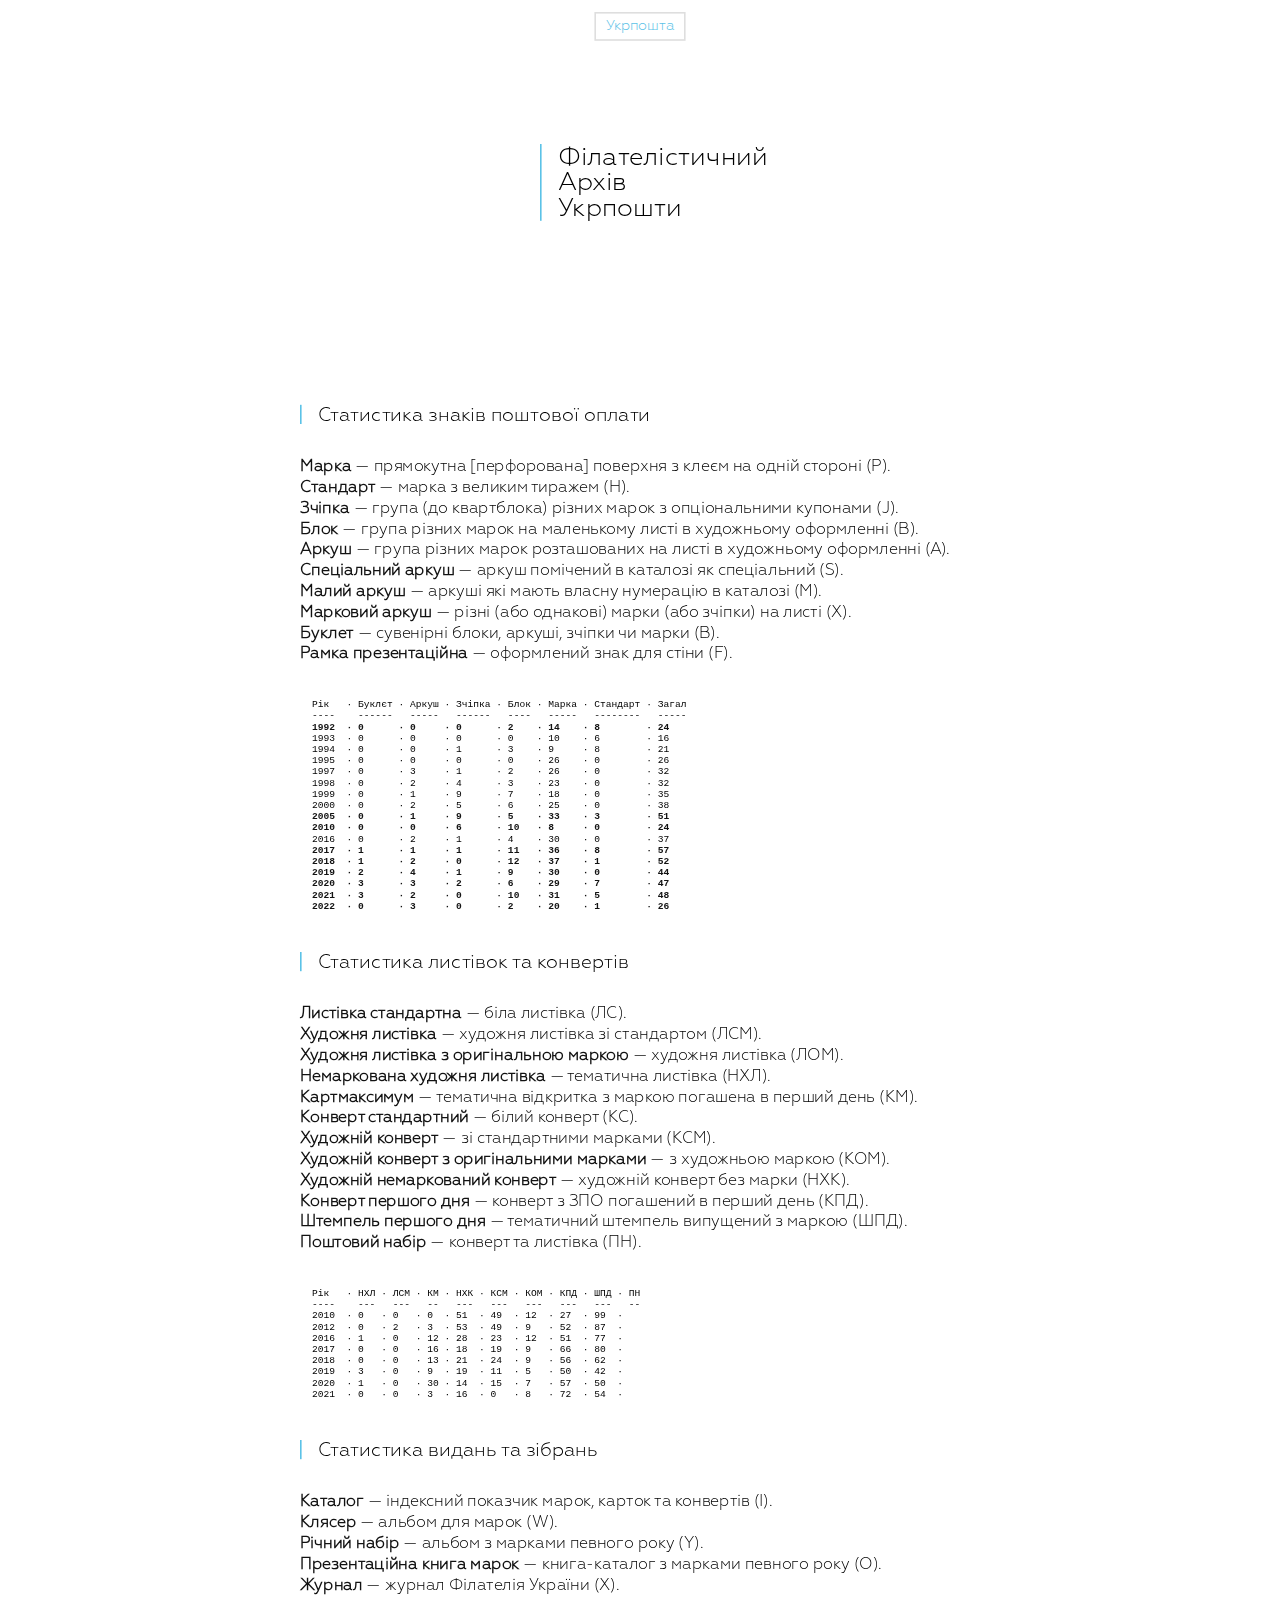
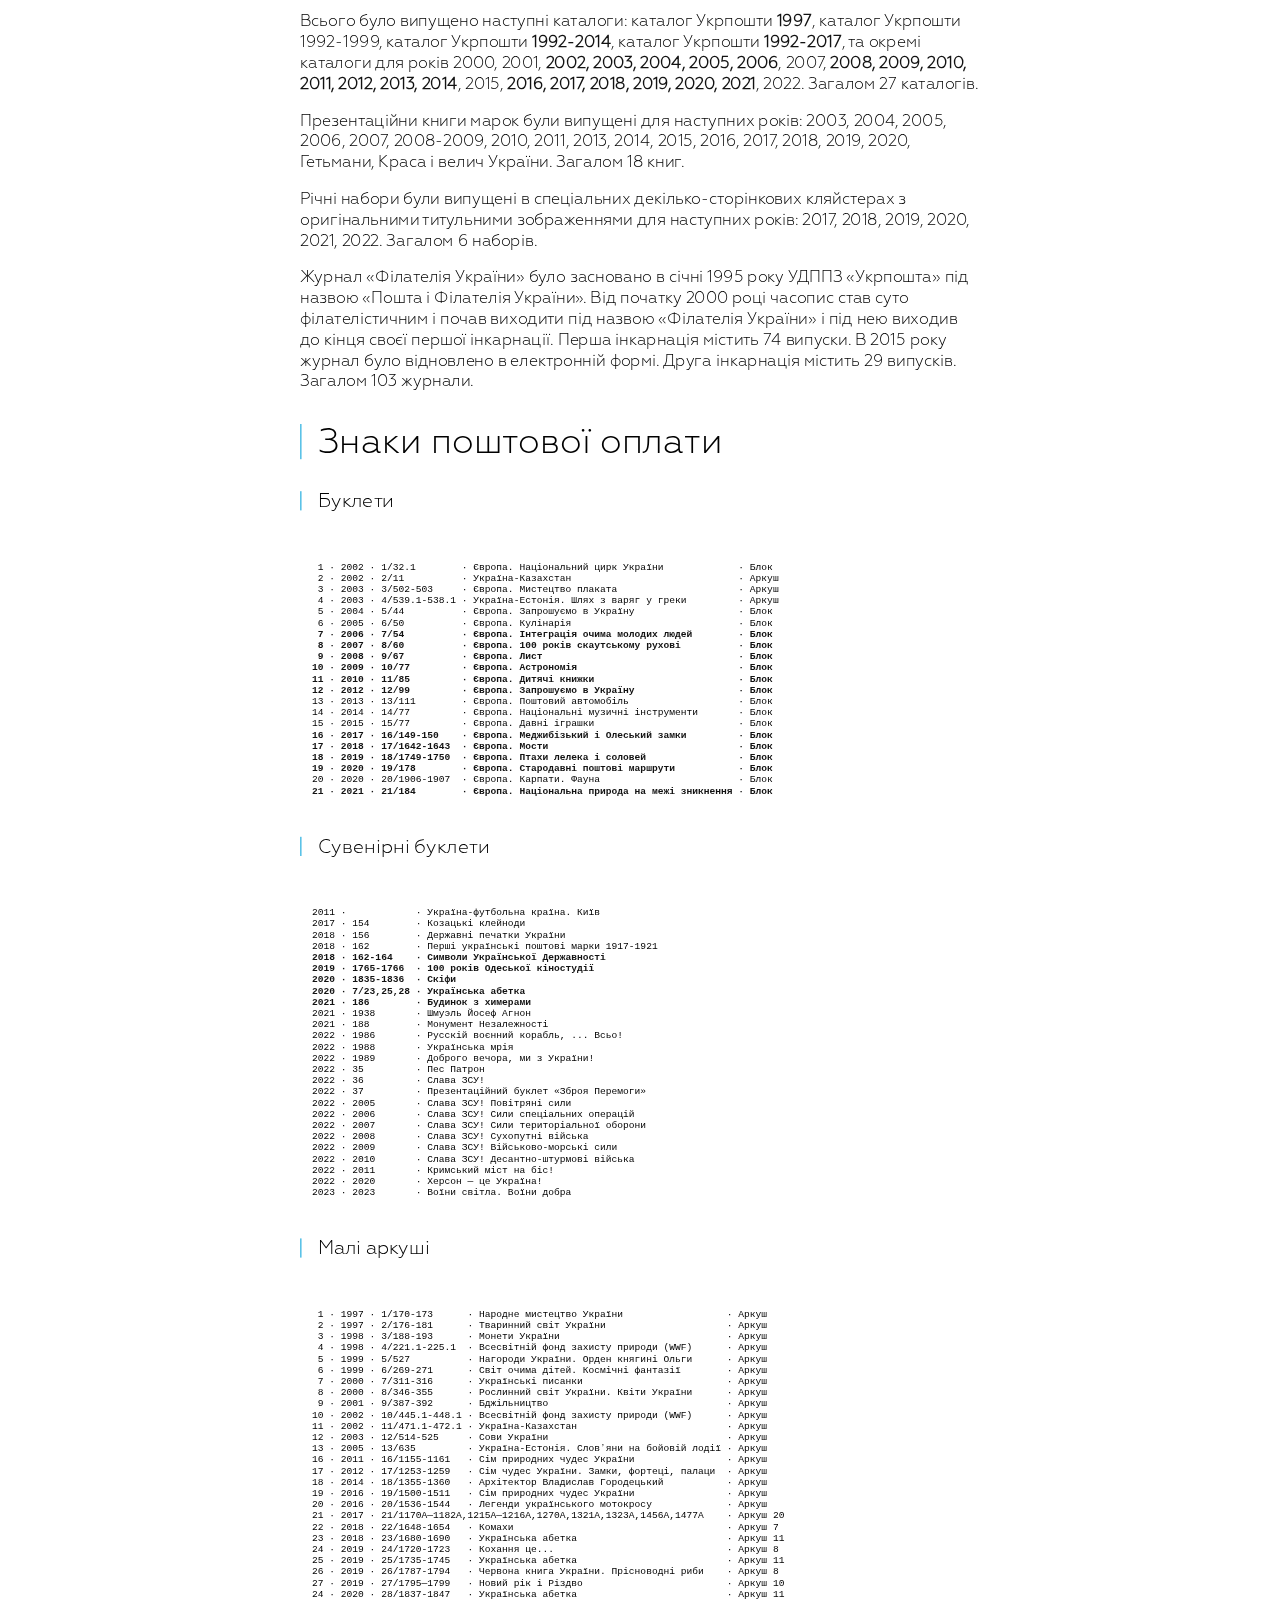
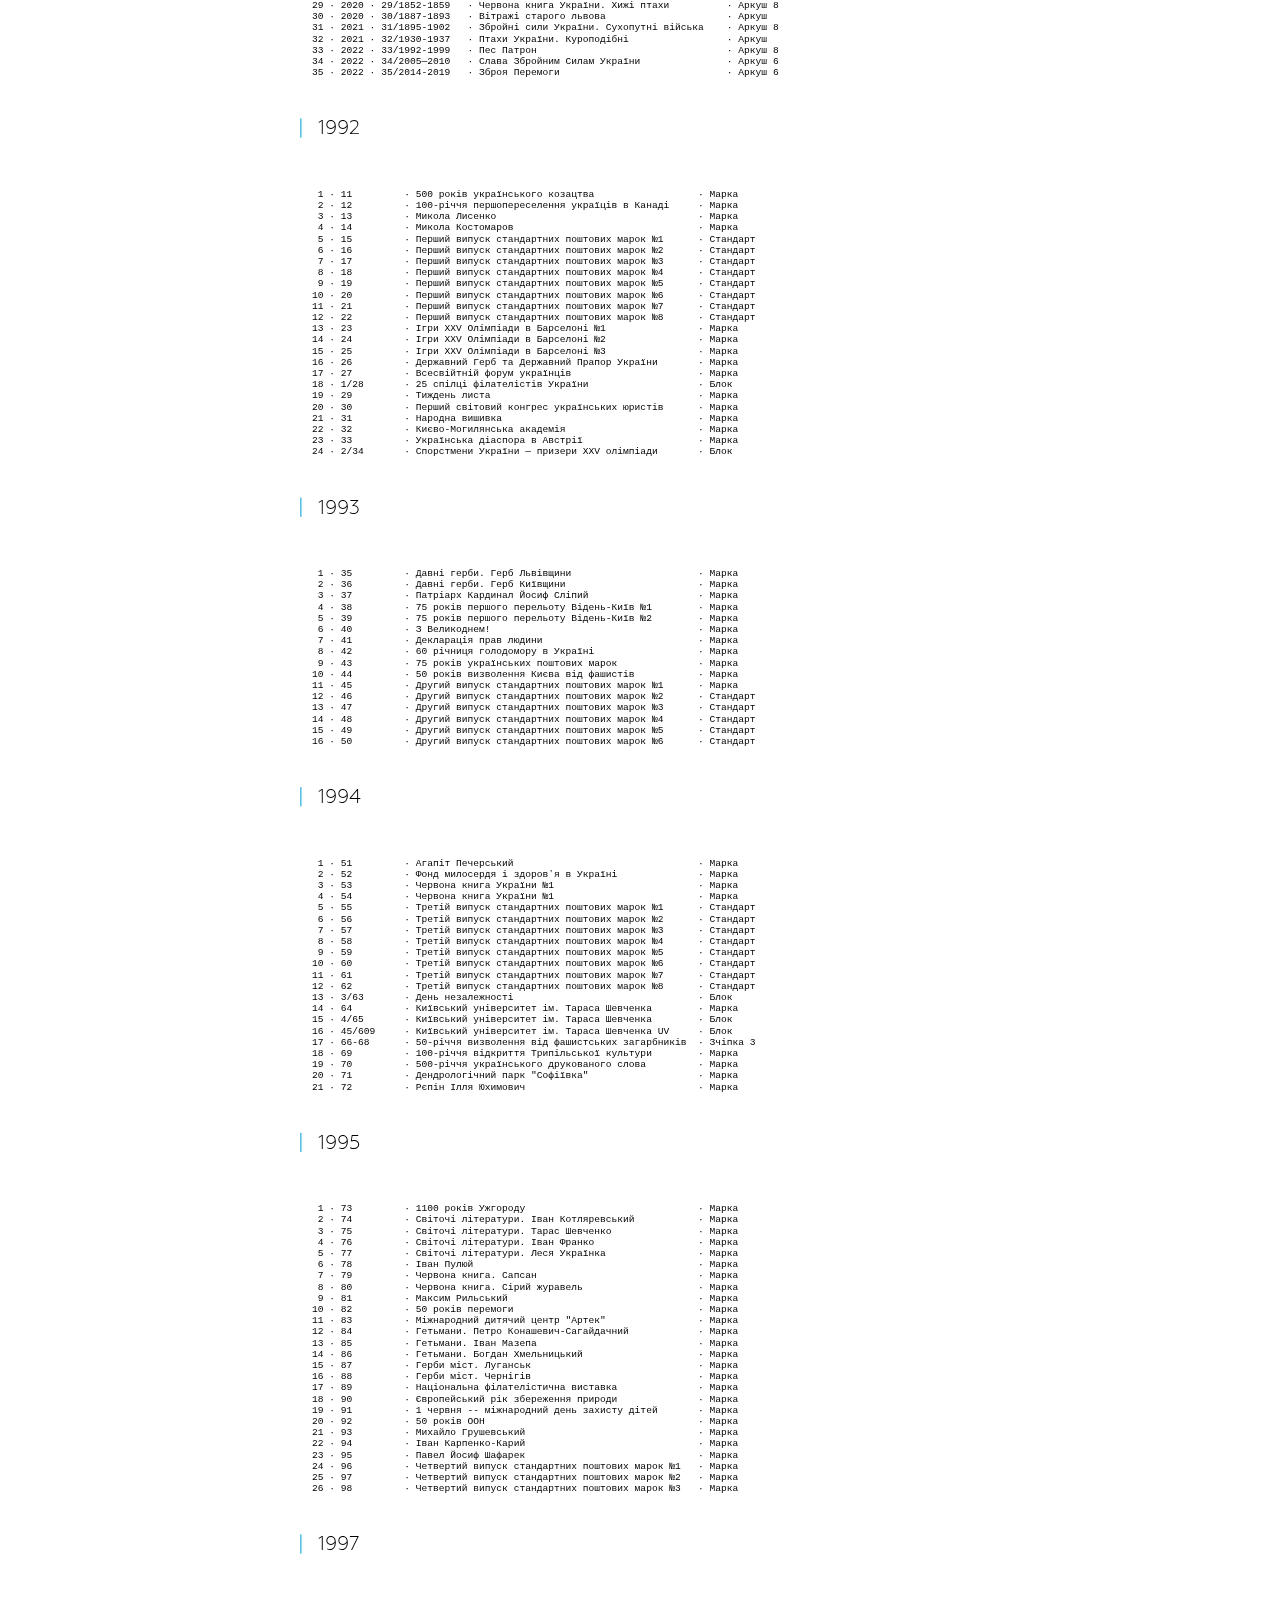
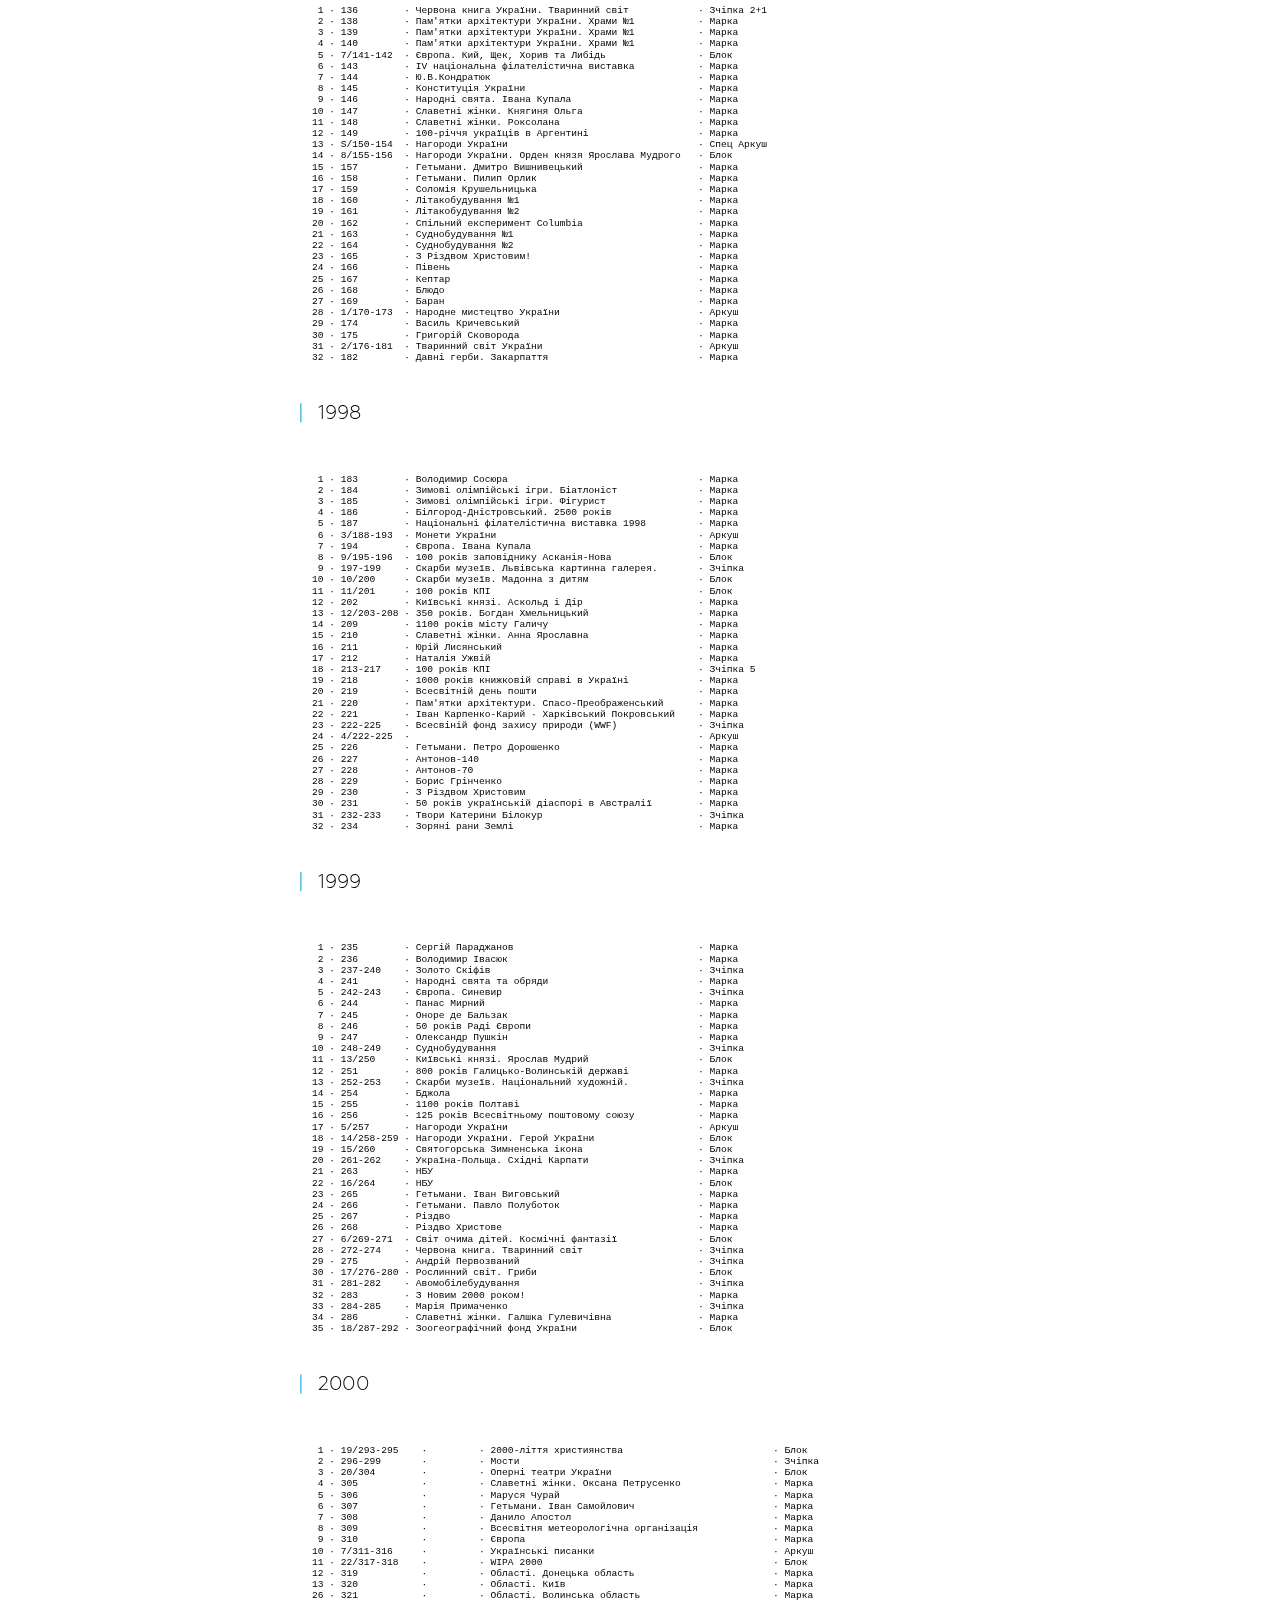
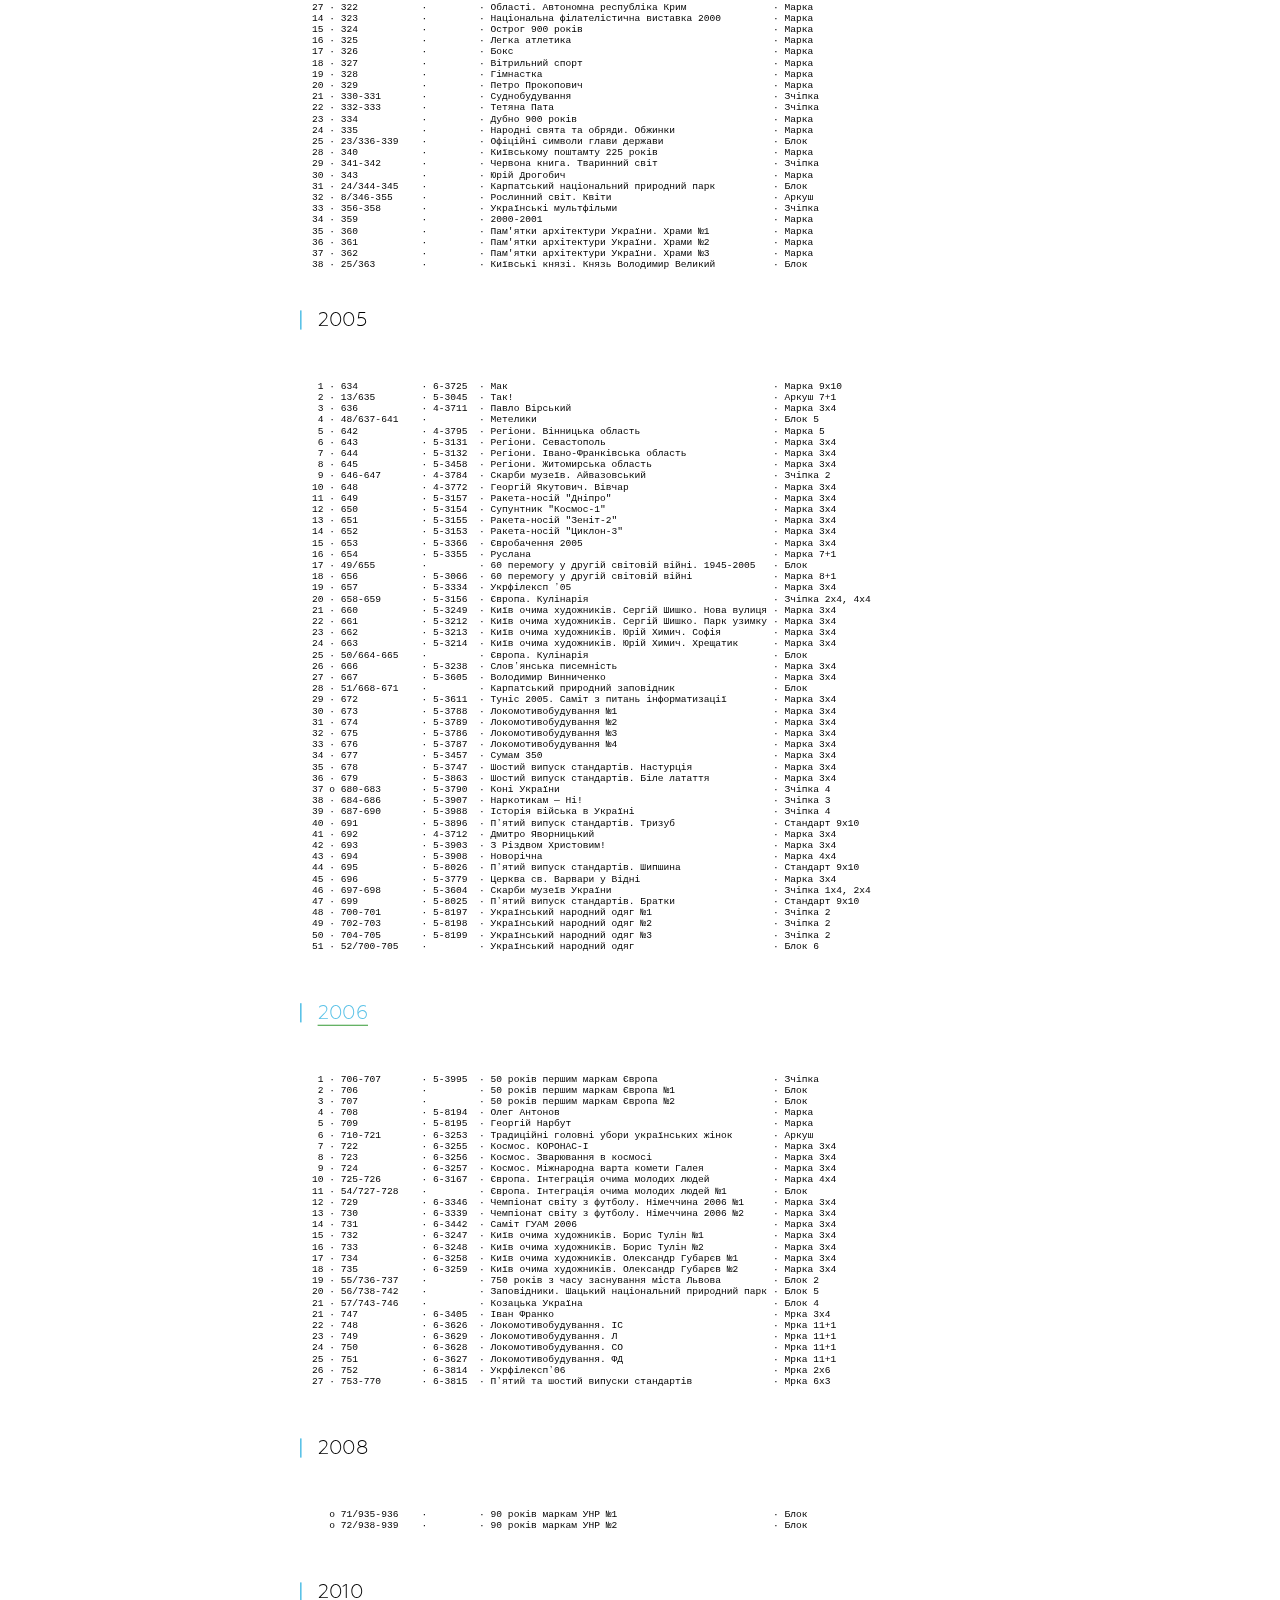
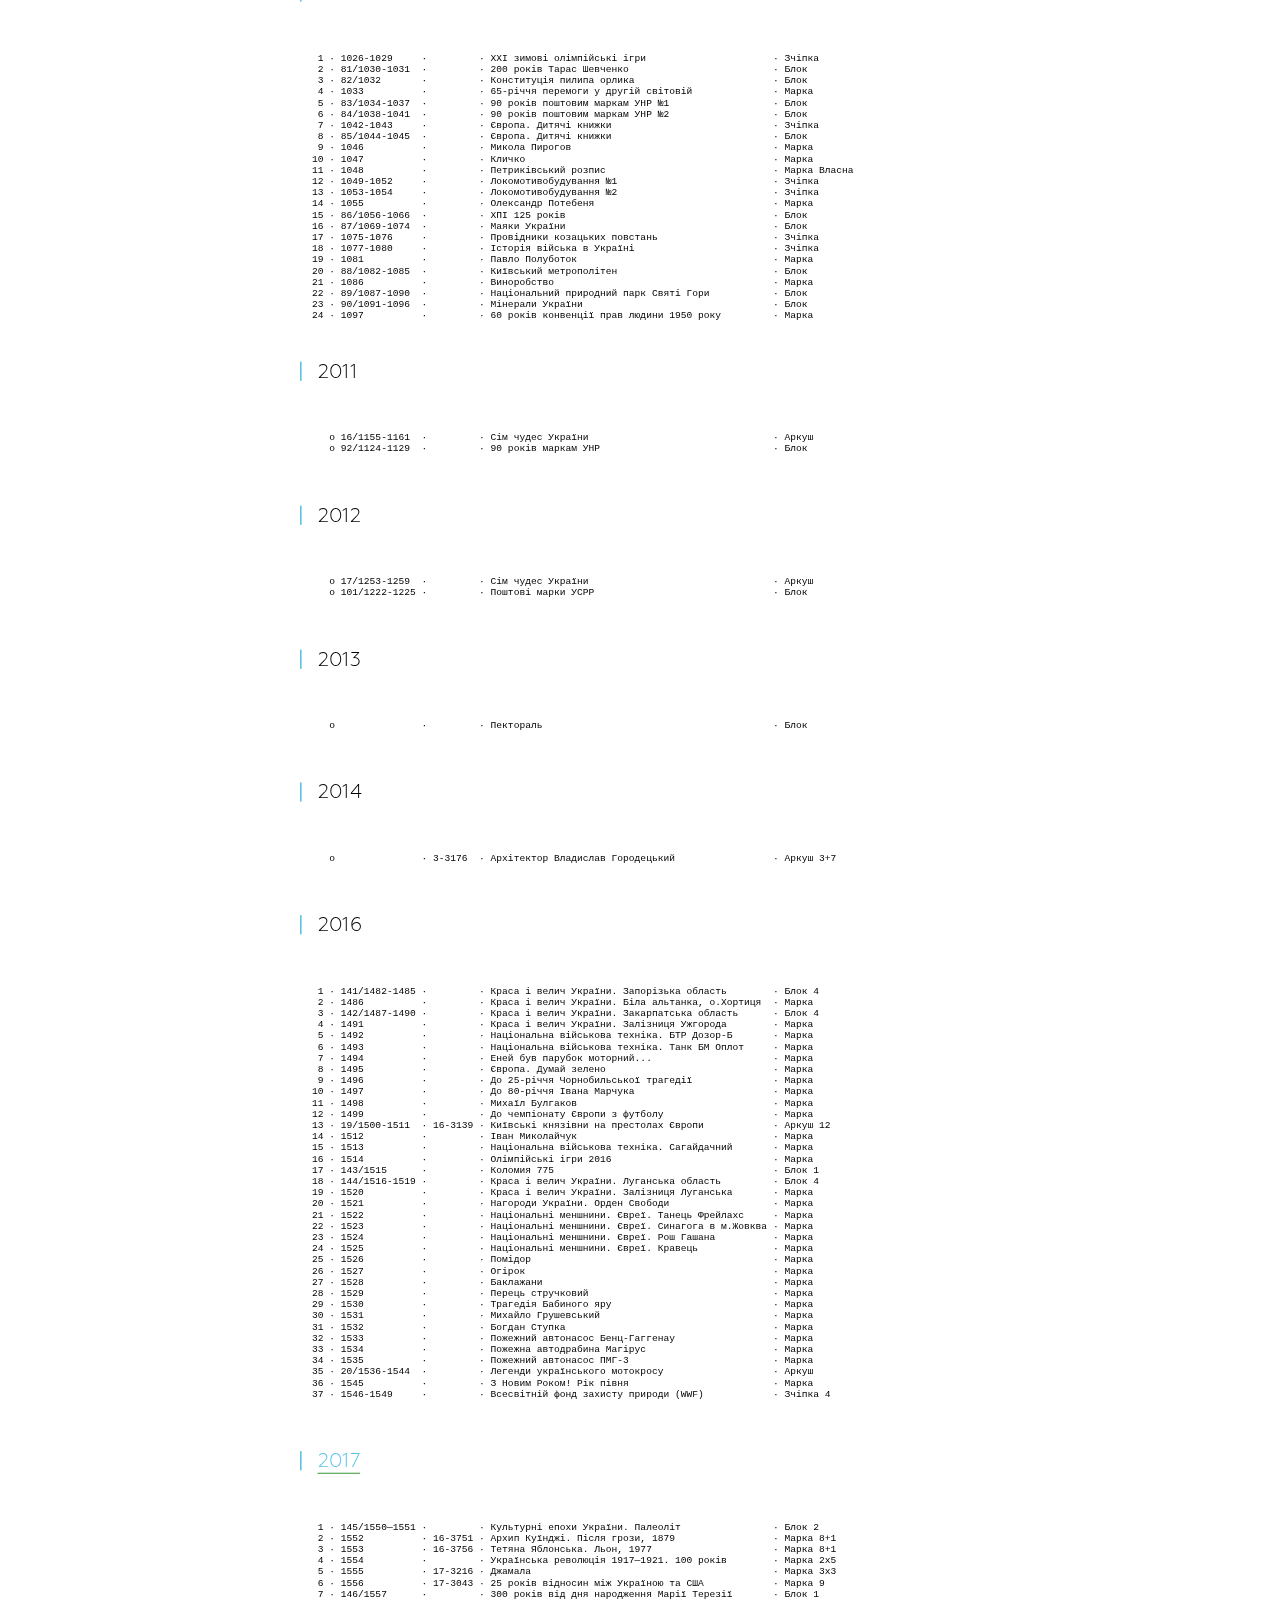
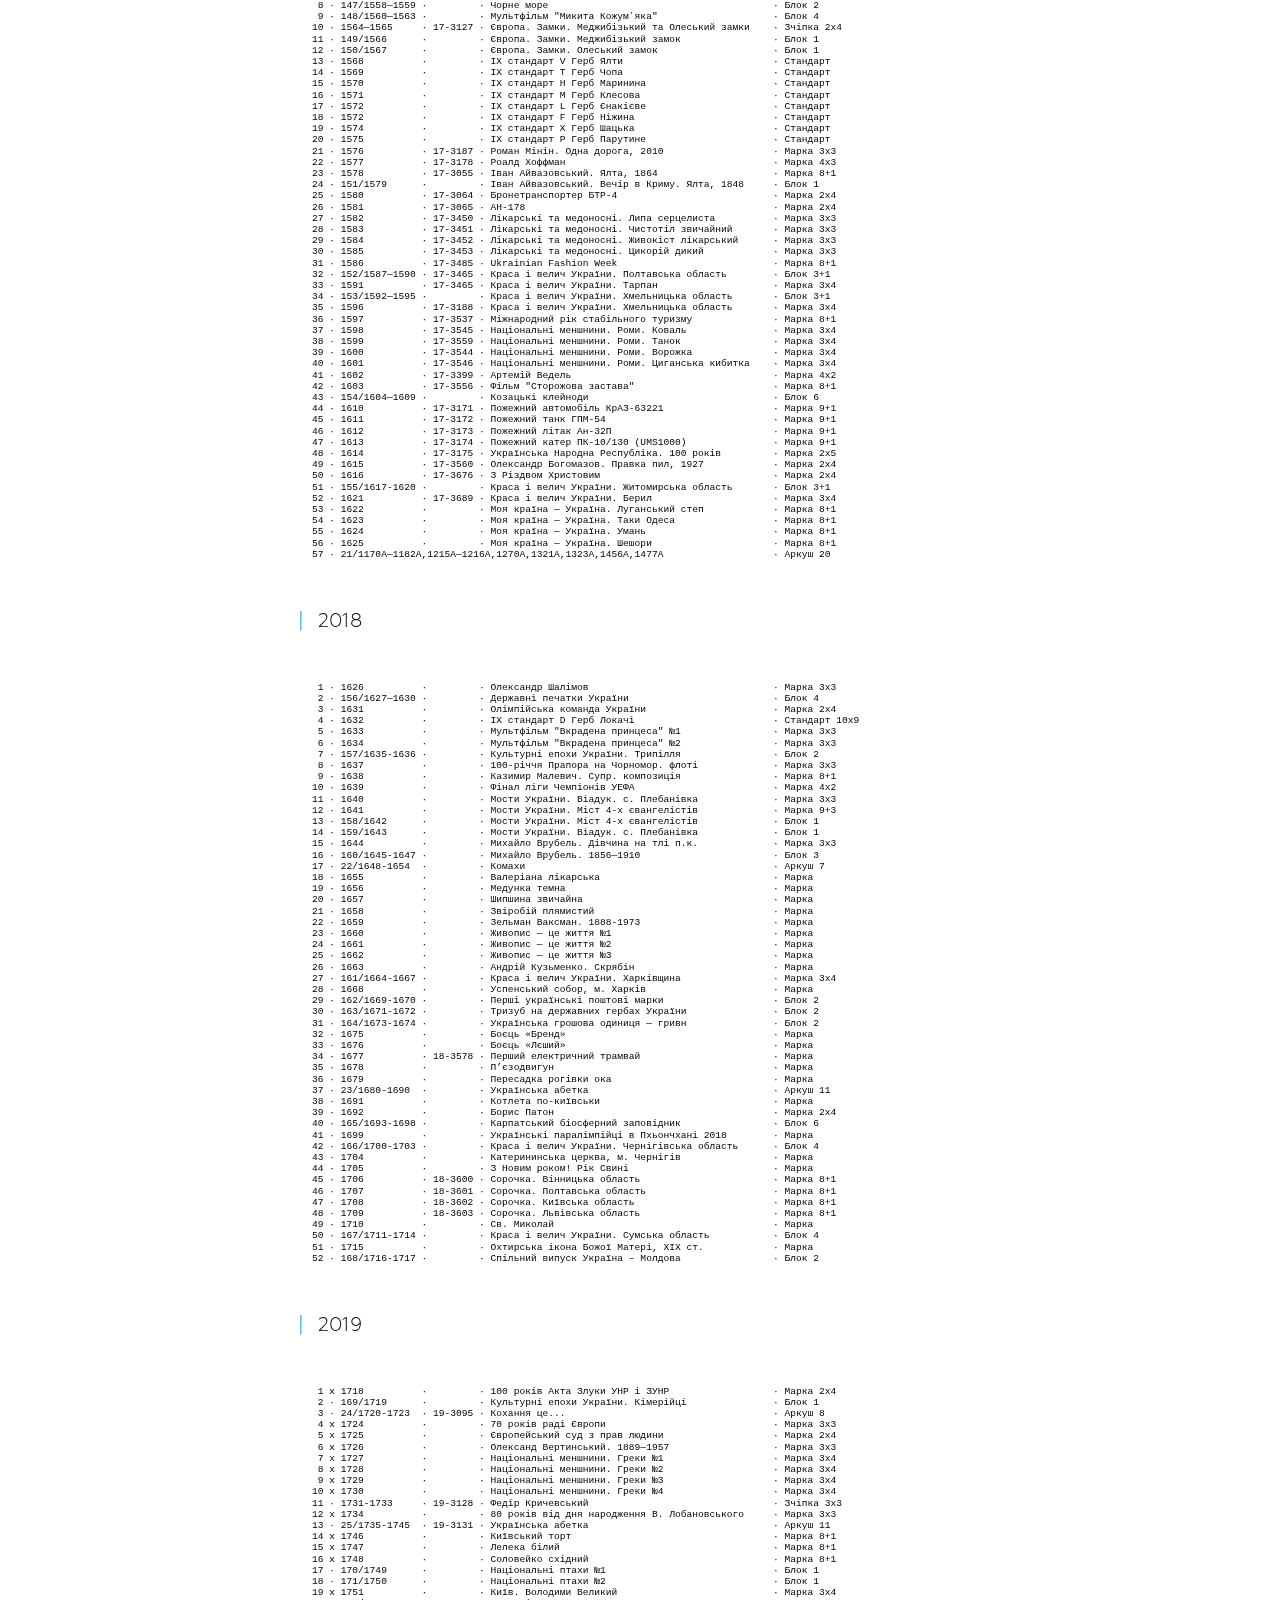
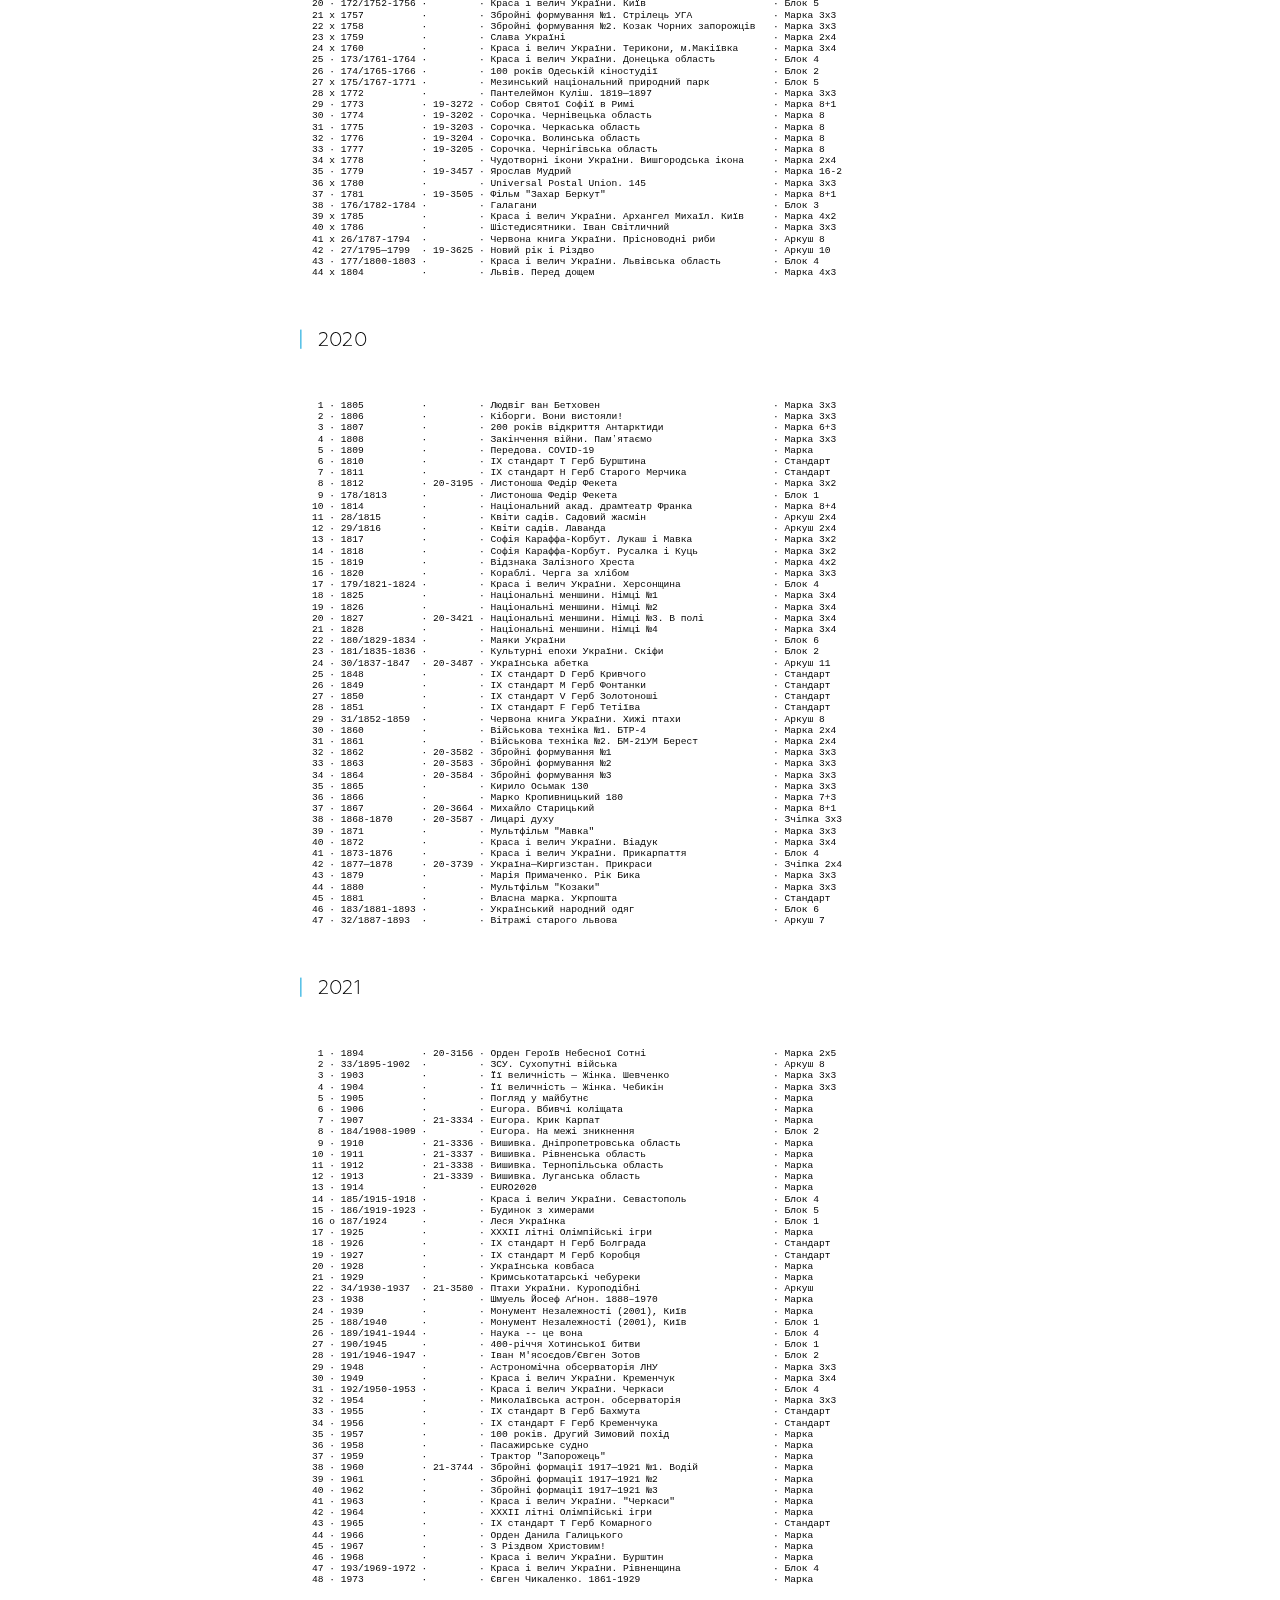
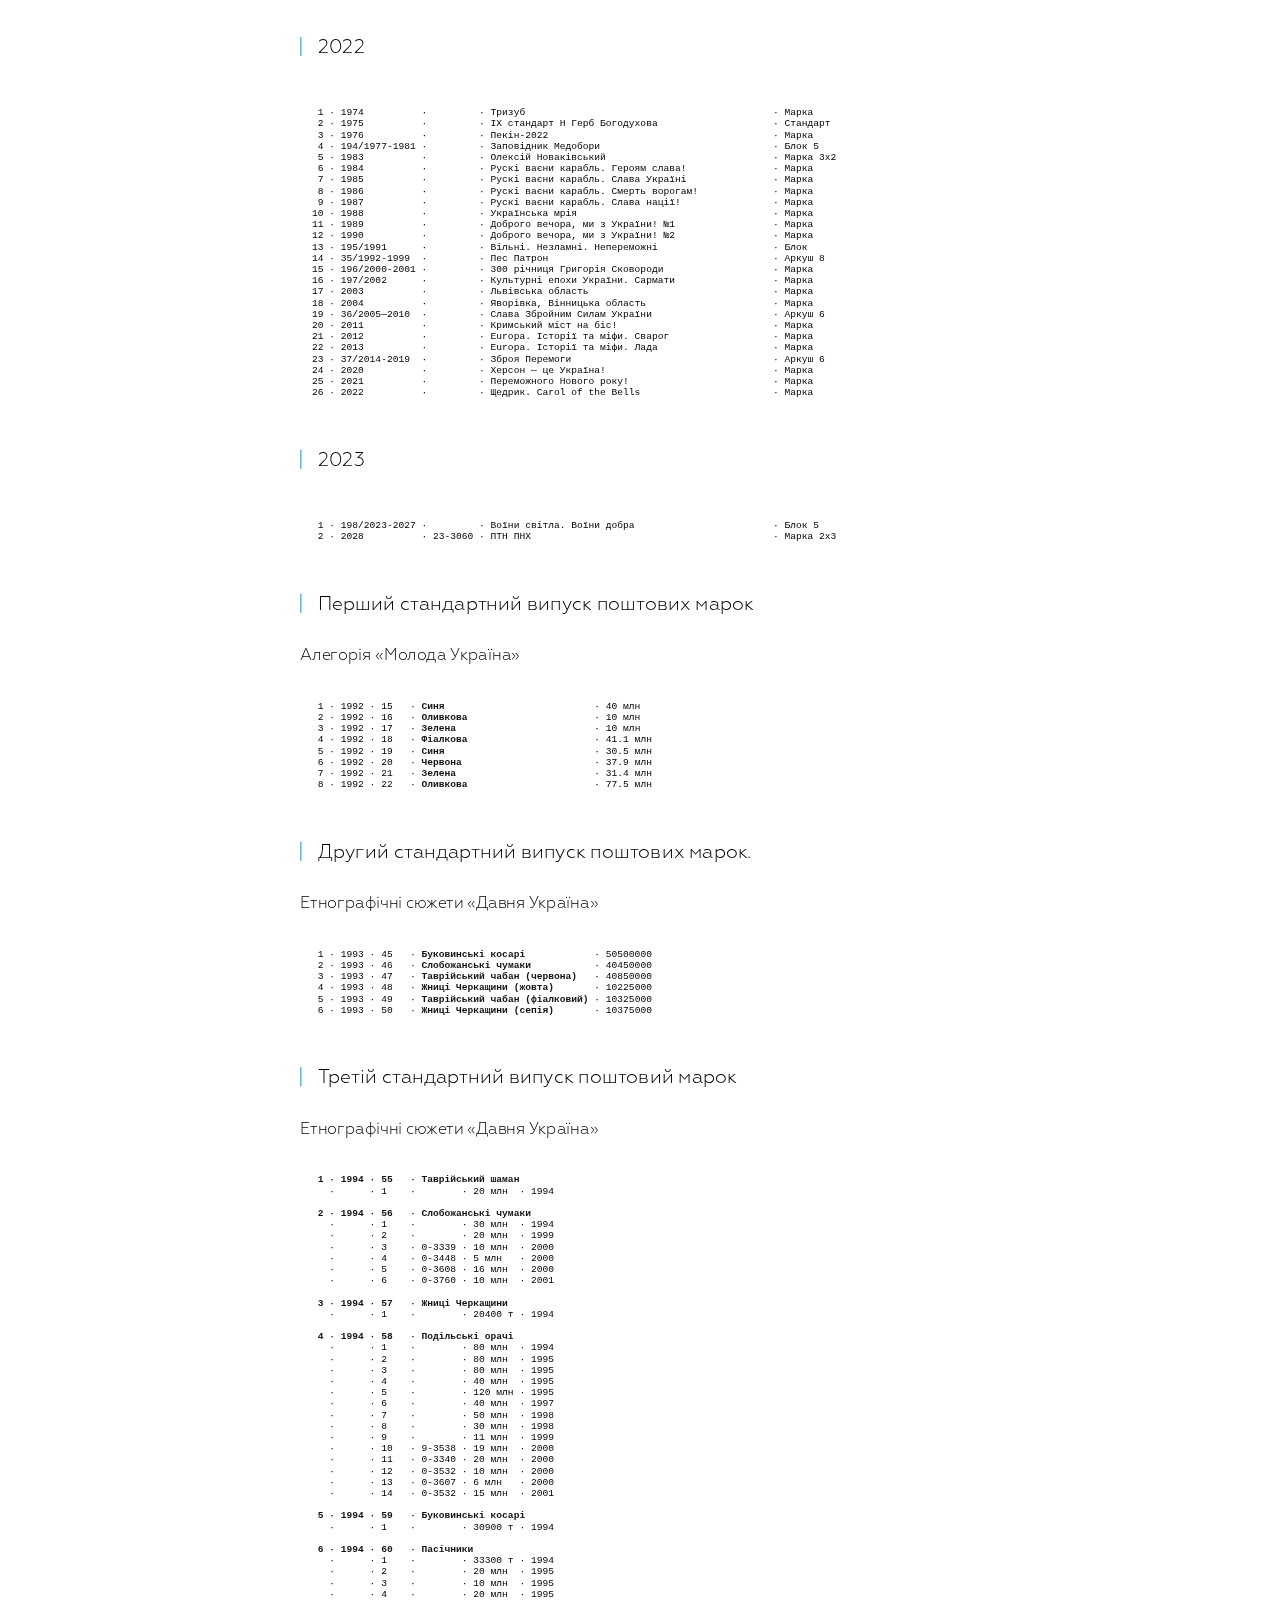
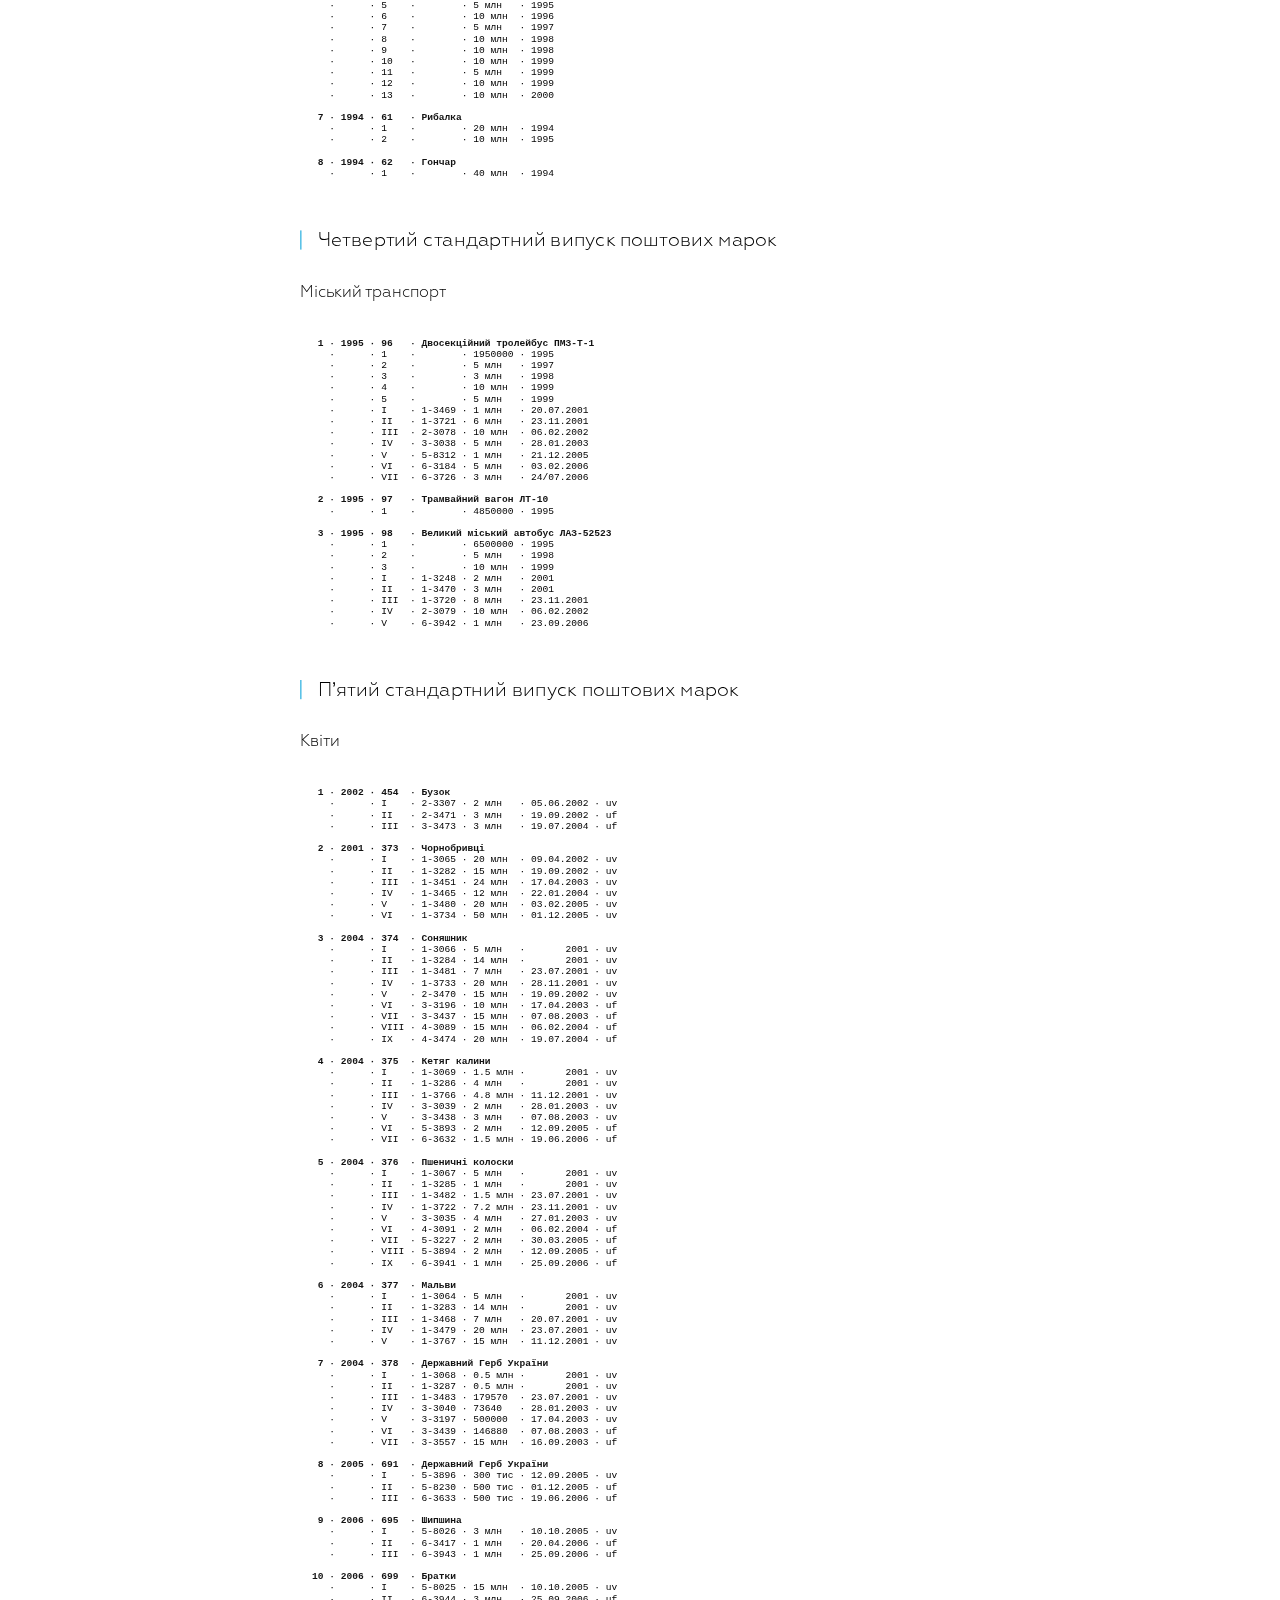
==== index.html @ 9a2df174 "ФАУ" ====
<html>
<head>
    <meta charset="utf-8" />
    <meta http-equiv="Content-Type" content="text/html; charset=utf-8" />
    <meta name="viewport" content="width=device-width, initial-scale=1.0" />
    <meta name="description" content="" />
    <meta name="author" content="Maxim Sokhatsky" />
    <title>АРХІВ УКРПОШТИ</title>
    <link rel="stylesheet" href="blank.css" />
    <link rel="stylesheet" href="journal.css" />
</head>
<body>
<nav>
    <a href='#'>Укрпошта</a>
</nav>
<header>
  <h1 style="font-size:24pt;margin-bottom:50px;margin-left:35px;">Філателістичний<br/>Архів<br/>Укрпошти</h1>
</header>
<main>
    <section>

       <h4>Статистика знаків поштової оплати</h4>

    <p><b>Марка</b> &mdash; прямокутна [перфорована] поверхня з клеєм на одній стороні (P).<br>
       <b>Стандарт</b> &mdash; марка з великим тиражем (H).<br>
       <b>Зчіпка</b> &mdash; група (до квартблока) різних марок з опціональними купонами (J).<br>
       <b>Блок</b> &mdash; група різних марок на маленькому листі в художньому оформленні (B).<br>
       <b>Аркуш</b> &mdash; група різних марок розташованих на листі в художньому оформленні (А).<br>
       <b>Спеціальний аркуш</b> &mdash; аркуш помічений в каталозі як спеціальний (S).<br>
       <b>Малий аркуш</b> &mdash; аркуші які мають власну нумерацію в каталозі (M).<br>
       <b>Марковий аркуш</b> &mdash; різні (або однакові) марки (або зчіпки) на листі (X).<br>
       <b>Буклет</b> &mdash; сувенірні блоки, аркуші, зчіпки чи марки (B).<br>
       <b>Рамка презентаційна</b> &mdash; оформлений знак для стіни (F).<br>

    </p>

<figure><code style="font-size:9pt;">
Рік   · Буклєт · Аркуш · Зчіпка · Блок · Марка · Стандарт · Загал
----    ------   -----   ------   ----   -----   --------   -----
<b>1992  · 0      · 0     · 0      · 2    · 14    · 8        · 24</b>
1993  · 0      · 0     · 0      · 0    · 10    · 6        · 16
1994  · 0      · 0     · 1      · 3    · 9     · 8        · 21
1995  · 0      · 0     · 0      · 0    · 26    · 0        · 26
1997  · 0      · 3     · 1      · 2    · 26    · 0        · 32
1998  · 0      · 2     · 4      · 3    · 23    · 0        · 32
1999  · 0      · 1     · 9      · 7    · 18    · 0        · 35
2000  · 0      · 2     · 5      · 6    · 25    · 0        · 38
<b>2005  · 0      · 1     · 9      · 5    · 33    · 3        · 51</b>
<b>2010  · 0      · 0     · 6      · 10   · 8     · 0        · 24</b>
2016  · 0      · 2     · 1      · 4    · 30    · 0        · 37
<b>2017  · 1      · 1     · 1      · 11   · 36    · 8        · 57
2018  · 1      · 2     · 0      · 12   · 37    · 1        · 52
2019  · 2      · 4     · 1      · 9    · 30    · 0        · 44
2020  · 3      · 3     · 2      · 6    · 29    · 7        · 47
2021  · 3      · 2     · 0      · 10   · 31    · 5        · 48
2022  · 0      · 3     · 0      · 2    · 20    · 1        · 26</b>
</code></figure>

       <h4>Статистика листівок та конвертів</h4>

<p>

       <b>Листівка стандартна</b> &mdash; біла листівка (ЛС).<br>
       <b>Художня листівка</b> &mdash; художня листівка зі стандартом (ЛСМ).<br>
       <b>Художня листівка з оригінальною маркою </b> &mdash; художня листівка (ЛОМ).<br>
       <b>Немаркована художня листівка</b> &mdash; тематична листівка (НХЛ).<br>
       <b>Картмаксимум</b> &mdash; тематична відкритка з маркою погашена в перший день (КМ).<br>

       <b>Конверт стандартний</b> &mdash; білий конверт (КС).<br>
       <b>Художній конверт</b> &mdash; зі стандартними марками (КСМ).<br>
       <b>Художній конверт з оригінальними марками</b> &mdash; з художньою маркою (КОМ).<br>
       <b>Художній немаркований конверт</b> &mdash; художній конверт без марки (НХК).<br>
       <b>Конверт першого дня </b> &mdash; конверт з ЗПО погашений в перший день (КПД).<br>

       <b>Штемпель першого дня </b> &mdash; тематичний штемпель випущений з маркою (ШПД).<br>
       <b>Поштовий набір </b> &mdash; конверт та листівка (ПН).<br>
</p>

<figure><code style="font-size:9pt;">
Рік   · НХЛ · ЛСМ · КМ · НХК · КСМ · КОМ · КПД · ШПД · ПН
----    ---   ---   --   ---   ---   ---   ---   ---   --
2010  · 0   · 0   · 0  · 51  · 49  · 12  · 27  · 99  ·
2012  · 0   · 2   · 3  · 53  · 49  · 9   · 52  · 87  ·
2016  · 1   · 0   · 12 · 28  · 23  · 12  · 51  · 77  ·
2017  · 0   · 0   · 16 · 18  · 19  · 9   · 66  · 80  ·
2018  · 0   · 0   · 13 · 21  · 24  · 9   · 56  · 62  ·
2019  · 3   · 0   · 9  · 19  · 11  · 5   · 50  · 42  ·
2020  · 1   · 0   · 30 · 14  · 15  · 7   · 57  · 50  ·
2021  · 0   · 0   · 3  · 16  · 0   · 8   · 72  · 54  ·
</code></figure>

       <h4>Статистика видань та зібрань</h4>

<p>
       <b>Каталог</b> &mdash; індексний показчик марок, карток та конвертів (I).<br>
       <b>Клясер</b> &mdash; альбом для марок (W).<br>
       <b>Річний набір</b> &mdash; альбом з марками певного року (Y).<br>
       <b>Презентаційна книга марок</b> &mdash; книга-каталог з марками певного року (O).<br>
       <b>Журнал</b> &mdash; журнал Філателія України (X).<br>
</p>

<p>Всього було випущено наступні каталоги:
  каталог Укрпошти <b>1997</b>,
  каталог Укрпошти 1992-1999,
  каталог Укрпошти <b>1992-2014</b>,
  каталог Укрпошти <b>1992-2017</b>,
  та окремі каталоги для років 2000, 2001, <b>2002, 2003, 2004, 2005, 2006</b>, 2007,
  <b>2008, 2009, 2010, 2011, 2012, 2013, 2014</b>, 2015, <b>2016, 2017, 2018, 2019, 2020, 2021</b>, 2022. Загалом 27 каталогів.
</p>

<p>Презентаційни книги марок були випущені для наступних років:
   2003, 2004, 2005, 2006, 2007,
   2008-2009, 2010, 2011, 2013, 2014,
   2015, 2016, 2017, 2018, 2019,
   2020, Гетьмани, Краса і велич України. Загалом 18 книг.
</p>

<p>Річні набори були випущені в спеціальних
   декілько-сторінкових кляйстерах з оригінальними титульними зображеннями
   для наступних років: 2017, 2018, 2019, 2020, 2021, 2022. Загалом 6 наборів.
  </p>

<p>Журнал «Філателія України» було засновано в січні 1995 року УДППЗ «Укрпошта» під назвою «Пошта і Філателія України».
   Від початку 2000 році часопис став суто філателістичним і почав виходити під назвою «Філателія України» і
   під нею виходив до кінця своєї першої інкарнації. Перша інкарнація містить 74 випуски.
   В 2015 року журнал було відновлено в електронній формі. Друга інкарнація містить 29 випусків.
   Загалом 103 журнали. </p>

<h3>Знаки поштової оплати</h3>

<h4>Буклети</h4>

<figure><code style="font-size:9pt;">
 1 · 2002 · 1/32.1        · Європа. Національний цирк України             · Блок
 2 · 2002 · 2/11          · Україна-Казахстан                             · Аркуш
 3 · 2003 · 3/502-503     · Європа. Мистецтво плаката                     · Аркуш
 4 · 2003 · 4/539.1-538.1 · Україна-Естонія. Шлях з варяг у греки         · Аркуш
 5 · 2004 · 5/44          · Європа. Запрошуємо в Україну                  · Блок
 6 · 2005 · 6/50          · Європа. Кулінарія                             · Блок
<b> 7 · 2006 · 7/54          · Європа. Інтеграція очима молодих людей        · Блок</b>
<b> 8 · 2007 · 8/60          · Європа. 100 років скаутському рухові          · Блок</b>
<b> 9 · 2008 · 9/67          · Європа. Лист                                  · Блок</b>
<b>10 · 2009 · 10/77         · Європа. Астрономія                            · Блок</b>
<b>11 · 2010 · 11/85         · Європа. Дитячі книжки                         · Блок</b>
<b>12 · 2012 · 12/99         · Європа. Запрошуємо в Україну                  · Блок</b>
13 · 2013 · 13/111        · Європа. Поштовий автомобіль                   · Блок
14 · 2014 · 14/77         · Європа. Національні музичні інструменти       · Блок
15 · 2015 · 15/77         · Європа. Давні іграшки                         · Блок
<b>16 · 2017 · 16/149-150    · Європа. Меджибізький і Олеський замки         · Блок</b>
<b>17 · 2018 · 17/1642-1643  · Європа. Мости                                 · Блок</b>
<b>18 · 2019 · 18/1749-1750  · Європа. Птахи лелека і соловей                · Блок</b>
<b>19 · 2020 · 19/178        · Європа. Стародавні поштові маршрути           · Блок</b>
20 · 2020 · 20/1906-1907  · Європа. Карпати. Фауна                        · Блок
<b>21 · 2021 · 21/184        · Європа. Національна природа на межі зникнення · Блок</b>
</code></figure>

<h4>Сувенірні буклети</h4>

<figure><code style="font-size:9pt;">
2011 ·            · Україна-футбольна країна. Київ 
2017 · 154        · Козацькі клейноди
2018 · 156        · Державні печатки України 
2018 · 162        · Перші українські поштові марки 1917-1921 
<b>2018 · 162-164    · Символи Української Державності
2019 · 1765-1766  · 100 років Одеської кіностудії 
2020 · 1835-1836  · Скіфи 
2020 · 7/23,25,28 · Українська абетка 
2021 · 186        · Будинок з химерами </b>
2021 · 1938       · Шмуэль Йосеф Агнон 
2021 · 188        · Монумент Незалежності 
2022 · 1986       · Русскій воєнний корабль, ... Всьо! 
2022 · 1988       · Українська мрія 
2022 · 1989       · Доброго вечора, ми з України! 
2022 · 35         · Пес Патрон 
2022 · 36         · Слава ЗСУ! 
2022 · 37         · Презентаційний буклет «Зброя Перемоги» 
2022 · 2005       · Слава ЗСУ! Повітряні сили 
2022 · 2006       · Слава ЗСУ! Сили спеціальних операцій 
2022 · 2007       · Слава ЗСУ! Сили територіальної оборони 
2022 · 2008       · Слава ЗСУ! Сухопутні війська 
2022 · 2009       · Слава ЗСУ! Військово-морські сили 
2022 · 2010       · Слава ЗСУ! Десантно-штурмові війська 
2022 · 2011       · Кримський міст на біс! 
2022 · 2020       · Херсон — це Україна! 
2023 · 2023       · Воїни світла. Воїни добра
</code></figure>


<h4>Малі аркуші</h4>

<figure><code style="font-size:9pt;">
 1 · 1997 · 1/170-173      · Народне мистецтво України                  · Аркуш
 2 · 1997 · 2/176-181      · Тваринний світ України                     · Аркуш
 3 · 1998 · 3/188-193      · Монети України                             · Аркуш
 4 · 1998 · 4/221.1-225.1  · Всесвітній фонд захисту природи (WWF)      · Аркуш
 5 · 1999 · 5/527          · Нагороди України. Орден княгині Ольги      · Аркуш
 6 · 1999 · 6/269-271      · Світ очима дітей. Космічні фантазії        · Аркуш
 7 · 2000 · 7/311-316      · Українські писанки                         · Аркуш
 8 · 2000 · 8/346-355      · Рослинний світ України. Квіти України      · Аркуш
 9 · 2001 · 9/387-392      · Бджільництво                               · Аркуш
10 · 2002 · 10/445.1-448.1 · Всесвітній фонд захисту природи (WWF)      · Аркуш
11 · 2002 · 11/471.1-472.1 · Україна-Казахстан                          · Аркуш
12 · 2003 · 12/514-525     · Сови України                               · Аркуш
13 · 2005 · 13/635         · Україна-Естонія. Словʼяни на бойовій лодії · Аркуш
16 · 2011 · 16/1155-1161   · Сім природних чудес України                · Аркуш
17 · 2012 · 17/1253-1259   · Сім чудес України. Замки, фортеці, палаци  · Аркуш
18 · 2014 · 18/1355-1360   · Архітектор Владислав Городецький           · Аркуш
19 · 2016 · 19/1500-1511   · Сім природних чудес України                · Аркуш
20 · 2016 · 20/1536-1544   · Легенди українського мотокросу             · Аркуш
21 · 2017 · 21/1170A—1182A,1215A—1216A,1270A,1321A,1323A,1456A,1477A    · Аркуш 20
22 · 2018 · 22/1648-1654   · Комахи                                     · Аркуш 7
23 · 2018 · 23/1680-1690   · Українська абетка                          · Аркуш 11
24 · 2019 · 24/1720-1723   · Кохання це...                              · Аркуш 8
25 · 2019 · 25/1735-1745   · Українська абетка                          · Аркуш 11
26 · 2019 · 26/1787-1794   · Червона книга України. Прісноводні риби    · Аркуш 8
27 · 2019 · 27/1795—1799   · Новий рік і Різдво                         · Аркуш 10
24 · 2020 · 28/1837-1847   · Українська абетка                          · Аркуш 11
29 · 2020 · 29/1852-1859   · Червона книга України. Хижі птахи          · Аркуш 8
30 · 2020 · 30/1887-1893   · Вітражі старого львова                     · Аркуш
31 · 2021 · 31/1895-1902   · Збройні сили України. Сухопутні війська    · Аркуш 8
32 · 2021 · 32/1930-1937   · Птахи України. Куроподібні                 · Аркуш
33 · 2022 · 33/1992-1999   · Пес Патрон                                 · Аркуш 8
34 · 2022 · 34/2005—2010   · Слава Збройним Силам України               · Аркуш 6
35 · 2022 · 35/2014-2019   · Зброя Перемоги                             · Аркуш 6
</code></figure>

<h4>1992</h4>

<figure><code style="font-size:9pt;">
 1 · 11         · 500 років українського козацтва                  · Марка
 2 · 12         · 100-річчя першопереселення україців в Канаді     · Марка
 3 · 13         · Микола Лисенко                                   · Марка
 4 · 14         · Микола Костомаров                                · Марка
 5 · 15         · Перший випуск стандартних поштових марок №1      · Стандарт
 6 · 16         · Перший випуск стандартних поштових марок №2      · Стандарт
 7 · 17         · Перший випуск стандартних поштових марок №3      · Стандарт
 8 · 18         · Перший випуск стандартних поштових марок №4      · Стандарт
 9 · 19         · Перший випуск стандартних поштових марок №5      · Стандарт
10 · 20         · Перший випуск стандартних поштових марок №6      · Стандарт
11 · 21         · Перший випуск стандартних поштових марок №7      · Стандарт
12 · 22         · Перший випуск стандартних поштових марок №8      · Стандарт
13 · 23         · Ігри XXV Олімпіади в Барселоні №1                · Марка
14 · 24         · Ігри XXV Олімпіади в Барселоні №2                · Марка
15 · 25         · Ігри XXV Олімпіади в Барселоні №3                · Марка
16 · 26         · Державний Герб та Державний Прапор України       · Марка
17 · 27         · Всесвійтній форум українців                      · Марка
18 · 1/28       · 25 спілці філателістів України                   · Блок
19 · 29         · Тиждень листа                                    · Марка
20 · 30         · Перший світовий конгрес українських юристів      · Марка
21 · 31         · Народна вишивка                                  · Марка
22 · 32         · Києво-Могилянська академія                       · Марка
23 · 33         · Українська діаспора в Австрії                    · Марка
24 · 2/34       · Спорстмени України — призери XXV олімпіади       · Блок
</code></figure>

<h4>1993</h4>

        <figure><code style="font-size:9pt;">
 1 · 35         · Давні герби. Герб Львівщини                      · Марка
 2 · 36         · Давні герби. Герб Київщини                       · Марка
 3 · 37         · Патріарх Кардинал Йосиф Сліпий                   · Марка
 4 · 38         · 75 років першого перельоту Відень-Київ №1        · Марка
 5 · 39         · 75 років першого перельоту Відень-Київ №2        · Марка
 6 · 40         · З Великоднем!                                    · Марка
 7 · 41         · Декларація прав людини                           · Марка
 8 · 42         · 60 річниця голодомору в Україні                  · Марка
 9 · 43         · 75 років українських поштових марок              · Марка
10 · 44         · 50 років визволення Києва від фашистів           · Марка
11 · 45         · Другий випуск стандартних поштових марок №1      · Марка
12 · 46         · Другий випуск стандартних поштових марок №2      · Стандарт
13 · 47         · Другий випуск стандартних поштових марок №3      · Стандарт
14 · 48         · Другий випуск стандартних поштових марок №4      · Стандарт
15 · 49         · Другий випуск стандартних поштових марок №5      · Стандарт
16 · 50         · Другий випуск стандартних поштових марок №6      · Стандарт
</code></figure>

        <h4>1994</h4>

        <figure><code style="font-size:9pt;">
 1 · 51         · Агапіт Печерський                                · Марка
 2 · 52         · Фонд милосердя і здоровʼя в Україні              · Марка
 3 · 53         · Червона книга України №1                         · Марка
 4 · 54         · Червона книга України №1                         · Марка
 5 · 55         · Третій випуск стандартних поштових марок №1      · Стандарт
 6 · 56         · Третій випуск стандартних поштових марок №2      · Стандарт
 7 · 57         · Третій випуск стандартних поштових марок №3      · Стандарт
 8 · 58         · Третій випуск стандартних поштових марок №4      · Стандарт
 9 · 59         · Третій випуск стандартних поштових марок №5      · Стандарт
10 · 60         · Третій випуск стандартних поштових марок №6      · Стандарт
11 · 61         · Третій випуск стандартних поштових марок №7      · Стандарт
12 · 62         · Третій випуск стандартних поштових марок №8      · Стандарт
13 · 3/63       · День незалежності                                · Блок
14 · 64         · Київський університет ім. Тараса Шевченка        · Марка
15 · 4/65       · Київський університет ім. Тараса Шевченка        · Блок
16 · 45/609     · Київський університет ім. Тараса Шевченка UV     · Блок
17 · 66-68      · 50-річчя визволення від фашистських загарбників  · Зчіпка 3
18 · 69         · 100-річчя відкриття Трипільської культури        · Марка
19 · 70         · 500-річчя українського друкованого слова         · Марка
20 · 71         · Дендрологічний парк "Софіївка"                   · Марка
21 · 72         · Рєпін Ілля Юхимович                              · Марка
</code></figure>

        <h4>1995</h4>

        <figure><code style="font-size:9pt;">
 1 · 73         · 1100 років Ужгороду                              · Марка
 2 · 74         · Світочі літератури. Іван Котляревський           · Марка
 3 · 75         · Світочі літератури. Тарас Шевченко               · Марка
 4 · 76         · Світочі літератури. Іван Франко                  · Марка
 5 · 77         · Світочі літератури. Леся Українка                · Марка
 6 · 78         · Іван Пулюй                                       · Марка
 7 · 79         · Червона книга. Сапсан                            · Марка
 8 · 80         · Червона книга. Сірий журавель                    · Марка
 9 · 81         · Максим Рильський                                 · Марка
10 · 82         · 50 років перемоги                                · Марка
11 · 83         · Міжнародний дитячий центр "Артек"                · Марка
12 · 84         · Гетьмани. Петро Конашевич-Сагайдачний            · Марка
13 · 85         · Гетьмани. Іван Мазепа                            · Марка
14 · 86         · Гетьмани. Богдан Хмельницький                    · Марка
15 · 87         · Герби міст. Луганськ                             · Марка
16 · 88         · Герби міст. Чернігів                             · Марка
17 · 89         · Національна філателістична виставка              · Марка
18 · 90         · Європейський рік збереження природи              · Марка
19 · 91         · 1 червня -- міжнародний день захисту дітей       · Марка
20 · 92         · 50 років ООН                                     · Марка
21 · 93         · Михайло Грушевський                              · Марка
22 · 94         · Іван Карпенко-Карий                              · Марка
23 · 95         · Павел Йосиф Шафарек                              · Марка
24 · 96         · Четвертий випуск стандартних поштових марок №1   · Марка
25 · 97         · Четвертий випуск стандартних поштових марок №2   · Марка
26 · 98         · Четвертий випуск стандартних поштових марок №3   · Марка
</code></figure>

        <h4>1997</h4>

        <figure><code style="font-size:9pt;">
 1 · 136        · Червона книга України. Тваринний світ            · Зчіпка 2+1
 2 · 138        · Пам'ятки архітектури України. Храми №1           · Марка
 3 · 139        · Пам'ятки архітектури України. Храми №1           · Марка
 4 · 140        · Пам'ятки архітектури України. Храми №1           · Марка
 5 · 7/141-142  · Європа. Кий, Щек, Хорив та Либідь                · Блок
 6 · 143        · IV національна філателістична виставка           · Марка
 7 · 144        · Ю.В.Кондратюк                                    · Марка
 8 · 145        · Конституція України                              · Марка
 9 · 146        · Народні свята. Івана Купала                      · Марка
10 · 147        · Славетні жінки. Княгиня Ольга                    · Марка
11 · 148        · Славетні жінки. Роксолана                        · Марка
12 · 149        · 100-річчя україців в Аргентині                   · Марка
13 · S/150-154  · Нагороди України                                 · Спец Аркуш
14 · 8/155-156  · Нагороди України. Орден князя Ярослава Мудрого   · Блок
15 · 157        · Гетьмани. Дмитро Вишнивецький                    · Марка
16 · 158        · Гетьмани. Пилип Орлик                            · Марка
17 · 159        · Соломія Крушельницька                            · Марка
18 · 160        · Літакобудування №1                               · Марка
19 · 161        · Літакобудування №2                               · Марка
20 · 162        · Спільний експеримент Columbia                    · Марка
21 · 163        · Суднобудування №1                                · Марка
22 · 164        · Суднобудування №2                                · Марка
23 · 165        · З Різдвом Христовим!                             · Марка
24 · 166        · Півень                                           · Марка
25 · 167        · Кептар                                           · Марка
26 · 168        · Блюдо                                            · Марка
27 · 169        · Баран                                            · Марка
28 · 1/170-173  · Народне мистецтво України                        · Аркуш
29 · 174        · Василь Кричевський                               · Марка
30 · 175        · Григорій Сковорода                               · Марка
31 · 2/176-181  · Тваринний світ України                           · Аркуш
32 · 182        · Давні герби. Закарпаття                          · Марка
</code></figure>

        <h4>1998</h4>

        <figure><code style="font-size:9pt;">
 1 · 183        · Володимир Сосюра                                 · Марка
 2 · 184        · Зимові олімпійські ігри. Біатлоніст              · Марка
 3 · 185        · Зимові олімпійські ігри. Фігурист                · Марка
 4 · 186        · Білгород-Дністровський. 2500 років               · Марка
 5 · 187        · Національні філателістична виставка 1998         · Марка
 6 · 3/188-193  · Монети України                                   · Аркуш
 7 · 194        · Європа. Івана Купала                             · Марка
 8 · 9/195-196  · 100 років заповіднику Асканія-Нова               · Блок
 9 · 197-199    · Скарби музеїв. Львівська картинна галерея.       · Зчіпка
10 · 10/200     · Скарби музеїв. Мадонна з дитям                   · Блок
11 · 11/201     · 100 років КПІ                                    · Блок
12 · 202        · Київські князі. Аскольд і Дір                    · Марка
13 · 12/203-208 · 350 років. Богдан Хмельницький                   · Марка
14 · 209        · 1100 років місту Галичу                          · Марка
15 · 210        · Славетні жінки. Анна Ярославна                   · Марка
16 · 211        · Юрій Лисянський                                  · Марка
17 · 212        · Наталія Ужвій                                    · Марка
18 · 213-217    · 100 років КПІ                                    · Зчіпка 5
19 · 218        · 1000 років книжковій справі в Україні            · Марка
20 · 219        · Всесвітній день пошти                            · Марка
21 · 220        · Пам'ятки архітектури. Спасо-Преображенський      · Марка
22 · 221        · Іван Карпенко-Карий · Харківський Покровський    · Марка
23 · 222-225    · Всесвіній фонд захису природи (WWF)              · Зчіпка
24 · 4/222-225  ·                                                  · Аркуш
25 · 226        · Гетьмани. Петро Дорошенко                        · Марка
26 · 227        · Антонов-140                                      · Марка
27 · 228        · Антонов-70                                       · Марка
28 · 229        · Борис Грінченко                                  · Марка
29 · 230        · З Різдвом Христовим                              · Марка
30 · 231        · 50 років українській діаспорі в Австралії        · Марка
31 · 232-233    · Твори Катерини Білокур                           · Зчіпка
32 · 234        · Зоряні рани Землі                                · Марка
</code></figure>

        <h4>1999</h4>

        <figure><code style="font-size:9pt;">
 1 · 235        · Сергій Параджанов                                · Марка
 2 · 236        · Володимир Івасюк                                 · Марка
 3 · 237-240    · Золото Скіфів                                    · Зчіпка
 4 · 241        · Народні свята та обряди                          · Марка
 5 · 242-243    · Європа. Синевир                                  · Зчіпка
 6 · 244        · Панас Мирний                                     · Марка
 7 · 245        · Оноре де Бальзак                                 · Марка
 8 · 246        · 50 років Раді Європи                             · Марка
 9 · 247        · Олександр Пушкін                                 · Марка
10 · 248-249    · Суднобудування                                   · Зчіпка
11 · 13/250     · Київські князі. Ярослав Мудрий                   · Блок
12 · 251        · 800 років Галицько-Волинській державі            · Марка
13 · 252-253    · Скарби музеїв. Національний художній.            · Зчіпка
14 · 254        · Бджола                                           · Марка
15 · 255        · 1100 років Полтаві                               · Марка
16 · 256        · 125 років Всесвітньому поштовому союзу           · Марка
17 · 5/257      · Нагороди України                                 · Аркуш
18 · 14/258-259 · Нагороди України. Герой України                  · Блок
19 · 15/260     · Святогорська Зимненська ікона                    · Блок
20 · 261-262    · Україна-Польща. Східні Карпати                   · Зчіпка
21 · 263        · НБУ                                              · Марка
22 · 16/264     · НБУ                                              · Блок
23 · 265        · Гетьмани. Іван Виговський                        · Марка
24 · 266        · Гетьмани. Павло Полуботок                        · Марка
25 · 267        · Різдво                                           · Марка
26 · 268        · Різдво Христове                                  · Марка
27 · 6/269-271  · Світ очима дітей. Космічні фантазії              · Блок
28 · 272-274    · Червона книга. Тваринний світ                    · Зчіпка
29 · 275        · Андрій Первозваний                               · Зчіпка
30 · 17/276-280 · Рослинний світ. Гриби                            · Блок
31 · 281-282    · Авомобілебудування                               · Зчіпка
32 · 283        · З Новим 2000 роком!                              · Марка
33 · 284-285    · Марія Примаченко                                 · Зчіпка
34 · 286        · Славетні жінки. Галшка Гулевичівна               · Марка
35 · 18/287-292 · Зоогеографічний фонд України                     · Блок
</code></figure>

        <h4>2000</h4>

        <figure><code style="font-size:9pt;">
 1 · 19/293-295    ·         · 2000-ліття християнства                          · Блок
 2 · 296-299       ·         · Мости                                            · Зчіпка
 3 · 20/304        ·         · Оперні театри України                            · Блок
 4 · 305           ·         · Славетні жінки. Оксана Петрусенко                · Марка
 5 · 306           ·         · Маруся Чурай                                     · Марка
 6 · 307           ·         · Гетьмани. Іван Самойлович                        · Марка
 7 · 308           ·         · Данило Апостол                                   · Марка
 8 · 309           ·         · Всесвітня метеорологічна організація             · Марка
 9 · 310           ·         · Європа                                           · Марка
10 · 7/311-316     ·         · Українські писанки                               · Аркуш
11 · 22/317-318    ·         · WIPA 2000                                        · Блок
12 · 319           ·         · Області. Донецька область                        · Марка
13 · 320           ·         · Області. Київ                                    · Марка
26 · 321           ·         · Області. Волинська область                       · Марка
27 · 322           ·         · Області. Автономна республіка Крим               · Марка
14 · 323           ·         · Національна філателістична виставка 2000         · Марка
15 · 324           ·         · Острог 900 років                                 · Марка
16 · 325           ·         · Легка атлетика                                   · Марка
17 · 326           ·         · Бокс                                             · Марка
18 · 327           ·         · Вітрильний спорт                                 · Марка
19 · 328           ·         · Гімнастка                                        · Марка
20 · 329           ·         · Петро Прокопович                                 · Марка
21 · 330-331       ·         · Суднобудування                                   · Зчіпка
22 · 332-333       ·         · Тетяна Пата                                      · Зчіпка
23 · 334           ·         · Дубно 900 років                                  · Марка
24 · 335           ·         · Народні свята та обряди. Обжинки                 · Марка
25 · 23/336-339    ·         · Офіційні символи глави держави                   · Блок
28 · 340           ·         · Київському поштамту 225 років                    · Марка
29 · 341-342       ·         · Червона книга. Тваринний світ                    · Зчіпка
30 · 343           ·         · Юрій Дрогобич                                    · Марка
31 · 24/344-345    ·         · Карпатський національний природний парк          · Блок
32 · 8/346-355     ·         · Рослинний світ. Квіти                            · Аркуш
33 · 356-358       ·         · Українські мультфільми                           · Зчіпка
34 · 359           ·         · 2000-2001                                        · Марка
35 · 360           ·         · Пам'ятки архітектури України. Храми №1           · Марка
36 · 361           ·         · Пам'ятки архітектури України. Храми №2           · Марка
37 · 362           ·         · Пам'ятки архітектури України. Храми №3           · Марка
38 · 25/363        ·         · Київські князі. Князь Володимир Великий          · Блок
</code></figure>

        <h4>2005</h4>

        <figure><code style="font-size: 9pt;">
 1 · 634           · 6-3725  · Мак                                              · Марка 9х10
 2 · 13/635        · 5-3045  · Так!                                             · Аркуш 7+1
 3 · 636           · 4-3711  · Павло Вірський                                   · Марка 3х4
 4 · 48/637-641    ·         · Метелики                                         · Блок 5
 5 · 642           · 4-3795  · Регіони. Вінницька область                       · Марка 5
 6 · 643           · 5-3131  · Регіони. Севастополь                             · Марка 3х4
 7 · 644           · 5-3132  · Регіони. Івано-Франківська область               · Марка 3х4
 8 · 645           · 5-3458  · Регіони. Житомирська область                     · Марка 3х4
 9 · 646-647       · 4-3784  · Скарби музеїв. Айвазовський                      · Зчіпка 2
10 · 648           · 4-3772  · Георгій Якутович. Вівчар                         · Марка 3х4
11 · 649           · 5-3157  · Ракета-носій "Дніпро"                            · Марка 3х4
12 · 650           · 5-3154  · Супунтник "Космос-1"                             · Марка 3х4
13 · 651           · 5-3155  · Ракета-носій "Зеніт-2"                           · Марка 3х4
14 · 652           · 5-3153  · Ракета-носій "Циклон-3"                          · Марка 3х4
15 · 653           · 5-3366  · Євробачення 2005                                 · Марка 3х4
16 · 654           · 5-3355  · Руслана                                          · Марка 7+1
17 · 49/655        ·         · 60 перемогу у другій світовій війні. 1945-2005   · Блок
18 · 656           · 5-3066  · 60 перемогу у другій світовій війні              · Марка 8+1
19 · 657           · 5-3334  · Укрфілексп ʼ05                                   · Марка 3х4
20 · 658-659       · 5-3156  · Європа. Кулінарія                                · Зчіпка 2х4, 4х4
21 · 660           · 5-3249  · Київ очима художників. Сергій Шишко. Нова вулиця · Марка 3х4
22 · 661           · 5-3212  · Київ очима художників. Сергій Шишко. Парк узимку · Марка 3х4
23 · 662           · 5-3213  · Київ очима художників. Юрій Химич. Софія         · Марка 3х4
24 · 663           · 5-3214  · Київ очима художників. Юрій Химич. Хрещатик      · Марка 3х4
25 · 50/664-665    ·         · Європа. Кулінарія                                · Блок
26 · 666           · 5-3238  · Словʼянська писемність                           · Марка 3х4
27 · 667           · 5-3605  · Володимир Винниченко                             · Марка 3х4
28 · 51/668-671    ·         · Карпатський природний заповідник                 · Блок
29 · 672           · 5-3611  · Туніс 2005. Саміт з питань інформатизації        · Марка 3х4
30 · 673           · 5-3788  · Локомотивобудування №1                           · Марка 3х4
31 · 674           · 5-3789  · Локомотивобудування №2                           · Марка 3х4
32 · 675           · 5-3786  · Локомотивобудування №3                           · Марка 3х4
33 · 676           · 5-3787  · Локомотивобудування №4                           · Марка 3х4
34 · 677           · 5-3457  · Сумам 350                                        · Марка 3х4
35 · 678           · 5-3747  · Шостий випуск стандартів. Настурція              · Марка 3х4
36 · 679           · 5-3863  · Шостий випуск стандартів. Біле латаття           · Марка 3х4
37 o 680-683       · 5-3790  · Коні України                                     · Зчіпка 4
38 · 684-686       · 5-3907  · Наркотикам — Ні!                                 · Зчіпка 3
39 · 687-690       · 5-3988  · Історія війська в Україні                        · Зчіпка 4
40 · 691           · 5-3896  · Пʼятий випуск стандартів. Тризуб                 · Стандарт 9х10
41 · 692           · 4-3712  · Дмитро Яворницький                               · Марка 3х4
42 · 693           · 5-3903  · З Різдвом Христовим!                             · Марка 3х4
43 · 694           · 5-3908  · Новорічна                                        · Марка 4х4
44 · 695           · 5-8026  · Пʼятий випуск стандартів. Шипшина                · Стандарт 9х10
45 · 696           · 5-3779  · Церква св. Варвари у Відні                       · Марка 3х4
46 · 697-698       · 5-3604  · Скарби музеїв України                            · Зчіпка 1х4, 2х4
47 · 699           · 5-8025  · Пʼятий випуск стандартів. Братки                 · Стандарт 9х10
48 · 700-701       · 5-8197  · Український народний одяг №1                     · Зчіпка 2
49 · 702-703       · 5-8198  · Український народний одяг №2                     · Зчіпка 2
50 · 704-705       · 5-8199  · Український народний одяг №3                     · Зчіпка 2
51 · 52/700-705    ·         · Український народний одяг                        · Блок 6
        </code></figure>

        <h4><a href="2006.htm">2006</a></h4>

        <figure><code style="font-size: 9pt;">
 1 · 706-707       · 5-3995  · 50 років першим маркам Європа                    · Зчіпка
 2 · 706           ·         · 50 років першим маркам Європа №1                 · Блок
 3 · 707           ·         · 50 років першим маркам Європа №2                 · Блок
 4 · 708           · 5-8194  · Олег Антонов                                     · Марка
 5 · 709           · 5-8195  · Георгій Нарбут                                   · Марка
 6 · 710-721       · 6-3253  · Традиційні головні убори українських жінок       · Аркуш
 7 · 722           · 6-3255  · Космос. КОРОНАС-І                                · Марка 3х4
 8 · 723           · 6-3256  · Космос. Зварювання в космосі                     · Марка 3х4
 9 · 724           · 6-3257  · Космос. Міжнародна варта комети Галея            · Марка 3х4
10 · 725-726       · 6-3167  · Європа. Інтеграція очима молодих людей           · Марка 4х4
11 · 54/727-728    ·         · Європа. Інтеграція очима молодих людей №1        · Блок
12 · 729           · 6-3346  · Чемпіонат світу з футболу. Німеччина 2006 №1     · Марка 3х4
13 · 730           · 6-3339  · Чемпіонат світу з футболу. Німеччина 2006 №2     · Марка 3х4
14 · 731           · 6-3442  · Саміт ГУАМ 2006                                  · Марка 3х4
15 · 732           · 6-3247  · Київ очима художників. Борис Тулін №1            · Марка 3х4
16 · 733           · 6-3248  · Київ очима художників. Борис Тулін №2            · Марка 3х4
17 · 734           · 6-3258  · Київ очима художників. Олександр Губарєв №1      · Марка 3х4
18 · 735           · 6-3259  · Київ очима художників. Олександр Губарєв №2      · Марка 3х4
19 · 55/736-737    ·         · 750 років з часу заснування міста Львова         · Блок 2
20 · 56/738-742    ·         · Заповідники. Шацький національний природний парк · Блок 5
21 · 57/743-746    ·         · Козацька Україна                                 · Блок 4
21 · 747           · 6-3405  · Іван Франко                                      · Мрка 3х4
22 · 748           · 6-3626  · Локомотивобудування. ІС                          · Мрка 11+1
23 · 749           · 6-3629  · Локомотивобудування. Л                           · Мрка 11+1
24 · 750           · 6-3628  · Локомотивобудування. СО                          · Мрка 11+1
25 · 751           · 6-3627  · Локомотивобудування. ФД                          · Мрка 11+1
26 · 752           · 6-3814  · Укрфілекспʼ06                                    · Мрка 2х6
27 · 753-770       · 6-3815  · Пʼятий та шостий випуски стандартів              · Мрка 6х3
        </code></figure>

        <h4>2008</h4>

        <figure><code style="font-size: 9pt;">
   о 71/935-936    ·         · 90 років маркам УНР №1                           · Блок
   о 72/938-939    ·         · 90 років маркам УНР №2                           · Блок
        </code></figure>

        <h4>2010</h4>

        <figure><code style="font-size:9pt;">
 1 · 1026-1029     ·         · XXI зимові олімпійські ігри                      · Зчіпка
 2 · 81/1030-1031  ·         · 200 років Тарас Шевченко                         · Блок
 3 · 82/1032       ·         · Конституція пилипа орлика                        · Блок
 4 · 1033          ·         · 65-річчя перемоги у другій світовій              · Марка
 5 · 83/1034-1037  ·         · 90 років поштовим маркам УНР №1                  · Блок
 6 · 84/1038-1041  ·         · 90 років поштовим маркам УНР №2                  · Блок
 7 · 1042-1043     ·         · Європа. Дитячі книжки                            · Зчіпка
 8 · 85/1044-1045  ·         · Європа. Дитячі книжки                            · Блок
 9 · 1046          ·         · Микола Пирогов                                   · Марка
10 · 1047          ·         · Кличко                                           · Марка
11 · 1048          ·         · Петриківський розпис                             · Марка Власна
12 · 1049-1052     ·         · Локомотивобудування №1                           · Зчіпка
13 · 1053-1054     ·         · Локомотивобудування №2                           · Зчіпка
14 · 1055          ·         · Олександр Потебеня                               · Марка
15 · 86/1056-1066  ·         · ХПІ 125 років                                    · Блок
16 · 87/1069-1074  ·         · Маяки України                                    · Блок
17 · 1075-1076     ·         · Провідники козацьких повстань                    · Зчіпка
18 · 1077-1080     ·         · Історія війська в Україні                        · Зчіпка
19 · 1081          ·         · Павло Полуботок                                  · Марка
20 · 88/1082-1085  ·         · Київський метрополітен                           · Блок
21 · 1086          ·         · Виноробство                                      · Марка
22 · 89/1087-1090  ·         · Національний природний парк Святі Гори           · Блок
23 · 90/1091-1096  ·         · Мінерали України                                 · Блок
24 · 1097          ·         · 60 років конвенції прав людини 1950 року         · Марка
</code></figure>

        <h4>2011</h4>

        <figure><code style="font-size: 9pt;">
   о 16/1155-1161  ·         · Сім чудес України                                · Аркуш
   o 92/1124-1129  ·         · 90 років маркам УНР                              · Блок
        </code></figure>

        <h4>2012</h4>

        <figure><code style="font-size: 9pt;">
   о 17/1253-1259  ·         · Сім чудес України                                · Аркуш
   о 101/1222-1225 ·         · Поштові марки УСРР                               · Блок
        </code></figure>

        <h4>2013</h4>

        <figure><code style="font-size: 9pt;">
   о               ·         · Пектораль                                        · Блок
        </code></figure>

        <h4>2014</h4>

        <figure><code style="font-size: 9pt;">
   о               · 3-3176  · Архітектор Владислав Городецький                 · Аркуш 3+7
        </code></figure>

        <h4>2016</h4>

        <figure><code style="font-size:9pt;">
 1 · 141/1482-1485 ·         · Краса і велич України. Запорізька область        · Блок 4
 2 · 1486          ·         · Краса і велич України. Біла альтанка, о.Хортиця  · Марка
 3 · 142/1487-1490 ·         · Краса і велич України. Закарпатська область      · Блок 4
 4 · 1491          ·         · Краса і велич України. Залізниця Ужгорода        · Марка
 5 · 1492          ·         · Національна військова техніка. БТР Дозор-Б       · Марка
 6 · 1493          ·         · Національна військова техніка. Танк БМ Оплот     · Марка
 7 · 1494          ·         · Еней був парубок моторний...                     · Марка
 8 · 1495          ·         · Європа. Думай зелено                             · Марка
 9 · 1496          ·         · До 25-річчя Чорнобильської трагедії              · Марка
10 · 1497          ·         · До 80-річчя Івана Марчука                        · Марка
11 · 1498          ·         · Михаїл Булгаков                                  · Марка
12 · 1499          ·         · До чемпіонату Європи з футболу                   · Марка
13 · 19/1500-1511  · 16-3139 · Київські князівни на престолах Європи            · Аркуш 12
14 · 1512          ·         · Іван Миколайчук                                  · Марка
15 · 1513          ·         · Національна військова техніка. Сагайдачний       · Марка
16 · 1514          ·         · Олімпійські ігри 2016                            · Марка
17 · 143/1515      ·         · Коломия 775                                      · Блок 1
18 · 144/1516-1519 ·         · Краса і велич України. Луганська область         · Блок 4
19 · 1520          ·         · Краса і велич України. Залізниця Луганська       · Марка
20 · 1521          ·         · Нагороди України. Орден Свободи                  · Марка
21 · 1522          ·         · Національні меншнини. Євреї. Танець Фрейлахс     · Марка
22 · 1523          ·         · Національні меншнини. Євреї. Синагога в м.Жовква · Марка
23 · 1524          ·         · Національні меншнини. Євреї. Рош Гашана          · Марка
24 · 1525          ·         · Національні меншнини. Євреї. Кравець             · Марка
25 · 1526          ·         · Помідор                                          · Марка
26 · 1527          ·         · Огірок                                           · Марка
27 · 1528          ·         · Баклажани                                        · Марка
28 · 1529          ·         · Перець стручковий                                · Марка
29 · 1530          ·         · Трагедія Бабиного яру                            · Марка
30 · 1531          ·         · Михайло Грушевський                              · Марка
31 · 1532          ·         · Богдан Ступка                                    · Марка
32 · 1533          ·         · Пожежний автонасос Бенц-Гаггенау                 · Марка
33 · 1534          ·         · Пожежна автодрабина Магірус                      · Марка
34 · 1535          ·         · Пожежний автонасос ПМГ-3                         · Марка
35 · 20/1536-1544  ·         · Легенди українського мотокросу                   · Аркуш
36 · 1545          ·         · З Новим Роком! Рік півня                         · Марка
37 · 1546-1549     ·         · Всесвітній фонд захисту природи (WWF)            · Зчіпка 4
        </code></figure>

        <h4><a href="2017.htm">2017</a></h4>

        <figure><code style="font-size:9pt;">
 1 · 145/1550—1551 ·         · Культурні епохи України. Палеоліт                · Блок 2
 2 · 1552          · 16-3751 · Архип Куїнджі. Після грози, 1879                 · Марка 8+1
 3 · 1553          · 16-3756 · Тетяна Яблонська. Льон, 1977                     · Марка 8+1
 4 · 1554          ·         · Українська революція 1917—1921. 100 років        · Марка 2х5
 5 · 1555          · 17-3216 · Джамала                                          · Марка 3х3
 6 · 1556          · 17-3043 · 25 років відносин між Україною та США            · Марка 9
 7 · 146/1557      ·         · 300 років від дня народження Марії Терезії       · Блок 1
 8 · 147/1558—1559 ·         · Чорне море                                       · Блок 2
 9 · 148/1560—1563 ·         · Мультфільм "Микита Кожумʼяка"                    · Блок 4
10 · 1564—1565     · 17-3127 · Європа. Замки. Меджибізький та Олеський замки    · Зчіпка 2х4
11 · 149/1566      ·         · Європа. Замки. Меджибізький замок                · Блок 1
12 · 150/1567      ·         · Європа. Замки. Олеський замок                    · Блок 1
13 · 1568          ·         · IX стандарт V Герб Ялти                          · Стандарт
14 · 1569          ·         · IX стандарт T Герб Чопа                          · Стандарт
15 · 1570          ·         · IX стандарт H Герб Маринина                      · Стандарт
16 · 1571          ·         · IX стандарт М Герб Клесова                       · Стандарт
17 · 1572          ·         · IX стандарт L Герб Єнакієве                      · Стандарт
18 · 1572          ·         · IX стандарт F Герб Ніжина                        · Стандарт
19 · 1574          ·         · IX стандарт X Герб Шацька                        · Стандарт
20 · 1575          ·         · IX стандарт P Герб Парутине                      · Стандарт
21 · 1576          · 17-3187 · Роман Мінін. Одна дорога, 2010                   · Марка 3х3
22 · 1577          · 17-3178 · Роалд Хоффман                                    · Марка 4х3
23 · 1578          · 17-3055 · Іван Айвазовський. Ялта, 1864                    · Марка 8+1
24 · 151/1579      ·         · Іван Айвазовський. Вечір в Криму. Ялта, 1848     · Блок 1
25 · 1580          · 17-3064 · Бронетранспортер БТР-4                           · Марка 2х4
26 · 1581          · 17-3065 · АН-178                                           · Марка 2х4
27 · 1582          · 17-3450 · Лікарські та медоносні. Липа серцелиста          · Марка 3х3
28 · 1583          · 17-3451 · Лікарські та медоносні. Чистотіл звичайний       · Марка 3х3
29 · 1584          · 17-3452 · Лікарські та медоносні. Живокіст лікарський      · Марка 3х3
30 · 1585          · 17-3453 · Лікарські та медоносні. Цикорій дикий            · Марка 3х3
31 · 1586          · 17-3485 · Ukrainian Fashion Week                           · Марка 8+1
32 · 152/1587—1590 · 17-3465 · Краса і велич України. Полтавська область        · Блок 3+1
33 · 1591          · 17-3465 · Краса і велич України. Тарпан                    · Марка 3х4
34 · 153/1592—1595 ·         · Краса і велич України. Хмельницька область       · Блок 3+1
35 · 1596          · 17-3188 · Краса і велич України. Хмельницька область       · Марка 3х4
36 · 1597          · 17-3537 · Міжнародний рік стабільного туризму              · Марка 8+1
37 · 1598          · 17-3545 · Національні меншнини. Роми. Коваль               · Марка 3х4
38 · 1599          · 17-3559 · Національні меншнини. Роми. Танок                · Марка 3х4
39 · 1600          · 17-3544 · Національні меншнини. Роми. Ворожка              · Марка 3х4
40 · 1601          · 17-3546 · Національні меншнини. Роми. Циганська кибитка    · Марка 3х4
41 · 1602          · 17-3399 · Артемій Ведель                                   · Марка 4х2
42 · 1603          · 17-3556 · Фільм "Сторожова застава"                        · Марка 8+1
43 · 154/1604—1609 ·         · Козацькі клейноди                                · Блок 6
44 · 1610          · 17-3171 · Пожежний автомобіль КрАЗ-63221                   · Марка 9+1
45 · 1611          · 17-3172 · Пожежний танк ГПМ-54                             · Марка 9+1
46 · 1612          · 17-3173 · Пожежний літак Ан-32П                            · Марка 9+1
47 · 1613          · 17-3174 · Пожежний катер ПК-10/130 (UMS1000)               · Марка 9+1
48 · 1614          · 17-3175 · Українська Народна Республіка. 100 років         · Марка 2х5
49 · 1615          · 17-3560 · Олександр Богомазов. Правка пил, 1927            · Марка 2х4
50 · 1616          · 17-3676 · З Різдвом Христовим                              · Марка 2х4
51 · 155/1617-1620 ·         · Краса і велич України. Житомирська область       · Блок 3+1
52 · 1621          · 17-3689 · Краса і велич України. Берил                     · Марка 3х4
53 · 1622          ·         · Моя країна — Україна. Луганський степ            · Марка 8+1
54 · 1623          ·         · Моя країна — Україна. Таки Одеса                 · Марка 8+1
55 · 1624          ·         · Моя країна — Україна. Умань                      · Марка 8+1
56 · 1625          ·         · Моя країна — Україна. Шешори                     · Марка 8+1
57 · 21/1170A—1182A,1215A—1216A,1270A,1321A,1323A,1456A,1477A                   · Аркуш 20
        </code></figure>

        <h4>2018</h4>

        <figure><code style="font-size: 9pt;">
 1 · 1626          ·         · Олександр Шалімов                                · Марка 3х3
 2 · 156/1627—1630 ·         · Державні печатки України                         · Блок 4
 3 · 1631          ·         · Олімпійська команда України                      · Марка 2х4
 4 · 1632          ·         · IX стандарт D Герб Локачі                        · Стандарт 10х9
 5 · 1633          ·         · Мультфільм "Вкрадена принцеса" №1                · Марка 3х3
 6 · 1634          ·         · Мультфільм "Вкрадена принцеса" №2                · Марка 3х3
 7 · 157/1635-1636 ·         · Культурні епохи України. Трипілля                · Блок 2
 8 · 1637          ·         · 100-річчя Прапора на Чорномор. флоті             · Марка 3х3
 9 · 1638          ·         · Казимир Малевич. Супр. композиція                · Марка 8+1
10 · 1639          ·         · Фінал ліги Чемпіонів УЕФА                        · Марка 4х2
11 · 1640          ·         · Мости України. Віадук. с. Плебанівка             · Марка 3х3
12 · 1641          ·         · Мости України. Міст 4-х євангелістів             · Марка 9+3
13 · 158/1642      ·         · Мости України. Міст 4-х євангелістів             · Блок 1
14 · 159/1643      ·         · Мости України. Віадук. с. Плебанівка             · Блок 1
15 · 1644          ·         · Михайло Врубель. Дівчина на тлі п.к.             · Марка 3х3
16 · 160/1645-1647 ·         · Михайло Врубель. 1856—1910                       · Блок 3
17 · 22/1648-1654  ·         · Комахи                                           · Аркуш 7
18 · 1655          ·         · Валеріана лікарська                              · Марка
19 · 1656          ·         · Медунка темна                                    · Марка
20 · 1657          ·         · Шипшина звичайна                                 · Марка
21 · 1658          ·         · Звіробій плямистий                               · Марка
22 · 1659          ·         · Зельман Ваксман. 1888-1973                       · Марка
23 · 1660          ·         · Живопис — це життя №1                            · Марка
24 · 1661          ·         · Живопис — це життя №2                            · Марка
25 · 1662          ·         · Живопис — це життя №3                            · Марка
26 · 1663          ·         · Андрій Кузьменко. Скрябін                        · Марка
27 · 161/1664-1667 ·         · Краса і велич України. Харківщина                · Марка 3х4
28 · 1668          ·         · Успенський собор, м. Харків                      · Марка
29 · 162/1669-1670 ·         · Перші українські поштові марки                   · Блок 2
30 · 163/1671-1672 ·         · Тризуб на державних гербах України               · Блок 2
31 · 164/1673-1674 ·         · Українська грошова одиниця — гривн               · Блок 2
32 · 1675          ·         · Боєць «Бренд»                                    · Марка
33 · 1676          ·         · Боєць «Лєший»                                    · Марка
34 · 1677          · 18-3578 · Перший електричний трамвай                       · Марка
35 · 1678          ·         · П’єзодвигун                                      · Марка
36 · 1679          ·         · Пересадка рогівки ока                            · Марка
37 · 23/1680-1690  ·         · Українська абетка                                · Аркуш 11
38 · 1691          ·         · Котлета по-київськи                              · Марка
39 · 1692          ·         · Борис Патон                                      · Марка 2х4
40 · 165/1693-1698 ·         · Карпатський біосферний заповідник                · Блок 6
41 · 1699          ·         · Українські паралімпійці в Пхьончхані 2018        · Марка
42 · 166/1700-1703 ·         · Краса і велич України. Чернігівська область      · Блок 4
43 · 1704          ·         · Катерининська церква, м. Чернігів                · Марка
44 · 1705          ·         · З Новим роком! Рік Свині                         · Марка
45 · 1706          · 18-3600 · Сорочка. Вінницька область                       · Марка 8+1
46 · 1707          · 18-3601 · Сорочка. Полтавська область                      · Марка 8+1
47 · 1708          · 18-3602 · Сорочка. Київська область                        · Марка 8+1
48 · 1709          · 18-3603 · Сорочка. Львівська область                       · Марка 8+1
49 · 1710          ·         · Св. Миколай                                      · Марка
50 · 167/1711-1714 ·         · Краса і велич України. Сумська область           · Блок 4
51 · 1715          ·         · Охтирська ікона Божої Матері, XIX ст.            · Марка
52 · 168/1716-1717 ·         · Спільний випуск Україна – Молдова                · Блок 2
        </code></figure>

        <h4>2019</h4>

        <figure><code style="font-size: 9pt;">
 1 x 1718          ·         · 100 років Акта Злуки УНР і ЗУНР                  · Марка 2х4
 2 · 169/1719      ·         · Культурні епохи України. Кімерійці               · Блок 1
 3 · 24/1720-1723  · 19-3095 · Кохання це...                                    · Аркуш 8
 4 x 1724          ·         · 70 років раді Європи                             · Марка 3х3
 5 x 1725          ·         · Європейський суд з прав людини                   · Марка 2х4
 6 x 1726          ·         · Олександ Вертинський. 1889—1957                  · Марка 3х3
 7 x 1727          ·         · Національні меншнини. Греки №1                   · Марка 3х4
 8 x 1728          ·         · Національні меншнини. Греки №2                   · Марка 3х4
 9 x 1729          ·         · Національні меншнини. Греки №3                   · Марка 3х4
10 x 1730          ·         · Національні меншнини. Греки №4                   · Марка 3х4
11 · 1731-1733     · 19-3128 · Федір Кричевський                                · Зчіпка 3х3
12 x 1734          ·         · 80 років від дня народження В. Лобановського     · Марка 3х3
13 · 25/1735-1745  · 19-3131 · Українська абетка                                · Аркуш 11
14 x 1746          ·         · Київський торт                                   · Марка 8+1
15 x 1747          ·         · Лелека білий                                     · Марка 8+1
16 x 1748          ·         · Соловейко східний                                · Марка 8+1
17 · 170/1749      ·         · Національні птахи №1                             · Блок 1
18 · 171/1750      ·         · Національні птахи №2                             · Блок 1
19 x 1751          ·         · Київ. Володими Великий                           · Марка 3х4
20 · 172/1752-1756 ·         · Краса і велич України. Київ                      · Блок 5
21 x 1757          ·         · Збройні формування №1. Стрілець УГА              · Марка 3х3
22 x 1758          ·         · Збройні формування №2. Козак Чорних запорожців   · Марка 3х3
23 x 1759          ·         · Слава Україні                                    · Марка 2х4
24 x 1760          ·         · Краса і велич України. Терикони, м.Макіївка      · Марка 3х4
25 · 173/1761-1764 ·         · Краса і велич України. Донецька область          · Блок 4
26 · 174/1765-1766 ·         · 100 років Одеській кіностудії                    · Блок 2
27 x 175/1767-1771 ·         · Мезинський національний природний парк           · Блок 5
28 x 1772          ·         · Пантелеймон Куліш. 1819—1897                     · Марка 3х3
29 · 1773          · 19-3272 · Собор Святої Софії в Римі                        · Марка 8+1
30 · 1774          · 19-3202 · Сорочка. Чернівецька область                     · Марка 8
31 · 1775          · 19-3203 · Сорочка. Черкаська область                       · Марка 8
32 · 1776          · 19-3204 · Сорочка. Волинська область                       · Марка 8
33 · 1777          · 19-3205 · Сорочка. Чернігівська область                    · Марка 8
34 x 1778          ·         · Чудотворні ікони України. Вишгородська ікона     · Марка 2х4
35 · 1779          · 19-3457 · Ярослав Мудрий                                   · Марка 16-2
36 x 1780          ·         · Universal Postal Union. 145                      · Марка 3х3
37 · 1781          · 19-3505 · Фільм "Захар Беркут"                             · Марка 8+1
38 · 176/1782-1784 ·         · Галагани                                         · Блок 3
39 x 1785          ·         · Краса і велич України. Архангел Михаїл. Київ     · Марка 4х2
40 x 1786          ·         · Шістедисятники. Іван Світличний                  · Марка 3х3
41 x 26/1787-1794  ·         · Червона книга України. Прісноводні риби          · Аркуш 8
42 · 27/1795—1799  · 19-3625 · Новий рік і Різдво                               · Аркуш 10
43 · 177/1800-1803 ·         · Краса і велич України. Львівська область         · Блок 4
44 x 1804          ·         · Львів. Перед дощем                               · Марка 4х3
        </code></figure>

        <h4>2020</h4>

        <figure><code style="font-size: 9pt;">
 1 · 1805          ·         · Людвіг ван Бетховен                              · Марка 3х3
 2 · 1806          ·         · Кіборги. Вони вистояли!                          · Марка 3х3
 3 · 1807          ·         · 200 років відкриття Антарктиди                   · Марка 6+3
 4 · 1808          ·         · Закінчення війни. Памʼятаємо                     · Марка 3х3
 5 · 1809          ·         · Передова. COVID-19                               · Марка
 6 · 1810          ·         · IX стандарт T Герб Бурштина                      · Стандарт
 7 · 1811          ·         · IX стандарт H Герб Старого Мерчика               · Стандарт
 8 · 1812          · 20-3195 · Листоноша Федір Фекета                           · Марка 3х2
 9 · 178/1813      ·         · Листоноша Федір Фекета                           · Блок 1
10 · 1814          ·         · Національний акад. драмтеатр Франка              · Марка 8+4
11 · 28/1815       ·         · Квіти садів. Садовий жасмін                      · Аркуш 2х4
12 · 29/1816       ·         · Квіти садів. Лаванда                             · Аркуш 2х4
13 · 1817          ·         · Софія Караффа-Корбут. Лукаш і Мавка              · Марка 3х2
14 · 1818          ·         · Софія Караффа-Корбут. Русалка і Куць             · Марка 3х2
15 · 1819          ·         · Відзнака Залізного Хреста                        · Марка 4х2
16 · 1820          ·         · Кораблі. Черга за хлібом                         · Марка 3х3
17 · 179/1821-1824 ·         · Краса і велич України. Херсонщина                · Блок 4
18 · 1825          ·         · Національні меншини. Німці №1                    · Марка 3х4
19 · 1826          ·         · Національні меншини. Німці №2                    · Марка 3х4
20 · 1827          · 20-3421 · Національні меншини. Німці №3. В полі            · Марка 3х4
21 · 1828          ·         · Національні меншини. Німці №4                    · Марка 3х4
22 · 180/1829-1834 ·         · Маяки України                                    · Блок 6
23 · 181/1835-1836 ·         · Культурні епохи України. Скіфи                   · Блок 2
24 · 30/1837-1847  · 20-3487 · Українська абетка                                · Аркуш 11
25 · 1848          ·         · IX стандарт D Герб Кривчого                      · Стандарт
26 · 1849          ·         · IX стандарт M Герб Фонтанки                      · Стандарт
27 · 1850          ·         · IX стандарт V Герб Золотоноші                    · Стандарт
28 · 1851          ·         · IX стандарт F Герб Тетіїва                       · Стандарт
29 · 31/1852-1859  ·         · Червона книга України. Хижі птахи                · Аркуш 8
30 · 1860          ·         · Військова техніка №1. БТР-4                      · Марка 2х4
31 · 1861          ·         · Військова техніка №2. БМ-21УМ Берест             · Марка 2х4
32 · 1862          · 20-3582 · Збройні формування №1                            · Марка 3х3
33 · 1863          · 20-3583 · Збройні формування №2                            · Марка 3х3
34 · 1864          · 20-3584 · Збройні формування №3                            · Марка 3х3
35 · 1865          ·         · Кирило Осьмак 130                                · Марка 3х3
36 · 1866          ·         · Марко Кропивницький 180                          · Марка 7+3
37 · 1867          · 20-3664 · Михайло Старицький                               · Марка 8+1
38 · 1868-1870     · 20-3587 · Лицарі духу                                      · Зчіпка 3х3
39 · 1871          ·         · Мультфільм "Мавка"                               · Марка 3х3
40 · 1872          ·         · Краса і велич України. Віадук                    · Марка 3х4
41 · 1873-1876     ·         · Краса і велич України. Прикарпаття               · Блок 4
42 · 1877—1878     · 20-3739 · Україна—Киргизстан. Прикраси                     · Зчіпка 2х4
43 · 1879          ·         · Марія Примаченко. Рік Бика                       · Марка 3х3
44 · 1880          ·         · Мультфільм "Козаки"                              · Марка 3х3
45 · 1881          ·         · Власна марка. Укрпошта                           · Стандарт
46 · 183/1881-1893 ·         · Український народний одяг                        · Блок 6
47 · 32/1887-1893  ·         · Вітражі старого львова                           · Аркуш 7
        </code></figure>

        <h4>2021</h4>

        <figure><code style="font-size: 9pt;">
 1 · 1894          · 20-3156 · Орден Героїв Небесної Сотні                      · Марка 2х5
 2 · 33/1895-1902  ·         · ЗСУ. Сухопутні війська                           · Аркуш 8
 3 · 1903          ·         · Її величність — Жінка. Шевченко                  · Марка 3х3
 4 · 1904          ·         · Її величність — Жінка. Чебикін                   · Марка 3х3
 5 · 1905          ·         · Погляд у майбутнє                                · Марка
 6 · 1906          ·         · Europa. Вбивчі коліщата                          · Марка
 7 · 1907          · 21-3334 · Europa. Крик Карпат                              · Марка
 8 · 184/1908-1909 ·         · Europa. На межі зникнення                        · Блок 2
 9 · 1910          · 21-3336 · Вишивка. Дніпропетровська область                · Марка
10 · 1911          · 21-3337 · Вишивка. Рівненська область                      · Марка
11 · 1912          · 21-3338 · Вишивка. Тернопільська область                   · Марка
12 · 1913          · 21-3339 · Вишивка. Луганська область                       · Марка
13 · 1914          ·         · EURO2020                                         · Марка
14 · 185/1915-1918 ·         · Краса і велич України. Севастополь               · Блок 4
15 · 186/1919-1923 ·         · Будинок з химерами                               · Блок 5
16 о 187/1924      ·         · Леся Українка                                    · Блок 1
17 · 1925          ·         · ХХХІІ літні Олімпійські ігри                     · Марка
18 · 1926          ·         · IX стандарт H Герб Болграда                      · Стандарт
19 · 1927          ·         · IX стандарт M Герб Коробця                       · Стандарт
20 · 1928          ·         · Українська ковбаса                               · Марка
21 · 1929          ·         · Кримськотатарські чебуреки                       · Марка
22 · 34/1930-1937  · 21-3580 · Птахи України. Куроподібні                       · Аркуш
23 · 1938          ·         · Шмуель Йосеф Аґнон. 1888–1970                    · Марка
24 · 1939          ·         · Монумент Незалежності (2001), Київ               · Марка
25 · 188/1940      ·         · Монумент Незалежності (2001), Київ               · Блок 1
26 · 189/1941-1944 ·         · Наука -- це вона                                 · Блок 4
27 · 190/1945      ·         · 400-річчя Хотинської битви                       · Блок 1
28 · 191/1946-1947 ·         · Іван М'ясоєдов/Євген Зотов                       · Блок 2
29 · 1948          ·         · Астрономічна обсерваторія ЛНУ                    · Марка 3х3
30 · 1949          ·         · Краса і велич України. Кременчук                 · Марка 3х4
31 · 192/1950-1953 ·         · Краса і велич України. Черкаси                   · Блок 4
32 · 1954          ·         · Миколаївська астрон. обсерваторія                · Марка 3х3
33 · 1955          ·         · IX стандарт В Герб Бахмута                       · Стандарт
34 · 1956          ·         · IX стандарт F Герб Кременчука                    · Стандарт
35 · 1957          ·         · 100 років. Другий Зимовий похід                  · Марка
36 · 1958          ·         · Пасажирське судно                                · Марка
37 · 1959          ·         · Трактор "Запорожець"                             · Марка
38 · 1960          · 21-3744 · Збройні формації 1917—1921 №1. Водій             · Марка
39 · 1961          ·         · Збройні формації 1917—1921 №2                    · Марка
40 · 1962          ·         · Збройні формації 1917—1921 №3                    · Марка
41 · 1963          ·         · Краса і велич України. "Черкаси"                 · Марка
42 · 1964          ·         · ХХХІІ літні Олімпійські ігри                     · Марка
43 · 1965          ·         · IX стандарт T Герб Комарного                     · Стандарт
44 · 1966          ·         · Орден Данила Галицького                          · Марка
45 · 1967          ·         · З Різдвом Христовим!                             · Марка
46 · 1968          ·         · Краса і велич України. Бурштин                   · Марка
47 · 193/1969-1972 ·         · Краса і велич України. Рівненщина                · Блок 4
48 · 1973          ·         · Євген Чикаленко. 1861-1929                       · Марка
        </code></figure>

        <h4>2022</h4>

        <figure><code style="font-size: 9pt;">
 1 · 1974          ·         · Тризуб                                           · Марка
 2 · 1975          ·         · IX стандарт H Герб Богодухова                    · Стандарт
 3 · 1976          ·         · Пекін-2022                                       · Марка
 4 · 194/1977-1981 ·         · Заповідник Медобори                              · Блок 5
 5 · 1983          ·         · Олексій Новаківський                             · Марка 3х2
 6 · 1984          ·         · Рускі ваєни карабль. Героям слава!               · Марка
 7 · 1985          ·         · Рускі ваєни карабль. Слава Україні               · Марка
 8 · 1986          ·         · Рускі ваєни карабль. Смерть ворогам!             · Марка
 9 · 1987          ·         · Рускі ваєни карабль. Слава нації!                · Марка
10 · 1988          ·         · Українська мрія                                  · Марка
11 · 1989          ·         · Доброго вечора, ми з України! №1                 · Марка
12 · 1990          ·         · Доброго вечора, ми з України! №2                 · Марка
13 · 195/1991      ·         · Вільні. Незламні. Непереможні                    · Блок
14 · 35/1992-1999  ·         · Пес Патрон                                       · Аркуш 8
15 · 196/2000-2001 ·         · 300 річниця Григорія Сковороди                   · Марка
16 · 197/2002      ·         · Культурні епохи України. Сармати                 · Марка
17 · 2003          ·         · Львівська область                                · Марка
18 · 2004          ·         · Яворівка, Вінницька область                      · Марка
19 · 36/2005—2010  ·         · Слава Збройним Силам України                     · Аркуш 6
20 · 2011          ·         · Кримський міст на біс!                           · Марка
21 · 2012          ·         · Europa. Історії та міфи. Сварог                  · Марка
22 · 2013          ·         · Europa. Історії та міфи. Лада                    · Марка
23 · 37/2014-2019  ·         · Зброя Перемоги                                   · Аркуш 6
24 · 2020          ·         · Херсон — це Україна!                             · Марка
25 · 2021          ·         · Переможного Нового року!                         · Марка
26 · 2022          ·         · Щедрик. Carol of the Bells                       · Марка
        </code></figure>

        <h4>2023</h4>

        <figure><code style="font-size: 9pt;">
 1 · 198/2023-2027 ·         · Воїни світла. Воїни добра                        · Блок 5
 2 · 2028          · 23-3060 · ПТН ПНХ                                          · Марка 2х3
        </code></figure>

<h4>Перший стандартний випуск поштових марок</h4>

<p>Алегорія «Молода Україна»</p>

        <figure><code style="font-size: 9pt;">
 1 · 1992 · 15   · <b>Синя</b>                          · 40 млн
 2 · 1992 · 16   · <b>Оливкова</b>                      · 10 млн
 3 · 1992 · 17   · <b>Зелена</b>                        · 10 млн
 4 · 1992 · 18   · <b>Фіалкова</b>                      · 41.1 млн
 5 · 1992 · 19   · <b>Синя</b>                          · 30.5 млн
 6 · 1992 · 20   · <b>Червона</b>                       · 37.9 млн
 7 · 1992 · 21   · <b>Зелена</b>                        · 31.4 млн
 8 · 1992 · 22   · <b>Оливкова</b>                      · 77.5 млн
        </code></figure>

<h4>Другий стандартний випуск поштових марок. </h4>

<p>Етнографічні сюжети «Давня Україна»</p>

        <figure><code style="font-size: 9pt;">
 1 · 1993 · 45   · <b>Буковинські косарі</b>            · 50500000
 2 · 1993 · 46   · <b>Слобожанські чумаки</b>           · 40450000
 3 · 1993 · 47   · <b>Таврійський чабан (червона)</b>   · 40850000
 4 · 1993 · 48   · <b>Жниці Черкащини (жовта)</b>       · 10225000
 5 · 1993 · 49   · <b>Таврійський чабан (фіалковий)</b> · 10325000
 6 · 1993 · 50   · <b>Жниці Черкащини (сепія)</b>       · 10375000
        </code></figure>

<h4>Третій стандартний випуск поштовий марок</h4>

<p>Етнографічні сюжети «Давня Україна»</p>

        <figure><code style="font-size: 9pt;">
<b> 1 · 1994 · 55   · Таврійський шаман</b>
   ·      · 1    ·        · 20 млн  · 1994

<b> 2 · 1994 · 56   · Слобожанські чумаки</b>
   ·      · 1    ·        · 30 млн  · 1994
   ·      · 2    ·        · 20 млн  · 1999
   ·      · 3    · 0-3339 · 10 млн  · 2000
   ·      · 4    · 0-3448 · 5 млн   · 2000
   ·      · 5    · 0-3608 · 16 млн  · 2000
   ·      · 6    · 0-3760 · 10 млн  · 2001

<b> 3 · 1994 · 57   · Жниці Черкащини</b>
   ·      · 1    ·        · 20400 т · 1994

<b> 4 · 1994 · 58   · Подільські орачі</b>
   ·      · 1    ·        · 80 млн  · 1994
   ·      · 2    ·        · 80 млн  · 1995
   ·      · 3    ·        · 80 млн  · 1995
   ·      · 4    ·        · 40 млн  · 1995
   ·      · 5    ·        · 120 млн · 1995
   ·      · 6    ·        · 40 млн  · 1997
   ·      · 7    ·        · 50 млн  · 1998
   ·      · 8    ·        · 30 млн  · 1998
   ·      · 9    ·        · 11 млн  · 1999
   ·      · 10   · 9-3538 · 19 млн  · 2000
   ·      · 11   · 0-3340 · 20 млн  · 2000
   ·      · 12   · 0-3532 · 10 млн  · 2000
   ·      · 13   · 0-3607 · 6 млн   · 2000
   ·      · 14   · 0-3532 · 15 млн  · 2001

<b> 5 · 1994 · 59   · Буковинські косарі</b>
   ·      · 1    ·        · 30900 т · 1994

<b> 6 · 1994 · 60   · Пасічники</b>
   ·      · 1    ·        · 33300 т · 1994
   ·      · 2    ·        · 20 млн  · 1995
   ·      · 3    ·        · 10 млн  · 1995
   ·      · 4    ·        · 20 млн  · 1995
   ·      · 5    ·        · 5 млн   · 1995
   ·      · 6    ·        · 10 млн  · 1996
   ·      · 7    ·        · 5 млн   · 1997
   ·      · 8    ·        · 10 млн  · 1998
   ·      · 9    ·        · 10 млн  · 1998
   ·      · 10   ·        · 10 млн  · 1999
   ·      · 11   ·        · 5 млн   · 1999
   ·      · 12   ·        · 10 млн  · 1999
   ·      · 13   ·        · 10 млн  · 2000

<b> 7 · 1994 · 61   · Рибалка</b>
   ·      · 1    ·        · 20 млн  · 1994
   ·      · 2    ·        · 10 млн  · 1995

<b> 8 · 1994 · 62   · Гончар</b>
   ·      · 1    ·        · 40 млн  · 1994
        </code></figure>

<h4>Четвертий стандартний випуск поштових марок</h4>

<p>Міський транспорт</p>

        <figure><code style="font-size: 9pt;">
<b> 1 · 1995 · 96   · Двосекційний тролейбус ПМЗ-Т-1</b>
   ·      · 1    ·        · 1950000 · 1995
   ·      · 2    ·        · 5 млн   · 1997
   ·      · 3    ·        · 3 млн   · 1998
   ·      · 4    ·        · 10 млн  · 1999
   ·      · 5    ·        · 5 млн   · 1999
   ·      · I    · 1-3469 · 1 млн   · 20.07.2001
   ·      · II   · 1-3721 · 6 млн   · 23.11.2001
   ·      · III  · 2-3078 · 10 млн  · 06.02.2002
   ·      · IV   · 3-3038 · 5 млн   · 28.01.2003
   ·      · V    · 5-8312 · 1 млн   · 21.12.2005
   ·      · VI   · 6-3184 · 5 млн   · 03.02.2006
   ·      · VII  · 6-3726 · 3 млн   · 24/07.2006

<b> 2 · 1995 · 97   · Трамвайний вагон ЛТ-10</b>
   ·      · 1    ·        · 4850000 · 1995

<b> 3 · 1995 · 98   · Великий міський автобус ЛАЗ-52523</b>
   ·      · 1    ·        · 6500000 · 1995
   ·      · 2    ·        · 5 млн   · 1998
   ·      · 3    ·        · 10 млн  · 1999
   ·      · I    · 1-3248 · 2 млн   · 2001
   ·      · II   · 1-3470 · 3 млн   · 2001
   ·      · III  · 1-3720 · 8 млн   · 23.11.2001
   ·      · IV   · 2-3079 · 10 млн  · 06.02.2002
   ·      · V    · 6-3942 · 1 млн   · 23.09.2006
        </code></figure>

<h4>Пʼятий стандартний випуск поштових марок</h4>

<p>Квіти</p>

        <figure><code style="font-size: 9pt;">
<b> 1 · 2002 · 454  · Бузок</b>
   ·      · I    · 2-3307 · 2 млн   · 05.06.2002 · uv
   ·      · II   · 2-3471 · 3 млн   · 19.09.2002 · uf
   ·      · III  · 3-3473 · 3 млн   · 19.07.2004 · uf

<b> 2 · 2001 · 373  · Чорнобривці</b>
   ·      · I    · 1-3065 · 20 млн  · 09.04.2002 · uv
   ·      · II   · 1-3282 · 15 млн  · 19.09.2002 · uv
   ·      · III  · 1-3451 · 24 млн  · 17.04.2003 · uv
   ·      · IV   · 1-3465 · 12 млн  · 22.01.2004 · uv
   ·      · V    · 1-3480 · 20 млн  · 03.02.2005 · uv
   ·      · VI   · 1-3734 · 50 млн  · 01.12.2005 · uv

<b> 3 · 2004 · 374  · Соняшник</b>
   ·      · I    · 1-3066 · 5 млн   ·       2001 · uv
   ·      · II   · 1-3284 · 14 млн  ·       2001 · uv
   ·      · III  · 1-3481 · 7 млн   · 23.07.2001 · uv
   ·      · IV   · 1-3733 · 20 млн  · 28.11.2001 · uv
   ·      · V    · 2-3470 · 15 млн  · 19.09.2002 · uv
   ·      · VI   · 3-3196 · 10 млн  · 17.04.2003 · uf
   ·      · VII  · 3-3437 · 15 млн  · 07.08.2003 · uf
   ·      · VIII · 4-3089 · 15 млн  · 06.02.2004 · uf
   ·      · IX   · 4-3474 · 20 млн  · 19.07.2004 · uf

<b> 4 · 2004 · 375  · Кетяг калини</b>
   ·      · I    · 1-3069 · 1.5 млн ·       2001 · uv
   ·      · II   · 1-3286 · 4 млн   ·       2001 · uv
   ·      · III  · 1-3766 · 4.8 млн · 11.12.2001 · uv
   ·      · IV   · 3-3039 · 2 млн   · 28.01.2003 · uv
   ·      · V    · 3-3438 · 3 млн   · 07.08.2003 · uv
   ·      · VI   · 5-3893 · 2 млн   · 12.09.2005 · uf
   ·      · VII  · 6-3632 · 1.5 млн · 19.06.2006 · uf

<b> 5 · 2004 · 376  · Пшеничні колоски</b>
   ·      · I    · 1-3067 · 5 млн   ·       2001 · uv
   ·      · II   · 1-3285 · 1 млн   ·       2001 · uv
   ·      · III  · 1-3482 · 1.5 млн · 23.07.2001 · uv
   ·      · IV   · 1-3722 · 7.2 млн · 23.11.2001 · uv
   ·      · V    · 3-3035 · 4 млн   · 27.01.2003 · uv
   ·      · VI   · 4-3091 · 2 млн   · 06.02.2004 · uf
   ·      · VII  · 5-3227 · 2 млн   · 30.03.2005 · uf
   ·      · VIII · 5-3894 · 2 млн   · 12.09.2005 · uf
   ·      · IX   · 6-3941 · 1 млн   · 25.09.2006 · uf

<b> 6 · 2004 · 377  · Мальви</b>
   ·      · I    · 1-3064 · 5 млн   ·       2001 · uv
   ·      · II   · 1-3283 · 14 млн  ·       2001 · uv
   ·      · III  · 1-3468 · 7 млн   · 20.07.2001 · uv
   ·      · IV   · 1-3479 · 20 млн  · 23.07.2001 · uv
   ·      · V    · 1-3767 · 15 млн  · 11.12.2001 · uv

<b> 7 · 2004 · 378  · Державний Герб України</b>
   ·      · I    · 1-3068 · 0.5 млн ·       2001 · uv
   ·      · II   · 1-3287 · 0.5 млн ·       2001 · uv
   ·      · III  · 1-3483 · 179570  · 23.07.2001 · uv
   ·      · IV   · 3-3040 · 73640   · 28.01.2003 · uv
   ·      · V    · 3-3197 · 500000  · 17.04.2003 · uv
   ·      · VI   · 3-3439 · 146880  · 07.08.2003 · uf
   ·      · VII  · 3-3557 · 15 млн  · 16.09.2003 · uf

<b> 8 · 2005 · 691  · Державний Герб України</b>
   ·      · I    · 5-3896 · 300 тис · 12.09.2005 · uv
   ·      · II   · 5-8230 · 500 тис · 01.12.2005 · uf
   ·      · III  · 6-3633 · 500 тис · 19.06.2006 · uf

<b> 9 · 2006 · 695  · Шипшина</b>
   ·      · I    · 5-8026 · 3 млн   · 10.10.2005 · uv
   ·      · II   · 6-3417 · 1 млн   · 20.04.2006 · uf
   ·      · III  · 6-3943 · 1 млн   · 25.09.2006 · uf

<b>10 · 2006 · 699  · Братки</b>
   ·      · I    · 5-8025 · 15 млн  · 10.10.2005 · uv
   ·      · II   · 6-3944 · 3 млн   · 25.09.2006 · uf
        </code></figure>

<h4>Шостий стандартний випуск поштових марок</h3>

<p>Квіти</p>

        <figure><code style="font-size: 9pt;">
<b> 1 · 2002 · 429  ·        · Барвінок</b>

   ·      · I    · 2-3045 · 30 млн  · 17.01.2002 · uv
   ·      · II   · 2-3147 · 60 млн  · 28.03.2002 · uv
   ·      · III  · 2-3474 · 18 млн  · 19.09.2002 · uv
   ·      · IV   · 2-3593 · 50 млн  · 09.12.2002 · uv
   ·      · V    · 4-3475 · 12 млн  · 19.07.2004 · uf
   ·      · VI   · 5-3228 · 20 млн  · 30.03.2005 · uf
   ·      · VII  · 5-8226 · 30 млн  · 01.12.2005 · uf
   ·      · VIII · 6-3631 · 20 млн  · 19.06.2006 · uf

<b> 2 · 2002 · 437  ·        · Мальви</b>

   ·      · I    · 1-3781 · 50 млн  · 21.12.2001 · uv
   ·      · II   · 2-3148 · 60 млн  · 28.03.2002 · uv
   ·      · III  · 2-3475 · 11592 т · 19.09.2002 · uv
   ·      · IV   · 2-3602 · 10 млн  · 16.12.2002 · uv
   ·      · V    · 3-3034 · 40 млн  · 27.01.2003 · uf
   ·      · VI   · 5-3001 · 30 млн  · 05.01.2005 · uf
   ·      · VII  · 5-3229 · 20 млн  · 30.03.2005 · uf
   ·      · VIII · 6-8231 · 35 млн  · 01.12.2005 · uf
   ·      · IX   · 6-3848 · 20 млн  · 06.09.2006 · uf

<b> 3 · 2002 · 442  · Чорнобривці</b>

   ·      · I    · 2-3188 · 50 млн  · 09.04.2002 · uv
   ·      · II   · 2-3473 · 30 млн  · 19.09.2002 · uv
   ·      · III  · 3-3198 · 10 млн  · 17.04.2003 · uf
   ·      · IV   · 4-3063 · 40 млн  · 22.01.2004 · uf
   ·      · V    · 5-3060 · 50 млн  · 03.02.2005 · uf
   ·      · VI   · 5-8227 · 18 млн  · 01.12.2005 · uf
   ·      · VII  · 6-3939 · 10 млн  · 25.09.2006 · uf

<b> 4 · 2002 · 470  · Волошки</b>

   ·      · I    · 2-3325 · 50 млн  · 14.06.2002 · uv
   ·      · II   · 2-3472 · 50 млн  · 19.09.2002 · uv
   ·      · III  · 3-3199 · 30 млн  · 17.04.2003 · uf
   ·      · IV   · 4-3090 · 50 млн  · 06.02.2004 · uf
   ·      · V    · 4-3775 · 30 млн  · 30.11.2004 · uf
   ·      · VI   · 4-3723 · 10 млн  · 10.11.2004 · uf
   ·      · VII  · 5-3603 · 20 млн  · 16.06.2005 · uf
   ·      · VIII · 6-3228 · 15 млн  · 16.02.2006 · uf
   ·      · IX   · 6-3940 · 10 млн  · 25.09.2006 · uf

<b> 5 · 2003 · 527  · Горошок пахучий</b>

   ·      · I    · 3-3195 · 5 млн   · 17.04.2003 · uv
   ·      · II   · 3-3712 · 10 млн  · 26.11.2003 · uv
   ·      · III  · 4-3088 · 7 млн   · 06.02.2004 · uf
   ·      · IV   · 5-3056 · 5 млн   · 01.02.2005 · uf
   ·      · V    · 5-3356 · 10 млн  · 04.05.2005 · uf

<b> 6 · 2005 · 634  · Мак</b>

   ·      · I    · 4-3656 · 8 млн   · 11.10.2004 · uv
   ·      · II   · 5-3230 · 7 млн   · 30.03.2005 · uv
   ·      · III  · 5-3895 · 15 млн  · 12.09.2005 · uv
   ·      · IV   · 6-3347 · 15 млн  · 14.04.2006 · uf
   ·      · V    · 6-3725 · 20 млн  · 24.07.2006 · uf

<b> 7 · 2005 · 678  · Настурція</b>

   ·      · I    · 5-3747 · 45 млн  · 14.07.2005 · uv
   ·      · II   · 5-8228 · 18 млн  · 01.12.2005 · uf
   ·      · III  · 6-3538 · 23 млн  · 31.05.2006 · uf

<b> 8 · 2005 · 679  · Біле латаття</b>

   ·      · I    · 5-3863 · 50 млн  · 18.08.2005 · uv
   ·      · II   · 5-8229 · 50 млн  · 01.12.2005 · uf
   ·      · III  · 6-3724 · 40 млн  · 24.07.2006 · uf
        </code></figure>


<h3>Листівки та конверти</h3>

<h4>Стандартні марки для друку на конвертах (К) та листівках (Л)</h4>

        <figure><code style="font-size: 9pt;">
 1 · 1992 · К1  · Молода Україна                  · 18.5х26 · 1.00
 1 · 1992 · К1  · Яскраво-кармінова (А)           · 18
 1 · 1992 · К1  · Ясно-маґентова (Б)              · 8,18
 1 · 1992 · К1  · Рожево-кармінова (В)            · 17
 1 · 1992 · К1  · Яскраво-червоно-лілова (Г)      · 3,4,12
 1 · 1992 · К1  · Ясно-червонувато-лілова (Ґ)     · 5,6
 1 · 1992 · К1  · Яскраво-сіро-ультрамаринова (Д) · 16
 1 · 1992 · К1  · Ціаново-синя (Е)                · 1,2,7,9,10,11,14,19
 1 · 1992 · К1  · Ясно-кобальтово-синя (Є)        · 15
 2 · 1992 · Л1  · Молода Україна                  · 17 · 18.5х26 · 1.00
 2 · 1992 · Л1  · Чорна (А)                       · 17,18
 2 · 1992 · Л1  · Жовто-чорна (Б)                 · 1,2,4,10-13,15,20,21
 2 · 1992 · Л1  · Брунатово-чорна (В)             · 1-9,11,14,16,19
 3 · 1993 · К2  · Молода Україна                  · 19 · 18.5х26 · 3.00
 3 · 1993 · К2  · Ясно-кобальтова (А)             · 20
 3 · 1993 · К2  · Блідо-синя (Б)                  · 20
 4 · 1993 · Л2  · Молода Україна                  · 15 · 18.5х26 · 3.00
 4 · 1993 · Л2  · Ясно-кобальтова (А)             · 28
 4 · 1993 · Л2  · Блідо-синя (Б)                  · 23
 4 · 1993 · Л2  · Жовто-чорна (В)                 · 24,25,27
 4 · 1993 · Л2  · Фіалково-чорна (Г)              · 26
 5 · 1993 · Л3  · Молода Україна                  · 15 · 18.5х26 · 15.00
 5 · 1993 · Л3  · Сіро-чорна (А)                  · 23
 5 · 1993 · Л3  · Чорна (Б)                       · 29,30,32,
 5 · 1993 · Л3  · Жовто-чорна (В)                 · 31
 6 · 1993 · К3  · Молода Україна                  · 19 · 18.5х26 · 27.00
 6 · 1993 · К3  · Ультрамаринова (А)              · 23
 6 · 1993 · К3  · Чорна (Б)                       · 29,30,32,
 6 · 1993 · К3  · Жовто-чорна (В)                 · 31
 7 · 1994 · К4  · Молода Україна                  · 46 · 18.5х26 · 100.00
 7 · 1994 · К4  · Блідо чи (ясно-)кобальтова (А)  · 22-26
 7 · 1994 · К4  · Блідо-ціаново-синя (Б)          · 22,25
 7 · 1994 · К4  · Блідо-кобальтова-синя (В)       · 23
 8 · 1994 · Л4  · Молода Україна                  · 46 · 18.5х26 · 100.00
 8 · 1994 · Л4  · Чорна (А)                       · 23
 9 · 1994 · К5  · Молода Україна                  · 48 · 18.5х26 · 250.00
 9 · 1994 · К5  · Яскраво-кобальтова (А)          · 32
10 · 1994 · К6  · Орачі                           · 57 · 18.5х26 · Б
10 · 1994 · К6  · Блідо чи (ясно-)кобальтова (А)  · 22-26
10 · 1994 · К6  · Блідо-ціаново-синя (Б)          · 22,25
11 · 1994 · К7  · Орачі                           · 59 · 18.5х26 · Г
11 · 1994 · К7  · Чорна (А)                       · 23
12 · 1994 · К8  · Орачі                           · 58 · 18.5х26 · Д
12 · 1994 · К8  · Сіро-брунатна (А)               · 38,41,48,49,51,94
12 · 1994 · К8  · Лілово-брунатна (Б)             · 61
12 · 1994 · К8  · Кобальтова (В)                  · 77,80
12 · 1994 · К8  · Ціаново-синя (Г)                · 39,40,43,44,46,52,62,66,78,79,83,91,92,93
12 · 1994 · К8  · Кобальтово-синя (Ґ)             · 39,40,45,47,52,99
12 · 1994 · К8  · Оливково-зелена (Д)             · 81
12 · 1994 · К8  · Чорнувато-сіра (Е)              · 90
12 · 1994 · К8  · Оранжево-брунатна (Є)           · 89
12 · 1994 · К8  · Червонувато-оранжева (Ж)        · 100
12 · 1994 · К8  · Турецька синя (З)               · 99
13 · 1995 · Л5  · Орачі                           · 58 · 18.5х26 · Д
13 · 1995 · Л5  · Брунатово-чорна (А)             · 37,38
13 · 1995 · Л5  · Яскраво-ціаново-синя (Б)        · 39
14 · 2002 · К9  · Герб Богдана Хмельницького      · · Д
15 · 2002 · К10 · Глобус                          · · Є
16 · 2002 · К11 · Пшеничні колоски                · · 0.45
17 · 2002 · К12 · Глобус                          · · 0.45
18 · 2002 · К13 · Маріїнський палац               · · 0.65
19 · 2005 · К14 · Бузок                           · · С
20 · 2005 · К15 · Логотип Укрпошти                · ·
21 · 2007 · К16 · Софіївський собор               · ·
22 · 2007 · К17 · Памʼятник Федору Фекеті         · ·
23 · 2008 · К18 · Софіївський собор               · ·
24 · 2008 · К19 · УДППЗ Укрпошта                  · · 0.70 · 03.09.2005
25 · 2008 · К20 · Емблема національного оператора · · 0.70 · 03.09.2005
26 · 2012 · К21 · Україна. Тризуб                 · · 0.70 · 20.01.2012
27 · 201  · К22 · Україна. Голуб                  · · 2.00 · 20.01.2012
28 · 201  · К23 · Україна. Символ                 · · Є
29 · 2015 · К24 · Україна. Тризуб                 · · V    · 15.05.2015
30 · 2015 · К25 · Україна. Стрічка                · · M    · 18.06.2015
31 · 2016 · К26 · Україна. Лелеки                 · · F    · 10.08.2016
        </code></figure>

<h4>Конверти стандартні (КС)</h4>

        <figure><code style="font-size: 9pt;">
   · 1992 ·                  · Без малюнка   · 11 млн  ·            ·     ·               · 114х162
   · 2002 · 2-3084           · PAR AVION     · 1 млн   ·            · K11 · 4823027101668 · 110x220
   · 2002 · 2-3349           · PAR AVION     · 1 млн   ·            · K11 · 4823027101668 · 110x220
   · 2002 · 1-3689           · Без малюнка   · 0.5 млн ·       2001 · K9  ·               · 110x220
   · 2002 · 1-3732           · Без малюнка   · 2.5 млн ·       2001 · K9  ·               · 110x220
   · 2002 · 2-3011           · Без малюнка   · 10 млн  ·       2002 · K10 · 4823027100012 · 114x162
   · 2002 · 2-3114           · Без малюнка   · 1 млн   ·       2002 · K12 · 4823027102382 · 110x220
   · 2002 · 2-2330           · Без малюнка   · 0.5 млн ·       2002 · K13 · 4823027102375 · 162x229
   · 2002 · 2-3364           · Без малюнка   · 1 млн   ·       2002 · K13 · 4823027102375 · 162x229
   · 2002 · 2-3498           · Без малюнка   · 0.6 млн ·       2002 · K13 · 4823027102375 · 162x229
   · 2002 · 2-3530           · Без малюнка   · 0.5 млн ·       2002 · K13 · 4823027103389 · 110x220
   · 2006 · 6-3551           · Без малюнка   · 5 млн   · 07.06.2006 · К15 · 4823027113548 · 114х162
   · 2004 · 4-3085           · PAR AVION     · 0.3 млн · 06.02.2004 · K11 · 4823027101668 · 110x220
   · 2004 · 4-3498           · PAR AVION     · 0.5 млн · 06.08.2004 · K11 · 4823027101668 · 110x220
   · 2004 · 0-3084           · Без малюнка   · 3 млн   · 06.02.2004 · К12 · 4823027104201 · 114х162
   · 2004 · 0-3274           · Без малюнка   · 3 млн   · 15.04.2004 · К12 · 4823027104201 · 114х162
   · 2004 · 0-3497           · Без малюнка   · 6 млн   · 06.08.2004 · К12 · 4823027103389 · 114х162
   · 2004 · 0-3471           · Рекомендоване · 0.1 млн · 19.07.2004 · К13 · 4823027103389 · 110х220
   · 2004 · 0-3087           · Без малюнка   · 0.1 млн · 06.02.2004 · К13 · 4823027102375 · 162х229
   · 2004 · 0-3499           · Без малюнка   · 250 тис · 06.08.2004 · К13 · 4823027102375 · 162х229
   · 2005 · 5-3002           · Без малюнка   · 4 млн   · 05.01.2005 · K12 · 4823027104201 · 114x162
   · 2005 · 5-3199           · Без малюнка   · 3 млн   · 22.03.2005 · K12 · 4823027104201 · 114x162
   · 2005 · 5-3601           · Без малюнка   · 4 млн   · 16.06.2005 · K12 · 4823027104201 · 114x162
   · 2005 · 5-3999           · Без малюнка   · 10 млн  · 28.09.2005 · K15 · 4823027113548 · 114x162
   · 2005 · 5-3003           · Без малюнка   · 0.3 млн · 05.01.2005 · K12 · 4823027102382 · 110х220
   · 2005 · 5-3197           · Без малюнка   · 0.1 млн · 22.03.2005 · K12 · 4823027102382 · 110х220
   · 2005 · 5-3621           · Без малюнка   · 250 тис · 15.07.2005 · K12 · 4823027102382 · 110х220
   · 2005 · 5-3997           · Без малюнка   · 600 тис · 29.09.2005 · K12 · 4823027113555 · 110х220
   · 2005 · 5-3220           · PAR AVION     · 350 тис · 28.03.2005 · K11 · 4823027101668 · 110х220
   · 2005 · 5-3998           · PAR AVION     · 500 тис · 27.09.2005 · K11 · 4823027101668 · 110х220
   · 2005 · 5-3004           · PAR AVION     · 300 тис · 05.01.2005 · K14 · 4823027108766 · 110х220
   · 2005 · 5-3221           · PAR AVION     · 400 тис · 28.03.2005 · K14 · 4823027108766 · 110х220
   · 2005 · 5-3623           · PAR AVION     · 200 тис · 04.07.2005 · K14 · 4823027108766 · 110х220
   · 2005 · 5-3051           · Рекомендоване · 150 тис · 28.01.2005 · К13 · 4823027103389 · 110х220
   · 2005 · 5-3622           · Рекомендоване · 70 тис  · 04.07.2005 · К13 · 4823027103389 · 110х220
   · 2005 · 5-3198           · Без малюнка   · 100 тис · 22.03.2005 · K13 · 4823027102375 · 162x229
   · 2005 · 5-3602           · Без малюнка   · 150 тис · 16.06.2005 · K13 · 4823027102375 · 162x229
   · 2006 · 6-3551           · Без малюнка   · 5 млн   · 07.06.2006 · K15 · 4823027113548 · 114х162
   · 2007 · 6-8169           · PAR AVION     · 0.5 млн · 13.12.2006 · K11 ·               · 110х220
   · 2007 · 7-3085           · Без малюнка   · 5 млн   · 23.01.2007 · K15 ·               · 114х162
   · 2007 · 7-3321           · Без малюнка   · 0.5 млн · 03.04.2007 · K16 ·               · 162x229
   · 2007 · 7-3348           · Без малюнка   · 0.5 млн · 13.04.2007 · K17 ·               · 110x220
   · 2007 · 7-3349           · Без малюнка   · 0.6 млн · 13.04.2007 · K15 ·               · 110x220
   · 2007 · 7-3790           · Без малюнка   · 0.9 млн · 10.07.2007 · K15 ·               · 110х220
   · 2007 · 7-3785           · Без малюнка   · 7 млн   · 10.07.2007 · K15 ·               · 114х162
   · 2007 · 7-3786           · Без малюнка   · 0.3 млн · 25.07.2007 · K16 ·               · 162x229
   · 2007 · 7-3787           · Без малюнка   · 0.3 млн · 25.07.2007 · K17 ·               · 110x220
   · 2007 · 7-3788           · PAR AVION     · 0.2 млн · 25.07.2007 · K11 ·               · 110x220
   · 2008 · 8-3018           · Без малюнка   · 2.5 млн · 14.01.2008 · K15 ·               · 114x162
   · 2008 · 8-3230           · Без малюнка   · 3.5 млн · 05.03.2008 · K15 ·               · 114x162
   · 2008 · 8-3018           · Без малюнка   · 8 млн   · 27.06.2008 · K18 ·               · 114x162
   · 2008 · 8-3230           · Без малюнка   · 5 млн   · 27.10.2008 · K18 ·               · 114x162
   · 2008 · 8-3711           · Без малюнка   · 0.3 млн · 26.03.2008 · K15 ·               · 110x220
   · 2008 · 8-3018           · Без малюнка   · 0.5 млн · 28.07.2008 · K18 ·               · 110x220
   · 2008 · 8-3712           · PAR AVION     · 0.2 млн · 28.07.2008 · K11 ·               · 110x220
   · 2010 · 0-3523           · Без малюнка   · 5.5 млн · 04.11.2010 · К19 ·               · 114х162
   · 2012 · 2-3277           · Без малюнка   · 3 млн   · 29.05.2012 · К21 ·               · 114х162
   · 2012 · 2-3608           · Без малюнка   · 5 млн   · 29.11.2012 · К21 · 4823027137148 · 114х162
   · 2013 · 3-3045           · Без малюнка   · 3.5 млн · 01.02.2013 · К21 ·               · 114х162
   · 2016 · 16-3055          · Без малюнка   · 3.2 млн · 28.01.2016 · К24 · 4823027139364 · 114х162
   · 2016 · 16-3056          · Без малюнка   · 580 тис · 28.01.2016 · К25 · 4823027139456 · 229х162
   · 2016 · 16-3502          · Без малюнка   · 580 тис · 10.08.2016 · К26 · 4823027137148 · 110х220
   · 2017 · 201117-01/11Р200 · Без малюнка   ·         · 10.08.2016 ·     ·               · 110х220
   · 2020 · 271020-03/200ПС  · Без малюнка   ·         · 27.10.2020 ·     ·               · 230х320
   · 2020 · 271020-04/200ПС  · Без малюнка   ·         · 27.10.2020 ·     ·               · 114х162
   · 2020 · 271020-04/200ПС  · Без малюнка   ·         · 27.10.2020 ·     ·               · 110х220
   · 2022 · 220822-OIE       · Без малюнка   ·         · 22.08.2022 ·     · 4823027146973 · 110х220
   · 2022 · 220822-OIE       · Без малюнка   ·         · 22.08.2022 ·     · 4823027146850 · 229х162
        </code></figure>

<h4>Конверти художні зі стандартною маркою (КСМ)</h4>

        <figure><code style="font-size: 9pt;">
   · 1992 · 36071    · Севастополь. Памʼятник затопленим кораблям   · 50 тис  · 18.07.1991 · К1е
   · 1992 · 36119    · Донецьк. Автовокзал "Північний"              · 100 тис · 31.07.1991 · К1е
   · 1992 · 130400-2 · Поздоровляємо!                               · 1.2 млн · 26.08.1991 · К1г
   · 1992 · 130400-2 · З Днем Народження! (напис ліворуч угорі)     · 900 тис · 03.09.1991 · К1г
   · 1992 · 130400-2 · З Днем Народження! (напис праворуч унизу)    · 900 тис · 03.09.1991 · К1г
   · 1992 · 130400-2 · Запрошення (напис під малюнком)              · 100 тис · 15.10.1991 · К1г
   · 1992 · 130400-2 · Запрошення (напис праворуч під фото)         · 200 тис · 15.10.1991 · К1е
   · 1992 · 130400-2 · З Різдвом Христовим!                         · 1.2 млн · 05.11.1991 · К1б
   · 1992 · 130400-2 · З Новим Роком! (напис під знімком)           · 0.5 млн · 12.11.1991 · К1е
   · 1992 · 130400-2 · З Новим Роком! (напис ліворуч у горі)        · 0.5 млн · 12.11.1991 · К1е
   · 1992 · 130400-2 · З Новим Роком! (напис ліворуч від малюнка)   · 0.3 млн · 12.11.1991 · К1е
   · 1992 · 136680   · Бердянськ. Памʼятник Шмідту                  ·         · 13.11.1991 · К1г
   · 2006 · 5-8213   · Борсук звичайний                             · 933000  · 29.11.2005 · К15
   · 2006 · 5-8214   · Народний дім, м. Борщів                      · 644000  · 29.11.2005 · К15
   · 2006 · 5-8215   · М.Рильський                                  · 755000  · 29.11.2005 · К15
   · 2006 · 5-8217   · М.Риський                                    · 954000  · 29.11.2005 · К15
   · 2006 · 5-8235   · Василь Касіян                                · 617000  · 07.12.2005 · К15
   · 2018 · T-049    · Весна в Карпатах                             · 300000  · 13.03.2018 · К24
   · 2018 · T-050    · Смачної паски та божої ласки                 · 300000  · 13.03.2018 · К24
   · 2018 · T-0135   · Вблакитна весна                              · 600000  · 10.05.2018 · К24
   · 2018 · T-0259   · Львівська преса                              · 600000  · 07.09.2018 · К24
   · 2018 · T-0307   · Веселих свят                                 · 1.2 млн · 26.10.2018 · К24
   · 2021 · 601332   · м. Острог. 500 Богоявленському собору        · 500 тис · 17.11.2021 ·
   · 2021 · 601672   · День кримського спротиву російської окупації · 1.3 млн · 15.01.2021 ·
   · 2021 · 601839   · В.Когутич. Мовчання вітряків                 · 250 тис · 22.02.2021 ·
   · 2021 · 601926   · Тризуб                                       · 350 тис · 10.03.2021 ·
   · 2022 · 604784   · Ласкаво просимо до пекла!                    ·         · 26.08.2022 · К27
        </code></figure>

<h4>Конверти художні з оригінальною маркою (КОМ)</h4>

        <figure><code style="font-size: 9pt;">
 1 · 1992 · 136680   · М.В.Лисенко                                  · 25 млн  · 19.12.1991 · OK1
 2 · 1994 · 4-3101   · 200 років Одесі                              · 0.2 млн ·            · OK2
 3 · 1995 · 40028    · Д.І.Яворницький                              · 2 млн   ·            · OK3
 4 · 1996 · 6-3113   · м.Полонне. Памʼятка архітектури              · 1 млн   ·            · OK4
   · 2021 · 601928   · Осип Дяків. Слава Україні! Героям слава!     · 350 тис · 10.03.2021 ·
   · 2021 · 602234   · Національна академія внутрішніх справ        · 350 тис · 21.04.2021 ·
   · 2021 · 602660   · Голос України. Конституція України           · 350 тис · 15.06.2021 ·
   · 2021 · 602925   · 30 років Незалежності України                · 350 тис · 04.08.2021 ·
        </code></figure>

<h4>Немарковані художні конверти (НХК)</h4>

        <figure><code style="font-size: 9pt;">
   · 2018 · T-054    · Церква святої Марії                          · 80 тис  · 16.03.2018 · C6
   · 2018 · T-055    · Дніпровський академічний театр               · 100 тис · 16.03.2018 · DL
        </code></figure>

<h4>Листівки стандартні (ЛС)</h4>

        <figure><code style="font-size: 9pt;">
   · 1992 · 130810   · Без малюнка               ·          ·            · Л1б
   · 2002 · 2-3030   · Повідомлення про вручення · 3 млн    · 06.02.2004 · К10
   · 2002 · 2-3031   · Поштова картка            · 1.7 млнт · 06.08.2004 · К10
   · 2004 · 4-3086   · Без малюнка               · 300 тис  · 06.02.2004 · К12
   · 2004 · 4-3500   · Без малюнка               · 300 тис  · 06.08.2004 · К12
   · 2005 · 5-3624   · Поштова картка            · 120 тис  · 20.07.2005 · К12
   · 2005 · 5-3901   · Поштова картка            · 446 тис  · 13.09.2005 · К15
   · 2006 · 6-3552   · Без малюнка               · 300 тис  · 07.06.2006 · К15
   · 2007 · 7-3298   · Поштова картка            · 200 тис  · 20.03.2007 · К12
   · 2007 · 7-3691   · Поштова картка            · 300 тис  · 10.07.2007 · К15
   · 2008 · 8-3231   · Поштова картка            · 130 тис  · 05.03.2008 · К15
   · 2008 · 8-3566   · Поштова картка            · 150 тис  · 28.05.2008 · К18
   · 2008 · 8-3911   · Поштова картка            · 100 тис  · 27.10.2008 · К18
   · 2013 · 3-3038   · Поштова картка            · 110 тис  · 01.02.2013 · К18
        </code></figure>

<h4>Художні листівки зі стандартною маркою (ЛСМ)</h4>

        <figure><code style="font-size: 9pt;">
   · 1992 · 136680   · З Днем Народження! (букет квітів) · 25 млн · 19.12.1991 · OK1
        </code></figure>

<h4>Художні листівки з оригінальною маркою (ЛОМ)</h4>

        <figure><code style="font-size: 9pt;">
   · 1992 · 0412195  ·  1 · Осип Маковей                              · 0.1 млн ·            · ОЛ1
   · 1993 · 3-4087   ·  2 · Український Пласт                         · 0.1 млн ·            · ОЛ2
   · 1994 · 4-4087   ·  3 · Йосиф Дерібас                             · 0.2 млн ·            · ОЛ3
   · 2002 · 2-3020   · 40 · Христос Воскрес!                          · 75 тис  · 05.04.2002 · ОМЛ37
   · 2006 · 6-3080   · 54 · З Великоднем!                             · 21768   · 12.01.2006 · ОМЛ51
   · 2006 · 6-3526   · 55 · Польові квіти                             · 24000   · 14.06.2006 · ОМЛ52
   · 2006 · 6-3932   · 56 · Веселого Різдва та щасливого Нового Року! · 33000   · 25.09.2006 · ОМЛ53
   · 2006 · 6-3927   · 57 · Києво-Печерська лавра                     · 38100   · 25.09.2006 · ОМЛ54
        </code></figure>

<h4>Немарковані художні листівки (НХЛ)</h4>

        <figure><code style="font-size: 9pt;">
   · 2006 · 791      · 150 років поштовим карткам  · 2 тис   · 18.09.2006
   · 2006 · 1020     · Веселих свят                · 5 тис   · 19.11.2006
   · 2006 · 221      · Картка "Власна марка"       · 6 тис   · 21.03.2006
   · 2006 · 931      · Картка "Власна марка"       · 6 тис   · 31.10.2006
   · 2020 · 45041    · Традиційні народні прикраси · 2 тис   · 22.10.2020
   · 2022 · 0405     · Дніпро                      · 1.4 млн · 10.08.2022
   · 2022 · 0405     · Харків                      · 1.4 млн · 10.08.2022
   · 2022 · 0405     · Миколаїв                    · 1.4 млн · 10.08.2022
   · 2022 · 0405     · Одеса                       · 1.4 млн · 10.08.2022
   · 2022 · 0405     · Львів                       · 1.4 млн · 10.08.2022
   · 2022 · 0405     · Київ                        · 1.4 млн · 10.08.2022
   · 2022 · 0405     · Україна                     · 1.4 млн · 10.08.2022
        </code></figure>

<h4>Картмаксимуми</h4>

        <figure><code style="font-size: 9pt;">
 1 · 1993 ·   1 · Декларація прав людини · 41 · ШПД 16 · КПД 15 · 
 1 · 2003 ·   1 · Сови №1 · 514 · ШПД 197 · КПД 200 · 
 2 · 2003 ·   3 · Сови №2 · 515 · ШПД 197 · КПД 200 · 
 3 · 2003 ·   4 · Сови №3 · 516 · ШПД 197 · КПД 200 · 
 4 · 2003 ·   5 · Сови №4 · 517 · ШПД 197 · КПД 200 · 
 5 · 2003 ·   6 · Сови №5 · 518 · ШПД 197 · КПД 200 · 
 6 · 2003 ·   7 · Сови №6 · 519 · ШПД 197 · КПД 200 · 
 7 · 2003 ·   8 · Сови №7 · 520 · ШПД 197 · КПД 200 · 
 8 · 2003 ·   9 · Сови №8 · 521 · ШПД 197 · КПД 200 · 
 9 · 2003 ·  10 · Сови №9 · 522 · ШПД 197 · КПД 200 · 
10 · 2003 ·  11 · Сови №10 · 523 · ШПД 197 · КПД 200 · 
11 · 2003 ·  12 · Сови №11 · 524 · ШПД 197 · КПД 200 · 
12 · 2003 ·  13 · Сови №12 · 525 · ШПД 197 · КПД 200 · 
13 · 2003 ·  14 · Київ очима художників. №1 · 528 · ШПД 200 · КПД 202 · 
14 · 2003 ·  15 · Київ очима художників. №2 · 529 · ШПД 200 · КПД 202 · 
15 · 2003 ·  16 · Київ очима художників. №3 · 530 · ШПД 200 · КПД 202 · 
16 · 2003 ·  17 · Київ очима художників. №4 · 531 · ШПД 200 · КПД 202 · 
17 · 2003 ·  18 · З Різдвом Христовим! · 545 · ШПД 212 · КПД 213 · 
 1 · 2004 ·  22 · Метелики №1 · 566 · ШПД 221 · КПД 222 · 
 2 · 2004 ·  23 · Метелики №2 · 567 · ШПД 221 · КПД 222 · 
 3 · 2004 ·  24 · Метелики №3 · 568 · ШПД 221 · КПД 222 · 
 4 · 2004 ·  25 · Метелики №4 · 569 · ШПД 221 · КПД 222 · 
 5 · 2004 ·  26 · Метелики №4 · 570 · ШПД 221 · КПД 222 · 
 6 · 2004 ·  27 · Київ очима художників. №1 · 590 · ШПД 229 · КПД 230 · 
 7 · 2004 ·  28 · Київ очима художників. №2 · 591 · ШПД 229 · КПД 230 · 
 8 · 2004 ·  29 · Київ очима художників. №3 · 592 · ШПД 229 · КПД 230 · 
 9 · 2004 ·  30 · Київ очима художників. №4 · 593 · ШПД 229 · КПД 230 · 
10 · 2004 ·  31 · З Різдвом Христовим! · 593 · ШПД 229 · КПД 230 · 
11 · 2004 ·  32 · Літакобудування №1 · 686 · ШПД 250 · КПД 249 · 
12 · 2004 ·  33 · Літакобудування №2 · 687 · ШПД 250 · КПД 249 · 
 1 · 2005 ·  34 · Метелики №1 · 637 · ШПД 255 · КПД 254 · 
 2 · 2005 ·  35 · Метелики №2 · 638 · ШПД 255 · КПД 254 · 
 3 · 2005 ·  36 · Метелики №3 · 639 · ШПД 255 · КПД 254 · 
 4 · 2005 ·  37 · Метелики №4 · 640 · ШПД 255 · КПД 254 · 
 5 · 2005 ·  38 · Метелики №5 · 641 · ШПД 255 · КПД 254 · 
 6 · 2005 ·  39 · Укрфілексп'05 · 660 · ШПД 263 · КПД 262 · 
 7 · 2005 ·  40 · Укрфілексп'05 · 661 · ШПД 263 · КПД 262 · 
 8 · 2005 ·  41 · Укрфілексп'05 · 662 · ШПД 263 · КПД 262 · 
 9 · 2005 ·  42 · Укрфілексп'05 · 663 · ШПД 263 · КПД 262 · 
 1 · 2006 ·  43 · Київ очима художників. Бурис Тулін. Брама Заборовського · 732 · ШПД 301 · 2500
 2 · 2006 ·  44 · Київ очима художників. Бурис Тулін. Співає Ольга Басистюк · 733 · ШПД 301 · 2500
 3 · 2006 ·  45 · Київ очима художників. Олександр Губарєв. Києво-Перерська лавра · 734 · ШПД 301 · 2500
 4 · 2006 ·  46 · Київ очима художників. Олександр Губарєв. Андріївський узвіз · 735 · ШПД 301 · 2500
 1 · 2012 ·  75 · З Новим Роком та Різдвом Христовим! · 1260-1261 · ШПД 506
 2 · 2012 ·  76 · Фільм Дзиги Вертова. 1929 "Людина з кіноапаратом" · 1268 · ШПД 509
 3 · 2012 ·  77 · Фільм Дзиги Вертова. 1929 "Людина з кіноапаратом" · 1269 · ШПД 509
 1 · 2016 · 109 · Біла альтанка, о.Хортиця · 1486 · ШПД 651
 2 · 2016 · 110 · Залізничний вокзал, м.Ужгород · 1491 · ШПД 653
 3 · 2016 · 111 · Енеїда · 1494 · ШПД 656
 4 · 2016 · 112 · Тіні забутих предків. Іван Миколайчук · 1512 · ШПД 667
 5 · 2016 · 113 · Залічзнийчний вокзал, м.Луганськ · 1520 · ШПД 673
 6 · 2016 · 114 · Помідор · 1526 · ШПД 678
 7 · 2016 · 115 · Огірок · 1527 · ШПД 678
 8 · 2016 · 116 · Баклажан · 1528 · ШПД 678
 9 · 2016 · 117 · Перець стручковий · 1529 · ШПД 678
10 · 2016 · 118 · Пожежний автонасос Бенц-Гагенау · 1533 · ШПД 683
11 · 2016 · 119 · Пожежна автодрабина Магірус · 1534 · ШПД 683
12 · 2016 · 120 · Пожежний автонасос ПМГ-3 · 1535 · ШПД 683
 1 · 2017 · 121 · Архип Куїнджі. Після грози · 1552 · ШПД 688
 2 · 2017 · 122 · Тетяна Яблонська · 1553 · 690
 3 · 2017 · 123 · Іван Айвазовський. Ялта · 1578 · 710
 4 · 2017 · 124 · АН-178 · 1581 · 712
 5 · 2017 · 125 · Липа серцелиста · 1582 · 713
 6 · 2017 · 126 · Чистотіл звичайний · 1683 · 713
 7 · 2017 · 127 · Живокіст лікарський · 1684 · 713
 8 · 2017 · 128 · Цикорій дикий · 1685 · 713
 9 · 2017 · 129 · Ukrainian Fashion Week · 1586 · 714
10 · 2017 · 130 · Тарпан · 1591 · 717
11 · 2017 · 131 · Сторожова застава · 1603 · 725
12 · 2017 · 132 · Пожежний автомобіль · 1610 · 727
13 · 2017 · 133 · Пожежний танк · 1611 · 727
14 · 2017 · 134 · Пожежний літак · 1612 · 727
15 · 2017 · 135 · Пожежний катер · 1613 · 727 
16 · 2017 · 136 · Олександр Богомазов. Правка пил · 1615 · 729
 1 · 2018 · 137 · Михайло Врубель · 1886 · 
 2 · 2018 · 138 · Міст чотирьох євангелістів
 3 · 2018 · 139 · Віадук
 4 · 2018 · 140 · Валеріана лікарська
 5 · 2018 · 141 · Медунка темна
 6 · 2018 · 142 · Шипшина звичайна
 7 · 2018 · 143 · Звіробій плямистий
 8 · 2018 · 144 · Катериниська церква
 9 · 2018 · 145 · Рік свині
10 · 2018 · 146 · Сорочка. Вінницька область
11 · 2018 · 147 · Рушник. Полтавська область
12 · 2018 · 148 · Сорочка. Київська область
13 · 2018 · 149 · Хустка. Львівська область
 1 · 2019 · 150 · Лелека білий
 2 · 2019 · 151 · Соловейко східний
 3 · 2019 · 152 · Пам'ятник Володимиру Великому. Київ
 4 · 2019 · 153 · Сорочка. Чернівецька область
 5 · 2019 · 154 · Сорочка. Черкаська область
 6 · 2019 · 155 · Сорочка. Волинська область
 7 · 2019 · 156 · Сорочка. Чернігівська область
 8 · 2019 · 157 · 1000 років з початку правління Ярослава Мудрого
 9 · 2019 · 158 · М.Кісільов. Львів
 1 · 2020 · 159 · Людвіг ван Бетховен
 2 · 2020 · 160 · Субантарктичні пінгвіни
 3 · 2020 · 161 · Садовий жасмін
 4 · 2020 · 162 · Лаванда
 5 · 2020 · 163 · Софія Караффа-Корбут. Лукаш і мавка
 6 · 2020 · 164 · Софія Караффа-Корбут. Русалка
 7 · 2020 · 165 · І.Ботько. Черга за хлібом
 8 · 2020 · 166 · Маяк Євпаторійський
 9 · 2020 · 167 · Маяк Бирючий
10 · 2020 · 168 · Маяк Іллінський
11 · 2020 · 169 · Маяк Станіслав-Аджигольський Задній
12 · 2020 · 170 · Маяк Меганомський
13 · 2020 · 171 · Маяк Зміїний
14 · 2020 · 172 · Лунь лучний
15 · 2020 · 173 · Боривітер степовий
16 · 2020 · 174 · Беркут
17 · 2020 · 175 · Скопа
18 · 2020 · 176 · Орел-карлик
19 · 2020 · 177 · Підорлик малий
20 · 2020 · 178 · Лунь степовий
21 · 2020 · 179 · Канюк степовий
22 · 2020 · 180 · Мавка. Лісова пісня
23 · 2020 · 181 · Віадук. Ворохта
24 · 2020 · 182 · М.Примаченко. Синій бик
25 · 2020 · 183 · Вітраж. Костел с.Антонія
26 · 2020 · 184 · Вітраж. Площа Соборна
27 · 2020 · 185 · Вітраж. Костел серця Ісуса
28 · 2020 · 186 · Вітраж. Латинський катедральний собор
29 · 2020 · 187 · Вітраж. Успенська церква
20 · 2020 · 188 · Вітраж. Домініканський костел
31 · 2020 · 189 · Вітраж. Вірменський собор
 1 · 2021 · 190 · Т.Шевченко. Одаліска
 2 · 2021 · 191 · А.Чебикін. Енергія ІІ
 3 · 2021 · 192 · Карпати
 4 · 2021 · 193 · Бурий ведмідь
 5 · 2021 · 194 · Сорочка. Дніпропетровська область
 6 · 2021 · 195 · Сорочка. Рівненська область
 7 · 2021 · 196 · Сорочка. Тернопільська область
 8 · 2021 · 197 · Сорочка. Луганська область
 9 · 2021 · 198 · Орябок лісовий
10 · 2021 · 199 · Глушець білодзьобий
11 · 2021 · 200 · Фазан звичайний
12 · 2021 · 201 · Перепілка звичайна
13 · 2021 · 202 · Куріпка біла
14 · 2021 · 203 · Куріпка сіра
15 · 2021 · 204 · Тетерук євразійський
16 · 2021 · 205 · Кеклик кремовогорлий
17 · 2021 · 206 · Черкаська дамба. Кременчуцьке водосховище
18 · 2021 · 207 · Пасажирське судно на підводних крилах "Схід"
19 · 2021 · 208 · Трактор "Запорожець"
        </code></figure>

<h4>Поштові набори</h4>

        <figure><code style="font-size: 9pt;">
        </code></figure>

<h3>Видання та зібрання</h3>

<h4>Журнали</h4>

<p>
   Емісії першої інкарнації:

1'95(1),  2'95(2),  3'95(3),  4'95(4),
1'96(5),  2'96(6),  3'96(7),  4'96(8),
1'97(9),  2'97(10), 3'97(11), 4'97(12),
1'98(13), 2'98(14), 3'98(15), 4'98(16), 
1'99(17), 2'99(18), 3'99(19), 4'99(20),
1'00(21), 2'00(22), 3'00(23), 4'00(24), 5'00(25), 6'00(26),
1'01(27), 2'01(28), 3'01(29), 4'01(30), 5'01(31), 6'01(32),
1'02(33), 2'02(34), 3'02(35), 4'02(36), 5'02(37), 6'02(38),
1'03(39), 2'03(40), 3'03(41), 4'03(42), 5'03(43), 6'03(44),
1'04(45), 2'04(46), 3'04(47), 4'04(48), 5'04(49), 6'04(50),
1'05(51), 2'05(51), 3'05(53), 4'05(54), 5'05(55), 6'05(56),
1'06(57), 2'06(58), 3'06(59), 4'06(60), 5'06(61), 6'06(62),
1'07(63), 2'07(64), 3'07(65), 4'07(66), 5'07(67), 6'07(68),
1'08(69), 2'08(70), 3'08(71), 4'08(72), 5'08(73), 6'08(74).

   Емісії другої інкарнації:

1'15(1),  2'15(2),   3'15(3),   4'15(4),
1'16(5),  2'16(6),   3'16(7),   4'16(8),
1'17(9),  2'17(10),  3'17(11),  4'17(12),
1'18(13), 2'18(14),  3'18(15),  4'18(16),
1'19(17), 2'19(18),  3'19(19),  4'19(20),
1'20(21), 2'20(22),  3'20(23),  4'21(24),
1'21(25), 2'21(26),  3'21(27),  4'21(28),
1'22(29).

  Загалом 103 журнали.

 </p>

 <h4>Офіційний анонс другої інкарнації журналу</h4>

 <p> Запрошуємо вас стати постійними читачами нового електронного журналу «Філателія України». </p>
 <p> Це видання Укрпошта створила для своїх найерудованіших, найвимогливіших і найвибагливіших
     клієнтів – колекціонерів українських поштових марок. Творчий колектив прагнув зробити видання
     сучасного покоління, додержуючи водночас найкращих традицій, започаткованих
     журналом «Філателія України», що виходив з 2000 по 2008 рік. </p>

 <p> Ми повідомлятимемо вам про марки, марковані конверти, картмаксимуми та іншу продукцію,
     випущену Укрпоштою за останні три місяці, а також анонсуватимемо найважливіші випуски
     на наступний квартал.</p>

 <p> Висвітлюватимемо найважливіші події у філателістичній спільноті – як в Україні,
     так і світі: виставки, конкурси, новини клубів.</p>

 <p> Ви зможете дізнатися чимало цікавого про технологію виробництва знаків поштової оплати,
     а також про історію створення найцікавіших випусків. Вашій увазі буде запропоновано
     інтерв’ю з художниками – творцями марок, а також найбільш авторитетними філателістами
     нашої країни.</p>

 <p> Сподіваємося, що журнал знайде своїх прихильників! </p>

<p align=center>
<table cellspacing=20 cellpadding=10 align=center><tr><td>
    <p><img class="pdf"> <a href="https://raw.githubusercontent.com/storagelfs/books/main/ukrpost/issues/filateliya_ukrayiny_10.pdf"> 2'17(10) </a></p>
    <p><img class="pdf"> <a href="https://raw.githubusercontent.com/storagelfs/books/main/ukrpost/issues/filateliya_ukrayiny_9.pdf"> 1'17(9) </a></p>
    <p><img class="pdf"> <a href="https://raw.githubusercontent.com/storagelfs/books/main/ukrpost/issues/filateliya_ukrayiny_8.pdf"> 4'16(8) </a></p>
    <p><img class="pdf"> <a href="https://raw.githubusercontent.com/storagelfs/books/main/ukrpost/issues/filateliya_ukrayiny_7.pdf"> 3'16(7) </a></p>
    <p><img class="pdf"> <a href="https://raw.githubusercontent.com/storagelfs/books/main/ukrpost/issues/filateliya_ukrayiny_6.pdf"> 2'16(6) </a></p>
    <p><img class="pdf"> <a href="https://raw.githubusercontent.com/storagelfs/books/main/ukrpost/issues/filateliya_ukrayiny_5.pdf"> 1'16(5) </a></p>
    <p><img class="pdf"> <a href="https://raw.githubusercontent.com/storagelfs/books/main/ukrpost/issues/filateliya_ukrayiny_4.pdf"> 4'15(4) </a></p>
    <p><img class="pdf"> <a href="https://raw.githubusercontent.com/storagelfs/books/main/ukrpost/issues/filateliya_ukrayiny_3.pdf"> 3'15(3) </a></p>
    <p><img class="pdf"> <a href="https://raw.githubusercontent.com/storagelfs/books/main/ukrpost/issues/filateliya_ukrayiny_2.pdf"> 2'15(2) </a></p>
    <p><img class="pdf"> <a href="https://raw.githubusercontent.com/storagelfs/books/main/ukrpost/issues/filateliya_ukrayiny_1.pdf"> 1'15(1) </a></p>
</td><td>
    <p><img class="pdf"> <a href="https://raw.githubusercontent.com/storagelfs/books/main/ukrpost/issues/filateliya_ukrayiny_20.pdf"> 4'19(20) </a></p>
    <p><img class="pdf"> <a href="https://raw.githubusercontent.com/storagelfs/books/main/ukrpost/issues/filateliya_ukrayiny_19.pdf"> 3'19(19) </a></p>
    <p><img class="pdf"> <a href="https://raw.githubusercontent.com/storagelfs/books/main/ukrpost/issues/filateliya_ukrayiny_18.pdf"> 2'19(18) </a></p>
    <p><img class="pdf"> <a href="https://raw.githubusercontent.com/storagelfs/books/main/ukrpost/issues/filateliya_ukrayiny_17.pdf"> 1'19(17) </a></p>
    <p><img class="pdf"> <a href="https://raw.githubusercontent.com/storagelfs/books/main/ukrpost/issues/filateliya_ukrayiny_16.pdf"> 4'18(16) </a></p>
    <p><img class="pdf"> <a href="https://raw.githubusercontent.com/storagelfs/books/main/ukrpost/issues/filateliya_ukrayiny_15.pdf"> 3'18(15) </a></p>
    <p><img class="pdf"> <a href="https://raw.githubusercontent.com/storagelfs/books/main/ukrpost/issues/filateliya_ukrayiny_14.pdf"> 2'18(14) </a></p>
    <p><img class="pdf"> <a href="https://raw.githubusercontent.com/storagelfs/books/main/ukrpost/issues/filateliya_ukrayiny_13.pdf"> 1'18(13) </a></p>
    <p><img class="pdf"> <a href="https://raw.githubusercontent.com/storagelfs/books/main/ukrpost/issues/filateliya_ukrayiny_12.pdf"> 4'17(12) </a></p>
    <p><img class="pdf"> <a href="https://raw.githubusercontent.com/storagelfs/books/main/ukrpost/issues/filateliya_ukrayiny_11.pdf"> 3'17(11) </a></p>
</td><td>
    <p><img class="pdf"> <a href="https://raw.githubusercontent.com/storagelfs/books/main/ukrpost/issues/filateliya_ukrayiny_29.pdf"> 1'22(29) </a></p>
    <p><img class="pdf"> <a href="https://raw.githubusercontent.com/storagelfs/books/main/ukrpost/issues/filateliya_ukrayiny_28.pdf"> 4'21(28) </a></p>
    <p><img class="pdf"> <a href="https://raw.githubusercontent.com/storagelfs/books/main/ukrpost/issues/filateliya_ukrayiny_27.pdf"> 3'21(27) </a></p>
    <p><img class="pdf"> <a href="https://raw.githubusercontent.com/storagelfs/books/main/ukrpost/issues/filateliya_ukrayiny_26.pdf"> 2'21(26) </a></p>
    <p><img class="pdf"> <a href="https://raw.githubusercontent.com/storagelfs/books/main/ukrpost/issues/filateliya_ukrayiny_25.pdf"> 1'21(25) </a></p>
    <p><img class="pdf"> <a href="https://raw.githubusercontent.com/storagelfs/books/main/ukrpost/issues/filateliya_ukrayiny_24.pdf"> 4'20(24) </a></p>
    <p><img class="pdf"> <a href="https://raw.githubusercontent.com/storagelfs/books/main/ukrpost/issues/filateliya_ukrayiny_23.pdf"> 3'20(23) </a></p>
    <p><img class="pdf"> <a href="https://raw.githubusercontent.com/storagelfs/books/main/ukrpost/issues/filateliya_ukrayiny_22.pdf"> 2'20(22) </a></p>
    <p><img class="pdf"> <a href="https://raw.githubusercontent.com/storagelfs/books/main/ukrpost/issues/filateliya_ukrayiny_21.pdf"> 1'20(21) </a></p>

</td></tr></table>
   <br><center>&dot;</center>
</p>

</section>
</main>
<footer>Максим Сохацький</footer>
</body>
</html>
---- blank.css ----
// Basic Blank CSS for entire SYNRC space

.dropbtn { cursor: pointer;  }
.dropdown { display: inline-block; color: #5BC2E7;}
.dropdown-content { margin-top: 10px; display: none; margin-left: -5px; padding: 5px; position: absolute; }
.dropdown-content a { display: block; background: white; }
.dropdown > a { padding: 5px 12px }
.show {display:block;}
.dropdownLANG {display:inline-block;}

* { box-sizing: border-box; margin: 0; padding: 0; }
@font-face { src: url('Geometria-Light.otf');
             font-family: 'local'; font-weight: normal; font-style: normal; }

body {
   background-color: white;
   font-family: 'local', sans-serif;
   font-size: 16px;
   min-width: 125%;
   max-height: 100vh;
   transform: scale(0.8);
   transform-origin: 0 0;
}
hr { margin-top: 10px; margin-bottom: 10px; }
h1, h2, h3, h4 { font-weight: normal; border-left: 2px solid #5BC2E7; }

nav { padding: 20px 0 20px 0; display: block; position: fixed; width: 100%; background-color: white;
      display: float; text-align: center; align-items: center; }
nav a:visited { color: #5BC2E7; }
nav a:hover { border-bottom: 2px solid #5BC2E7; }
nav a { font-size: 16px; border: 2px solid #dedede; cursor: pointer; text-decoration: none;
        margin: 5px 5px; padding: 7px 12px; text-align: center; color: #5BC2E7; }

header { padding-top: 80px; padding-bottom: 40px; text-align: center; background-color: white; }
header img { margin-right: 15px; margin-bottom:-25px; width: 100px; }
header h1 { line-height: 1; margin: 40px 0px 40px 0px; padding-left: 20px;
            font-size: 38px; display: inline-block; text-align: left; }

footer { text-align: center; background-color: white; color: black; padding: 50px 0 100px 0; }

aside h3 { font-size: 28px; text-transform: uppercase; color: #5BC2E7; margin: 0px; padding: 20px 0 10px; margin-bottom: 20px;  }
aside div { color: black; }
aside img { width: 20px; vertical-align: middle; }
aside a { text-decoration: none; color: #5BC2E7; }
aside a:visited { color: #5BC2E7; }
aside a:hover { background: rgba(255, 255, 255, 0.3); }

aside { text-align: center; padding: 0 10px 100px; }
aside h3 { margin-left: 0px; border-left: none; }
aside section { margin: auto; max-width: 650px; padding: 20px 0 0 0;
                display: inline-block; vertical-align: top; text-align: left; padding-right: 30px; }

main section { padding: 20px 0px 20px 0; text-align: left; }
main section:nth-of-type(even) { background-color: white; }
main p { max-width: 850px; margin: 20px; line-height: 1.3; }
main a { color: #5BC2E7; text-decoration: none; margin: 0; border-bottom: 1px solid green; }
main a:visited { color: #5BC2E7; border-bottom: 1px solid #5BC2E7; }
main a:hover { background: rgba(71, 144, 256, 0.13); }
main ul { list-style-type: none; max-width: 850px; margin: 20px; }
main b { color: #121212; font-weight: bold; }
main h3 { line-height: 1; font-size: 32px; padding-left: 20px; max-width: 850px; }
main h4 { line-height: 1; font-size: 24px;  padding-left: 20px; max-width: 850px; }

figure { margin: 10px auto; max-width: 100%; text-align: center; }
figcaption { padding: 5px 20px; text-transform: uppercase; font-size: 1rem; text-align: center; }
figcaption > b { text-transform: lowercase }
figure img { max-width: 100%; padding: 0px; }
figure code { font-family: monospace; font-size: 12px; display: block; max-width: 100%;
              overflow-x: auto; padding: 10px; background-color: white;
              white-space: pre; text-align: left; }
figure pre { font-family: monospace; font-size: 12px; overflow-x: auto;  max-width: 100%;
              padding: 0 20px; white-space: pre-wrap; text-align: left;  }

.desk { display: none; }
.heart { color: red; }
li { list-style-position: inside; }

@media(min-width: 550px) {
    nav { padding: 10px 0 10px 0; display: flex; justify-content: center; line-height: 1; }
    nav a { font-size: 18px; min-width: initial; }
    header h1 { font-size: 30px; }
    figure { max-width: 100%; }
    figure code { max-width: 100%; font-size: 10px; }
    figure img { max-width: 100%; border: 0px solid #E8E8E8; }
}

@media(min-width: 768px) {
    body { font-size: 18px; }
    li { list-style-position: inside; }
    header h1 { font-size: 50px; margin: 70px 0 100px; }
    main h3 { font-size: 36px; margin: 40px auto; }
    main h4 { font-size: 24px; margin: 40px auto; }
    main p { margin: 20px auto; }
    main ul { margin: 20px auto; }
    figure { max-width: 70%; }
    figure code { max-width: 100%; font-size: 14px; }
    figure img { max-width: 100%; border: 10px solid #E8E8E8; }
}

@media(min-width: 1280px) {
    .desk { display: inline-block; }
    li { list-style-position: outside; }
    body { font-size: 20px; }
    header h1 { font-size: 70px; margin: 100px 0 150px; }
    main section { max-width: 1200px; margin-left: auto; margin-right: auto; }
    main h3 { font-size: 44px; }
    figure { max-width: 70%; }
    figure code { max-width: 100%; font-size: 16px; }
    figure img { max-width: 100%; border: 10px solid #E8E8E8; }
}

.frame { border: 10px solid #F8F8F8; width: 100%; }
---- journal.css ----
header { padding-top: 80px; }
main   { padding-top: 80px; }
.dvu   { margin-bottom:-12px; height:36px; padding-right: 10px; content:url(djvu.png);  }
.pdf   { margin-bottom:-12px; height:36px; padding-right: 10px; content:url(pdf.jpg);  }
.se    { background-color: DarkSlateBlue; color: white; border-radius: .4em; padding: 1 5 1 5; margin-right: 2px; }
.sel   { background-color: DarkSlateBlue; color: white; border-radius: .4em; padding: 0 10 0 10; margin-right: 3px; }
.select{ background-color: DarkSlateBlue; color: white; border-radius: .1em; padding: 1 10 1 10; margin-left: -6px; margin-right: 5px; }
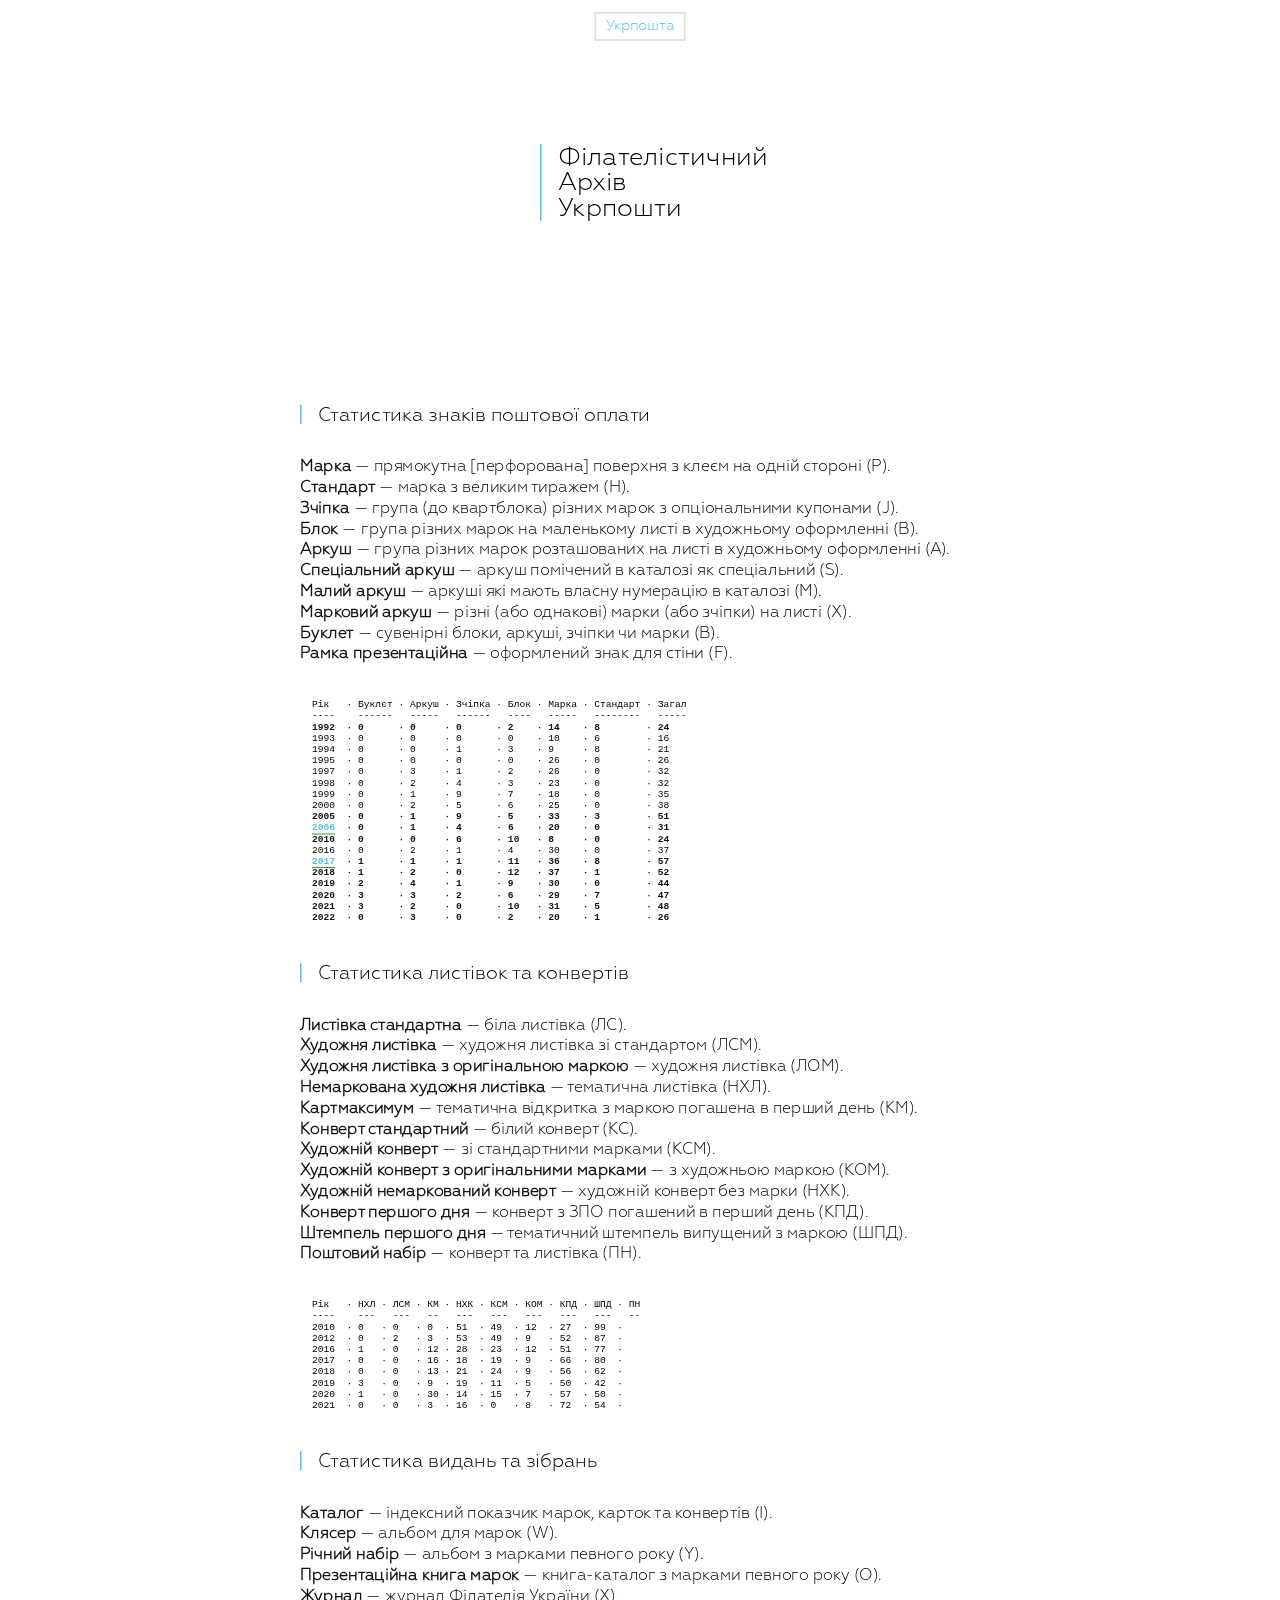
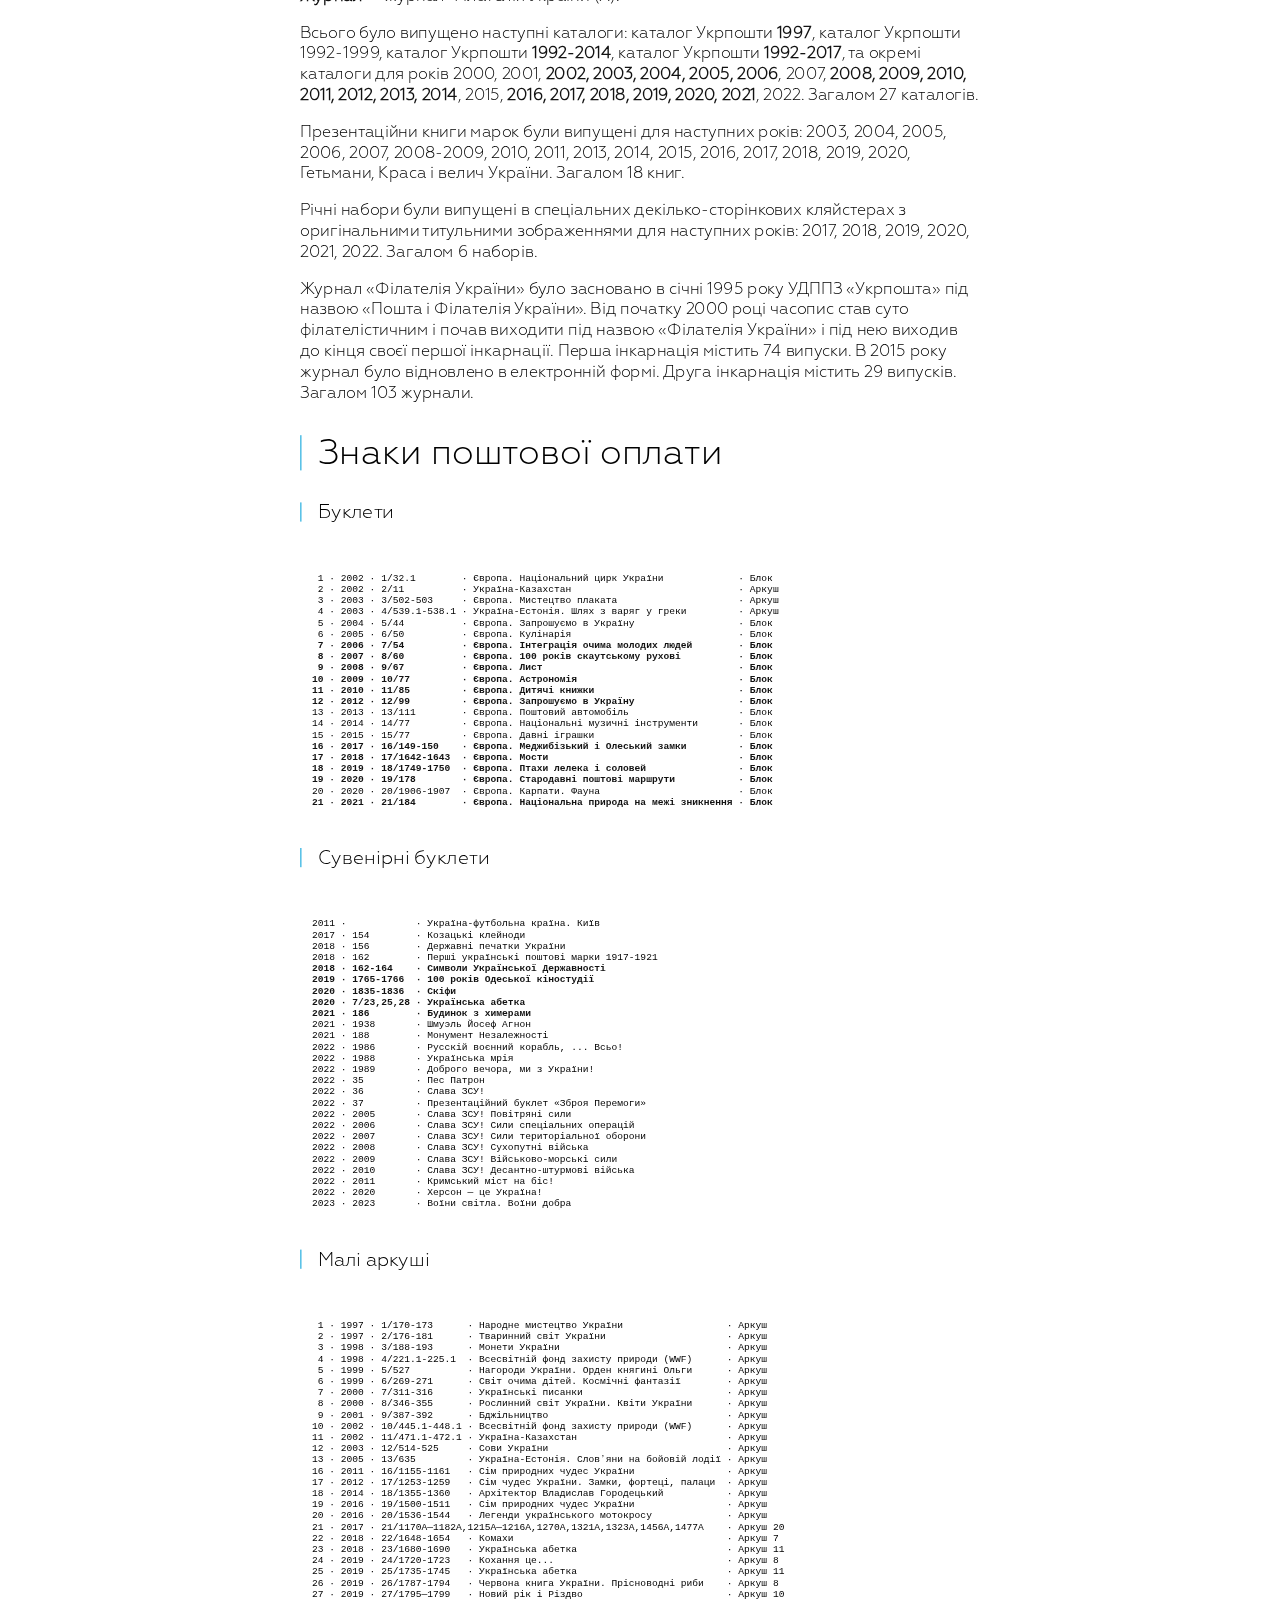
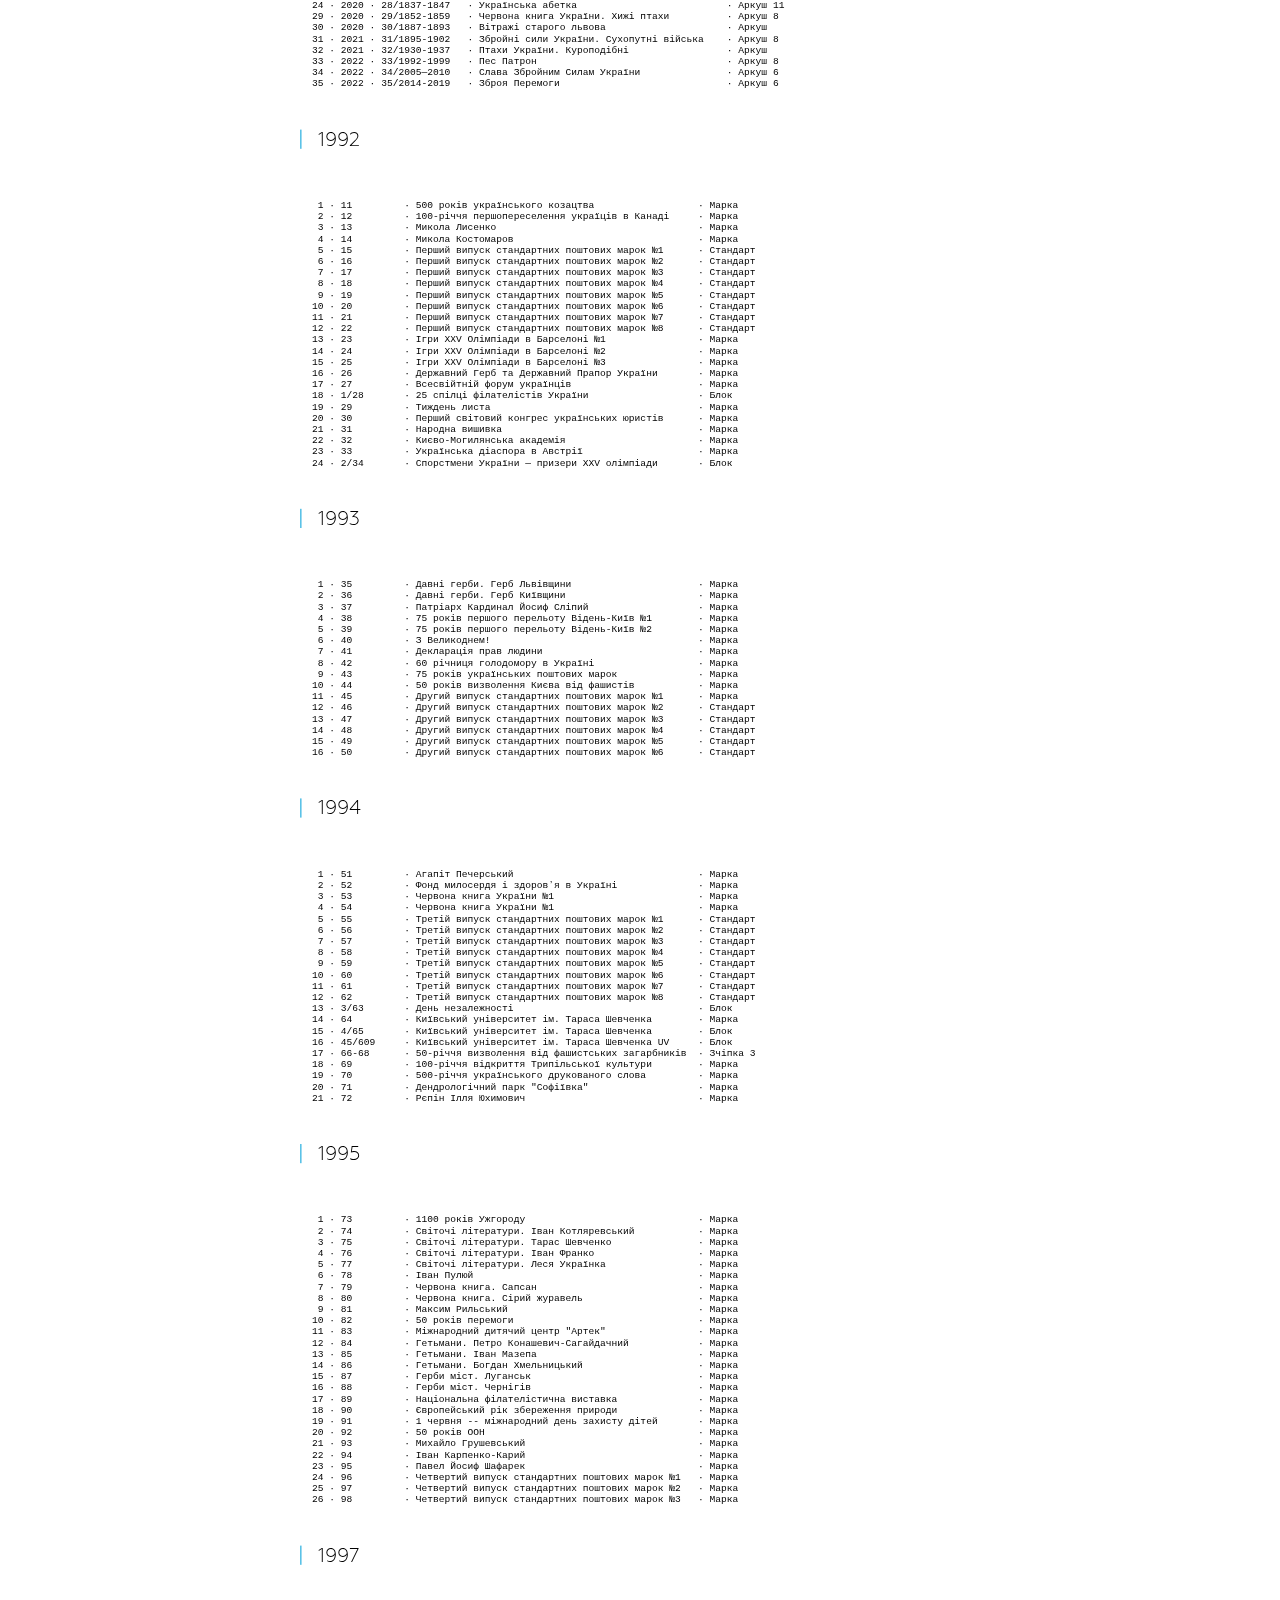
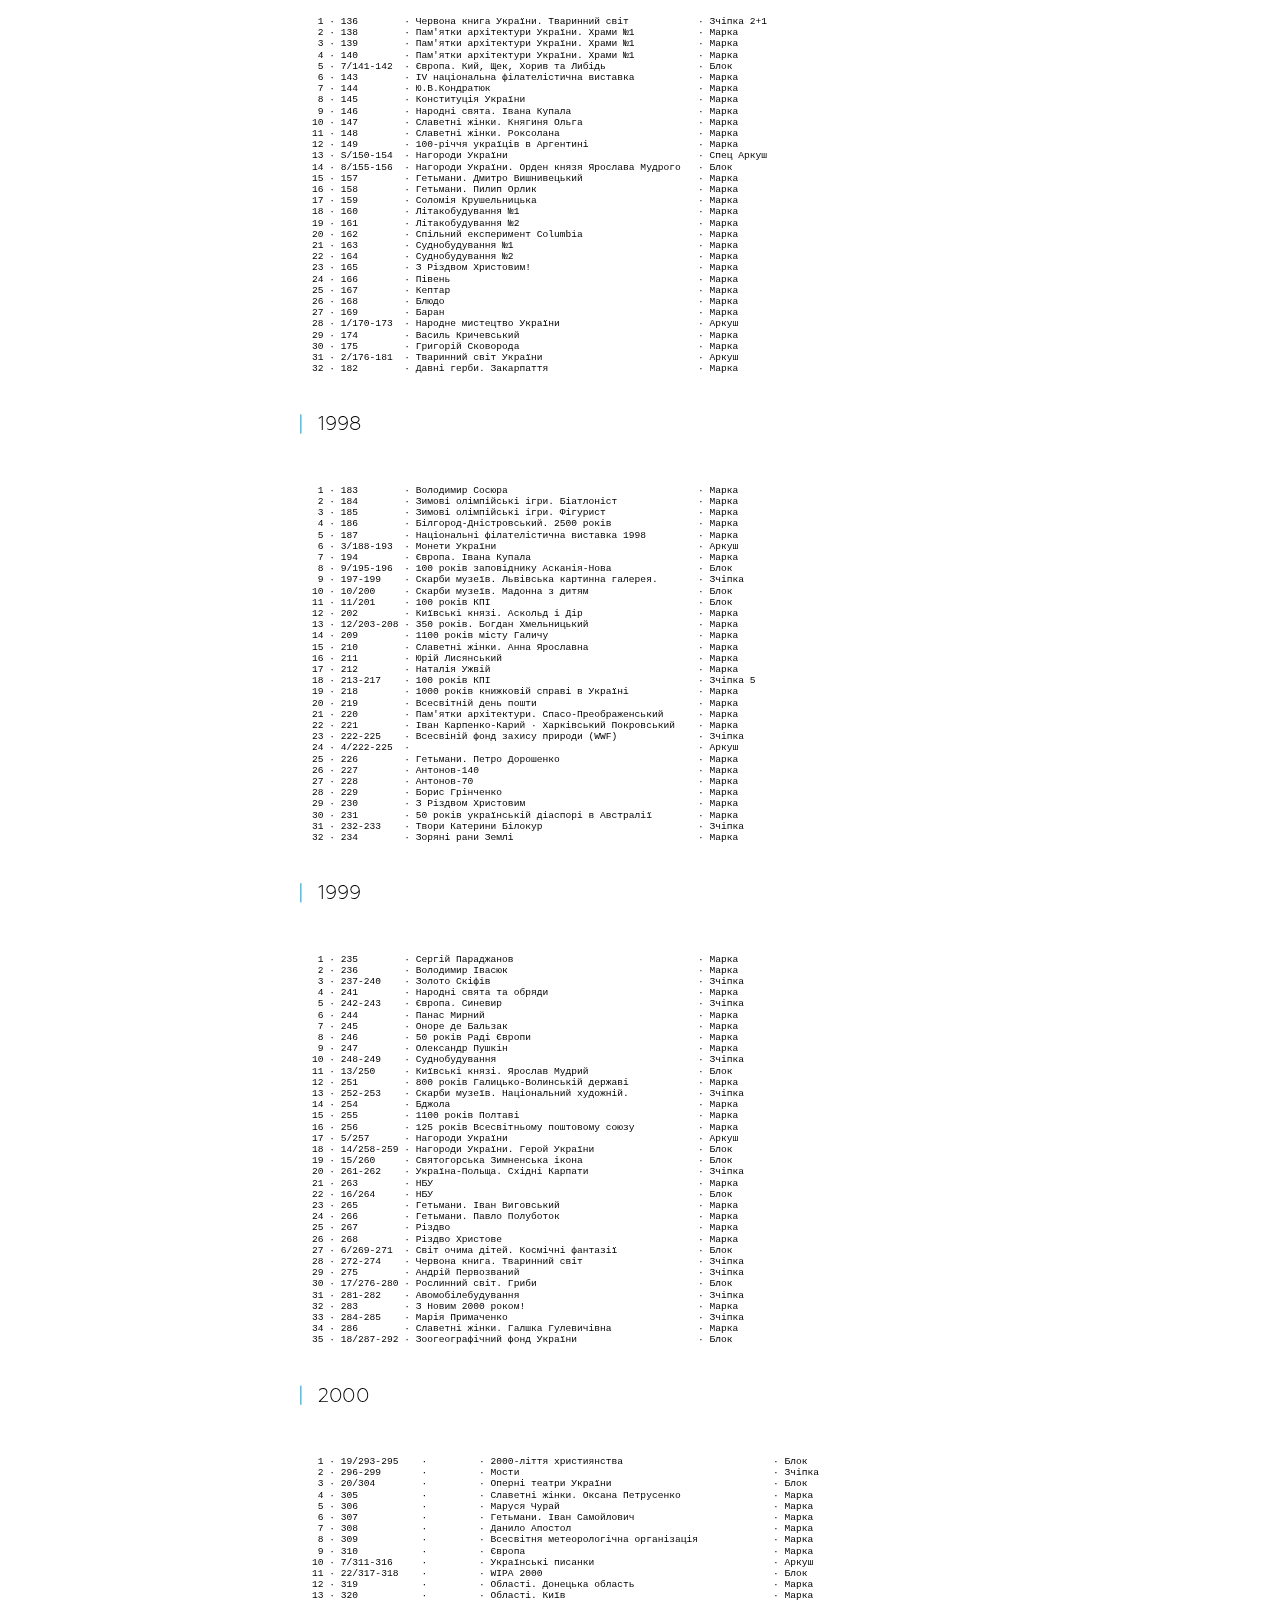
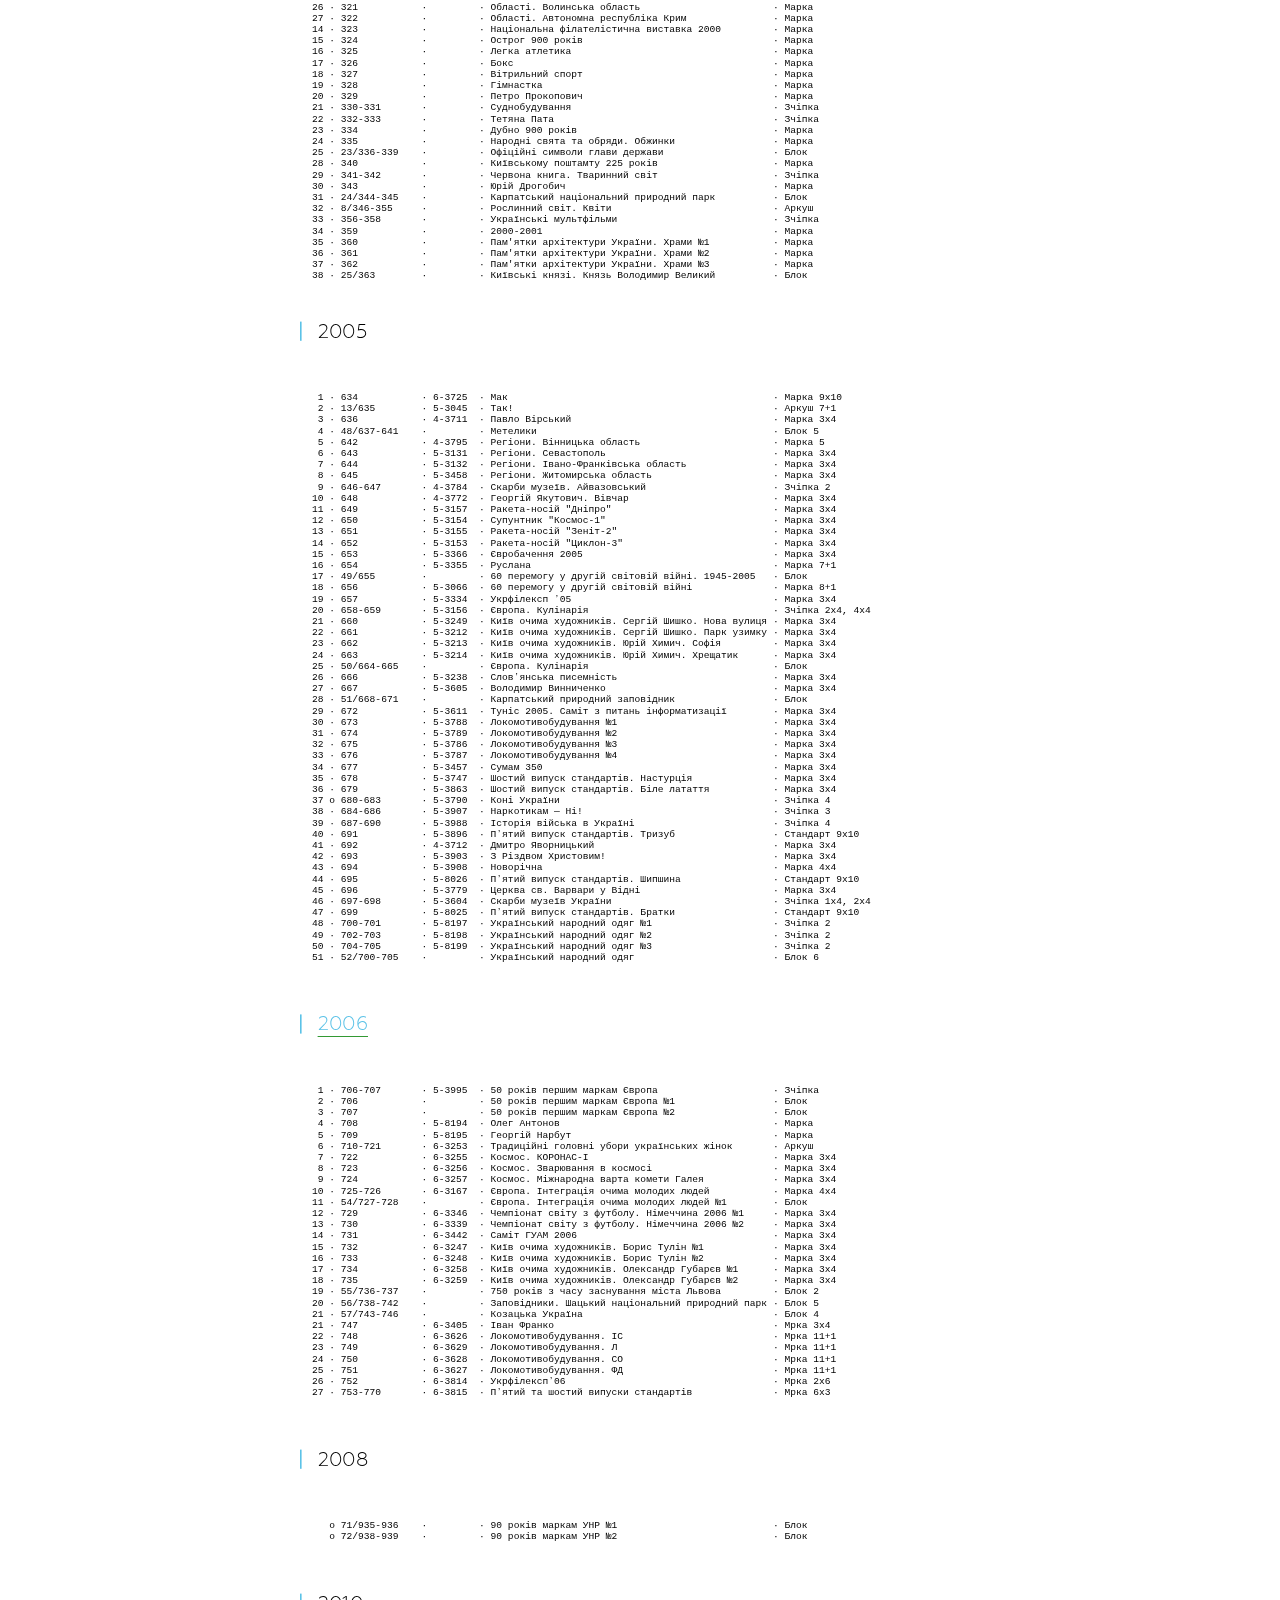
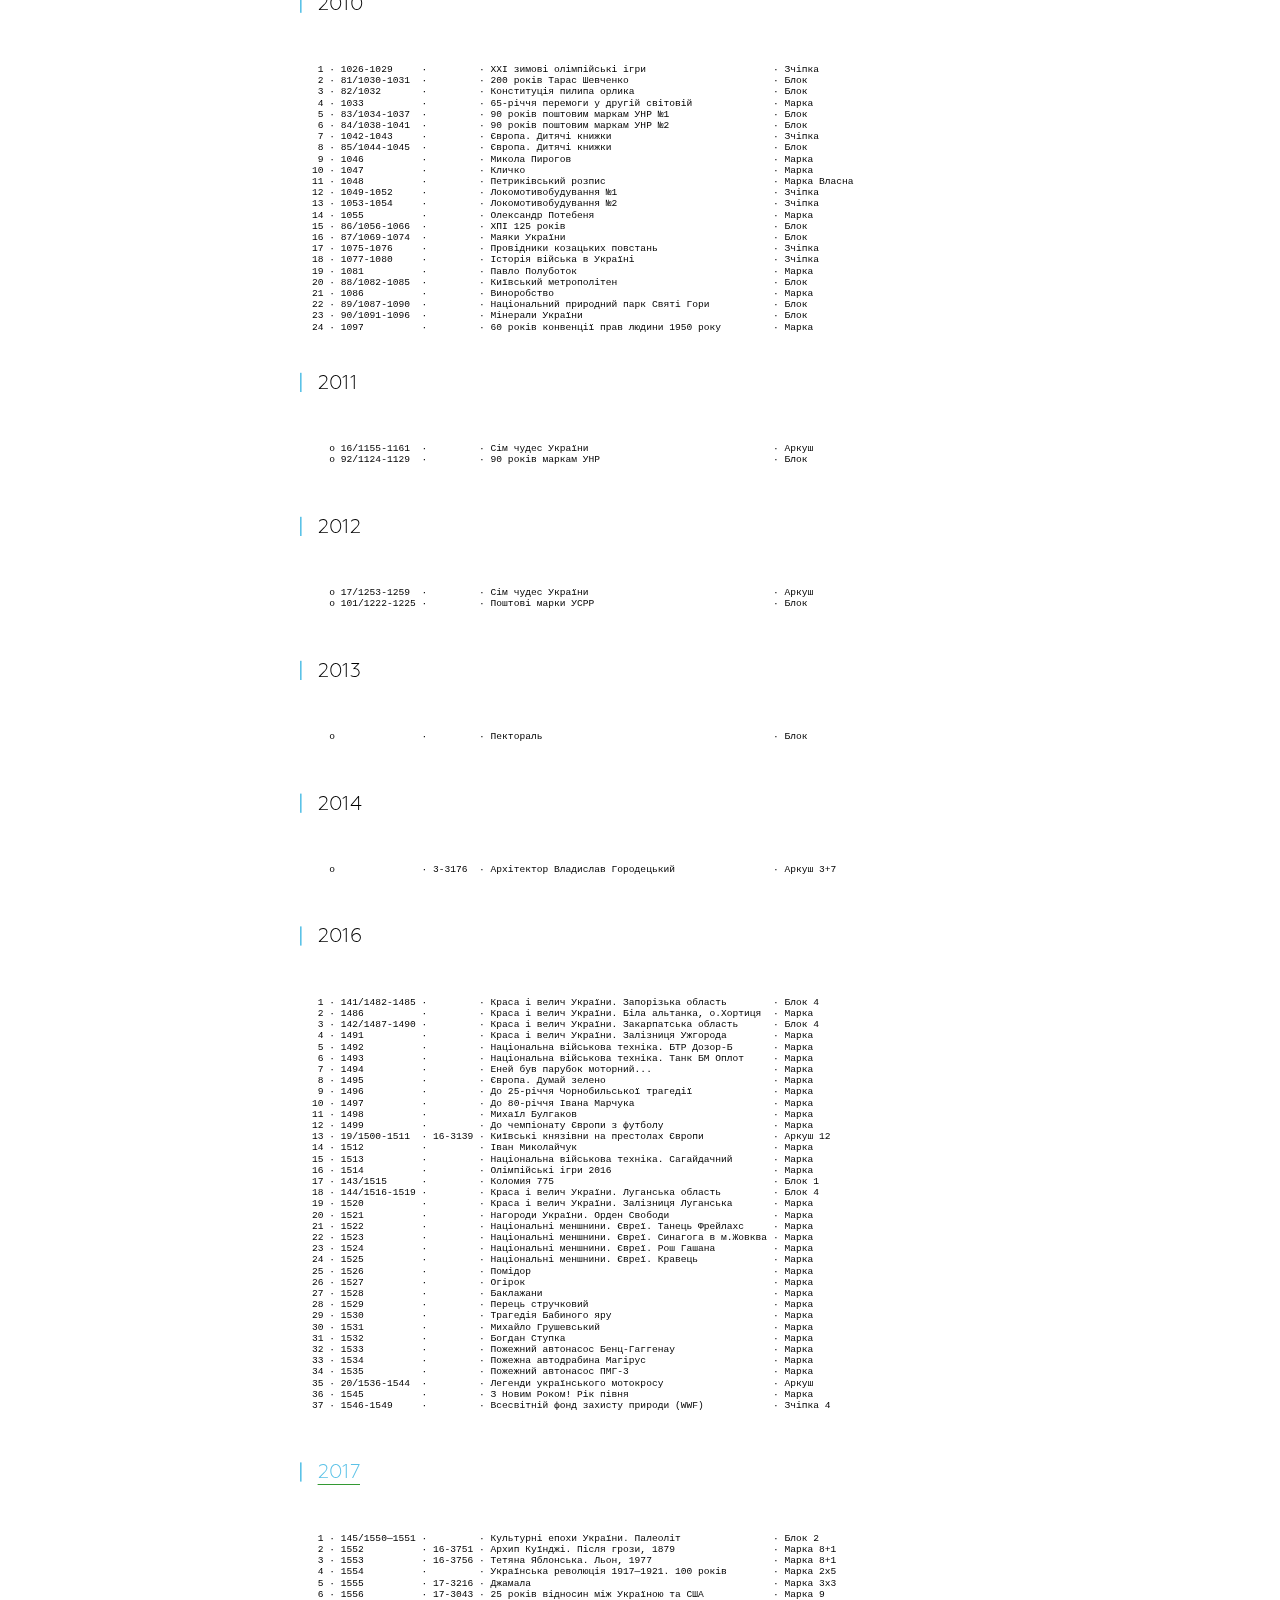
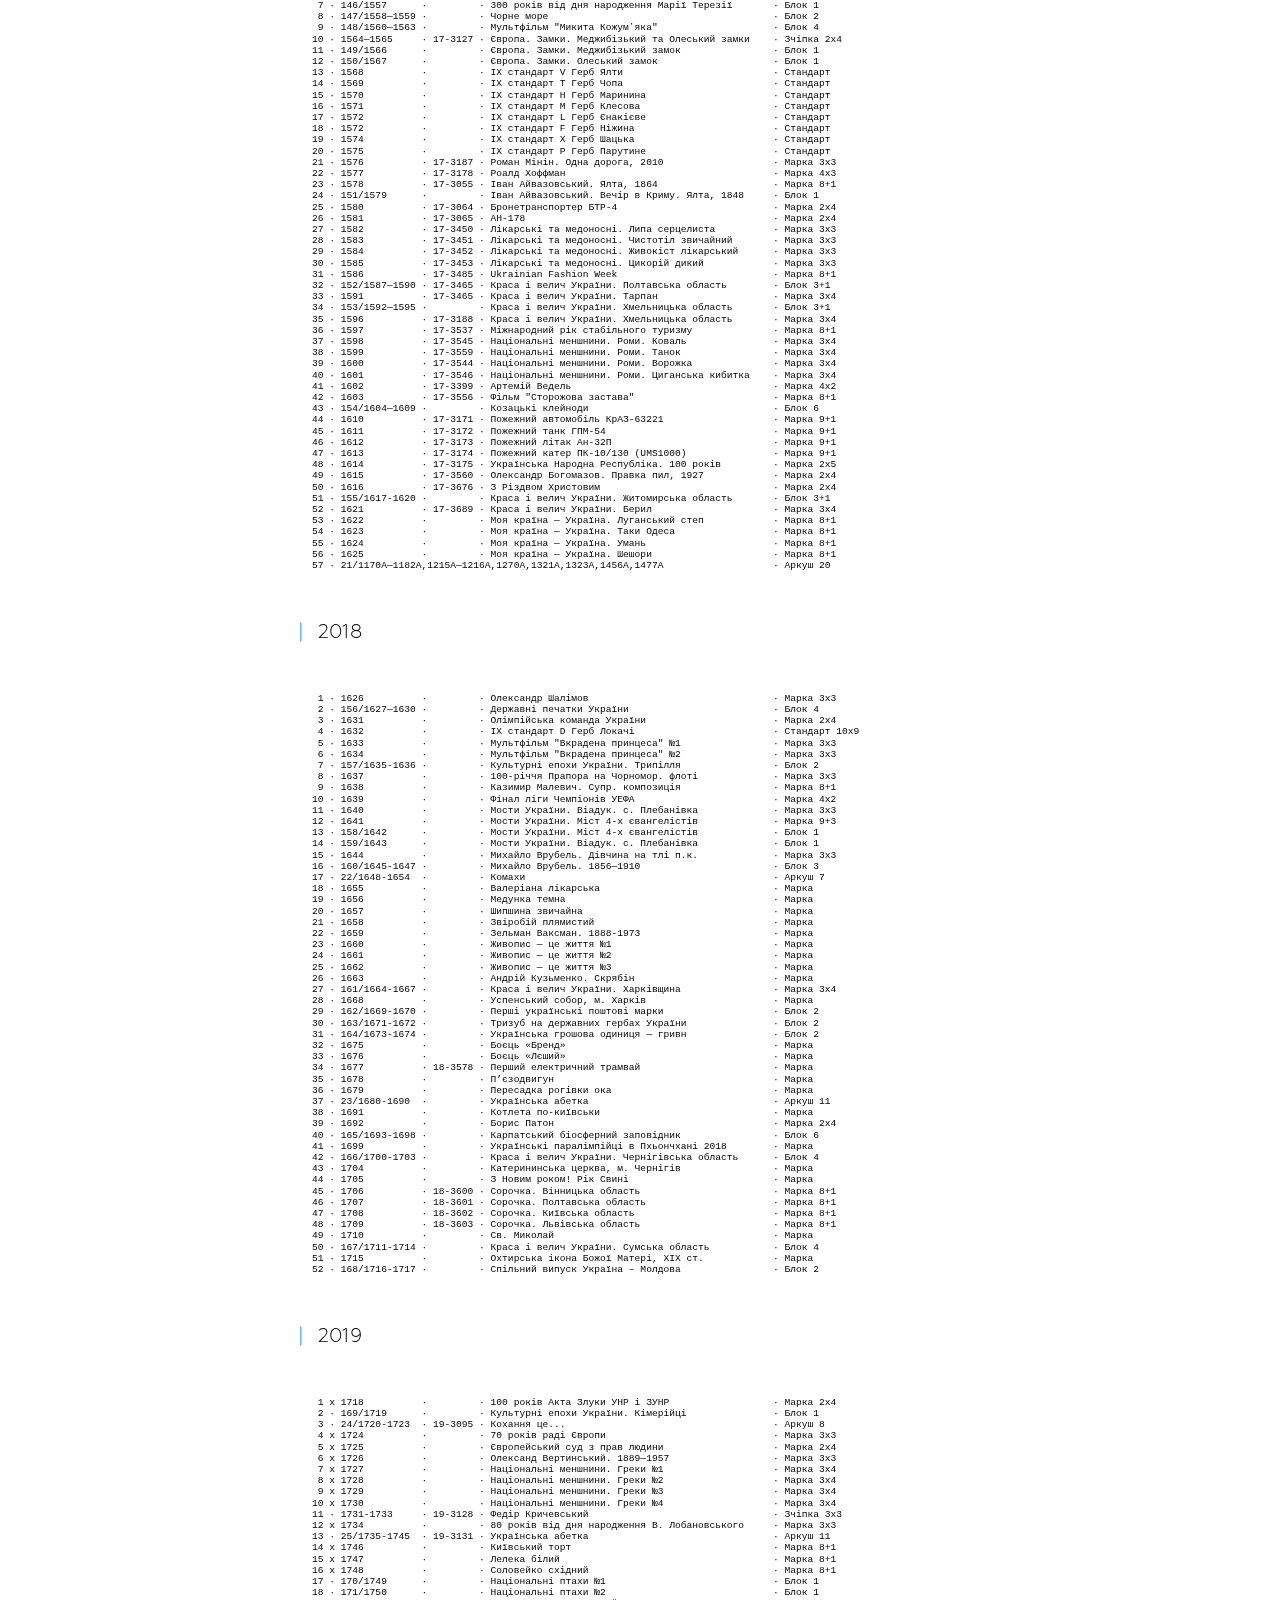
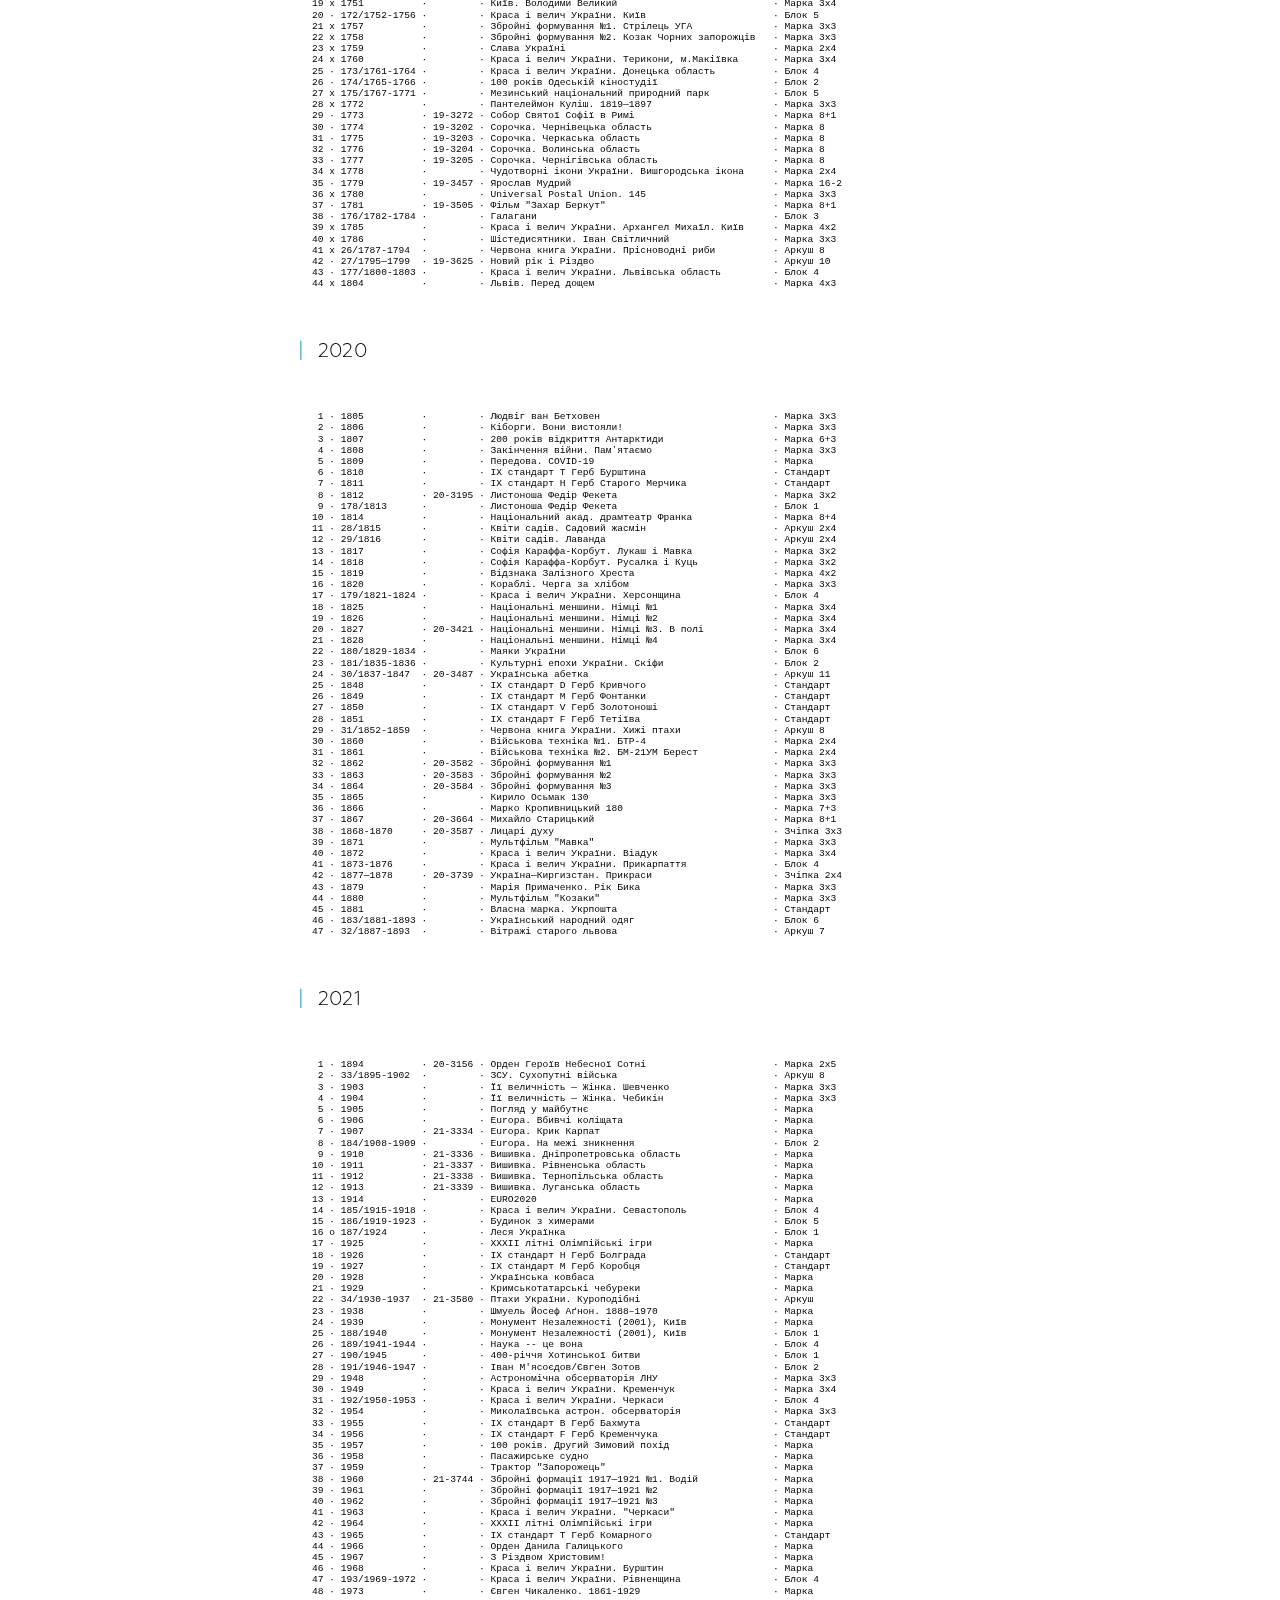
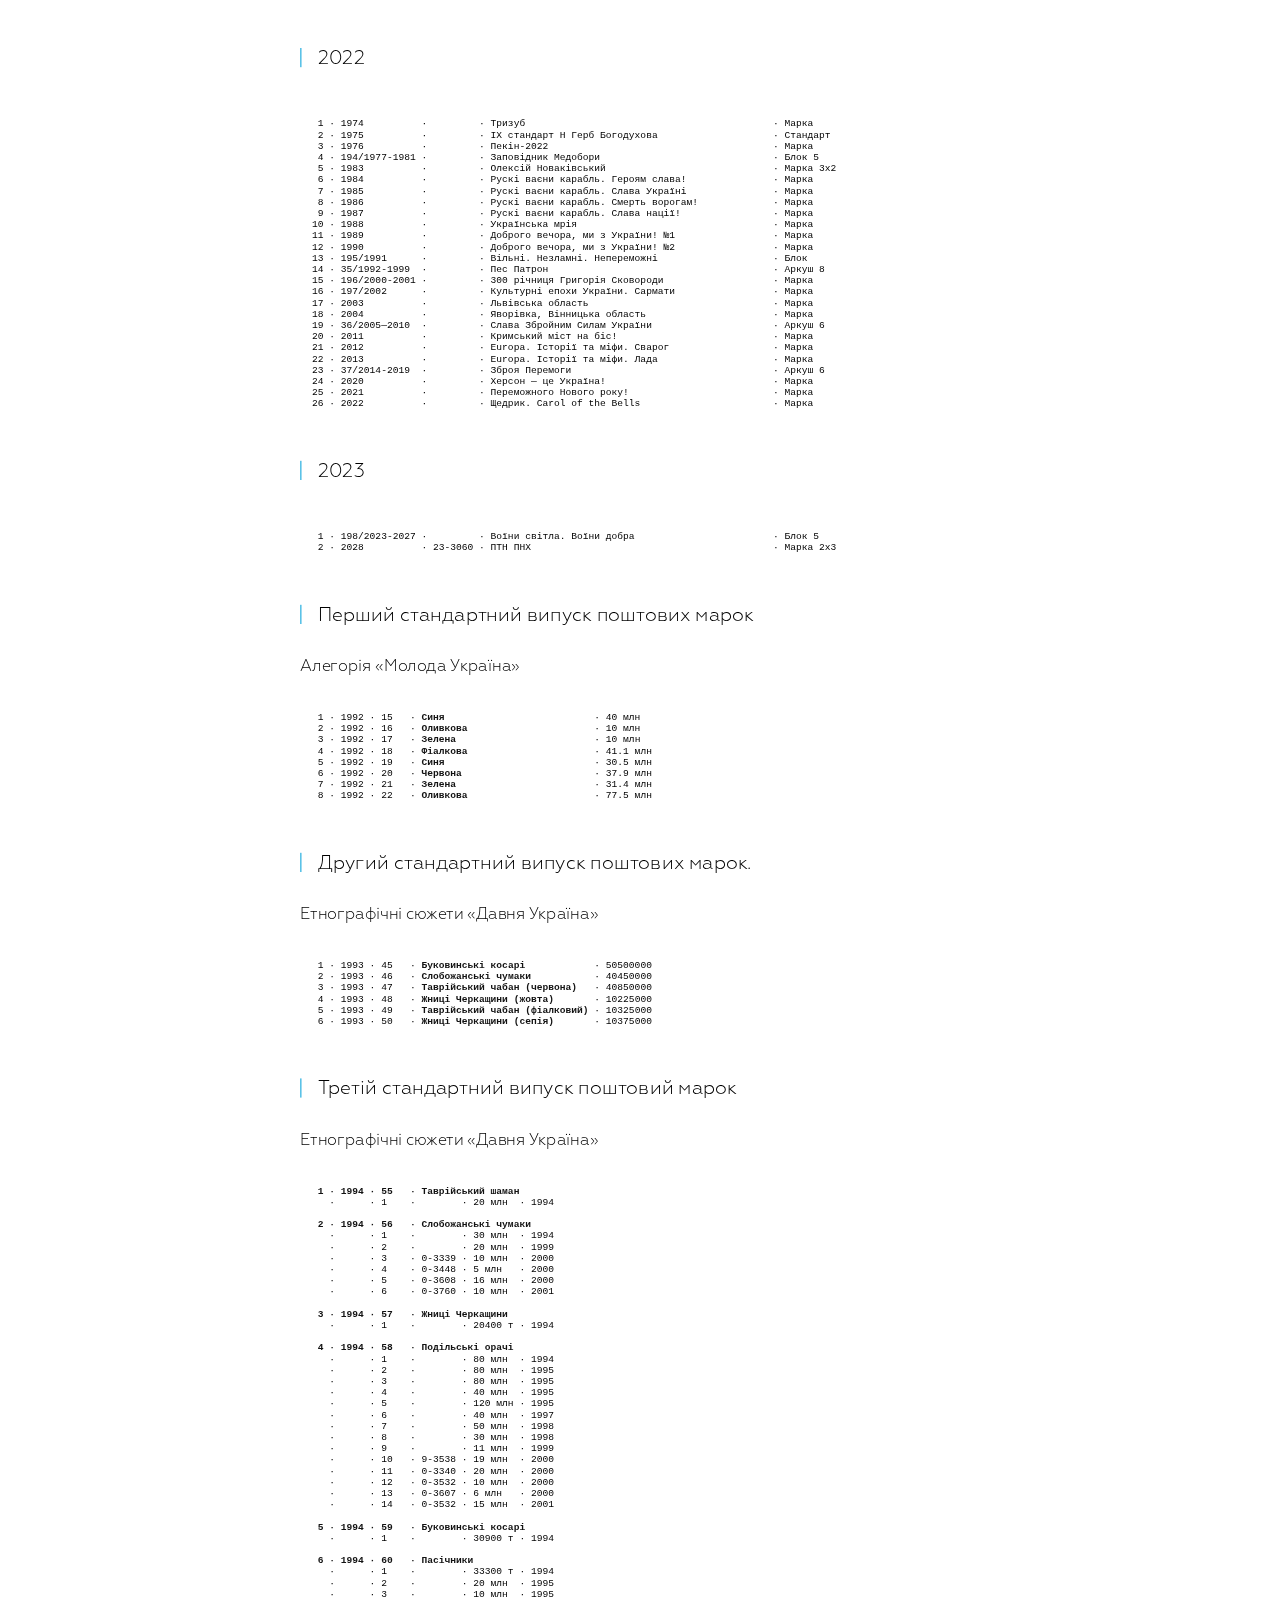
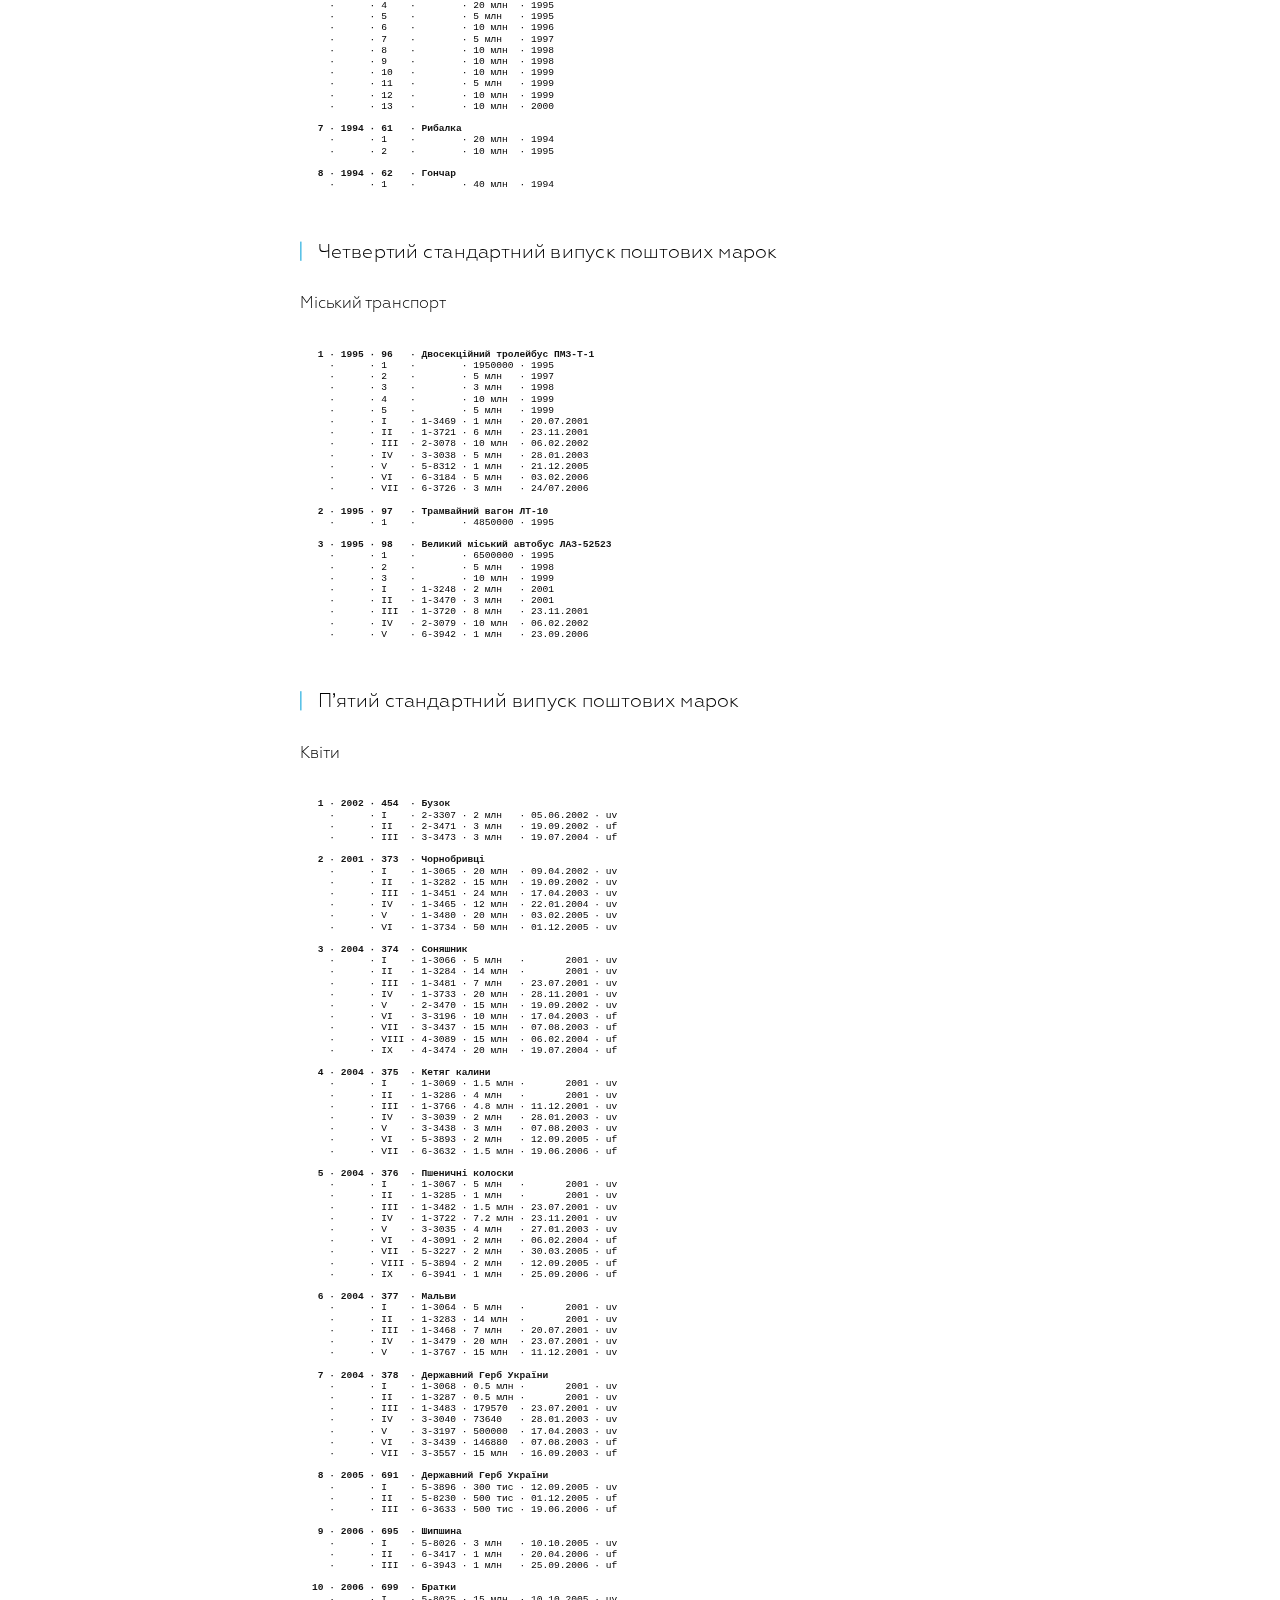
==== commit ff9678c0: "2017" ====
--- a/index.html
+++ b/index.html
@@ -46,9 +46,10 @@
 1999  · 0      · 1     · 9      · 7    · 18    · 0        · 35
 2000  · 0      · 2     · 5      · 6    · 25    · 0        · 38
 <b>2005  · 0      · 1     · 9      · 5    · 33    · 3        · 51</b>
+<b><a href="2006.htm">2006</a>  · 0      · 1     · 4      · 6    · 20    · 0        · 31</b>
 <b>2010  · 0      · 0     · 6      · 10   · 8     · 0        · 24</b>
 2016  · 0      · 2     · 1      · 4    · 30    · 0        · 37
-<b>2017  · 1      · 1     · 1      · 11   · 36    · 8        · 57
+<b><a href="2017.htm">2017</a>  · 1      · 1     · 1      · 11   · 36    · 8        · 57
 2018  · 1      · 2     · 0      · 12   · 37    · 1        · 52
 2019  · 2      · 4     · 1      · 9    · 30    · 0        · 44
 2020  · 3      · 3     · 2      · 6    · 29    · 7        · 47
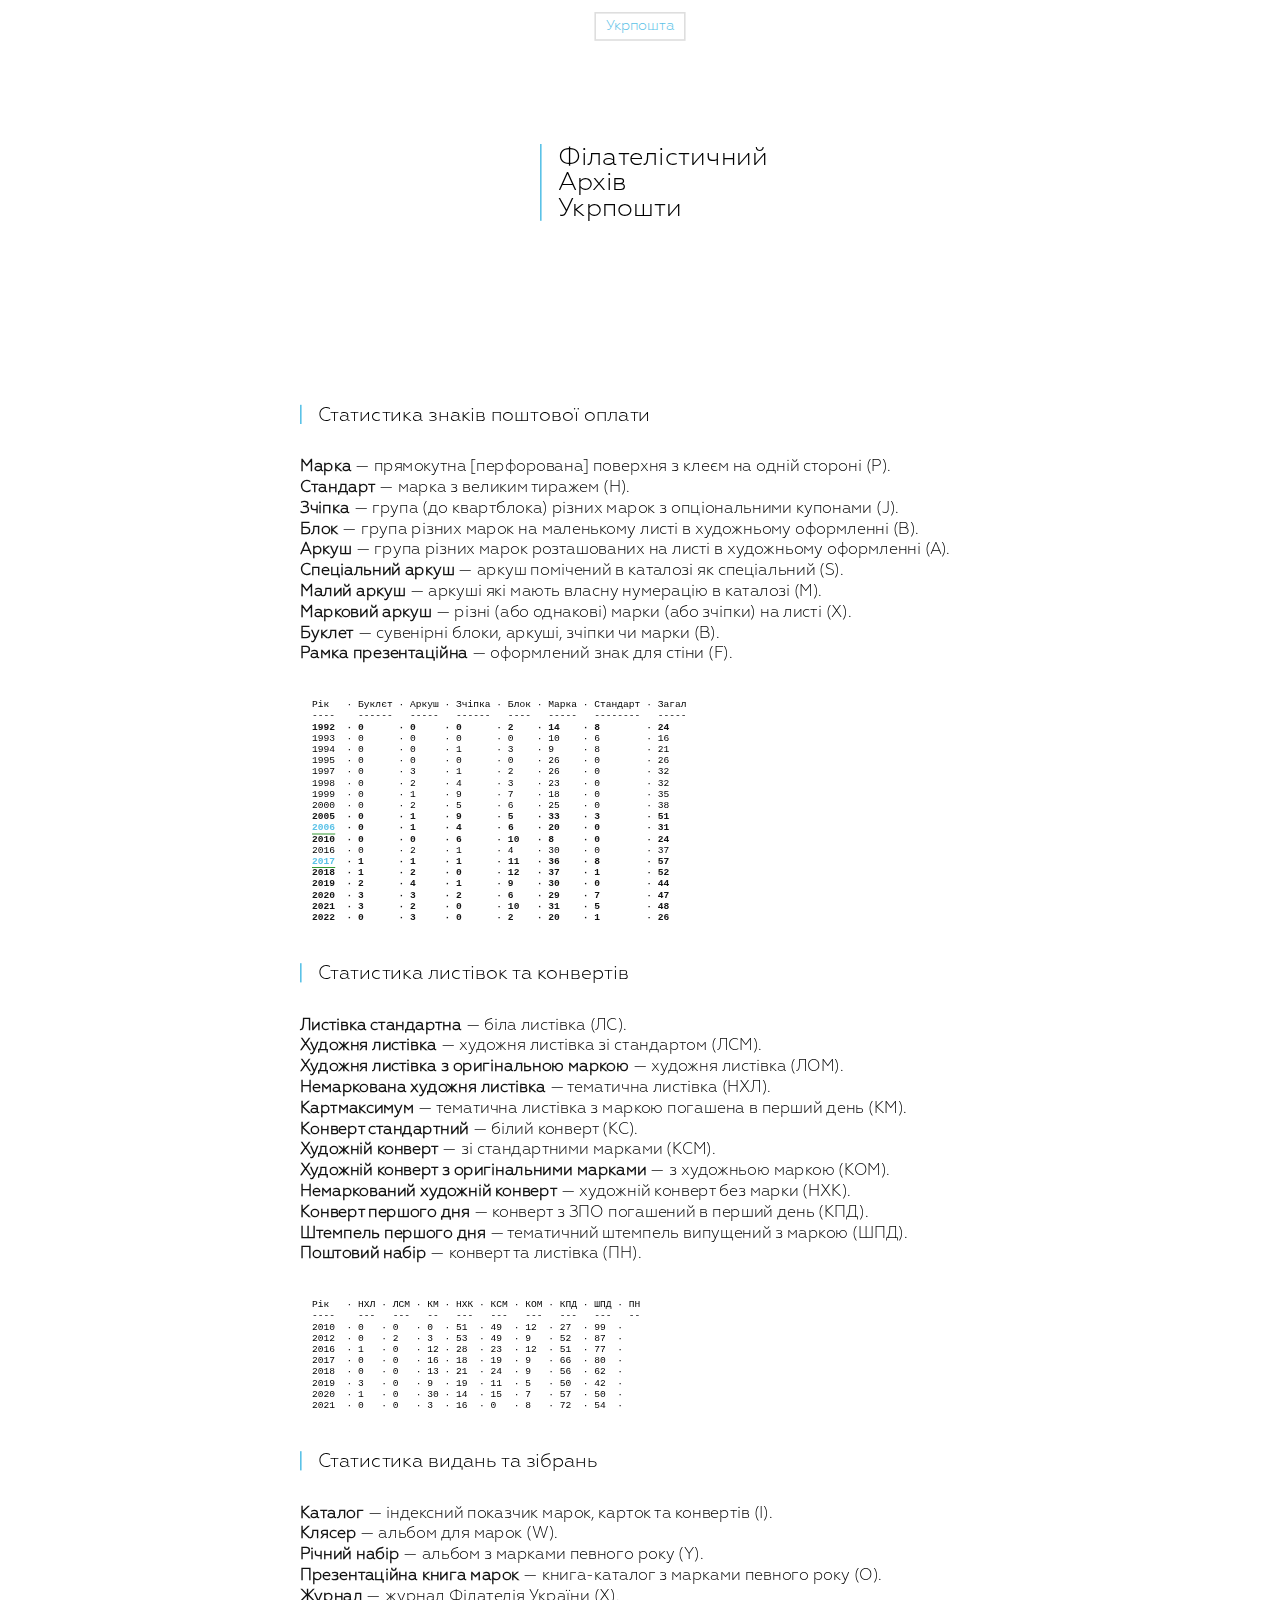
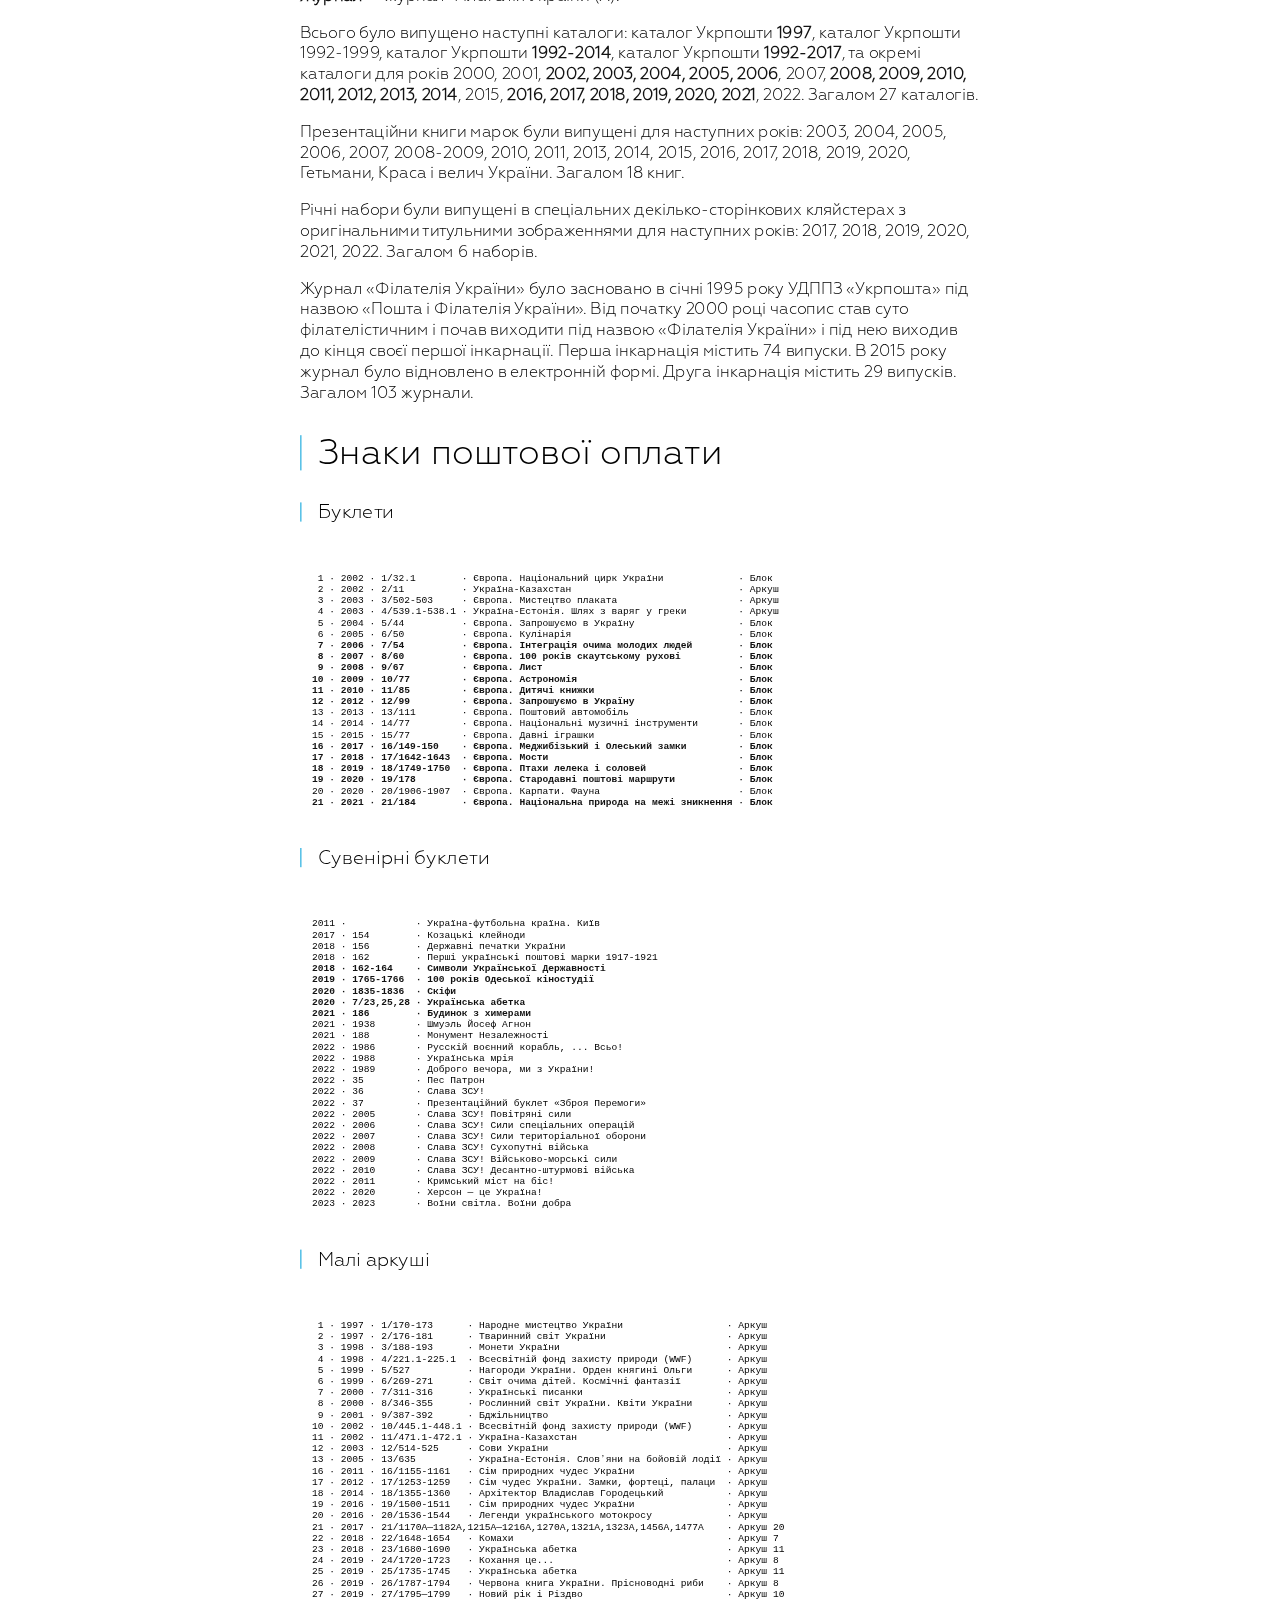
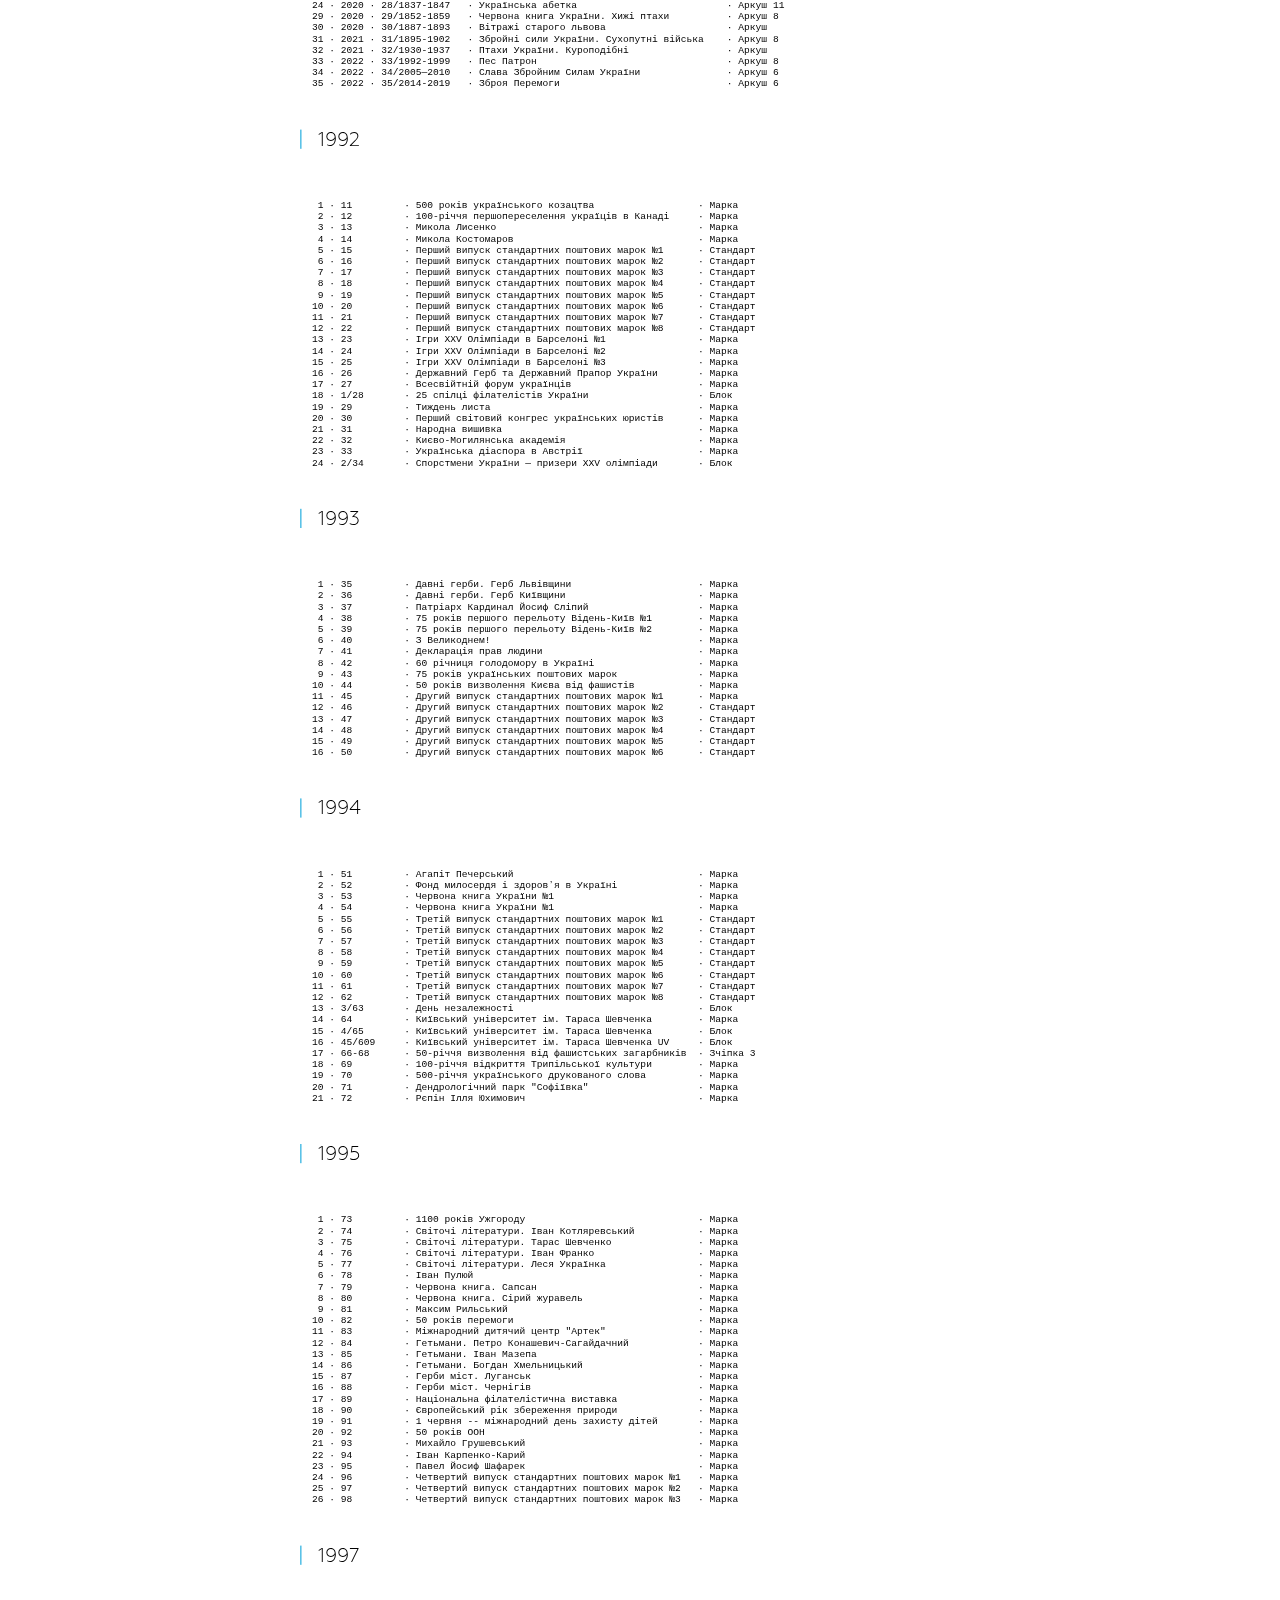
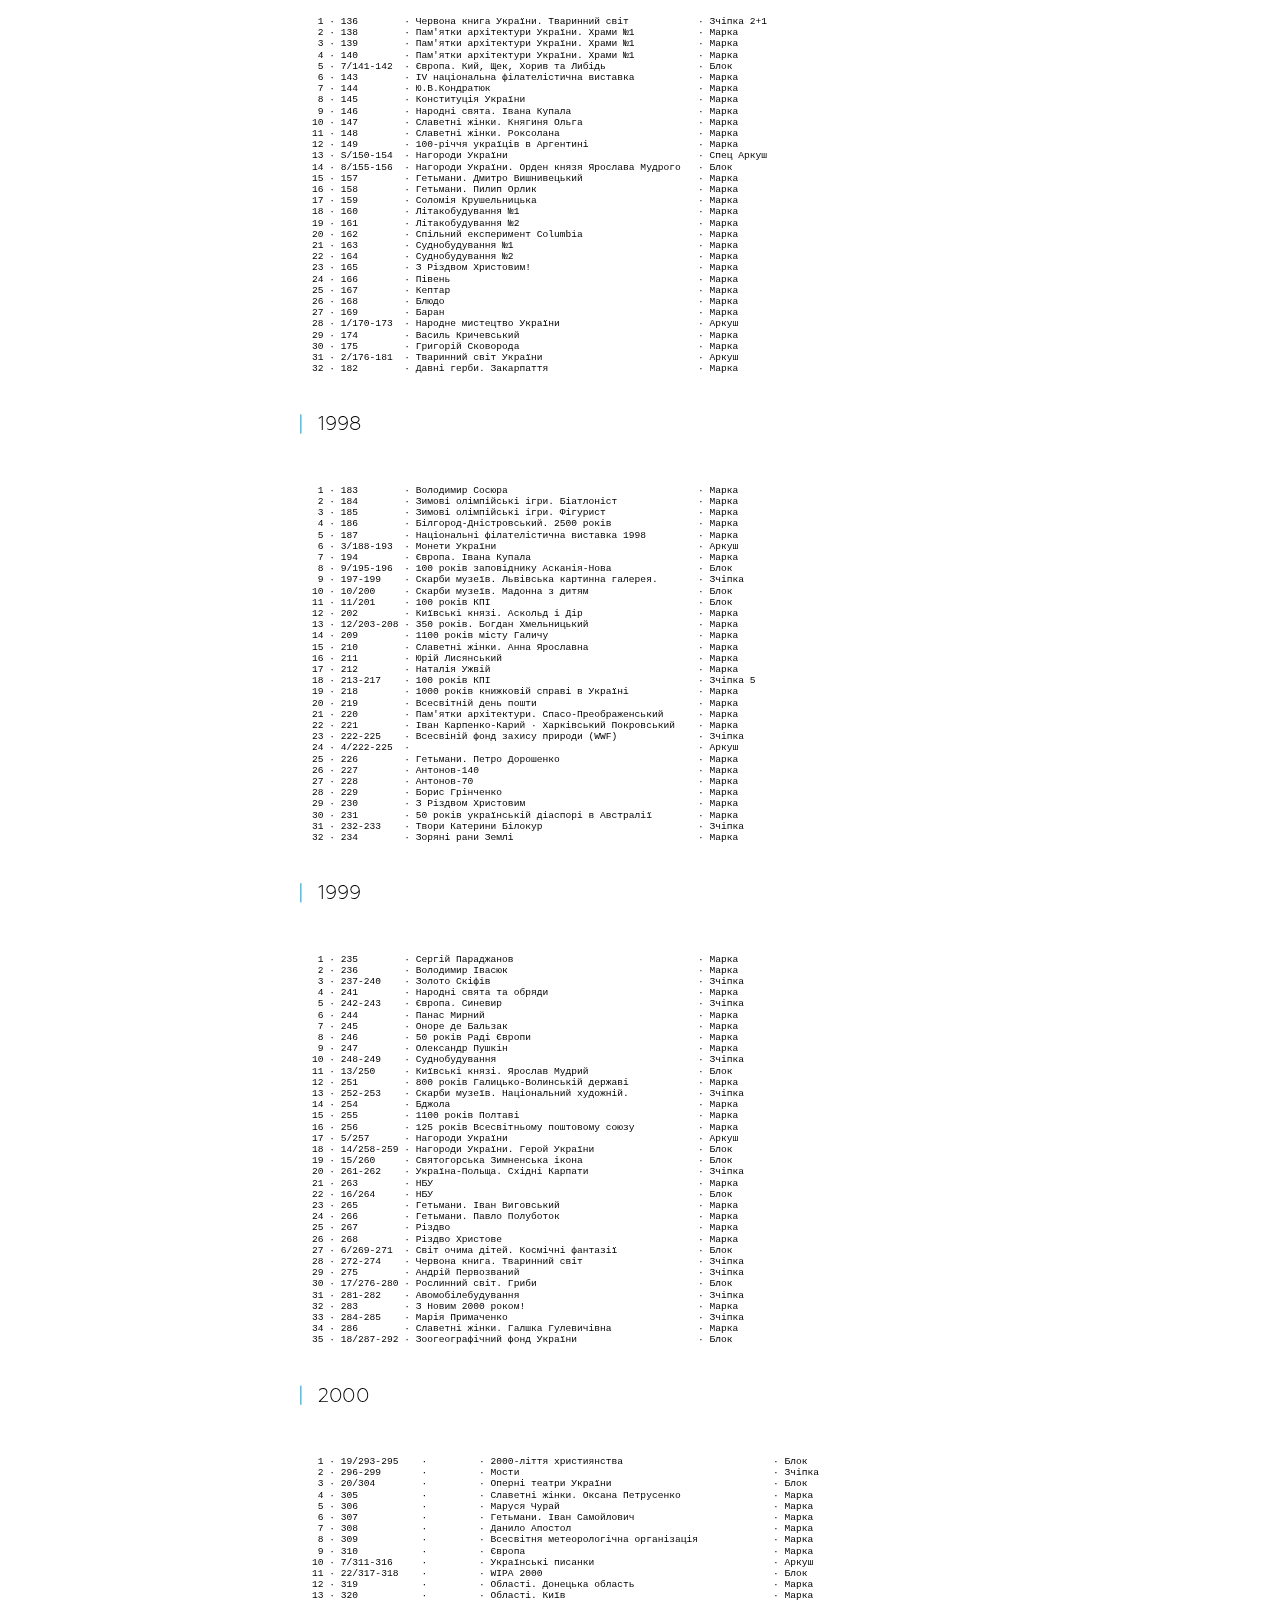
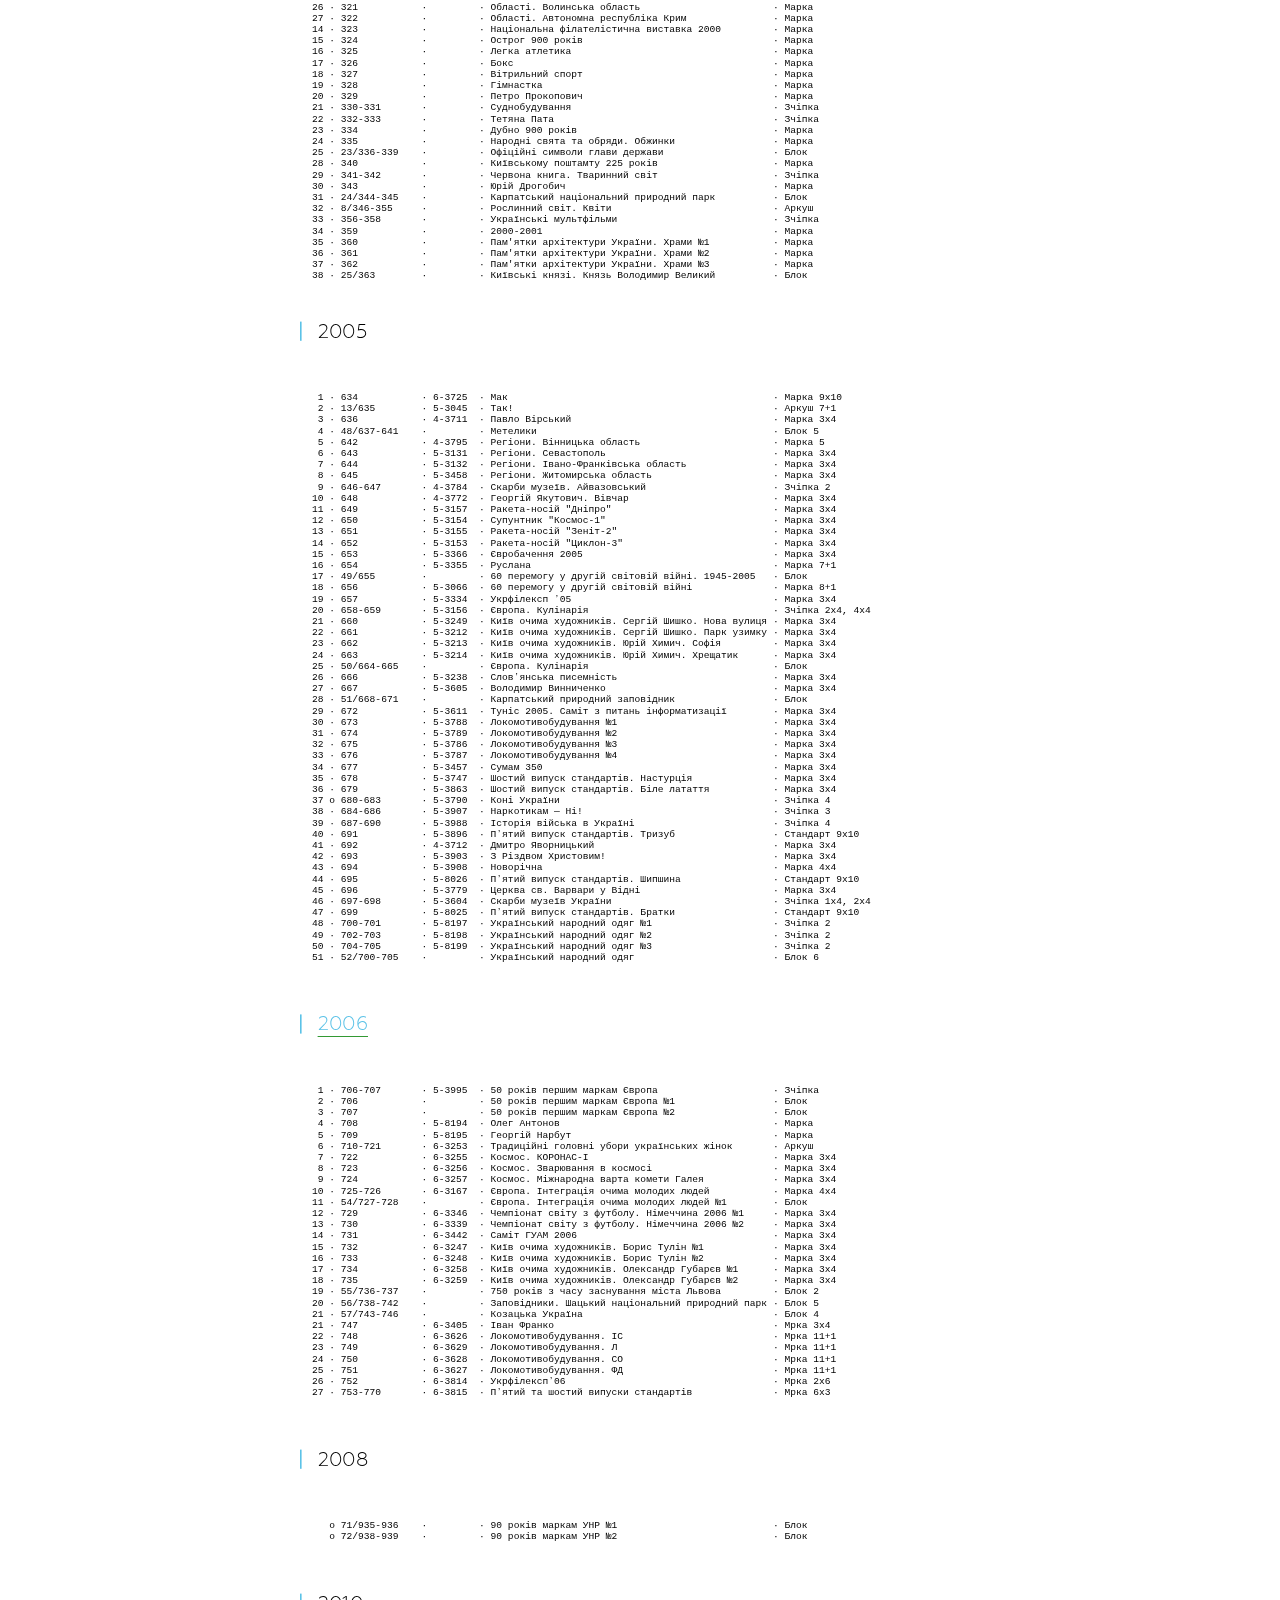
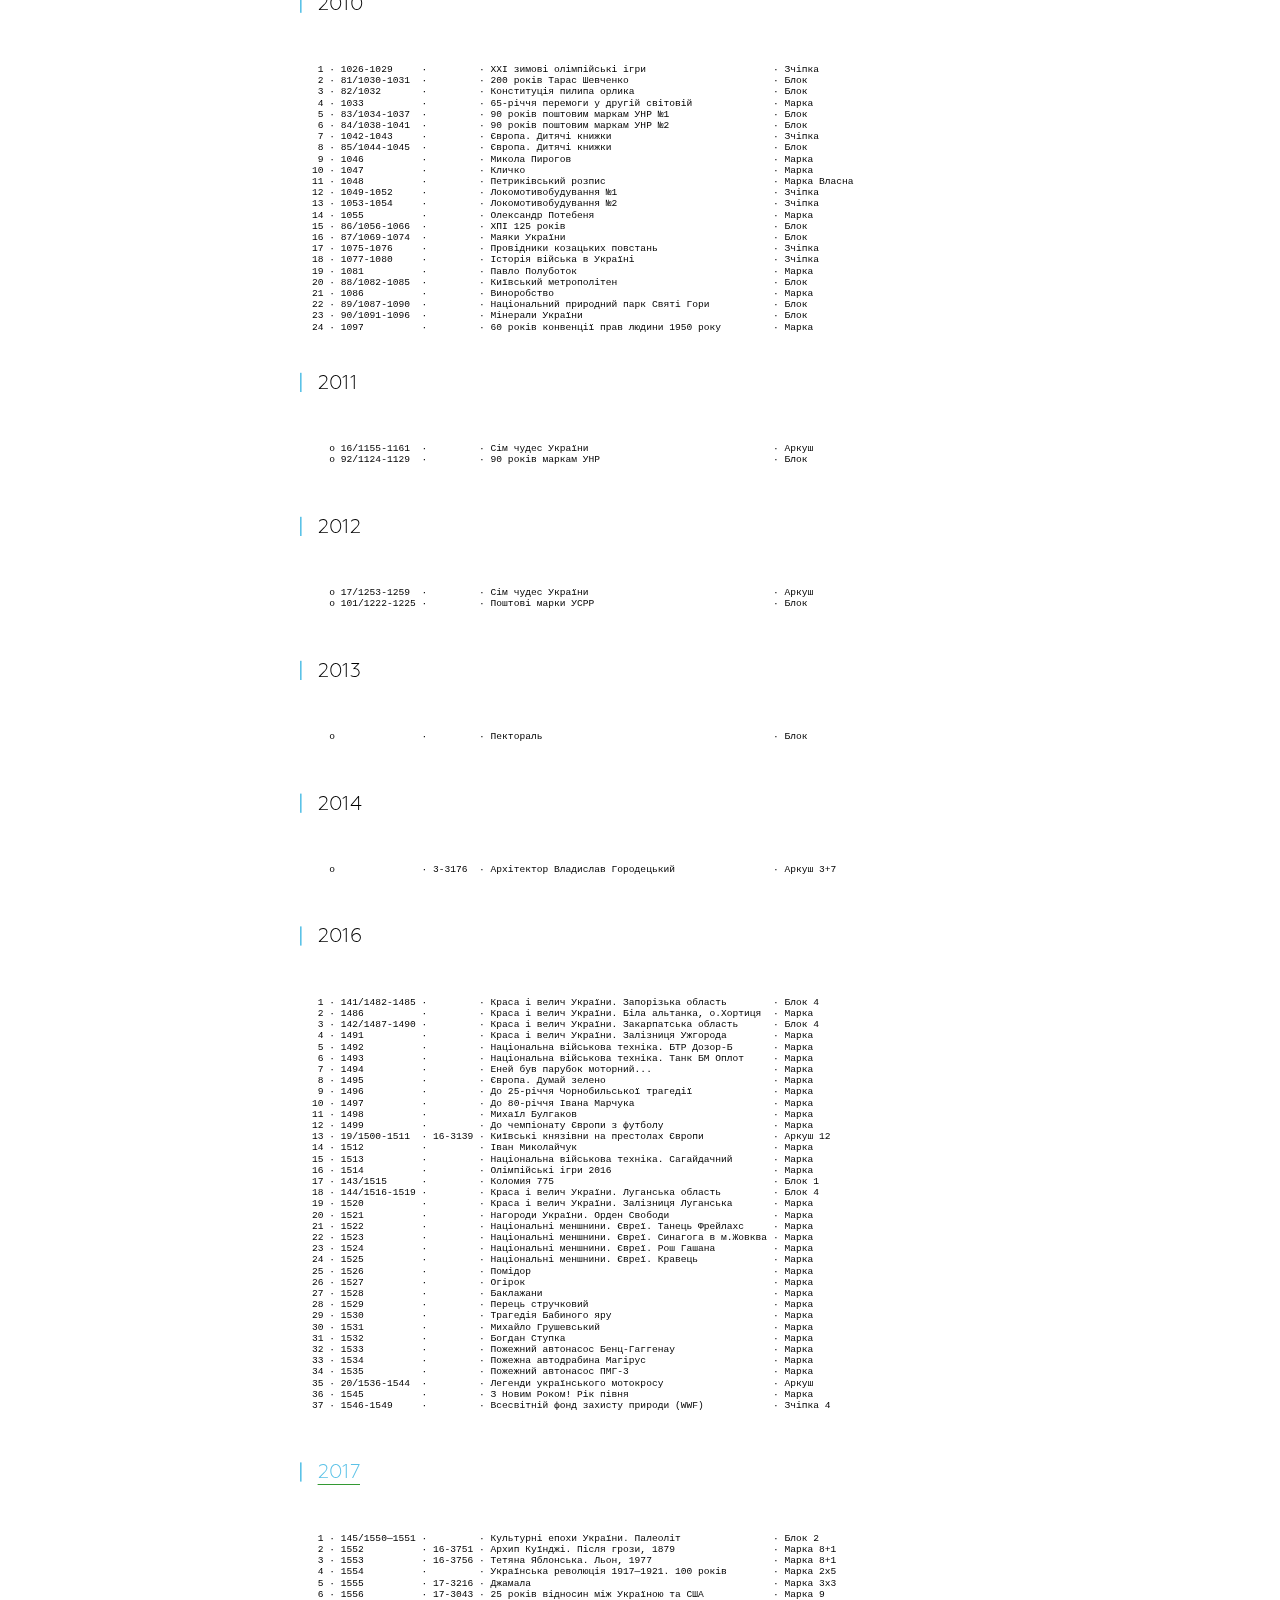
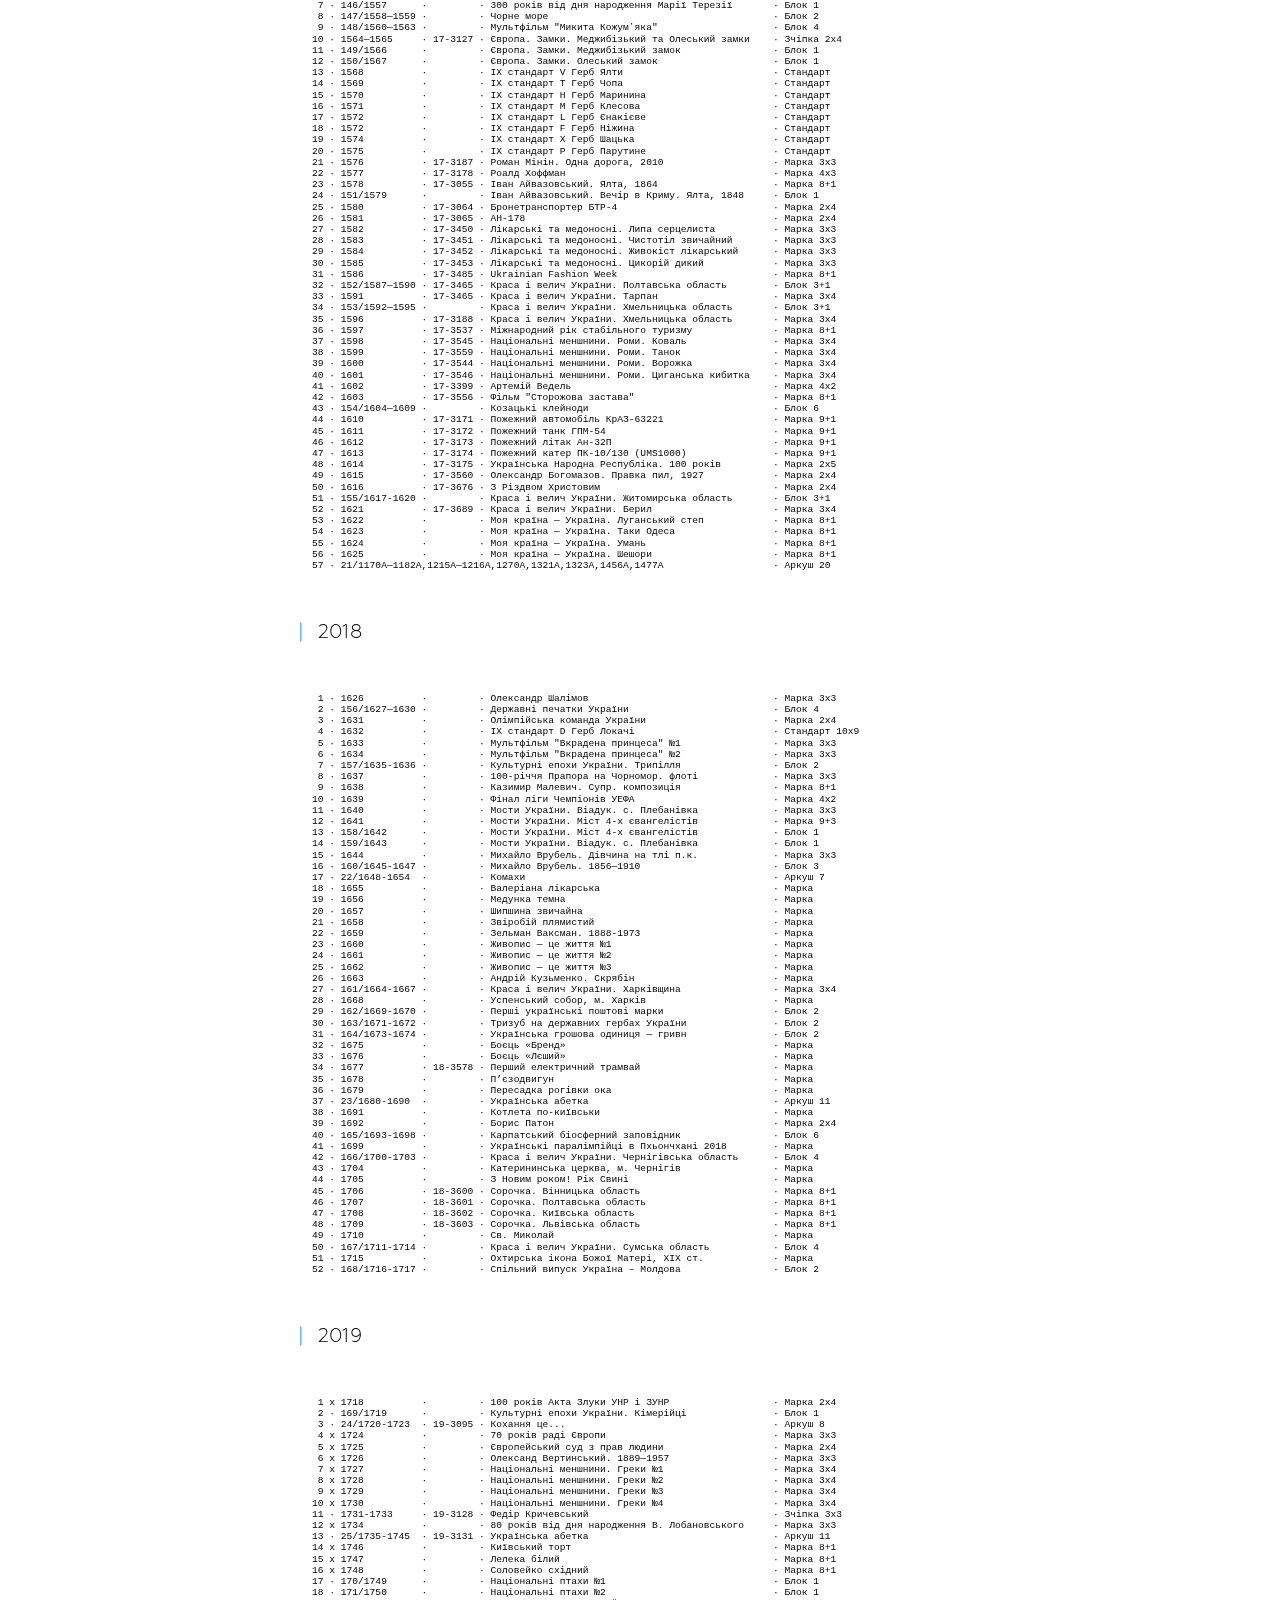
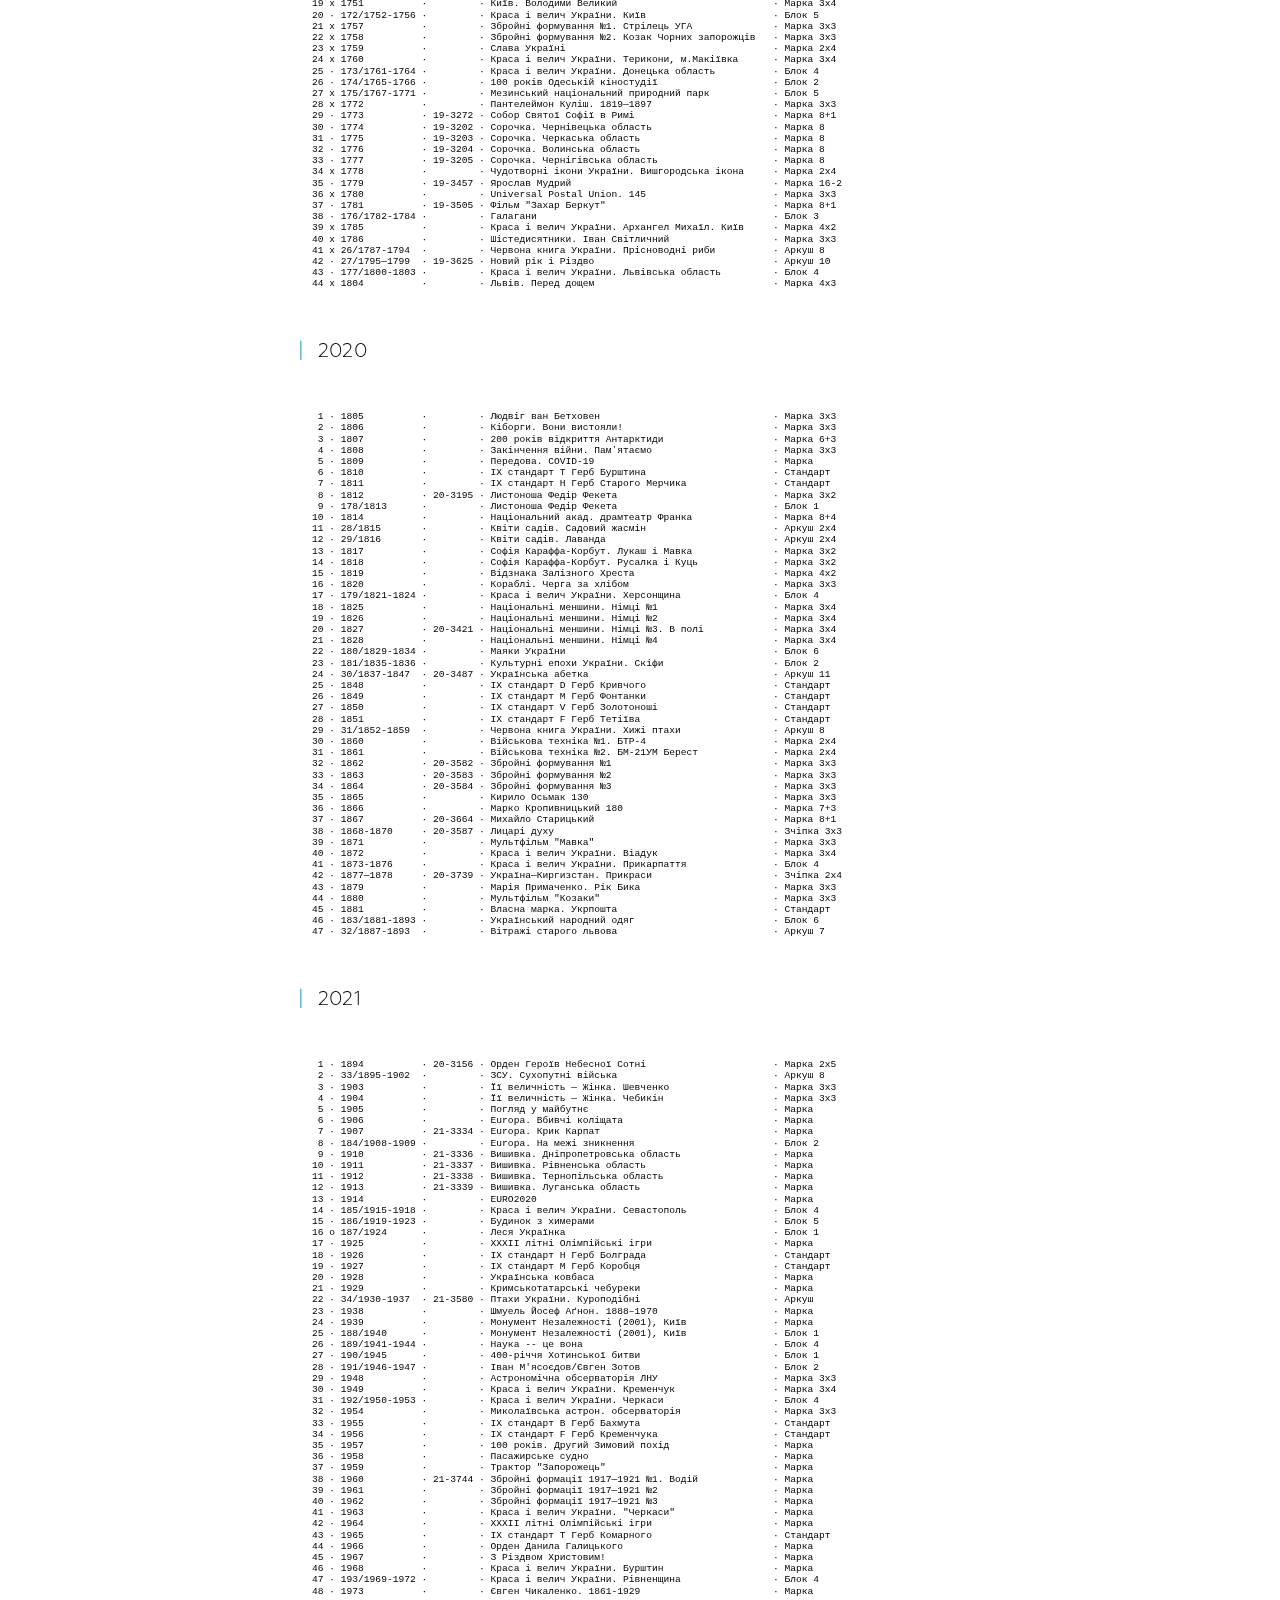
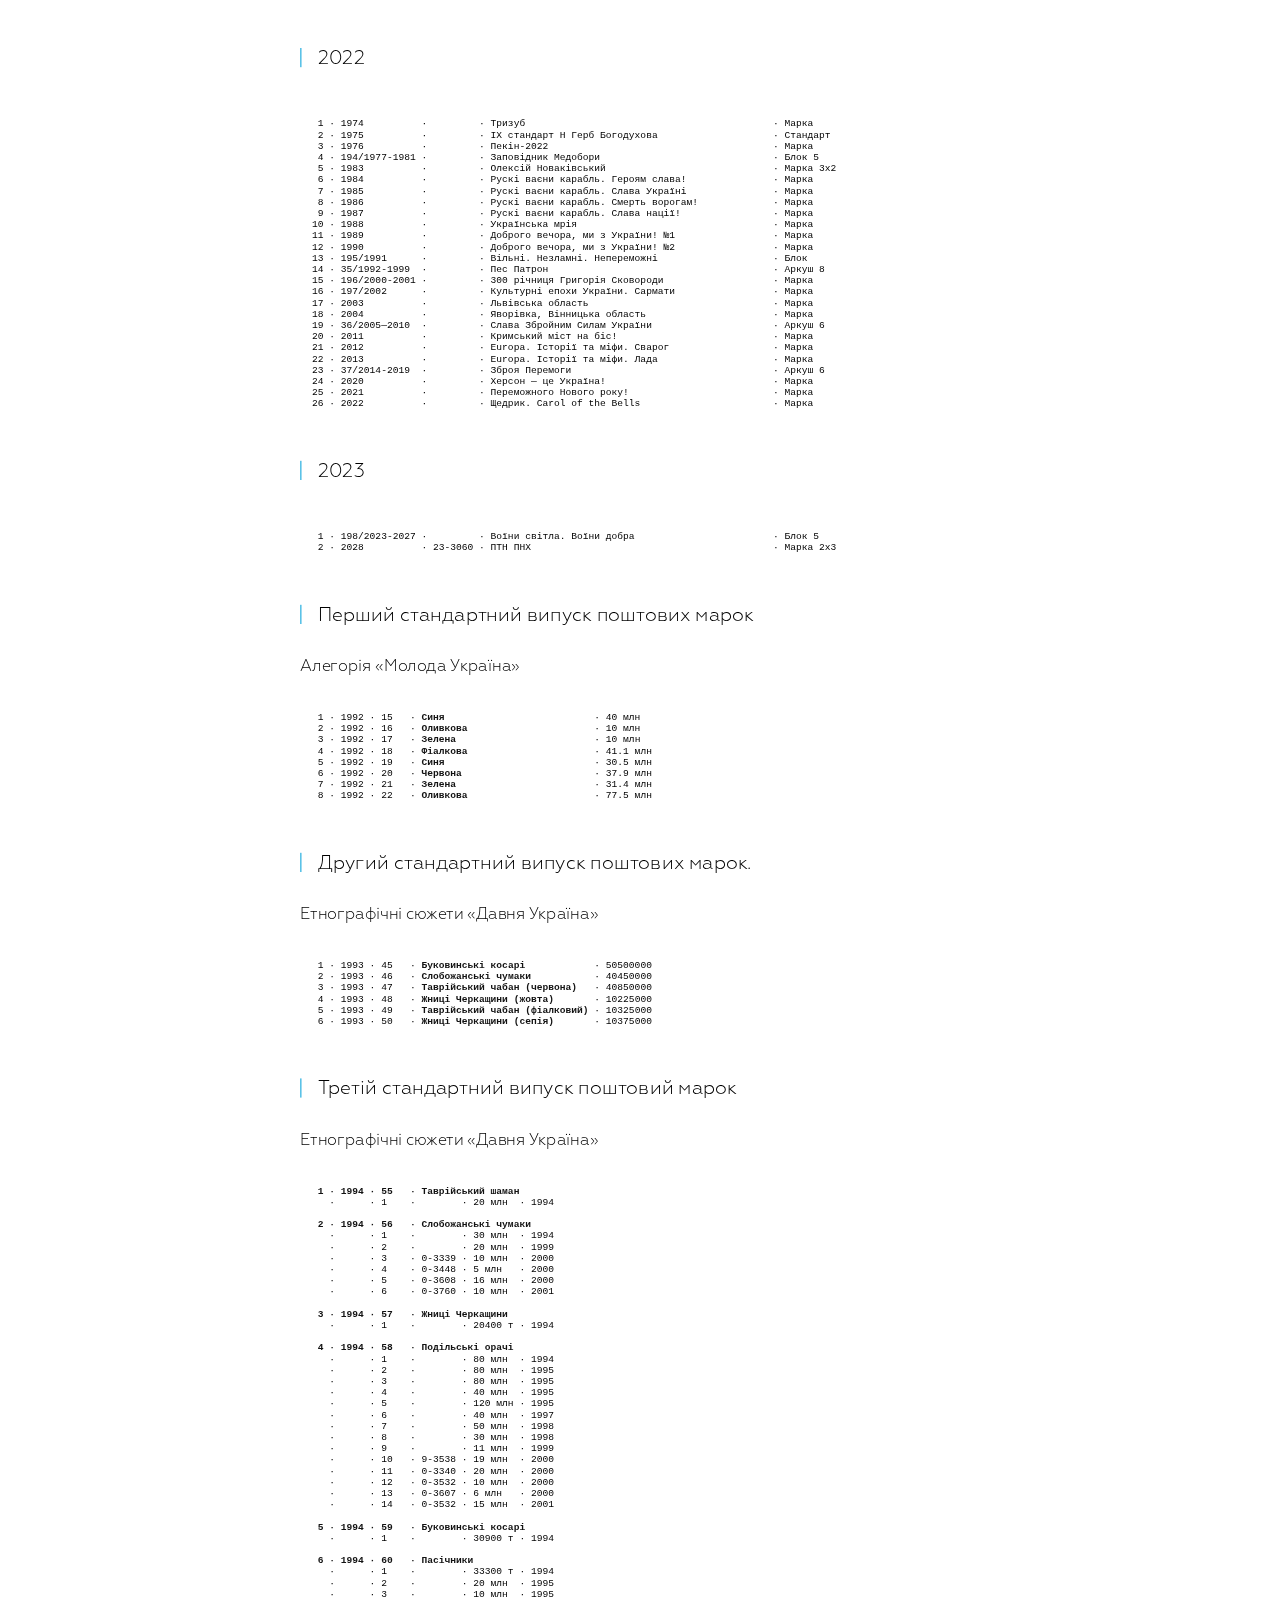
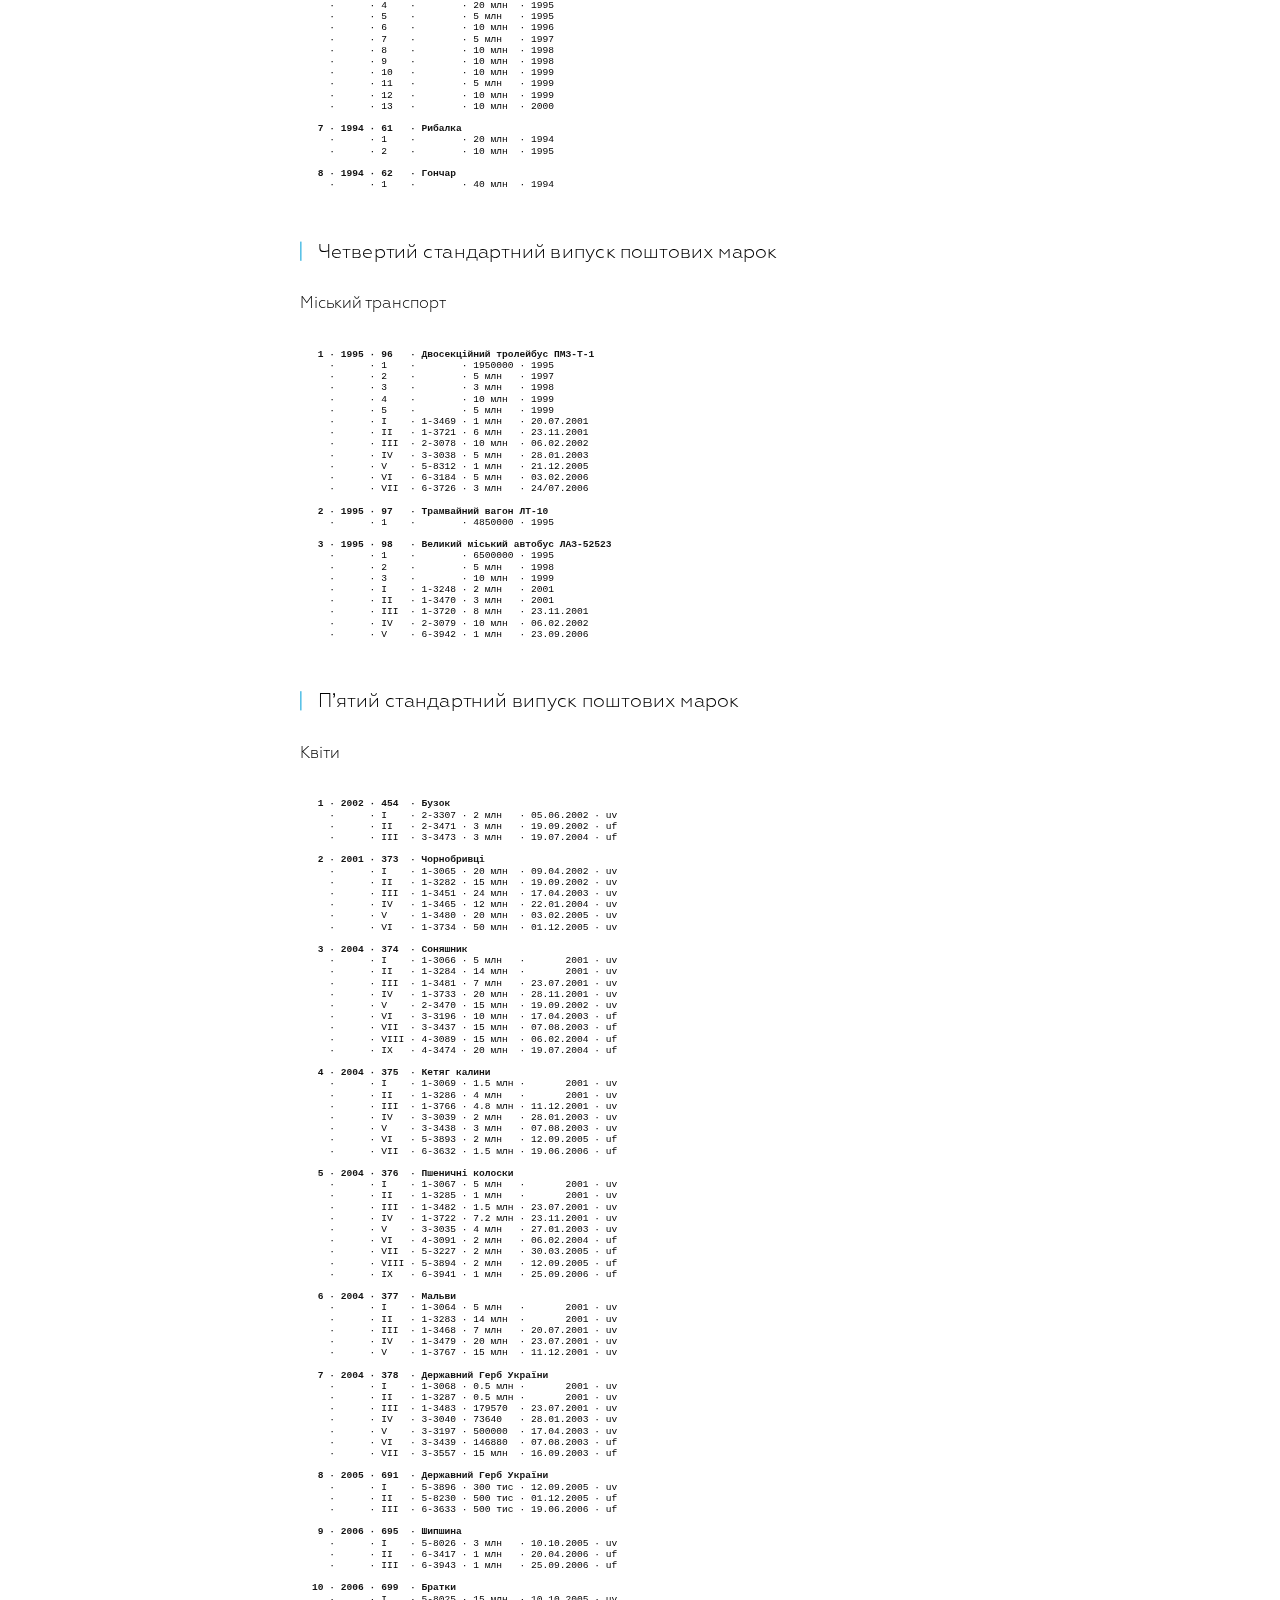
==== commit cddf1053: "typo" ====
--- a/index.html
+++ b/index.html
@@ -65,12 +65,12 @@
        <b>Художня листівка</b> &mdash; художня листівка зі стандартом (ЛСМ).<br>
        <b>Художня листівка з оригінальною маркою </b> &mdash; художня листівка (ЛОМ).<br>
        <b>Немаркована художня листівка</b> &mdash; тематична листівка (НХЛ).<br>
-       <b>Картмаксимум</b> &mdash; тематична відкритка з маркою погашена в перший день (КМ).<br>
+       <b>Картмаксимум</b> &mdash; тематична листівка з маркою погашена в перший день (КМ).<br>
 
        <b>Конверт стандартний</b> &mdash; білий конверт (КС).<br>
        <b>Художній конверт</b> &mdash; зі стандартними марками (КСМ).<br>
        <b>Художній конверт з оригінальними марками</b> &mdash; з художньою маркою (КОМ).<br>
-       <b>Художній немаркований конверт</b> &mdash; художній конверт без марки (НХК).<br>
+       <b>Немаркований художній конверт</b> &mdash; художній конверт без марки (НХК).<br>
        <b>Конверт першого дня </b> &mdash; конверт з ЗПО погашений в перший день (КПД).<br>
 
        <b>Штемпель першого дня </b> &mdash; тематичний штемпель випущений з маркою (ШПД).<br>
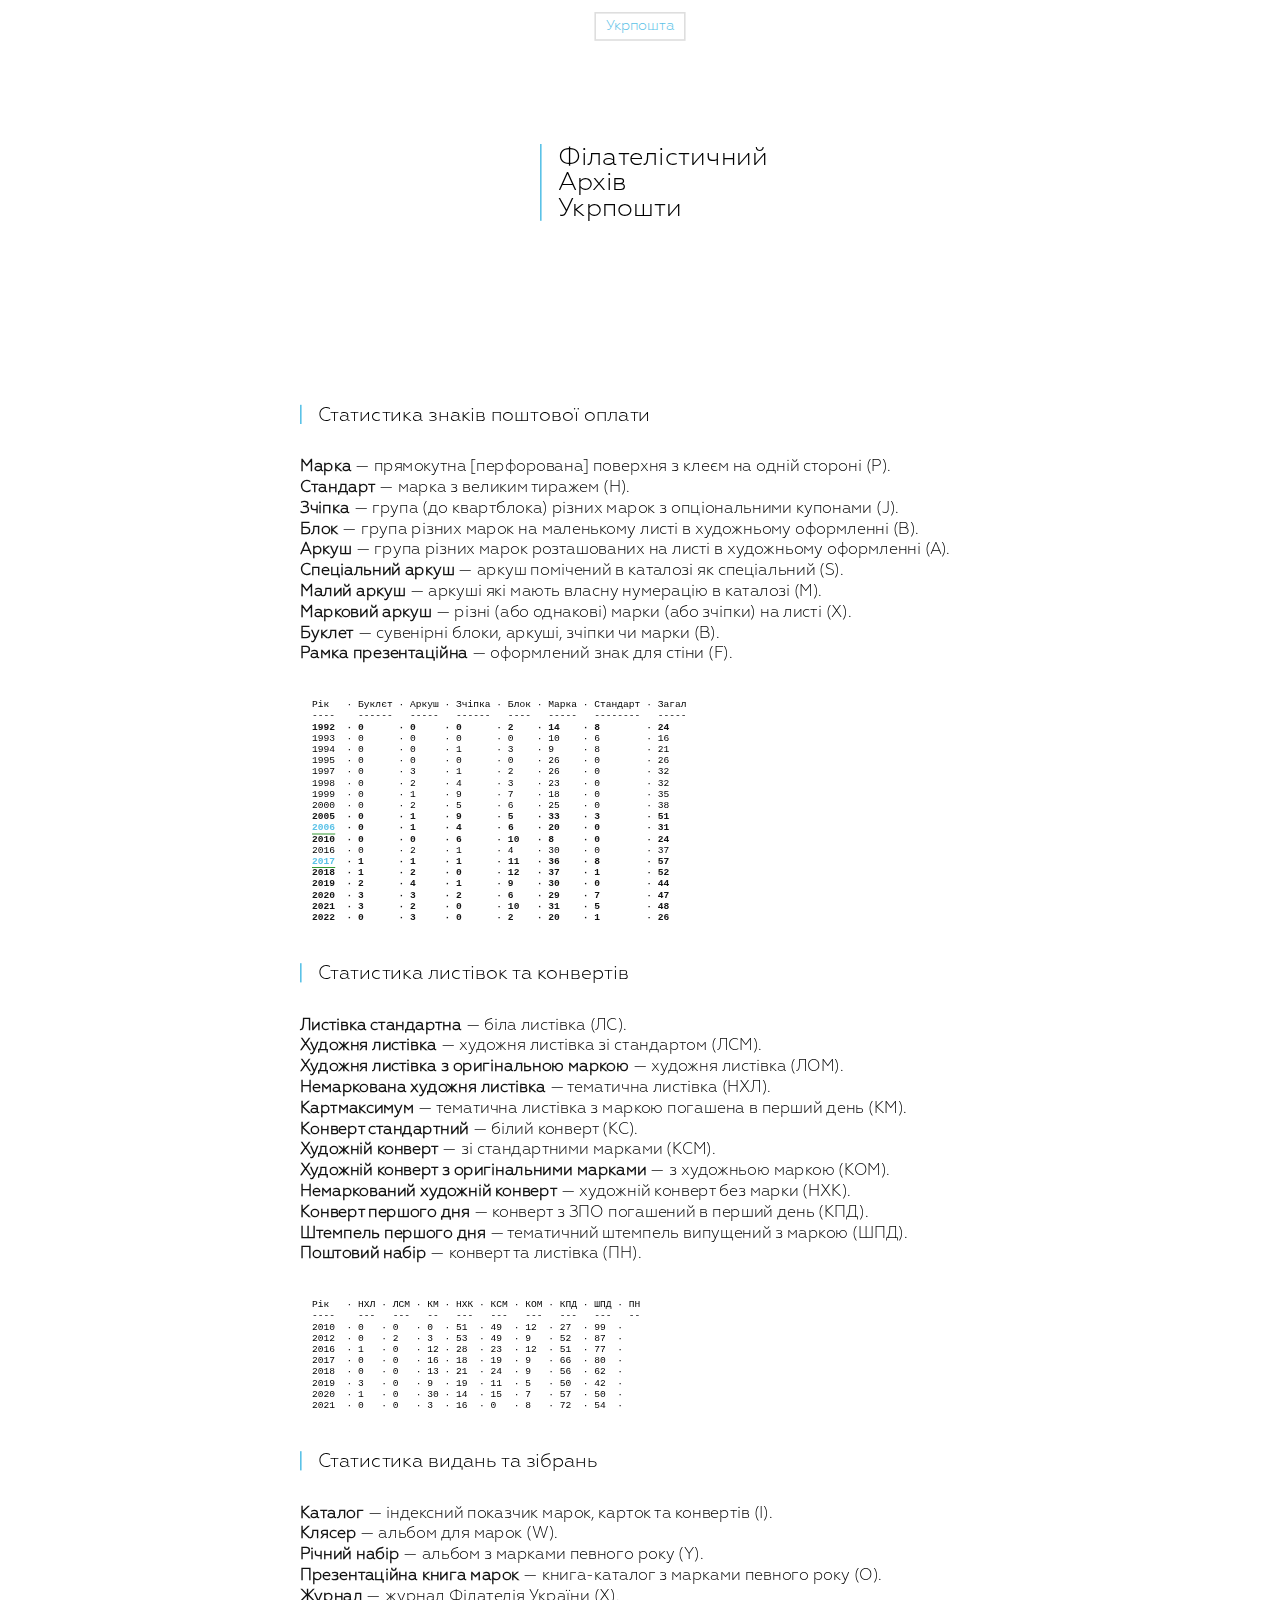
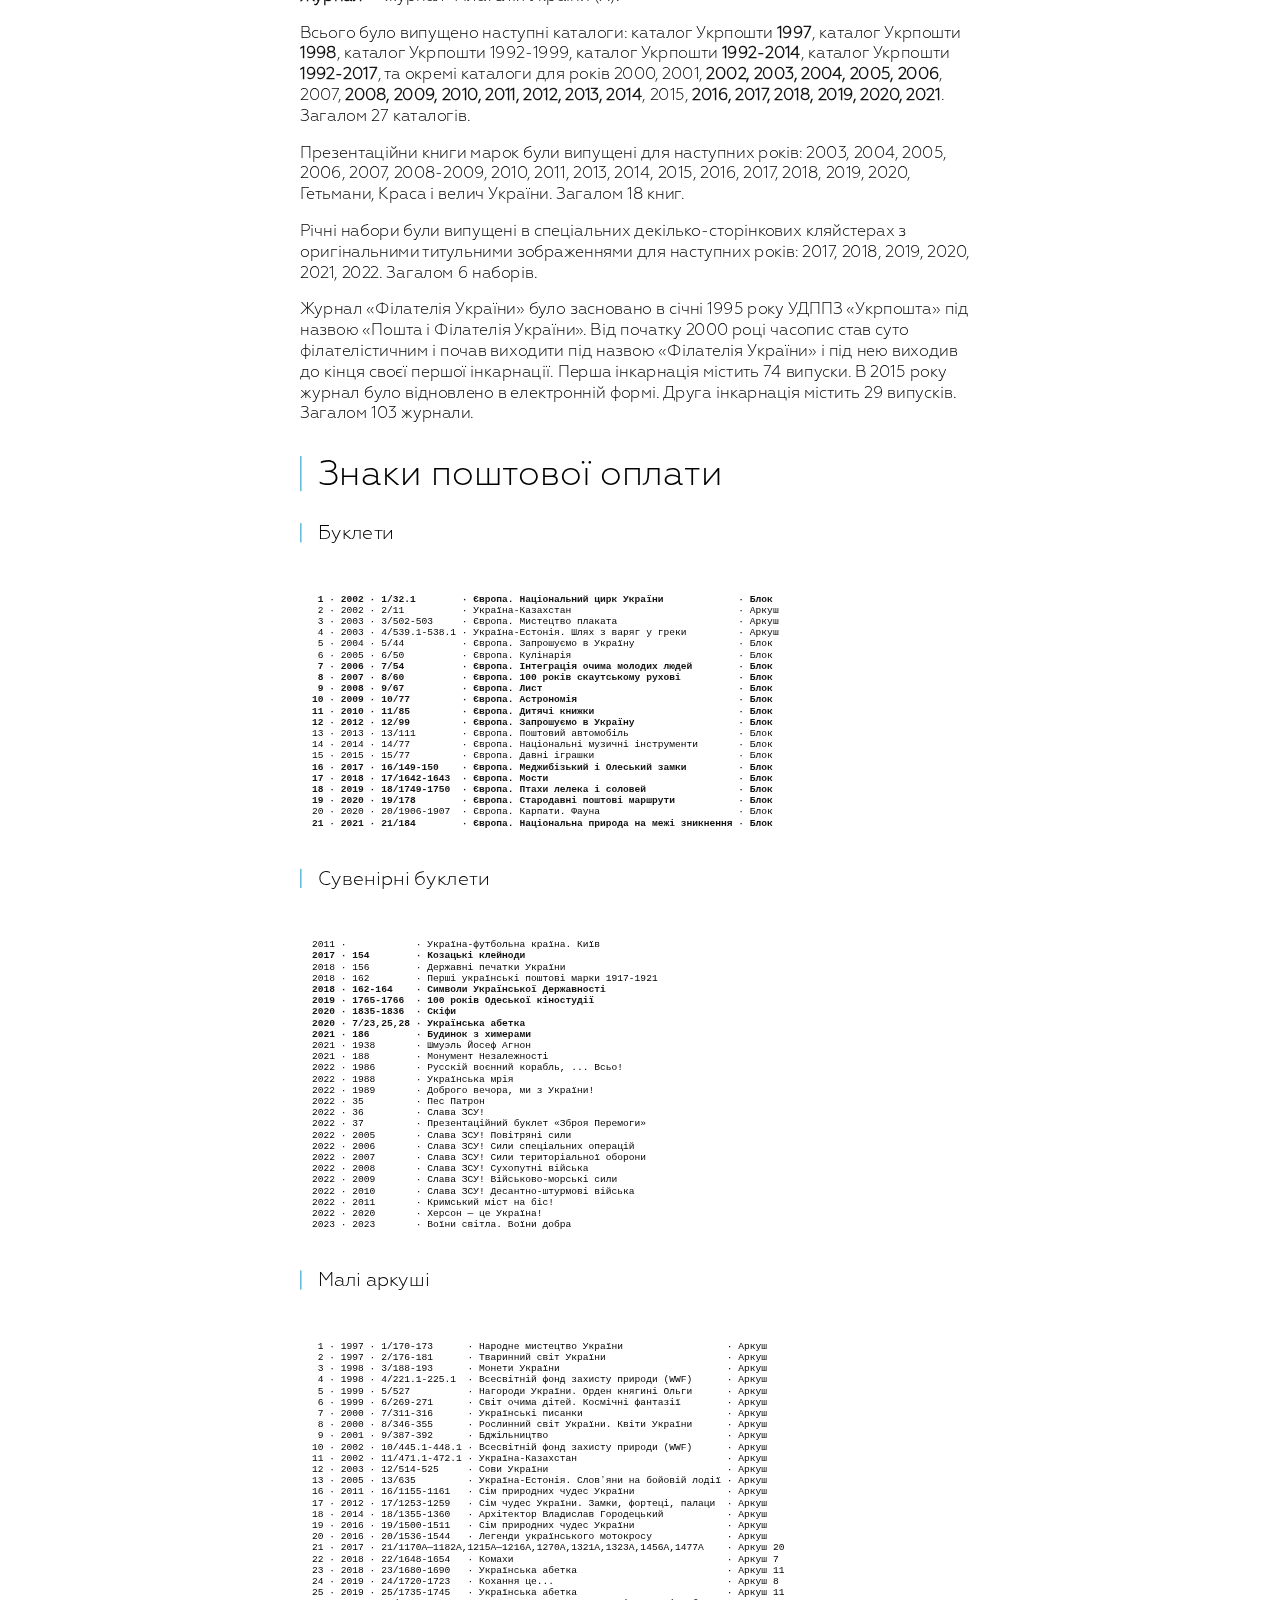
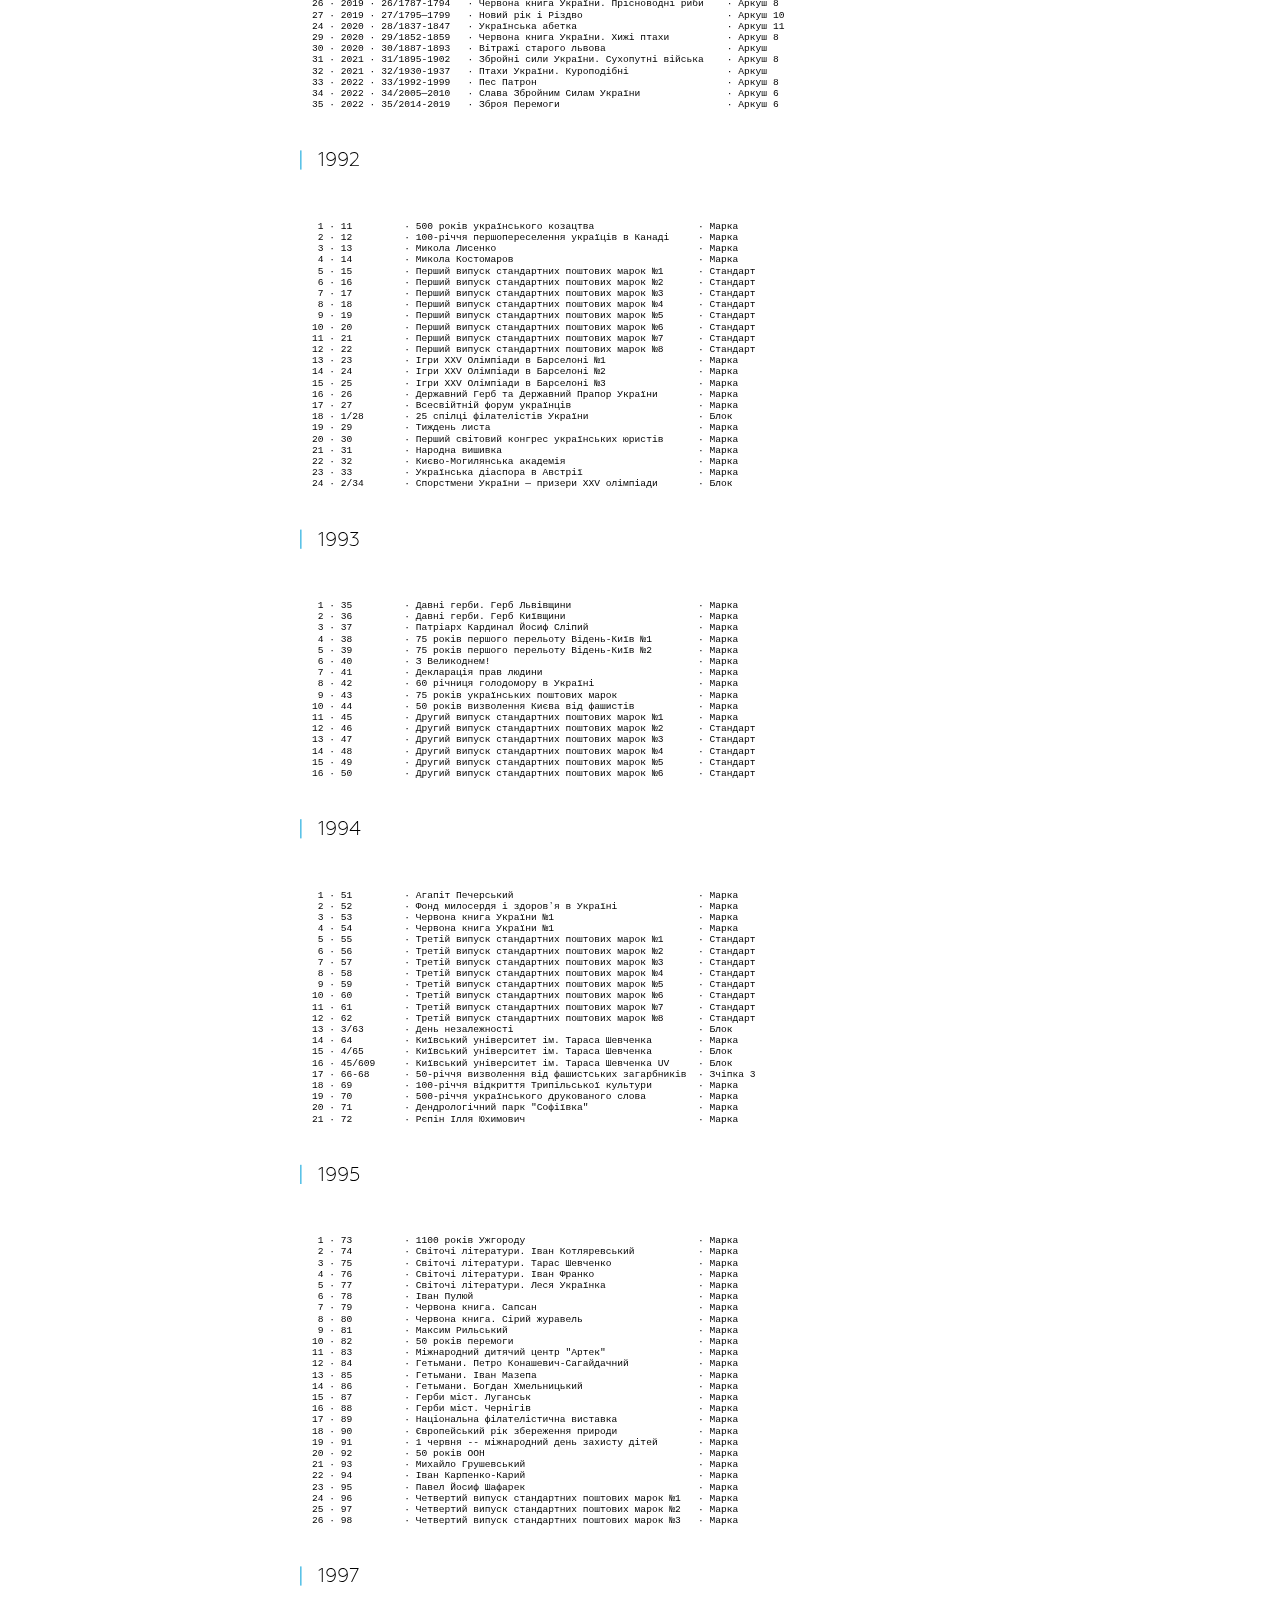
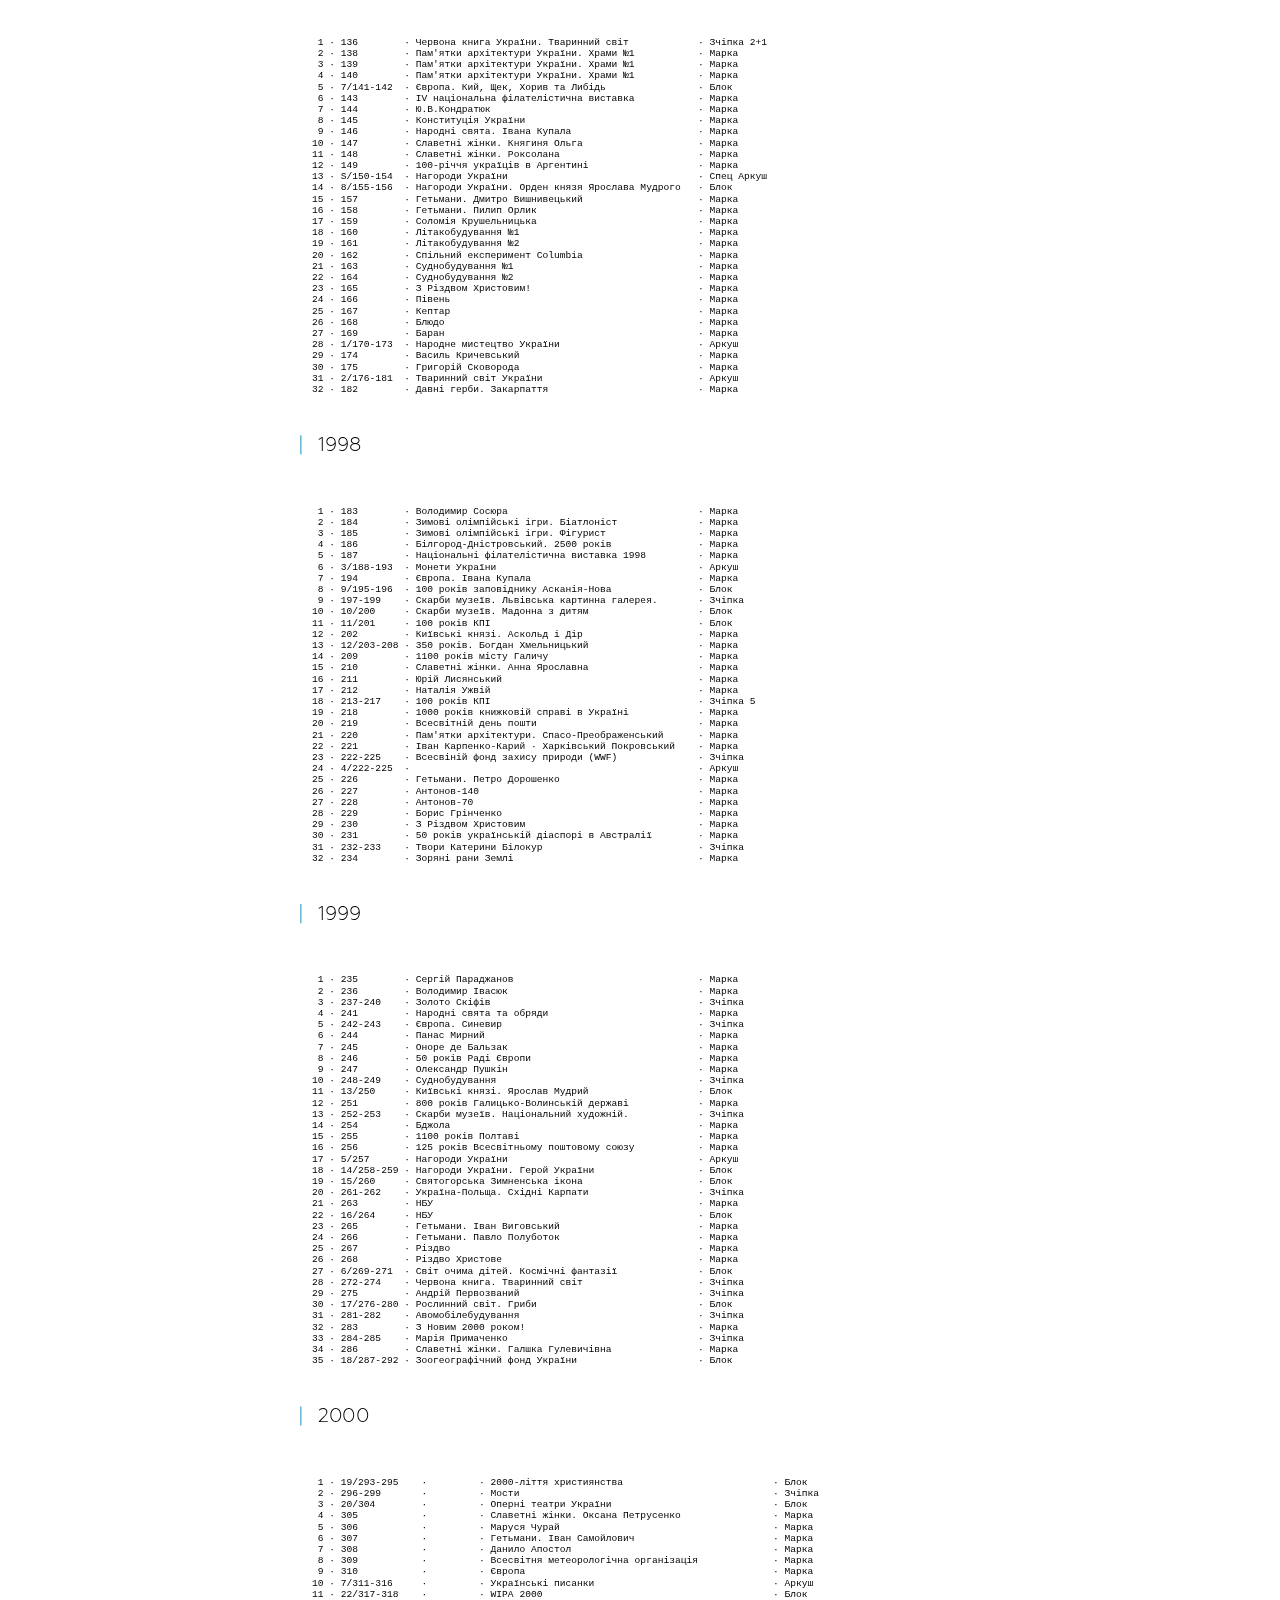
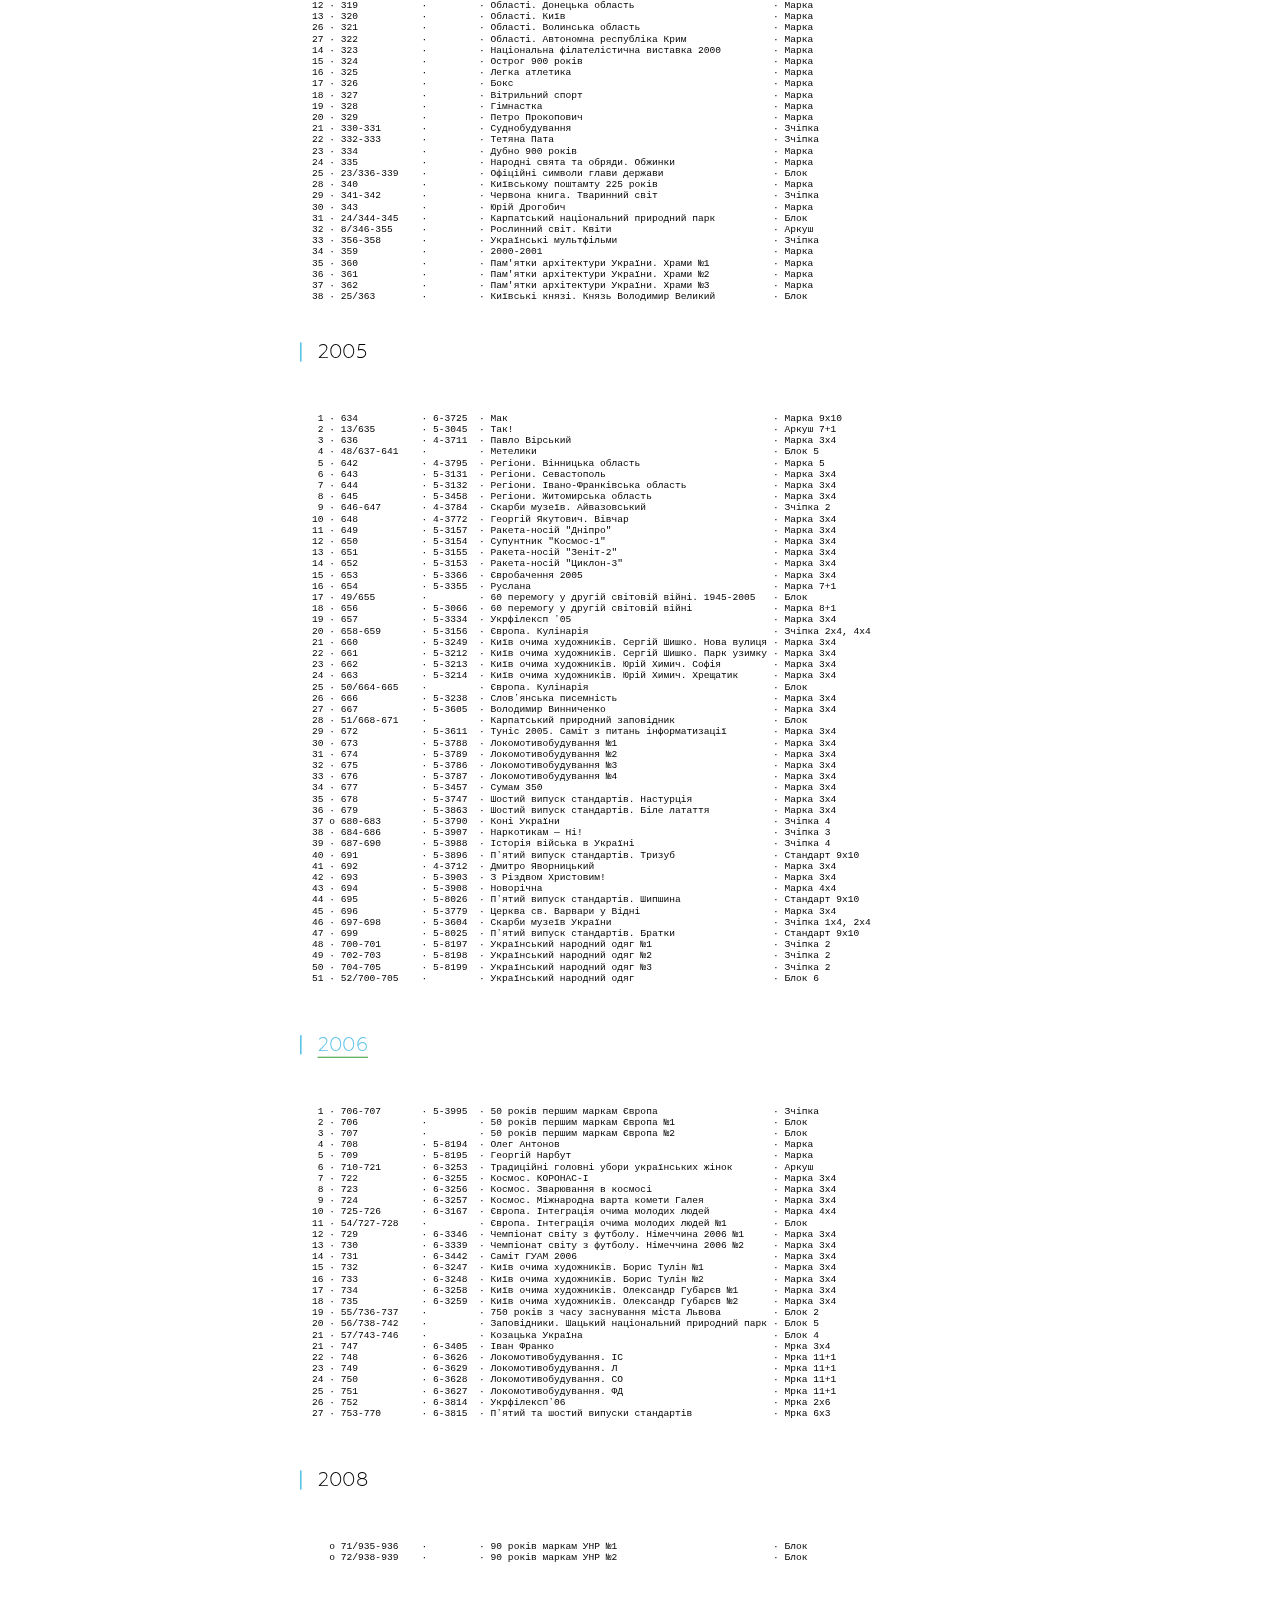
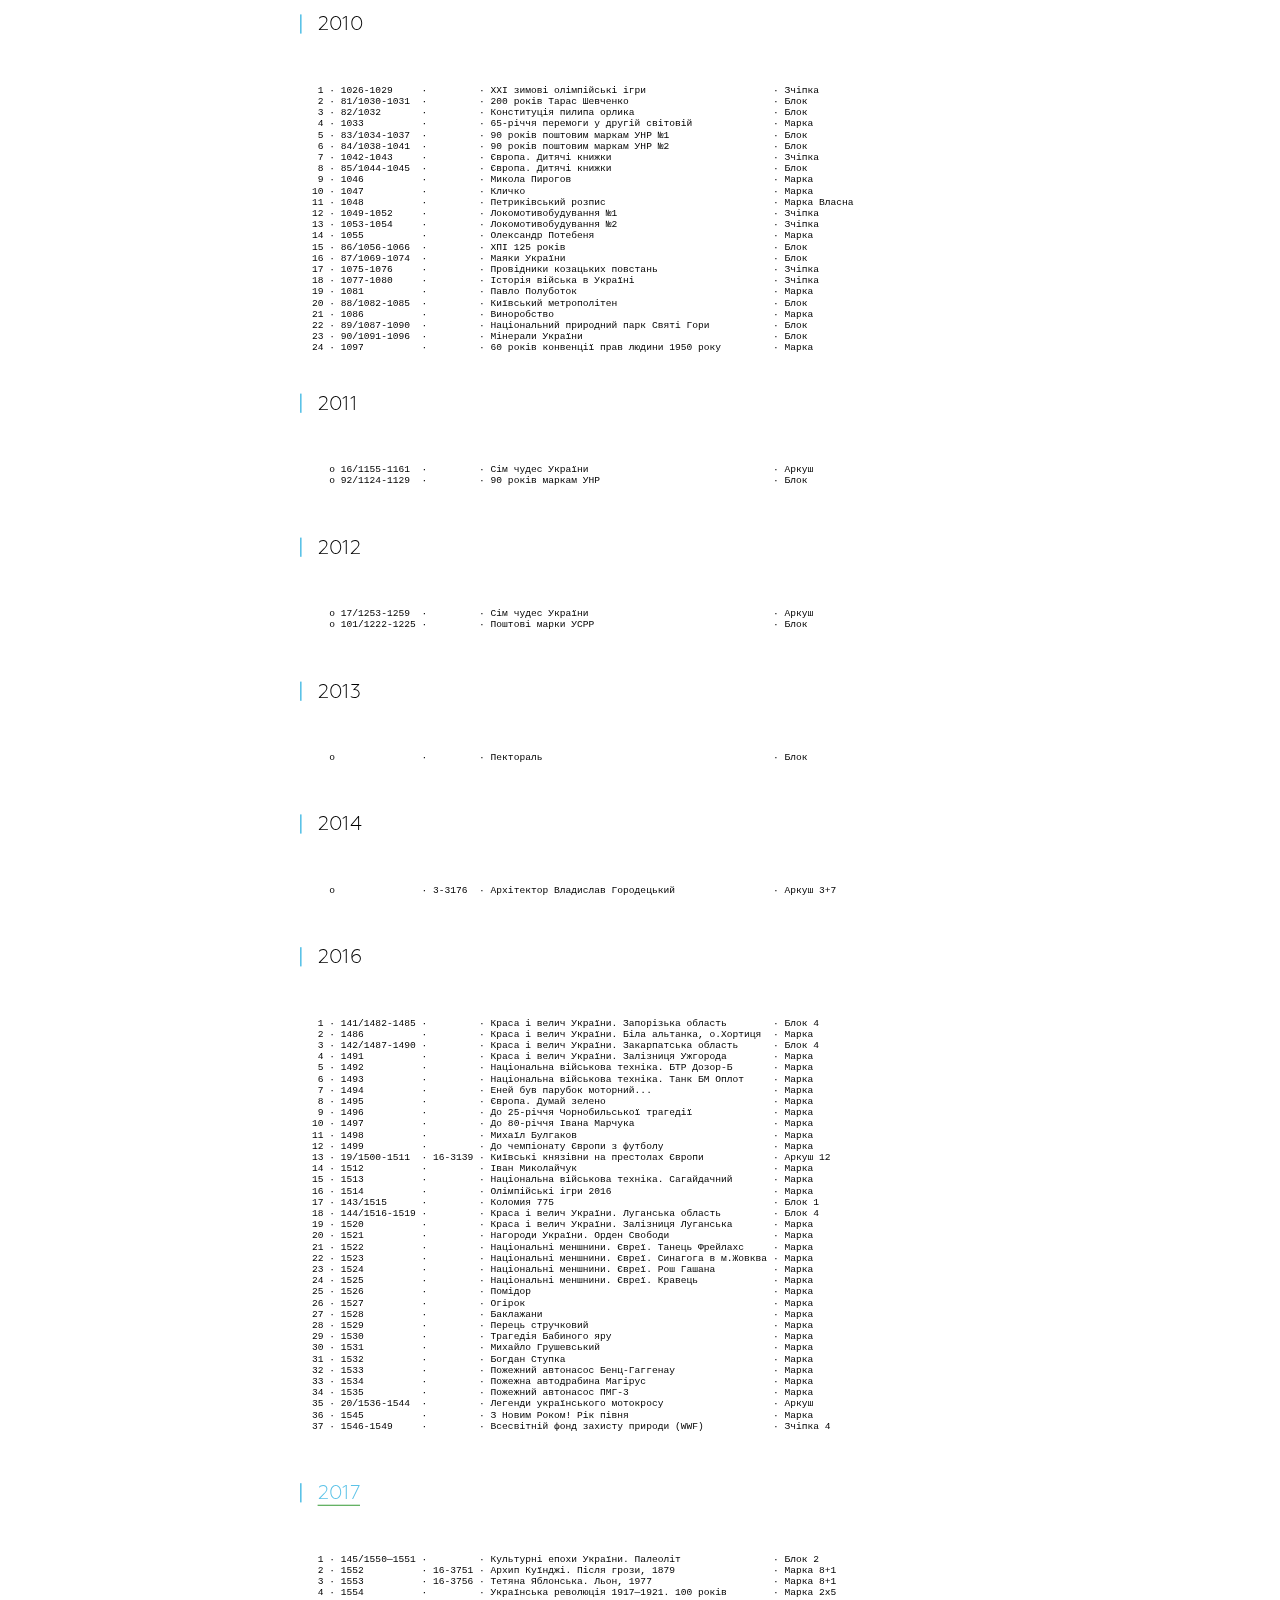
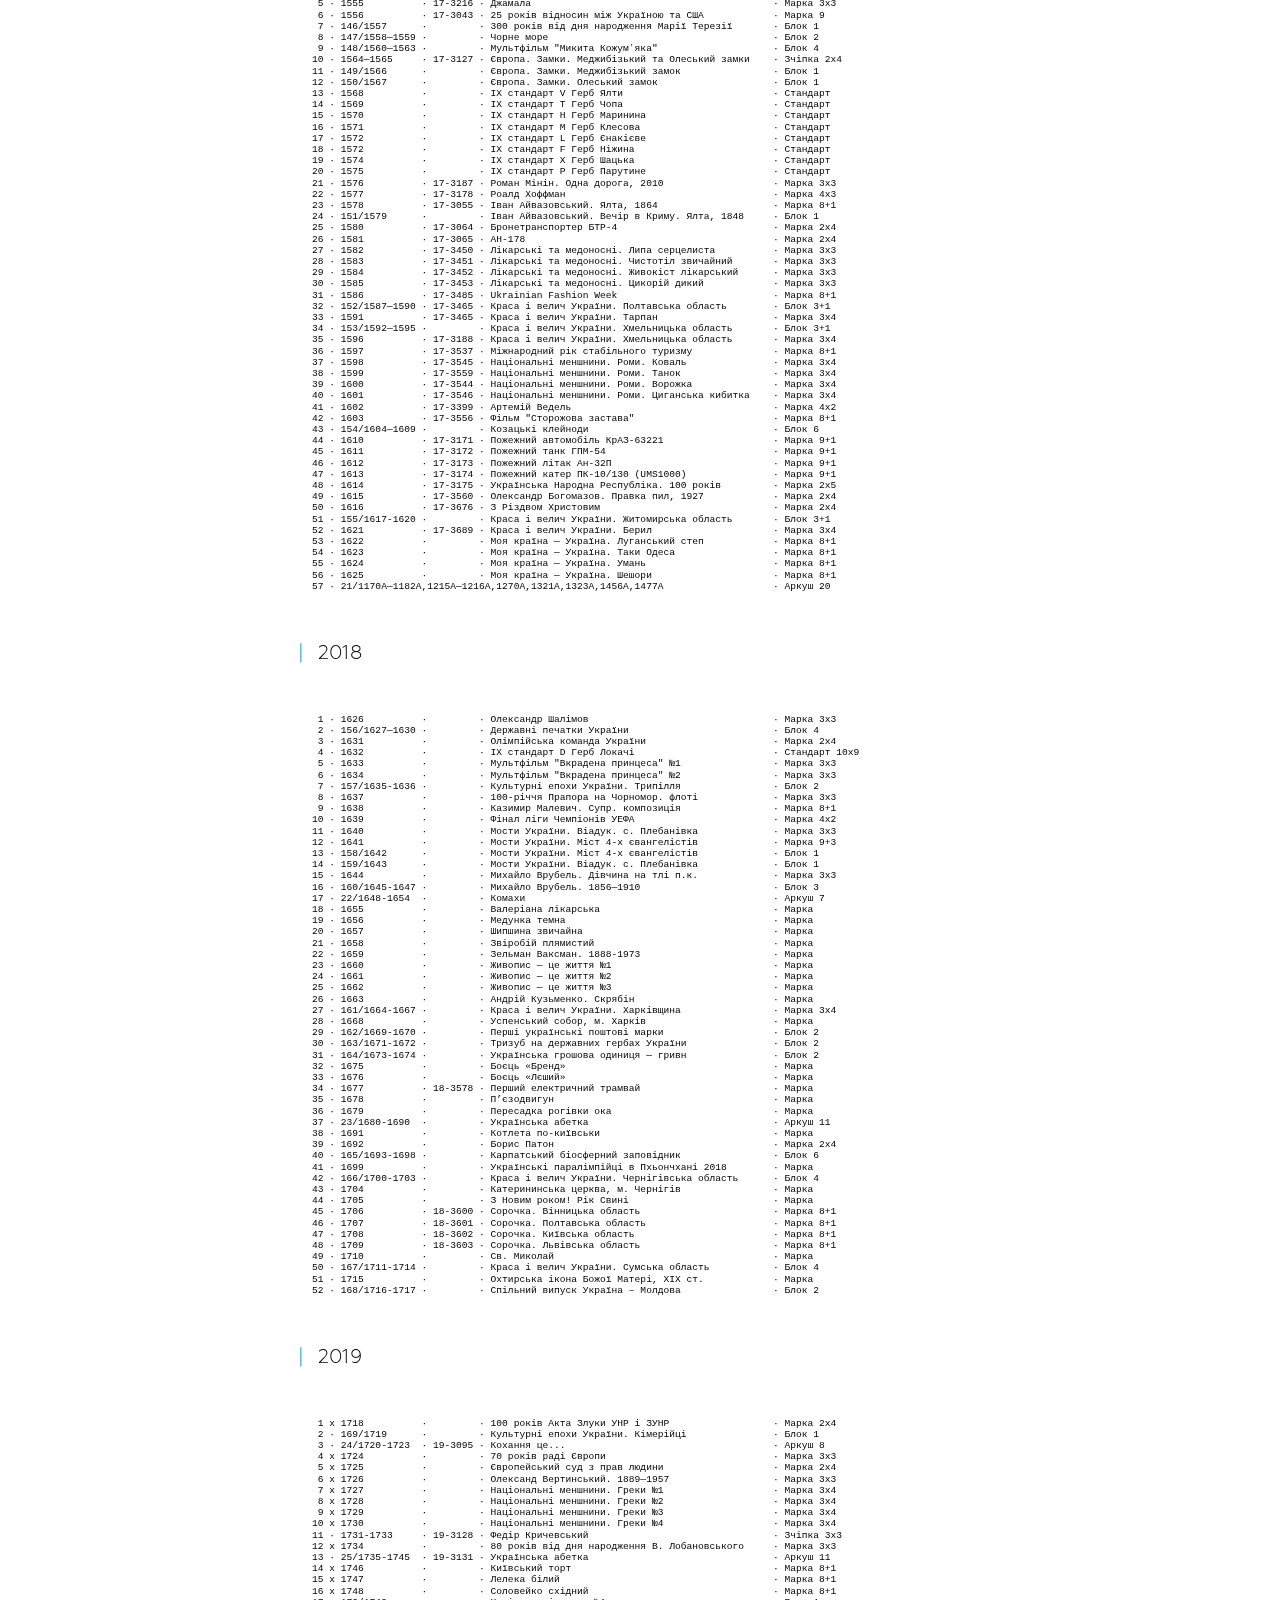
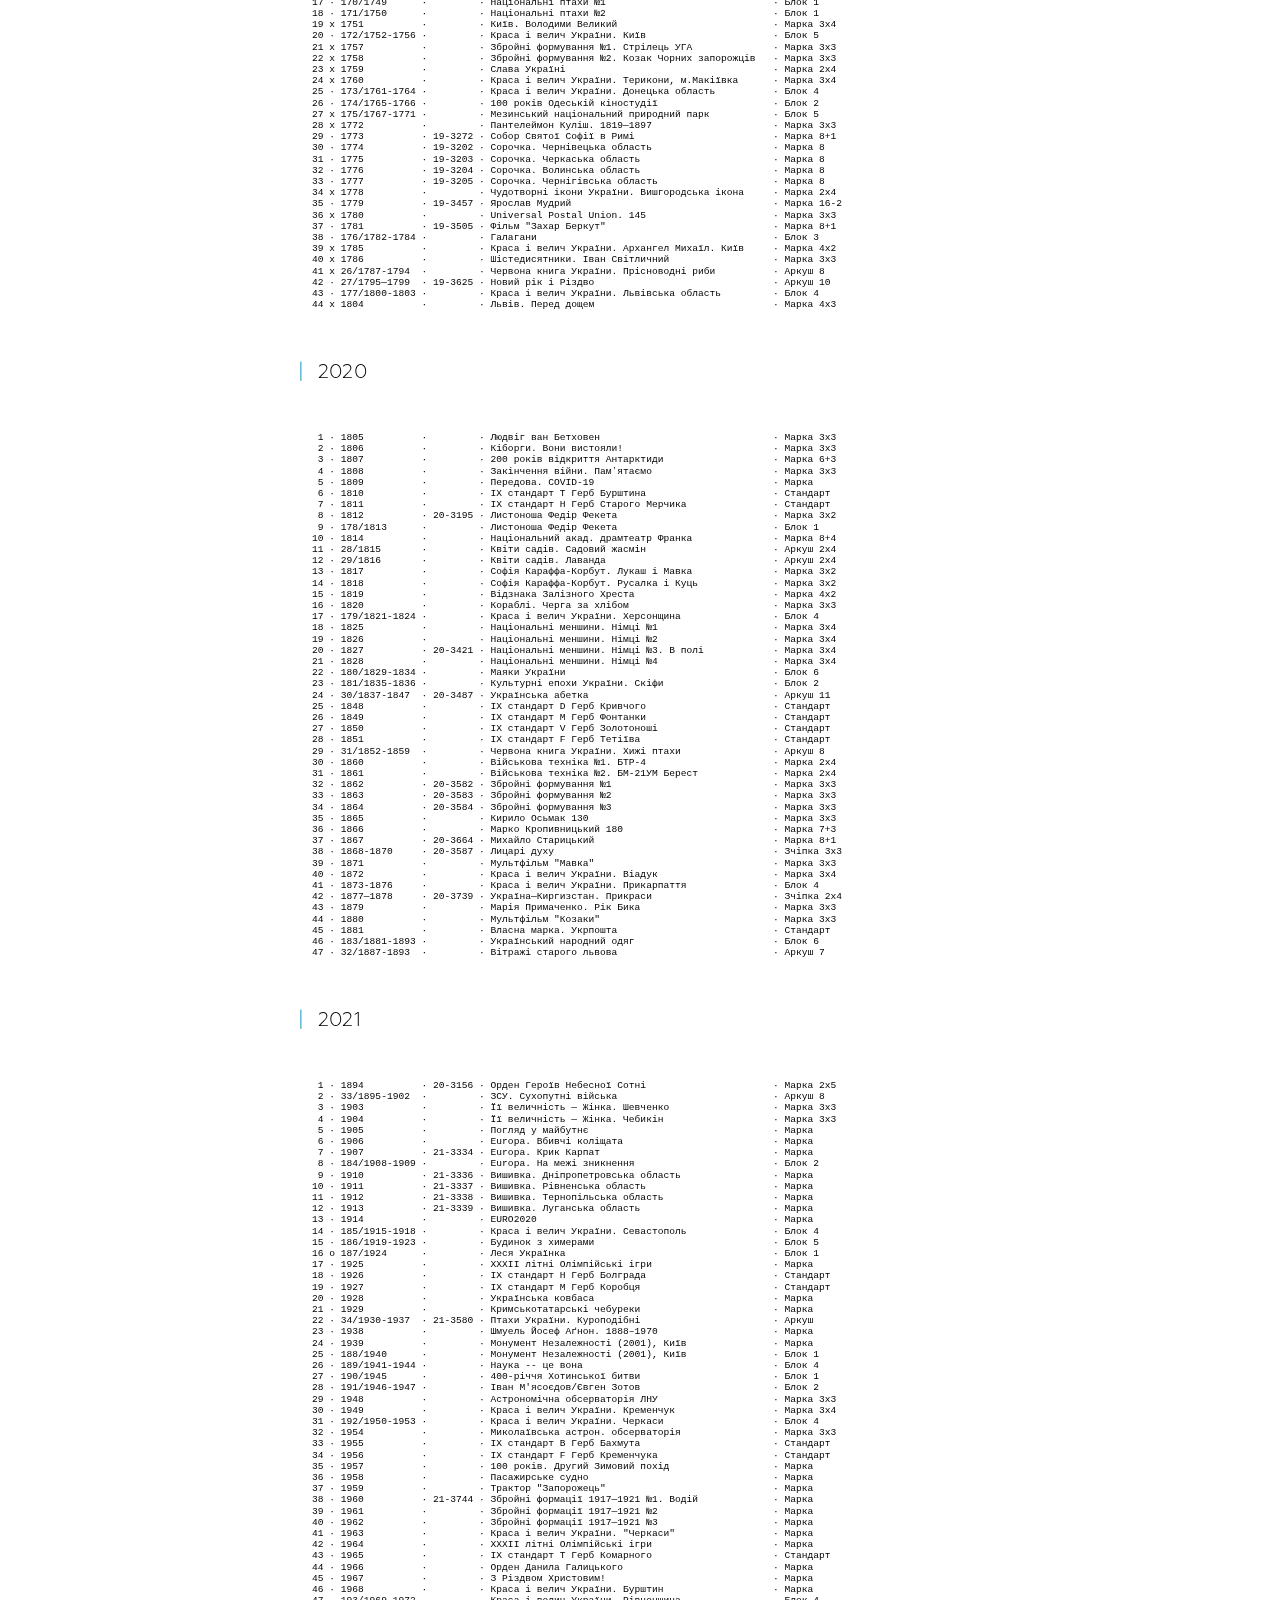
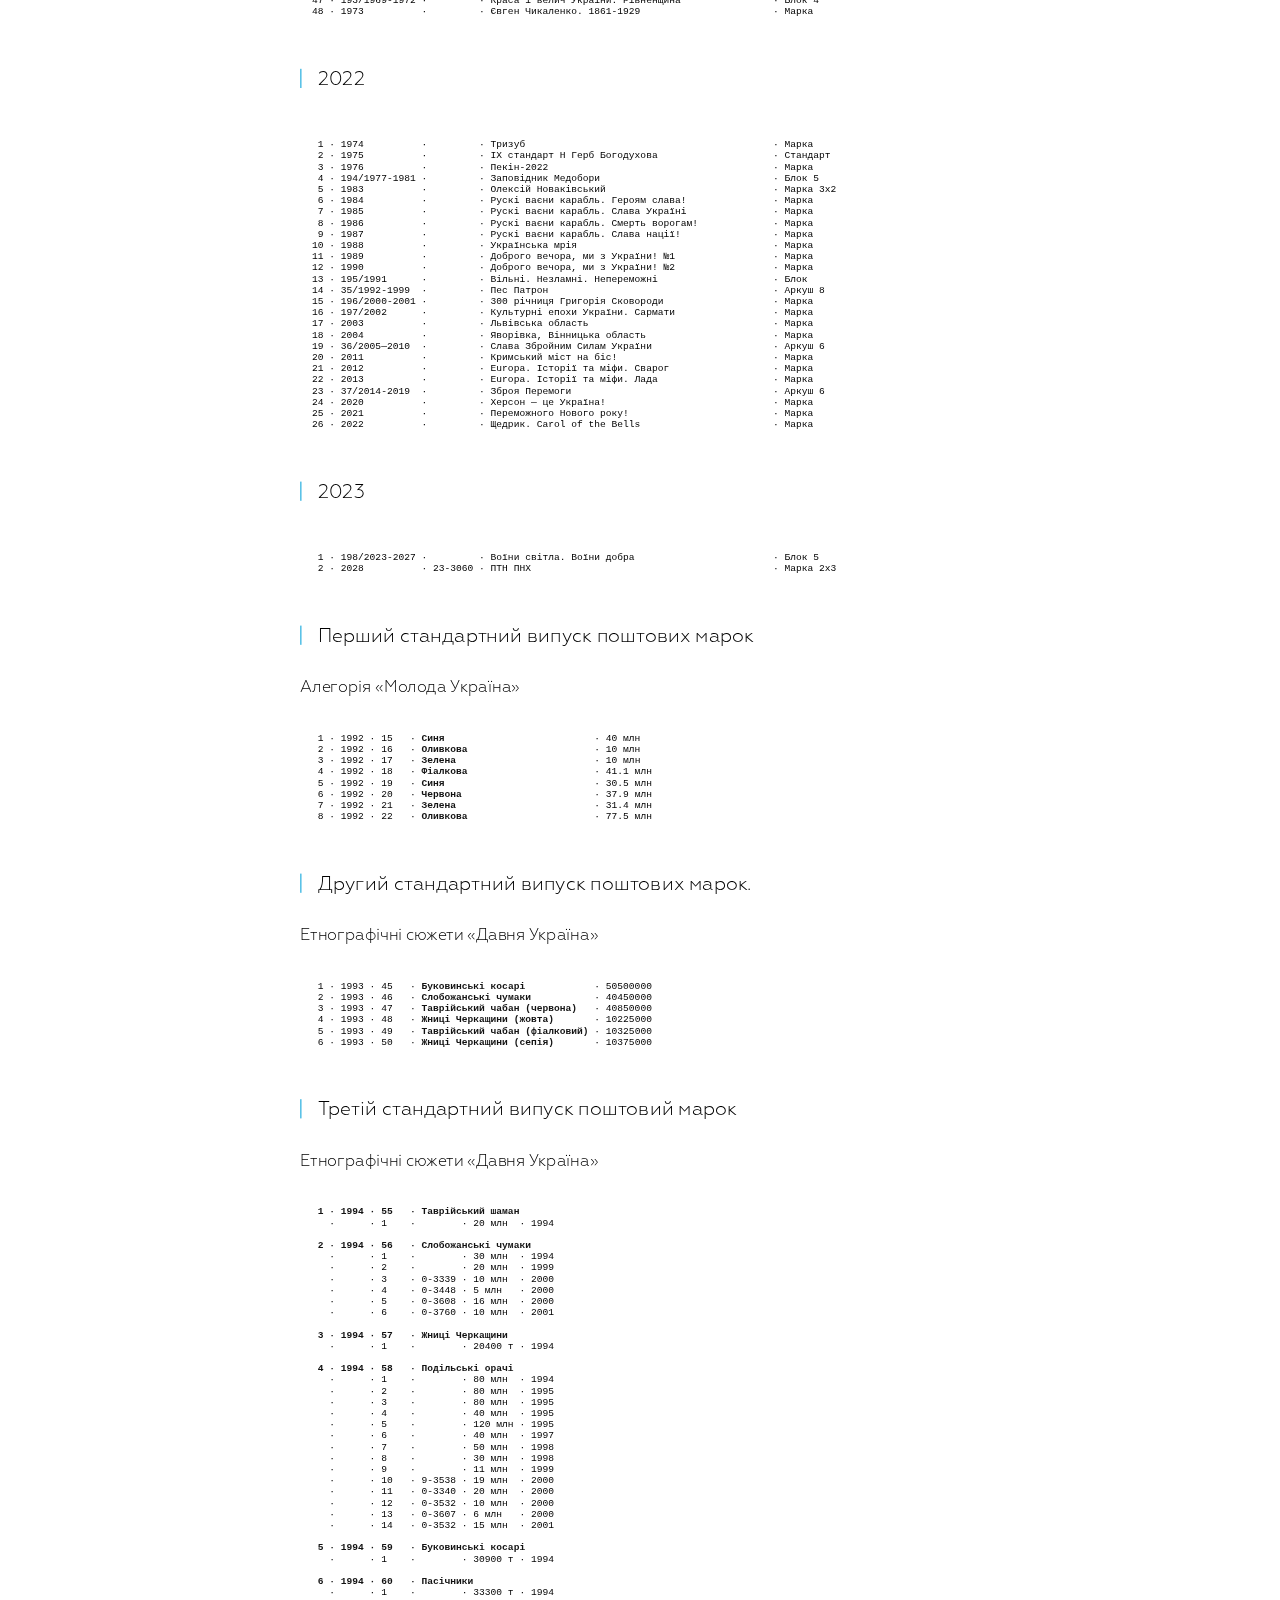
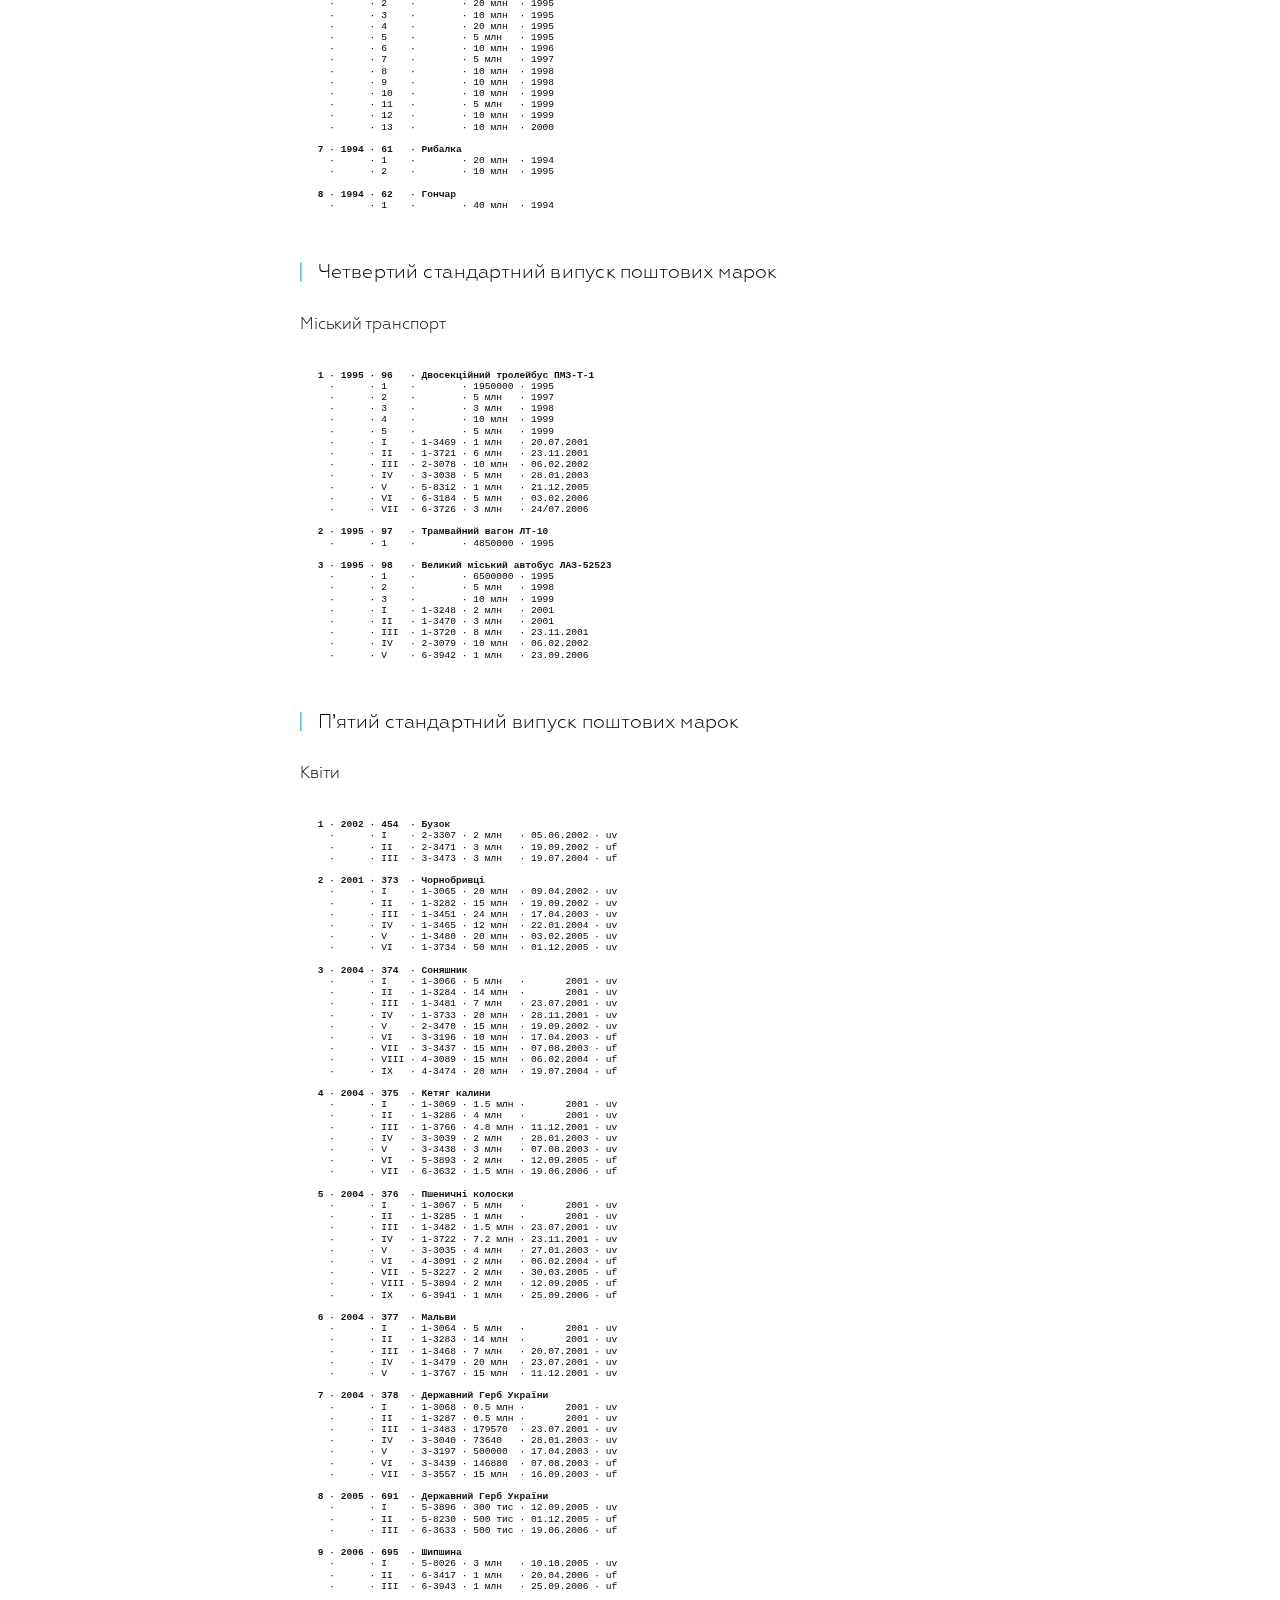
==== commit ba5e7ded: "typo" ====
--- a/index.html
+++ b/index.html
@@ -102,11 +102,12 @@
 
 <p>Всього було випущено наступні каталоги:
   каталог Укрпошти <b>1997</b>,
+  каталог Укрпошти <b>1998</b>,
   каталог Укрпошти 1992-1999,
   каталог Укрпошти <b>1992-2014</b>,
   каталог Укрпошти <b>1992-2017</b>,
   та окремі каталоги для років 2000, 2001, <b>2002, 2003, 2004, 2005, 2006</b>, 2007,
-  <b>2008, 2009, 2010, 2011, 2012, 2013, 2014</b>, 2015, <b>2016, 2017, 2018, 2019, 2020, 2021</b>, 2022. Загалом 27 каталогів.
+  <b>2008, 2009, 2010, 2011, 2012, 2013, 2014</b>, 2015, <b>2016, 2017, 2018, 2019, 2020, 2021</b>. Загалом 27 каталогів.
 </p>
 
 <p>Презентаційни книги марок були випущені для наступних років:
@@ -132,7 +133,7 @@
 <h4>Буклети</h4>
 
 <figure><code style="font-size:9pt;">
- 1 · 2002 · 1/32.1        · Європа. Національний цирк України             · Блок
+<b> 1 · 2002 · 1/32.1        · Європа. Національний цирк України             · Блок</b>
  2 · 2002 · 2/11          · Україна-Казахстан                             · Аркуш
  3 · 2003 · 3/502-503     · Європа. Мистецтво плаката                     · Аркуш
  4 · 2003 · 4/539.1-538.1 · Україна-Естонія. Шлях з варяг у греки         · Аркуш
@@ -160,7 +161,7 @@
 <figure><code style="font-size:9pt;">
 2011 ·            · Україна-футбольна країна. Київ  
-2017 · 154        · Козацькі клейноди
+<b>2017 · 154        · Козацькі клейноди</b>
 2018 · 156        · Державні печатки України  
 2018 · 162        · Перші українські поштові марки 1917-1921 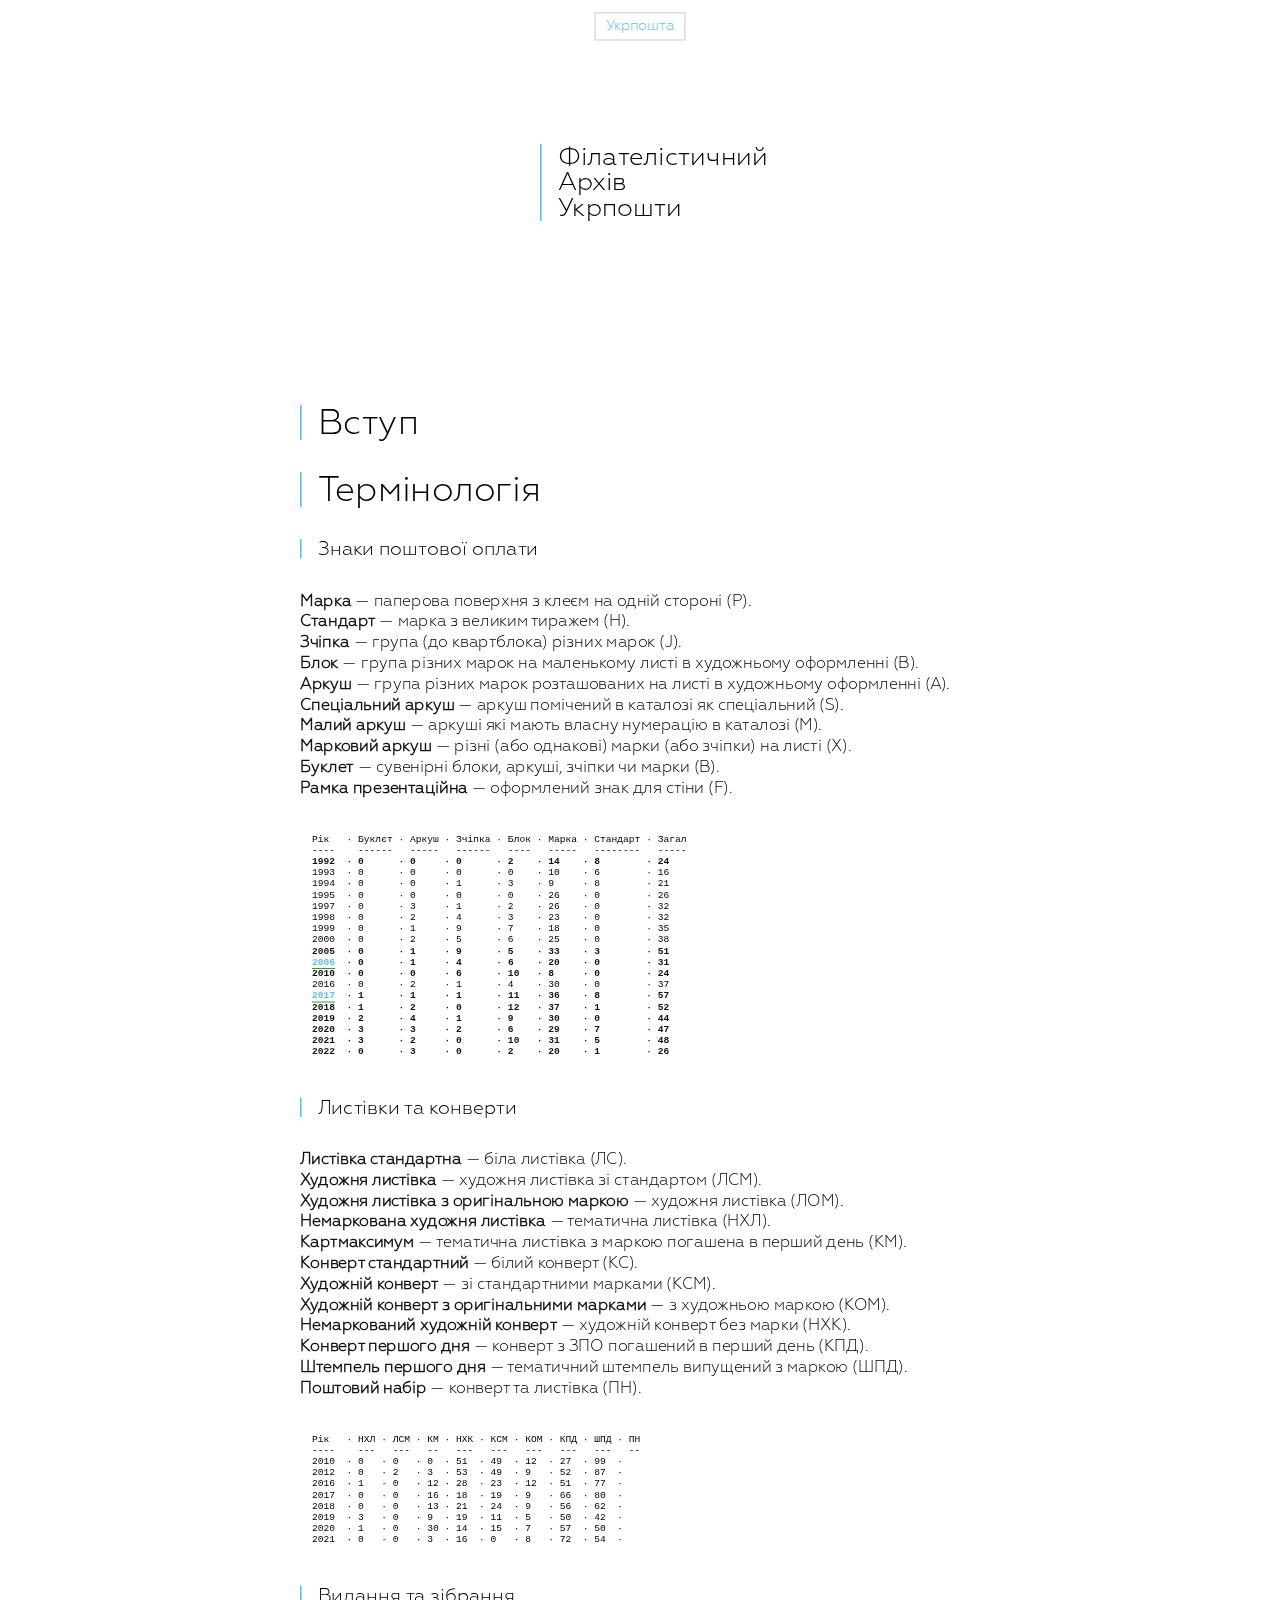
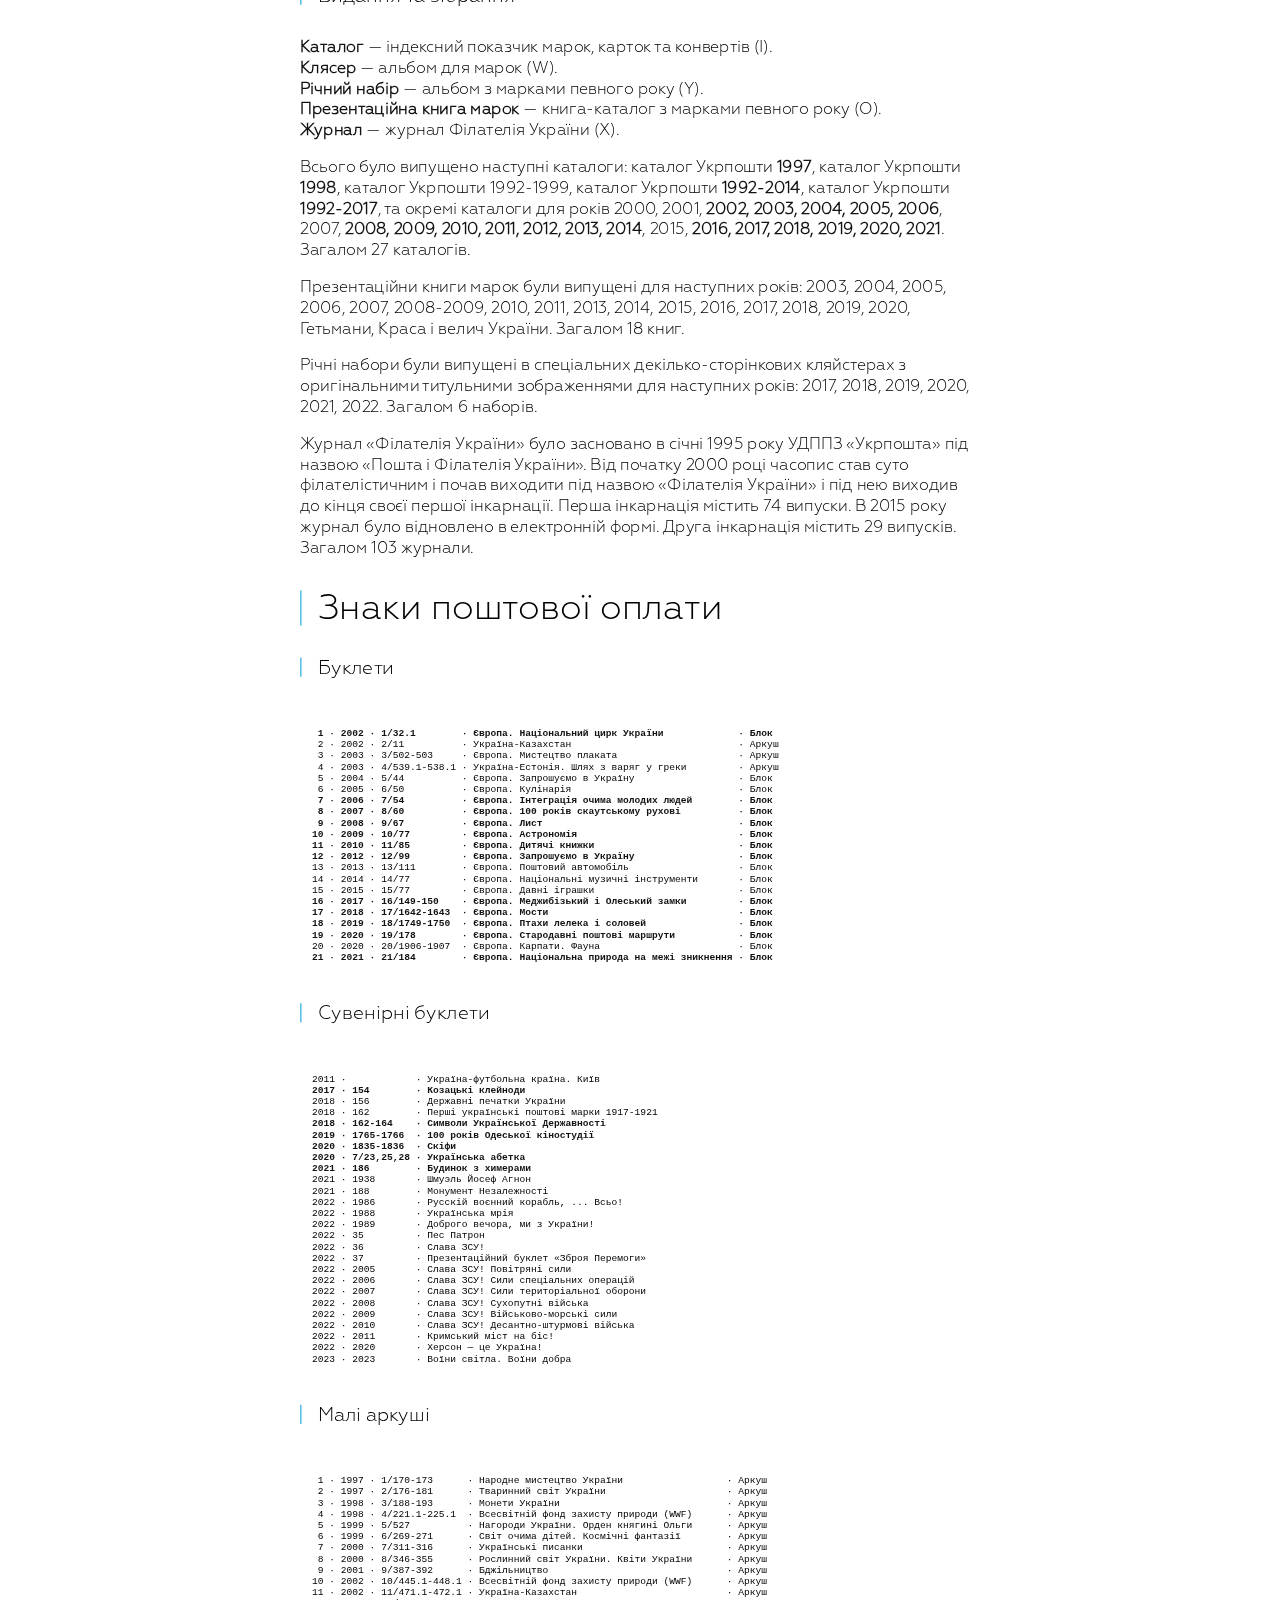
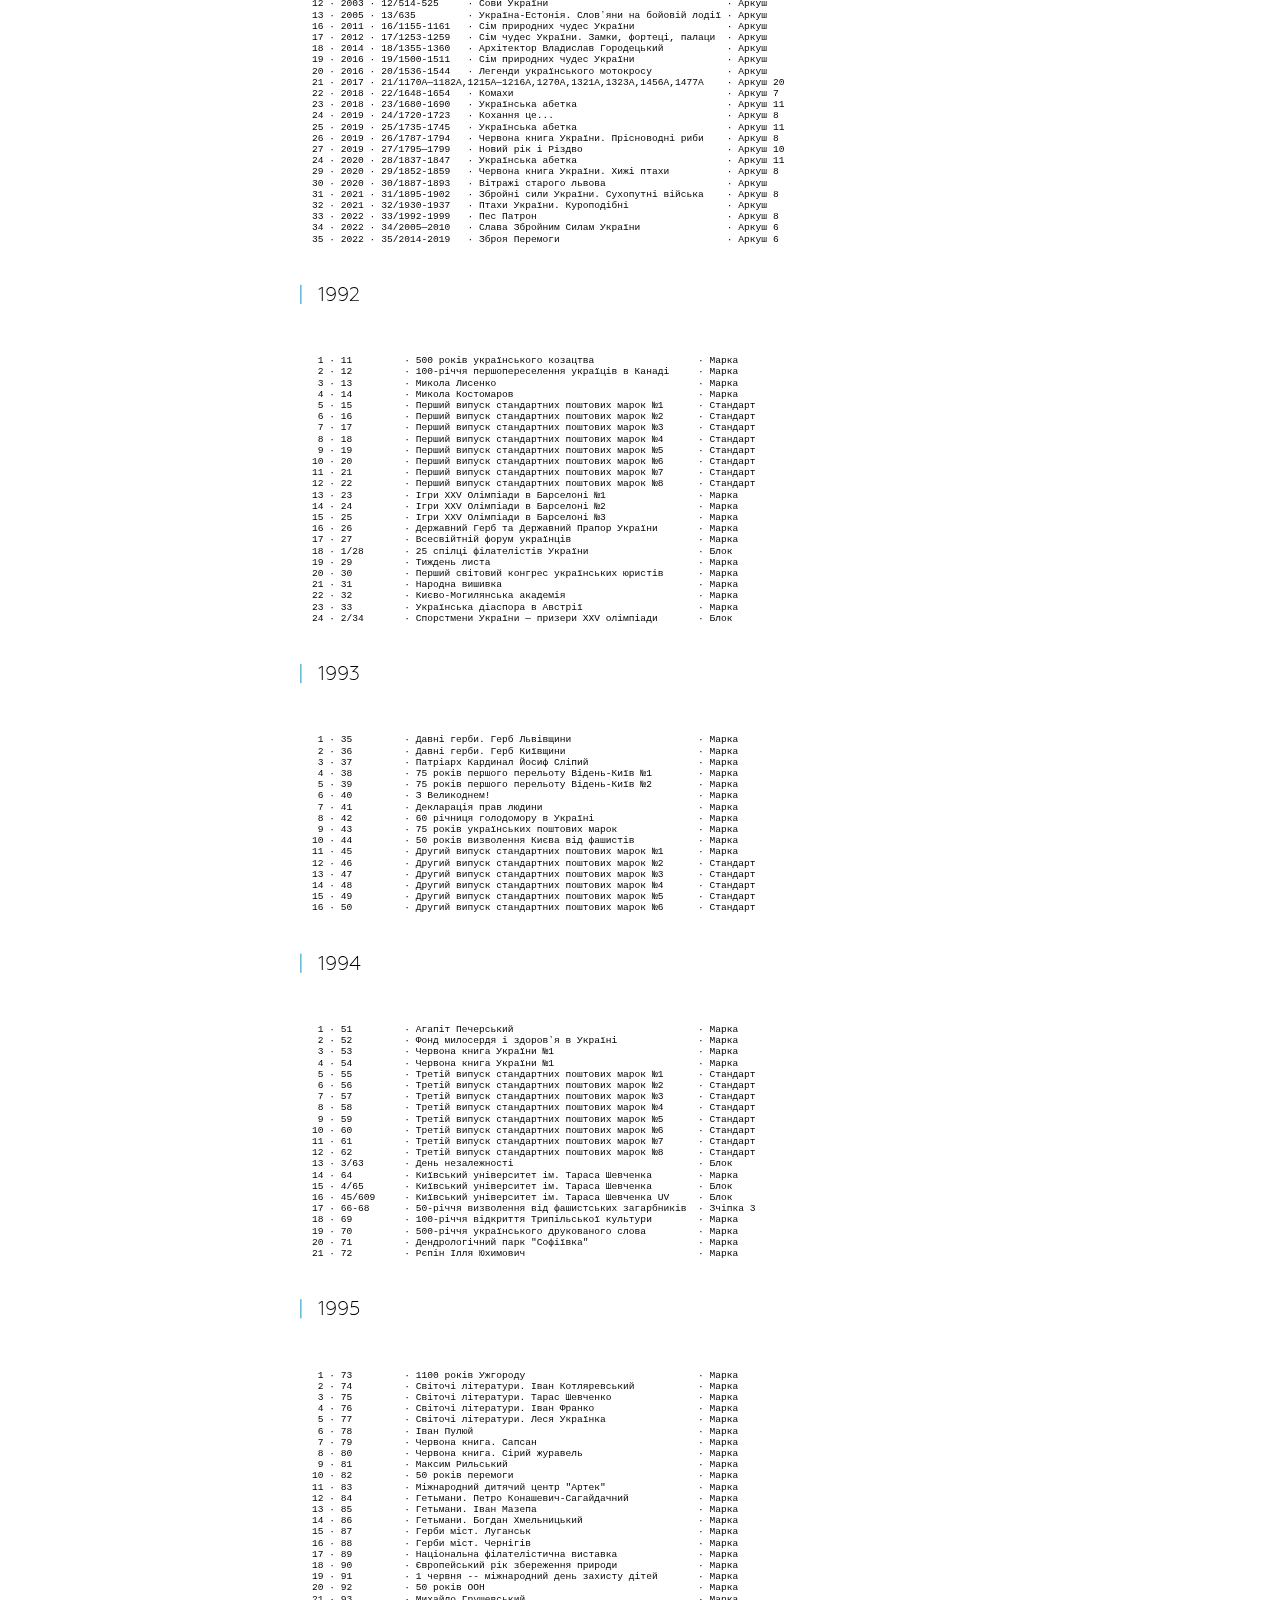
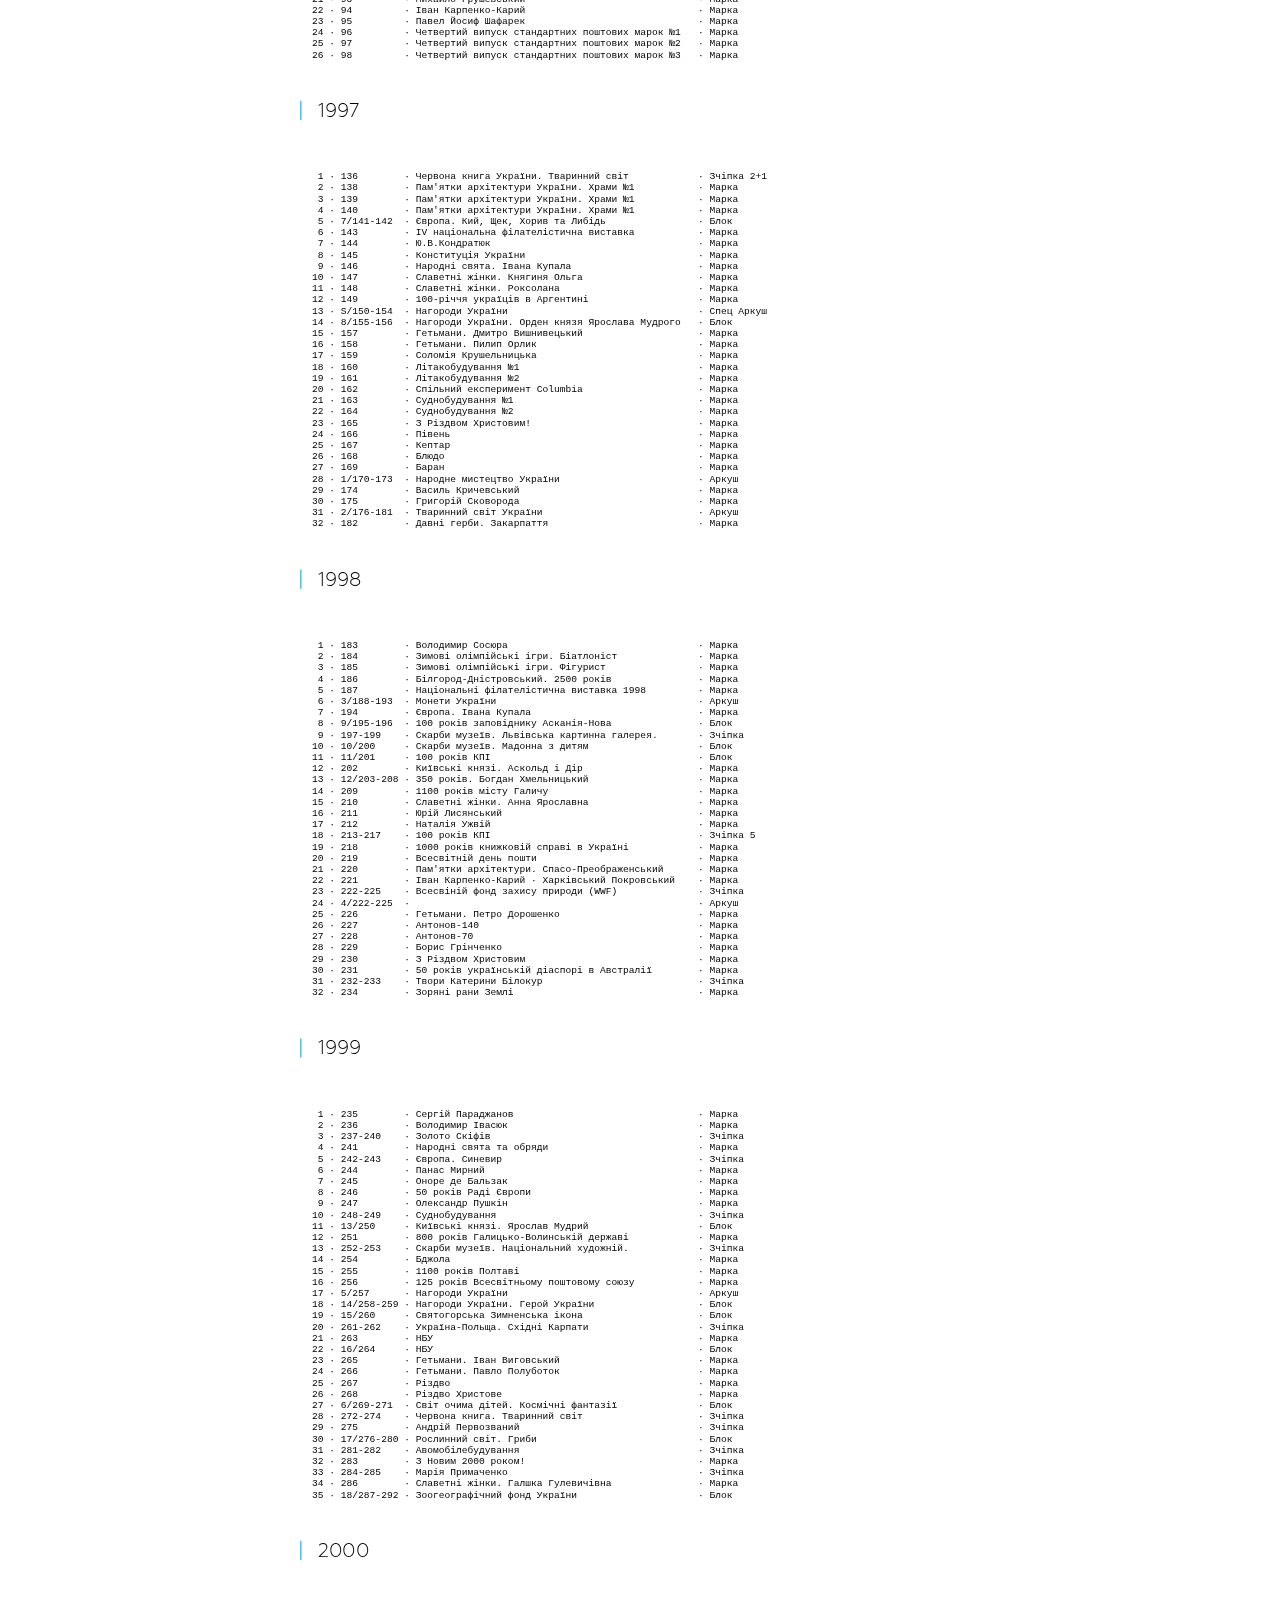
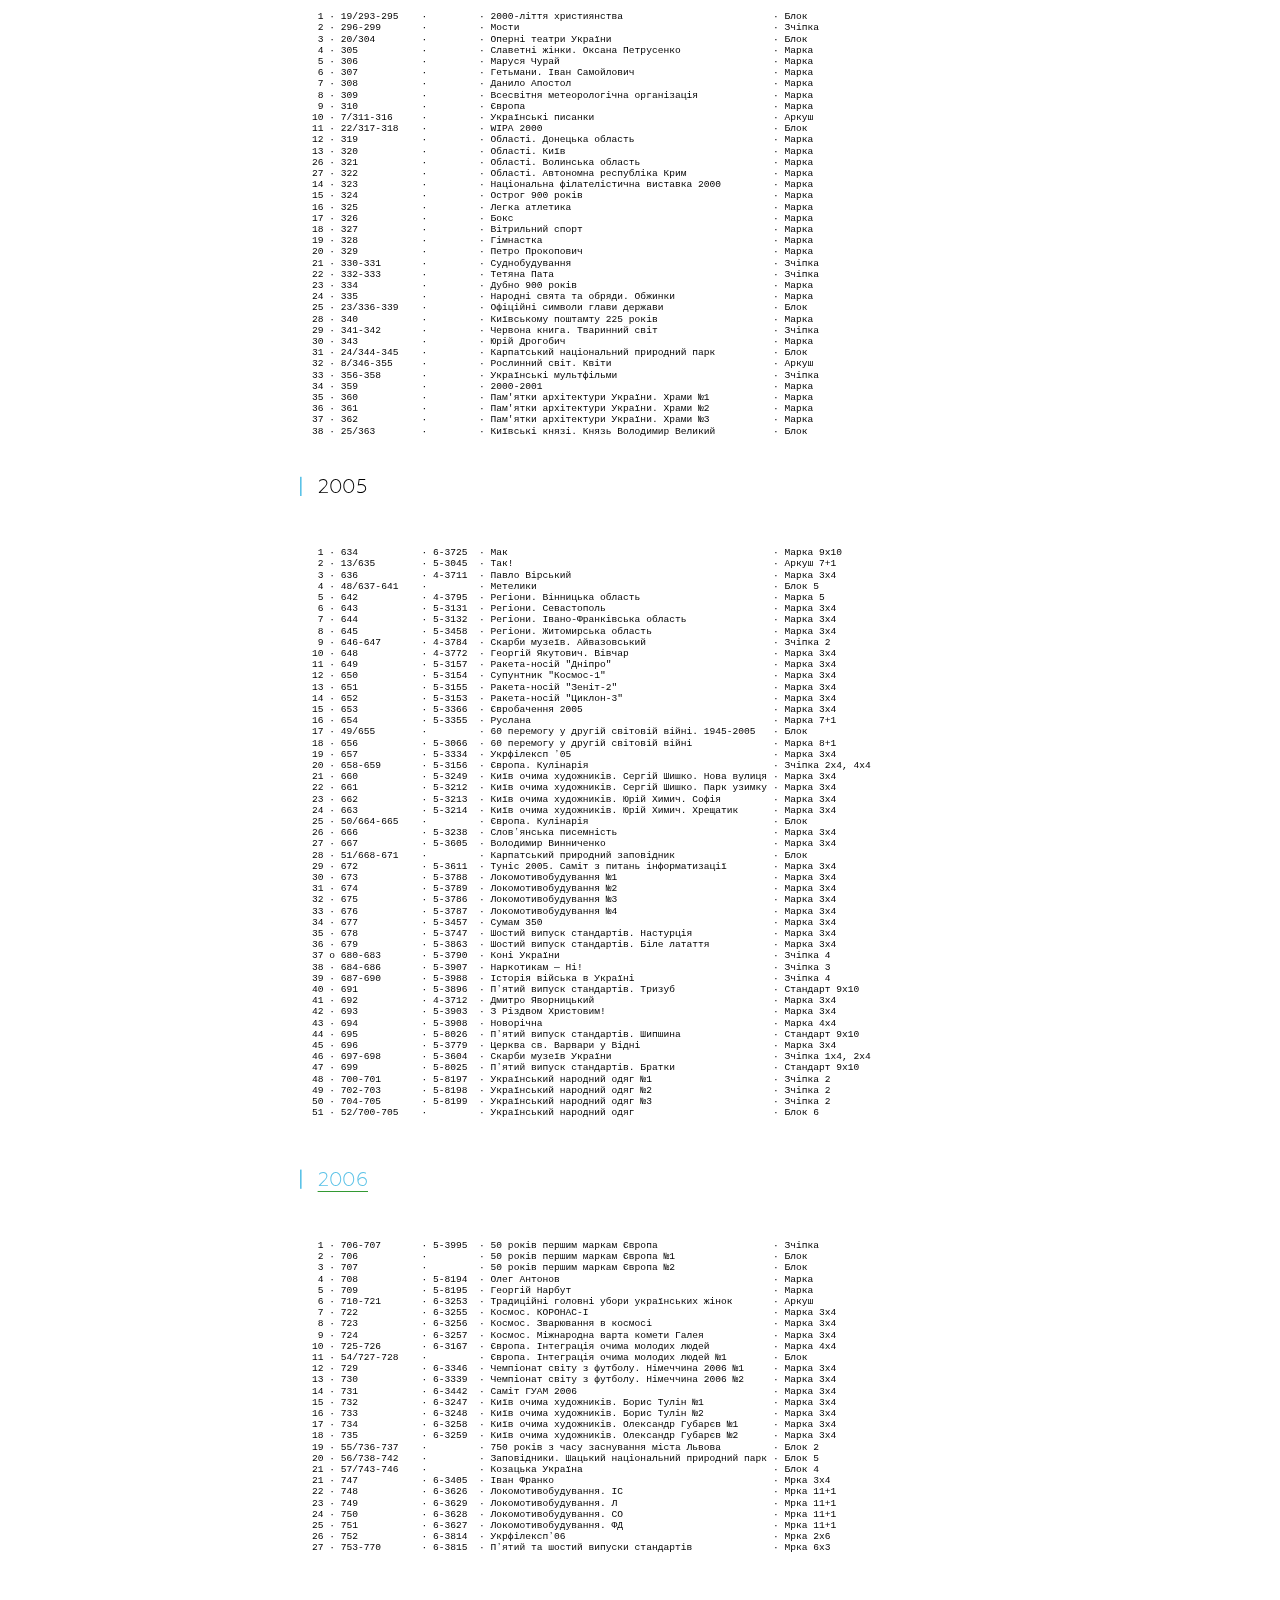
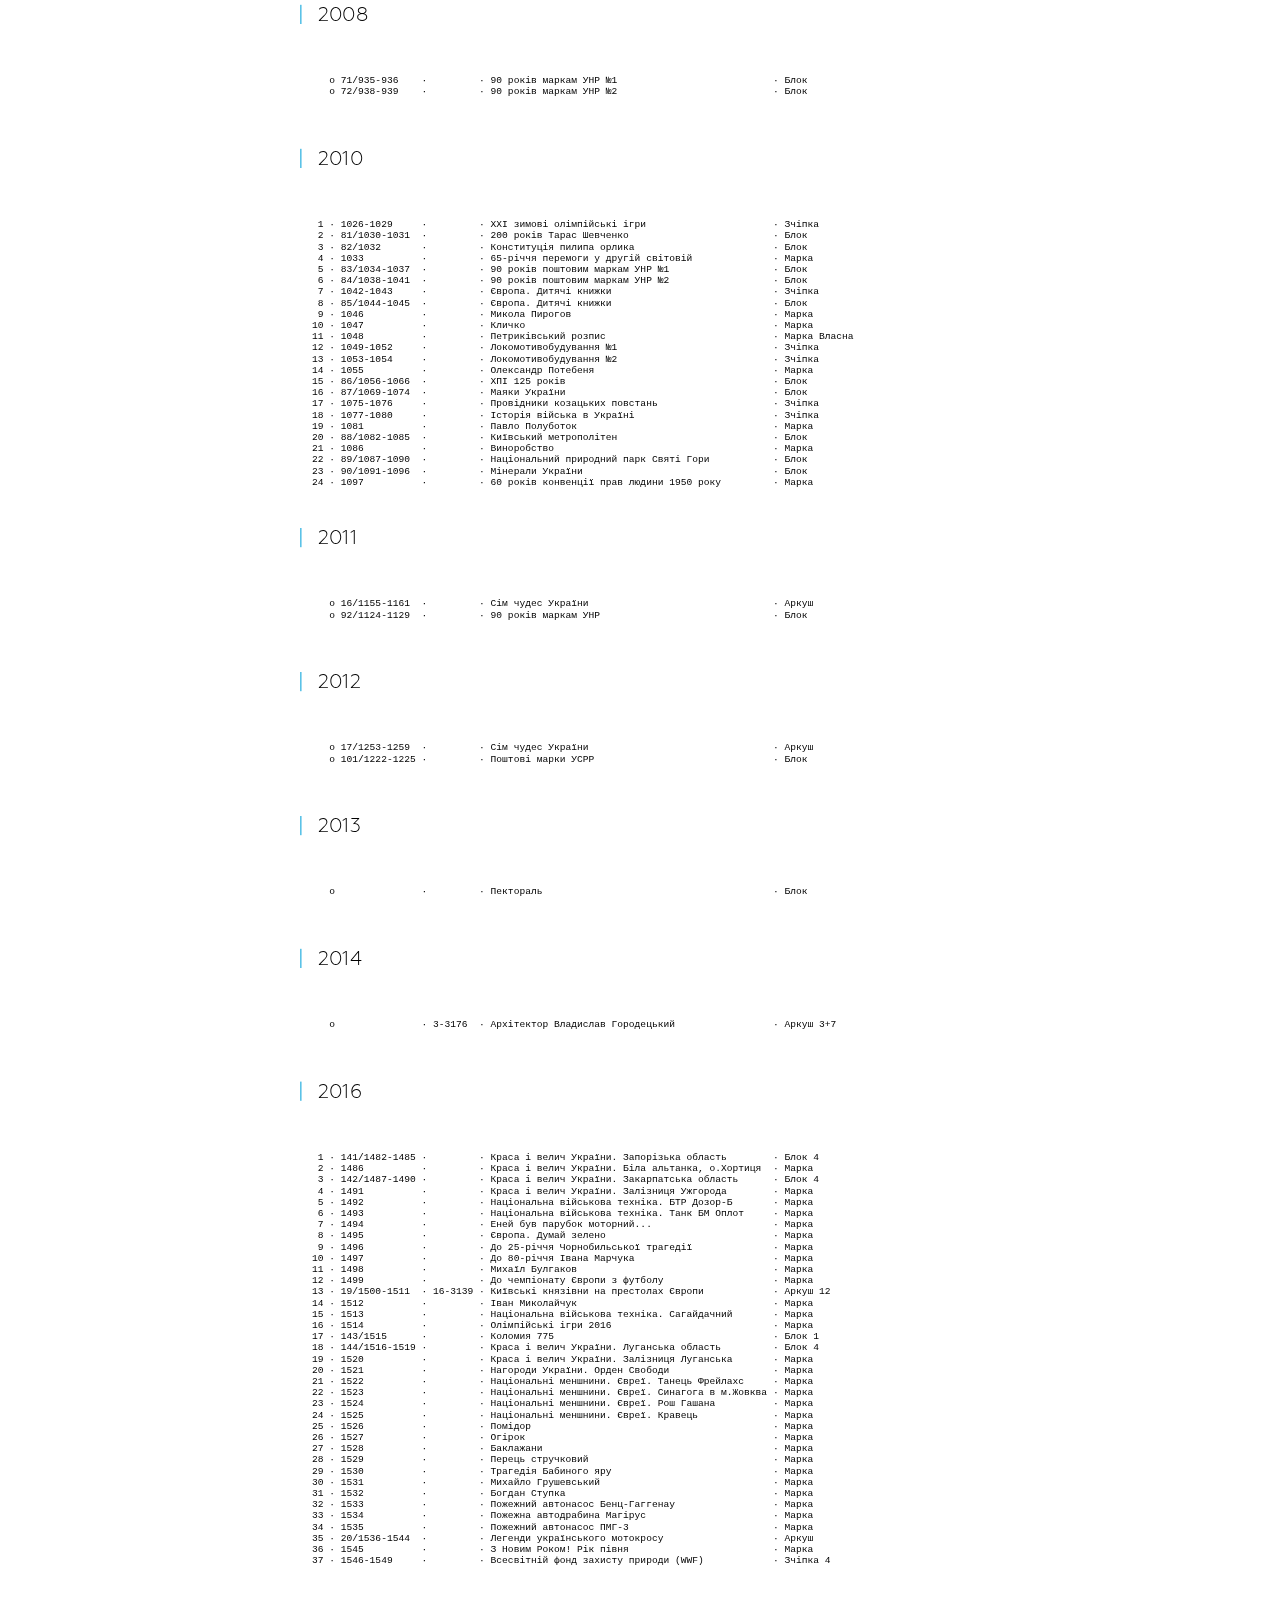
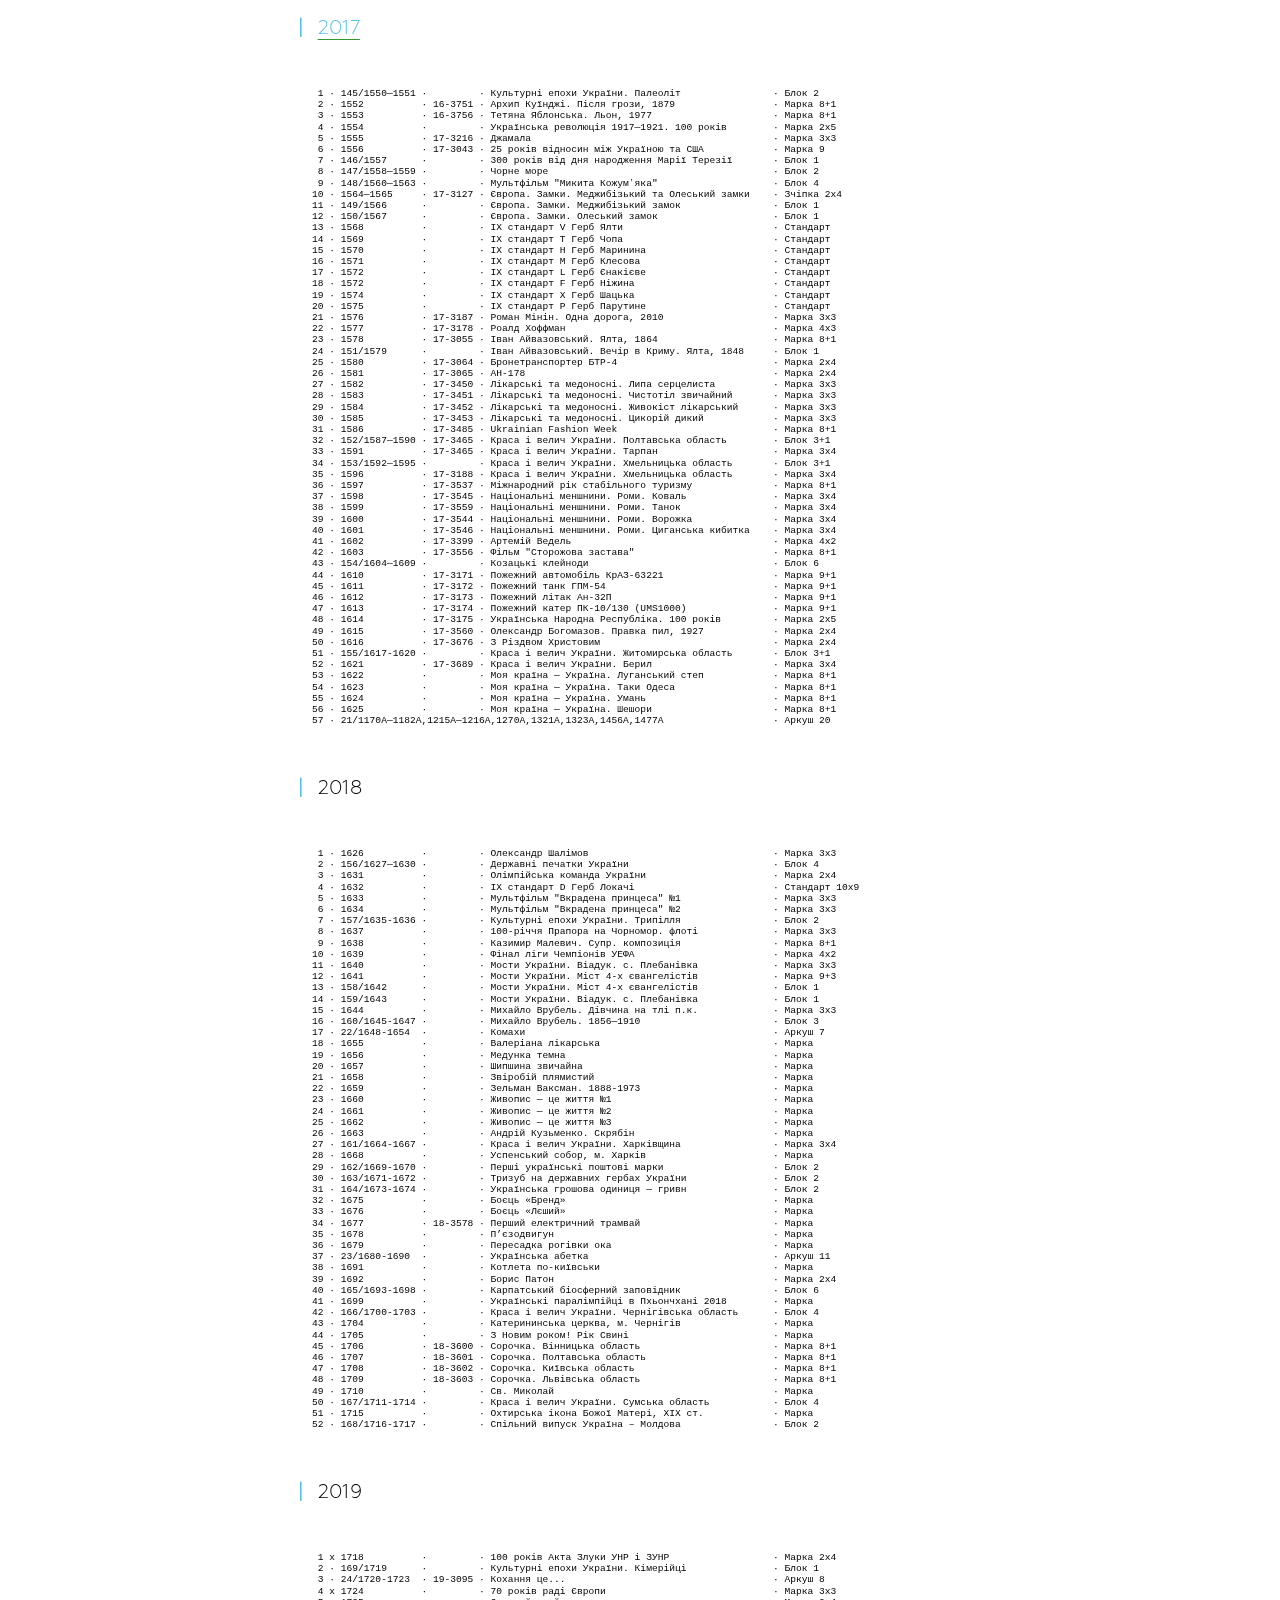
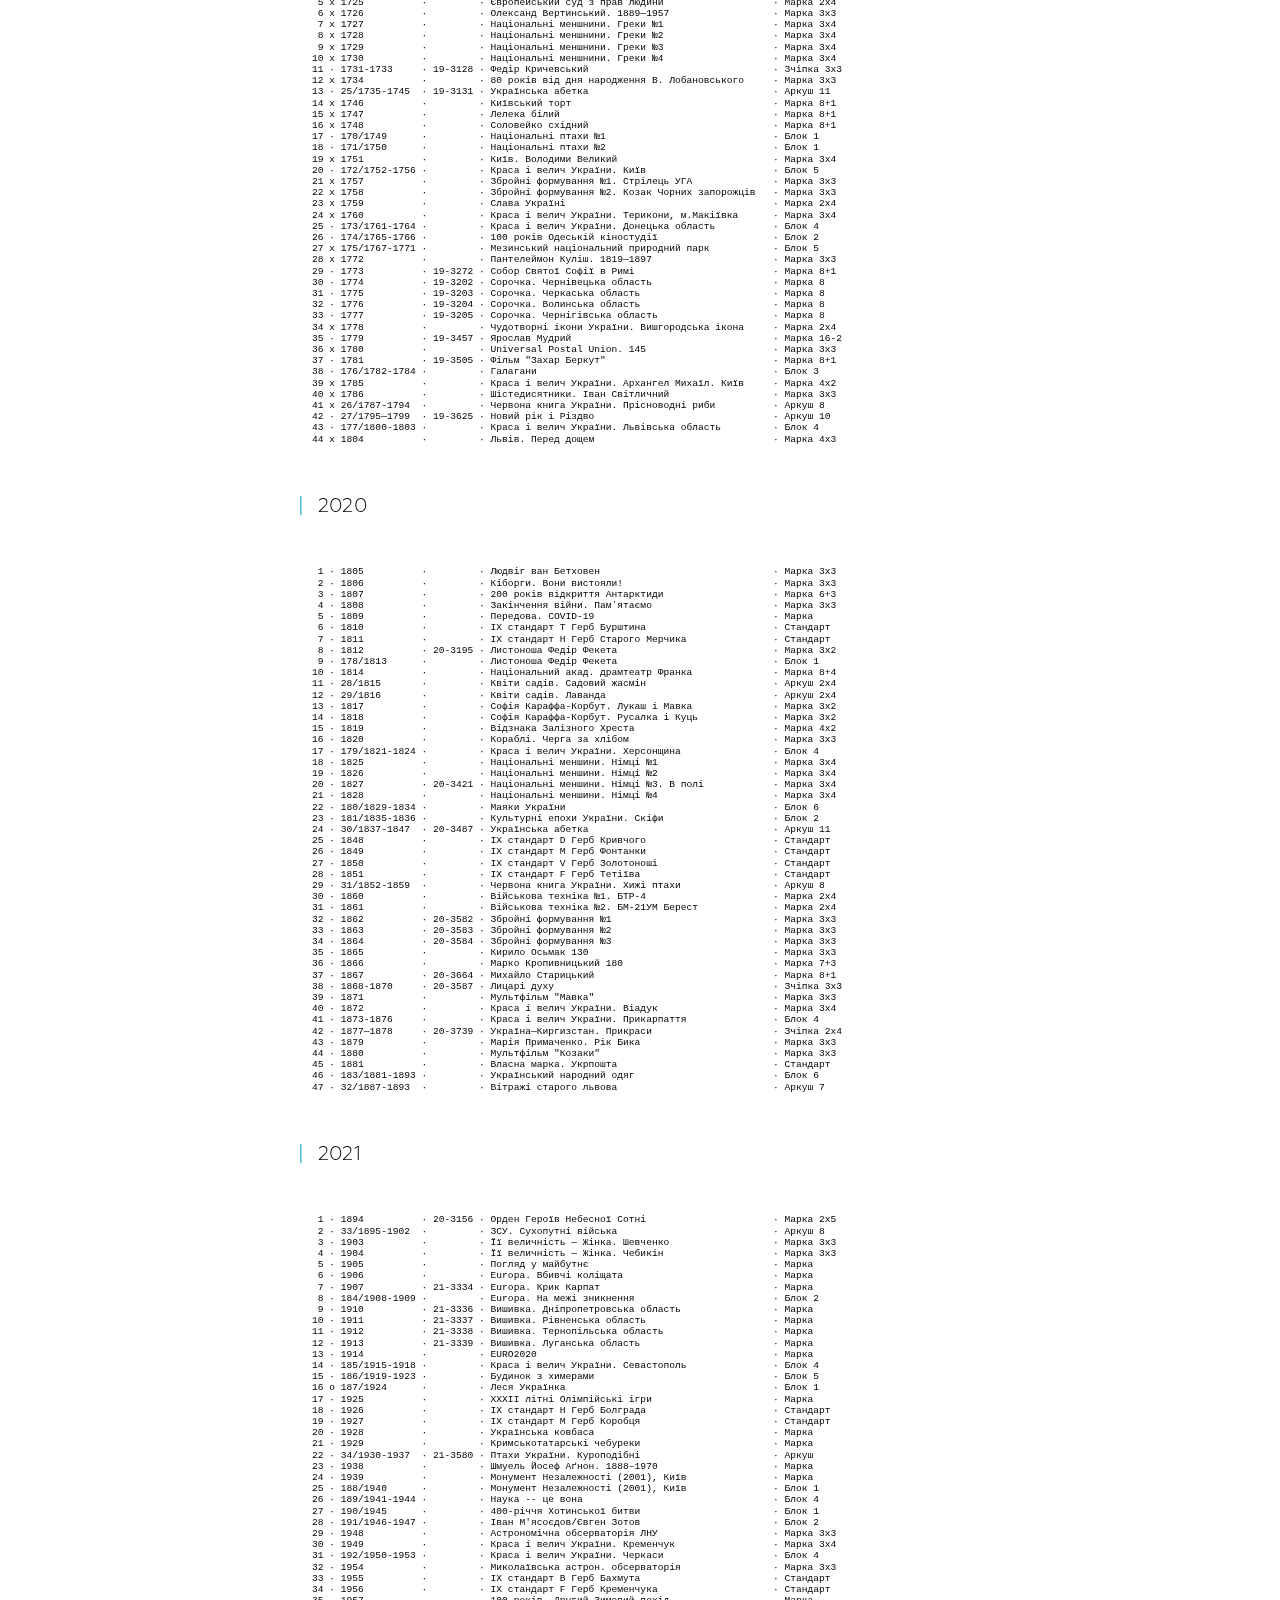
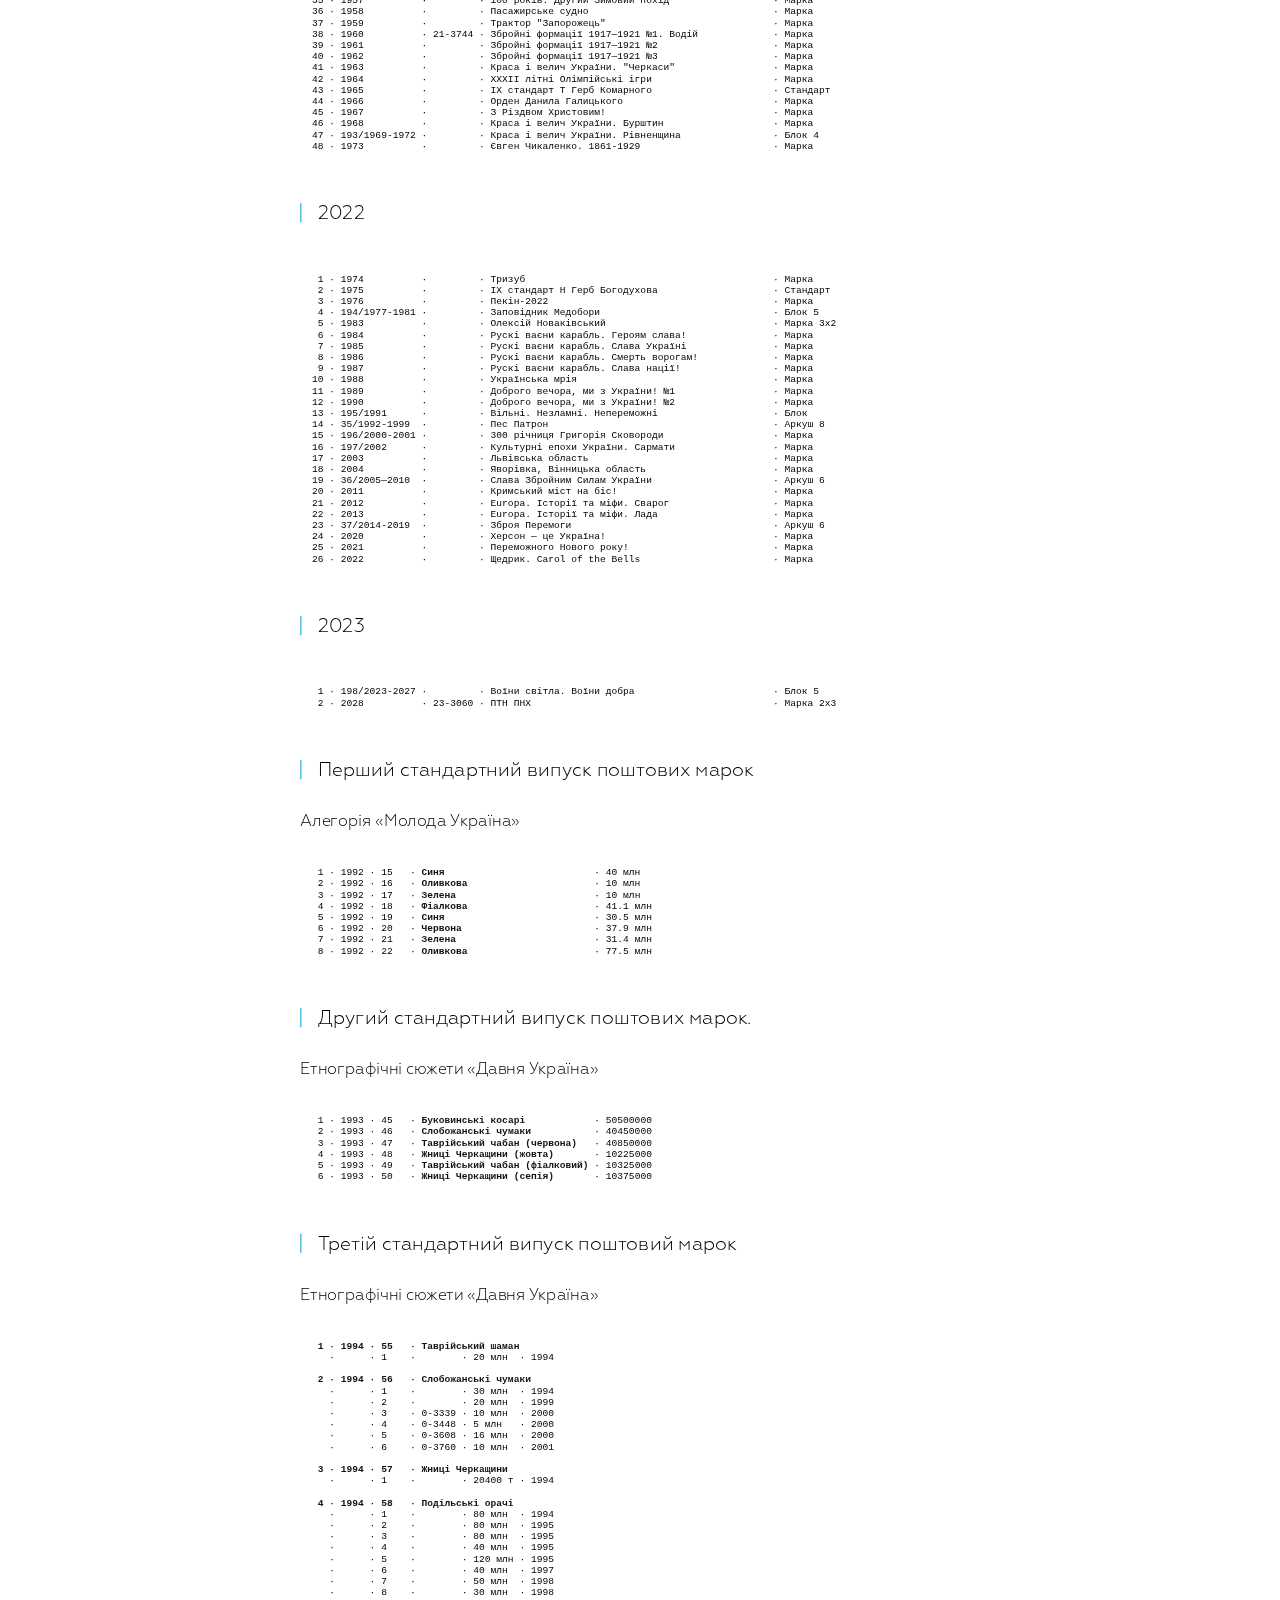
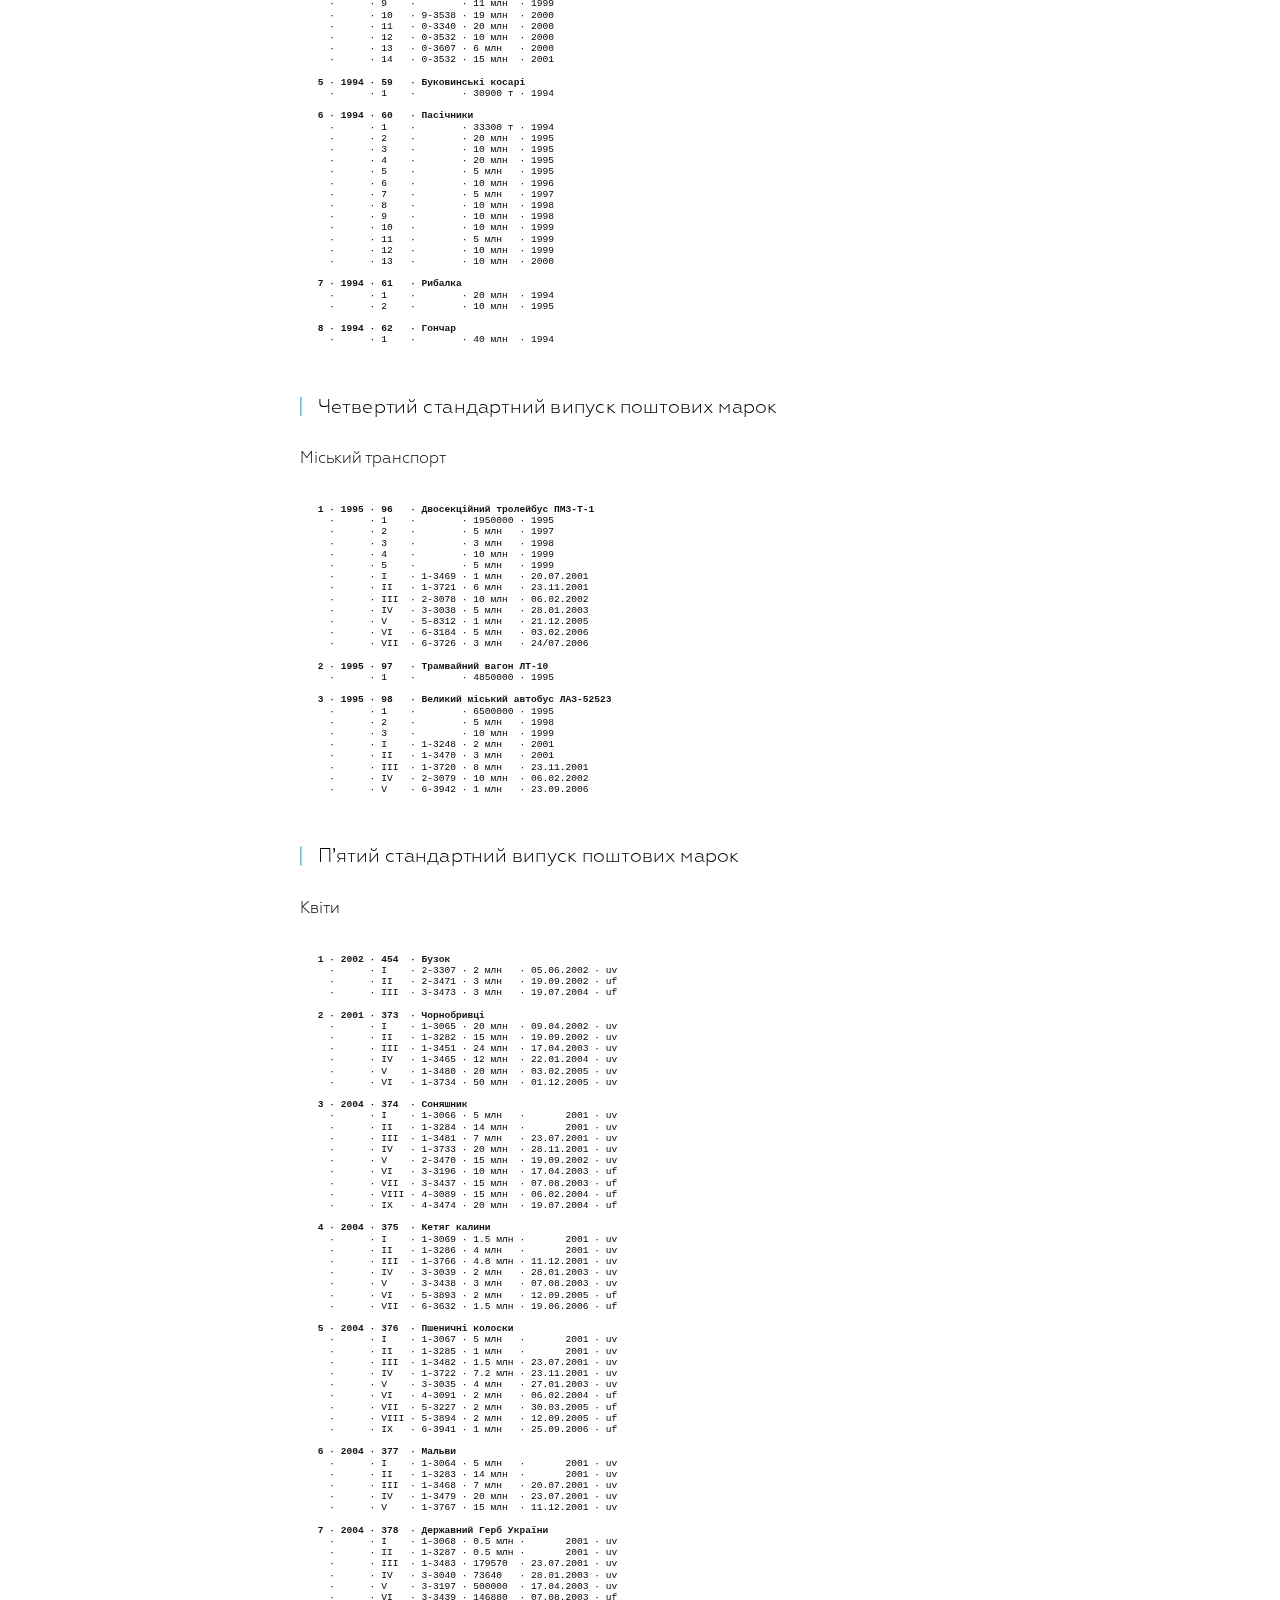
==== commit 87564817: "typo" ====
--- a/index.html
+++ b/index.html
@@ -19,11 +19,15 @@
 <main>
     <section>
 
-       <h4>Статистика знаків поштової оплати</h4>
-
-    <p><b>Марка</b> &mdash; прямокутна [перфорована] поверхня з клеєм на одній стороні (P).<br>
+      <h3>Вступ</h3>
+
+      <h3>Термінологія</h3>
+
+       <h4>Знаки поштової оплати</h4>
+
+    <p><b>Марка</b> &mdash; паперова поверхня з клеєм на одній стороні (P).<br>
        <b>Стандарт</b> &mdash; марка з великим тиражем (H).<br>
-       <b>Зчіпка</b> &mdash; група (до квартблока) різних марок з опціональними купонами (J).<br>
+       <b>Зчіпка</b> &mdash; група (до квартблока) різних марок (J).<br>
        <b>Блок</b> &mdash; група різних марок на маленькому листі в художньому оформленні (B).<br>
        <b>Аркуш</b> &mdash; група різних марок розташованих на листі в художньому оформленні (А).<br>
        <b>Спеціальний аркуш</b> &mdash; аркуш помічений в каталозі як спеціальний (S).<br>
@@ -57,7 +61,7 @@
 2022  · 0      · 3     · 0      · 2    · 20    · 1        · 26</b>
 </code></figure>
 
-       <h4>Статистика листівок та конвертів</h4>
+       <h4>Листівки та конверти</h4>
 
 <p>
 
@@ -90,7 +94,7 @@
 2021  · 0   · 0   · 3  · 16  · 0   · 8   · 72  · 54  ·
 </code></figure>
 
-       <h4>Статистика видань та зібрань</h4>
+       <h4>Видання та зібрання</h4>
 
 <p>
        <b>Каталог</b> &mdash; індексний показчик марок, карток та конвертів (I).<br>
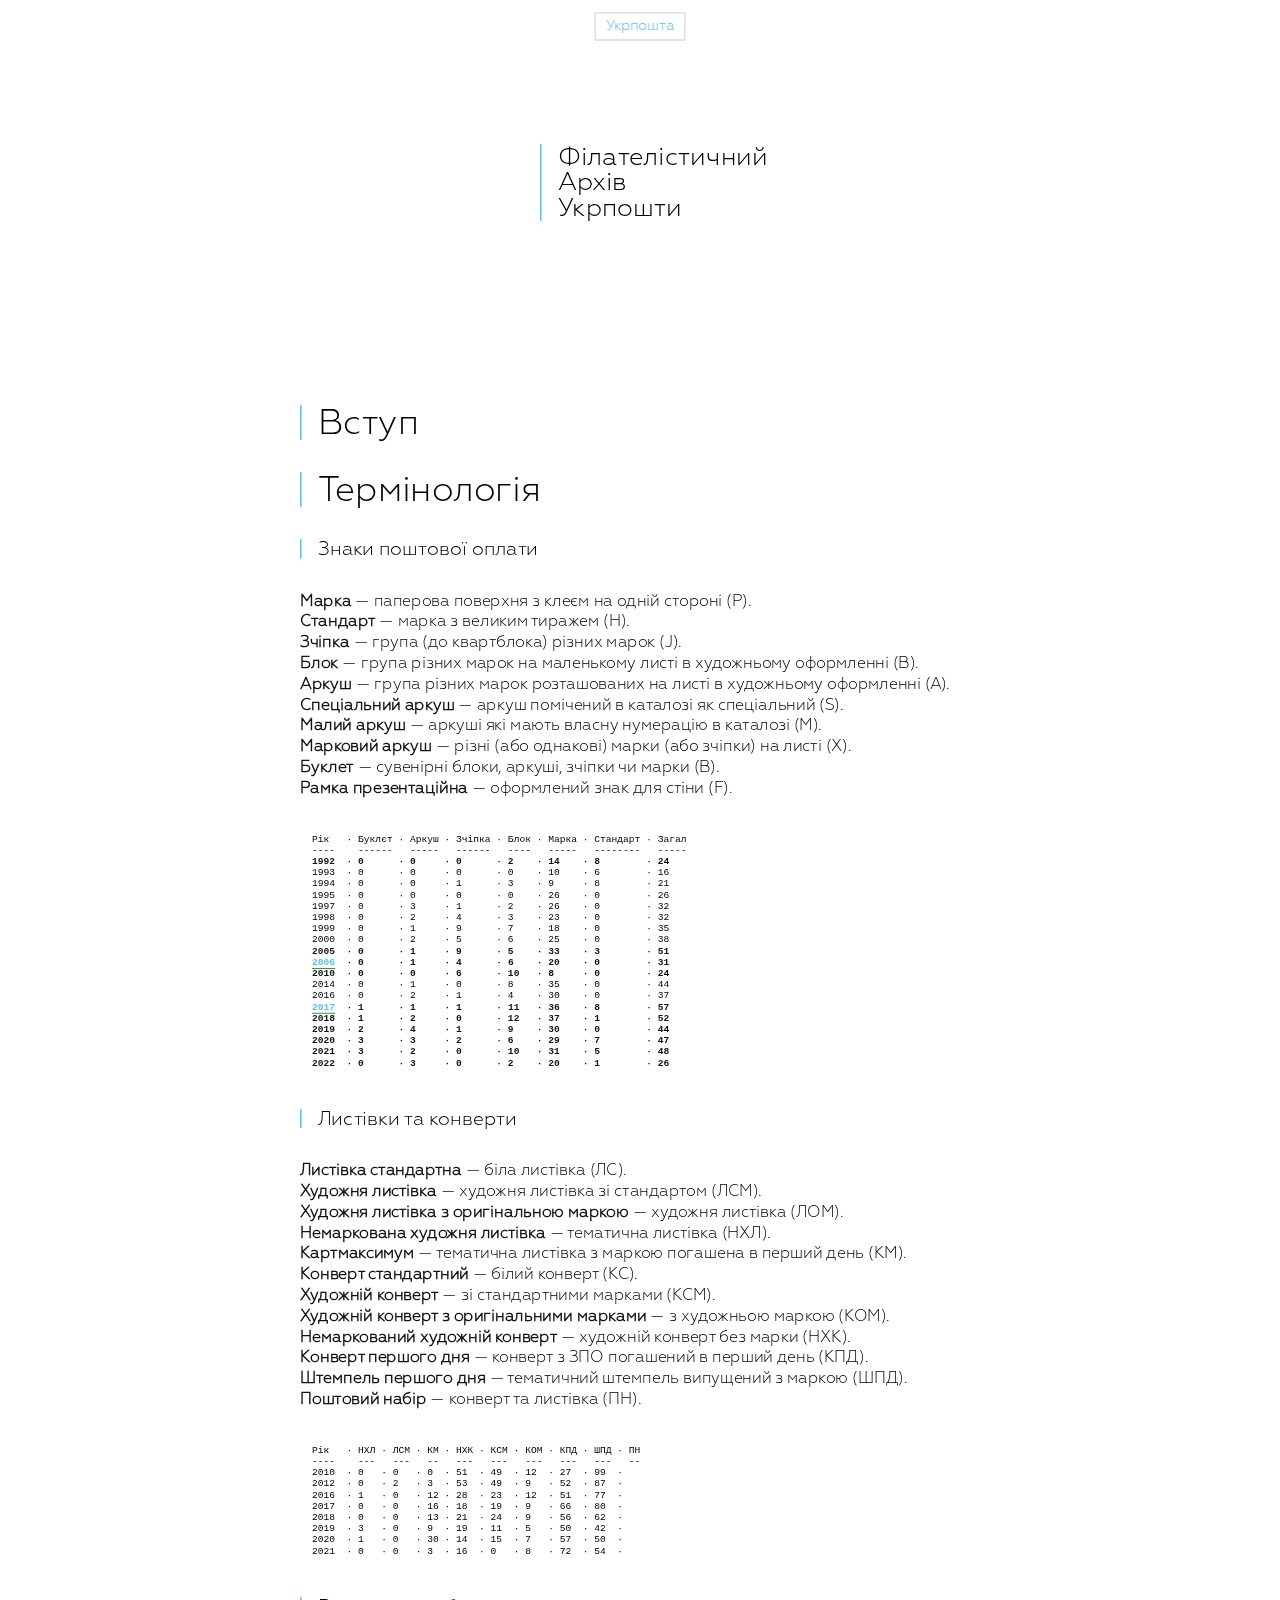
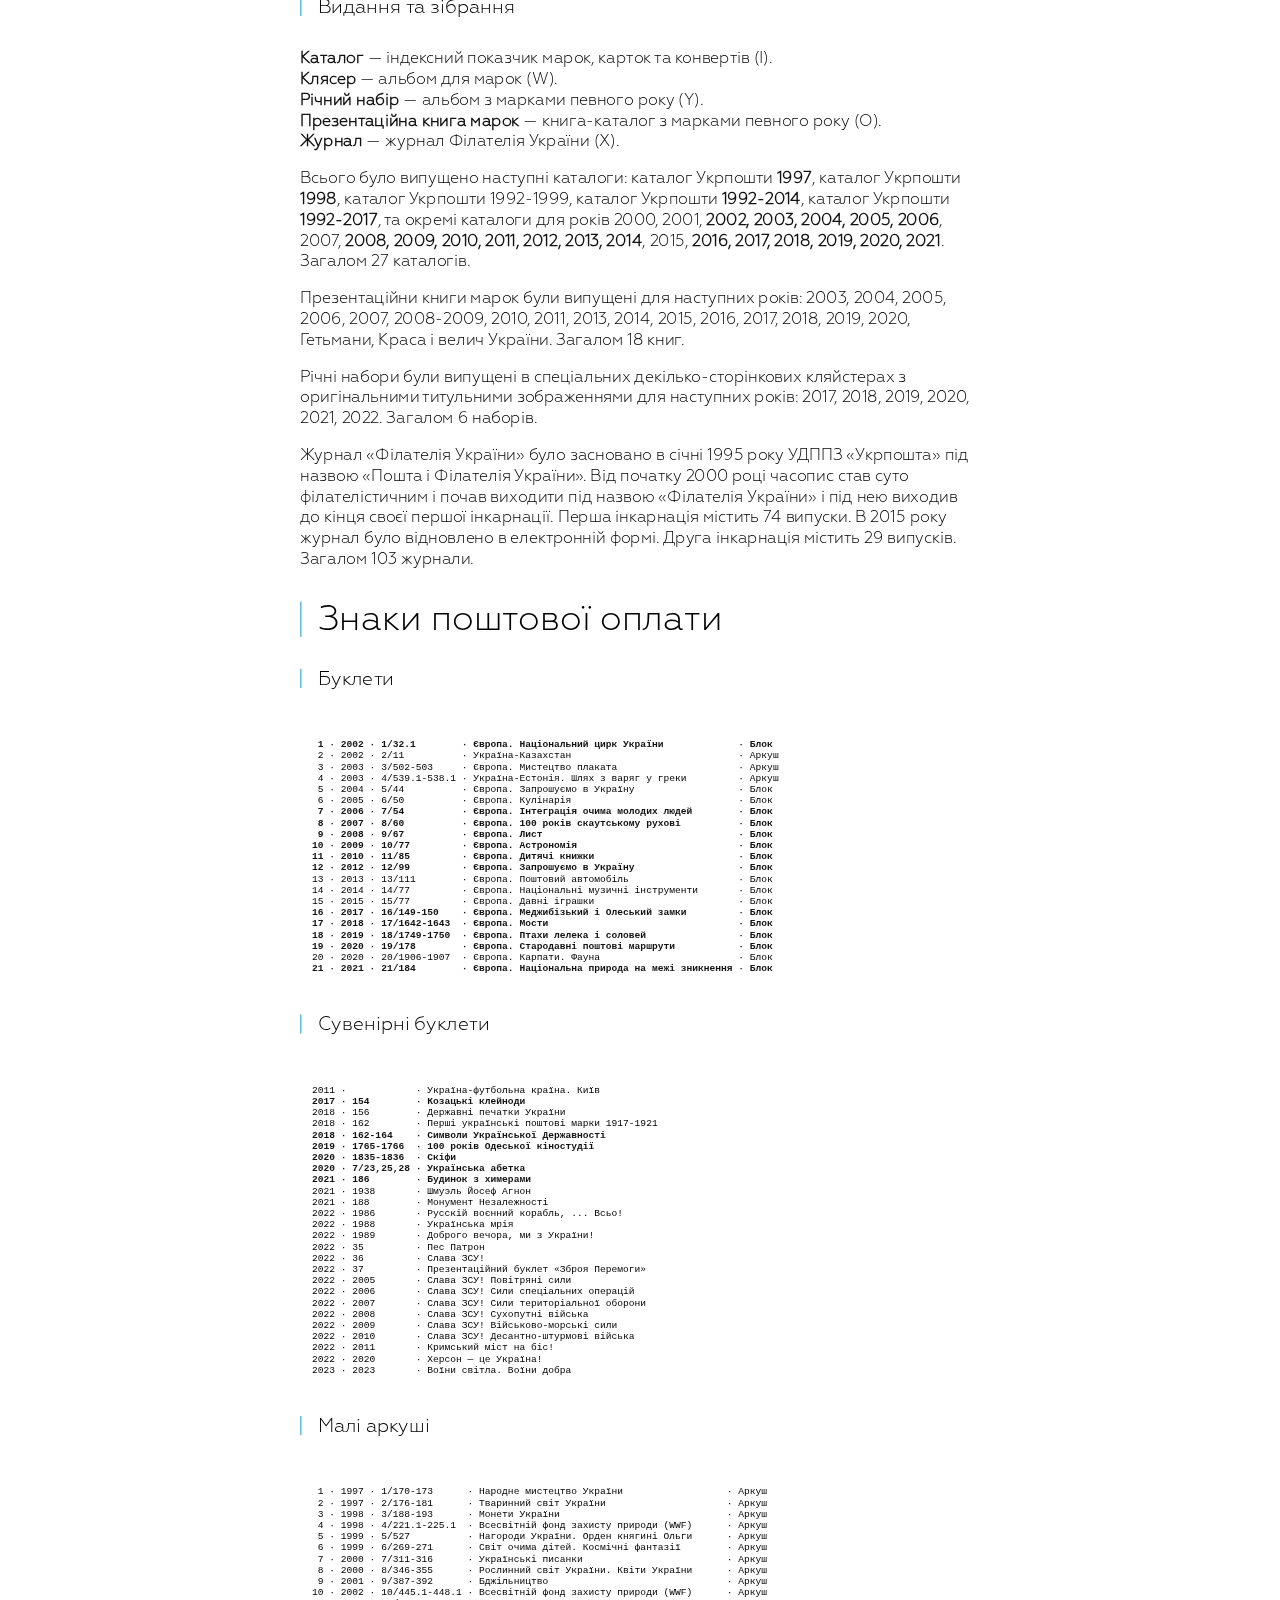
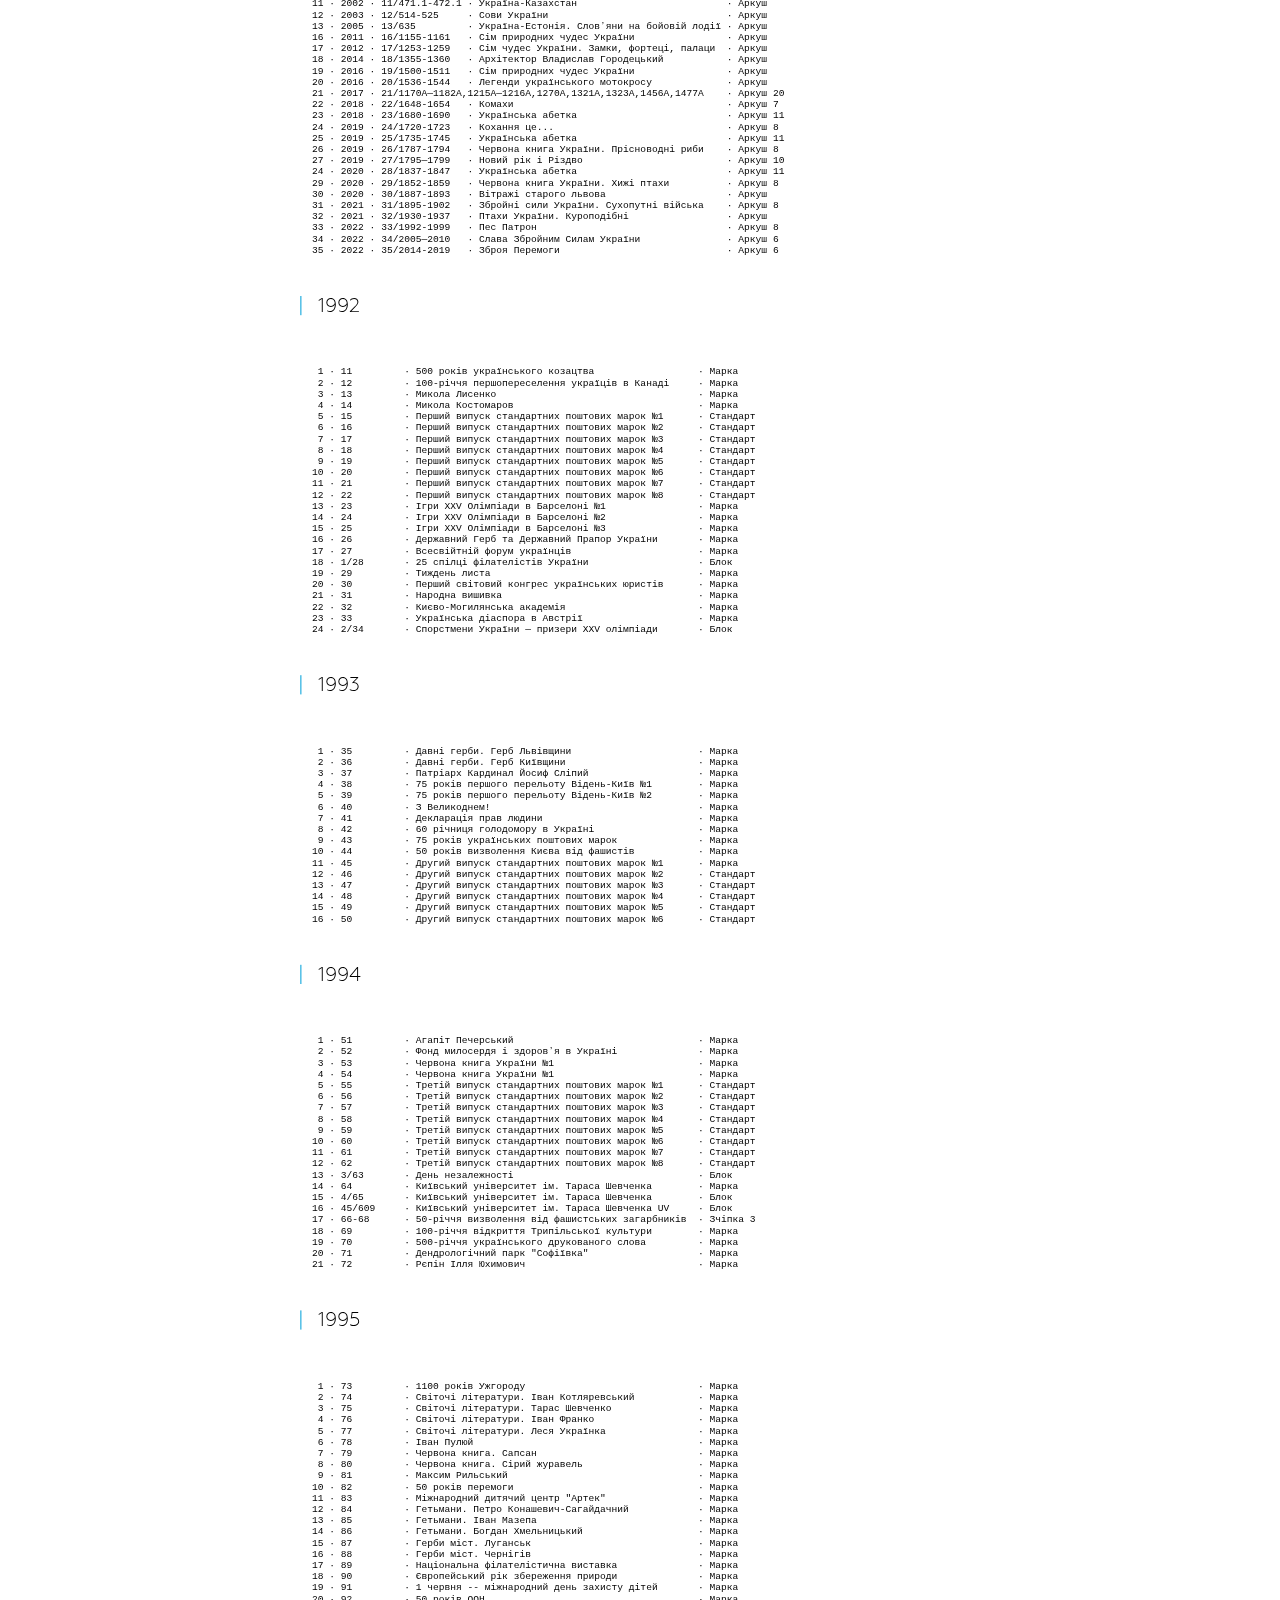
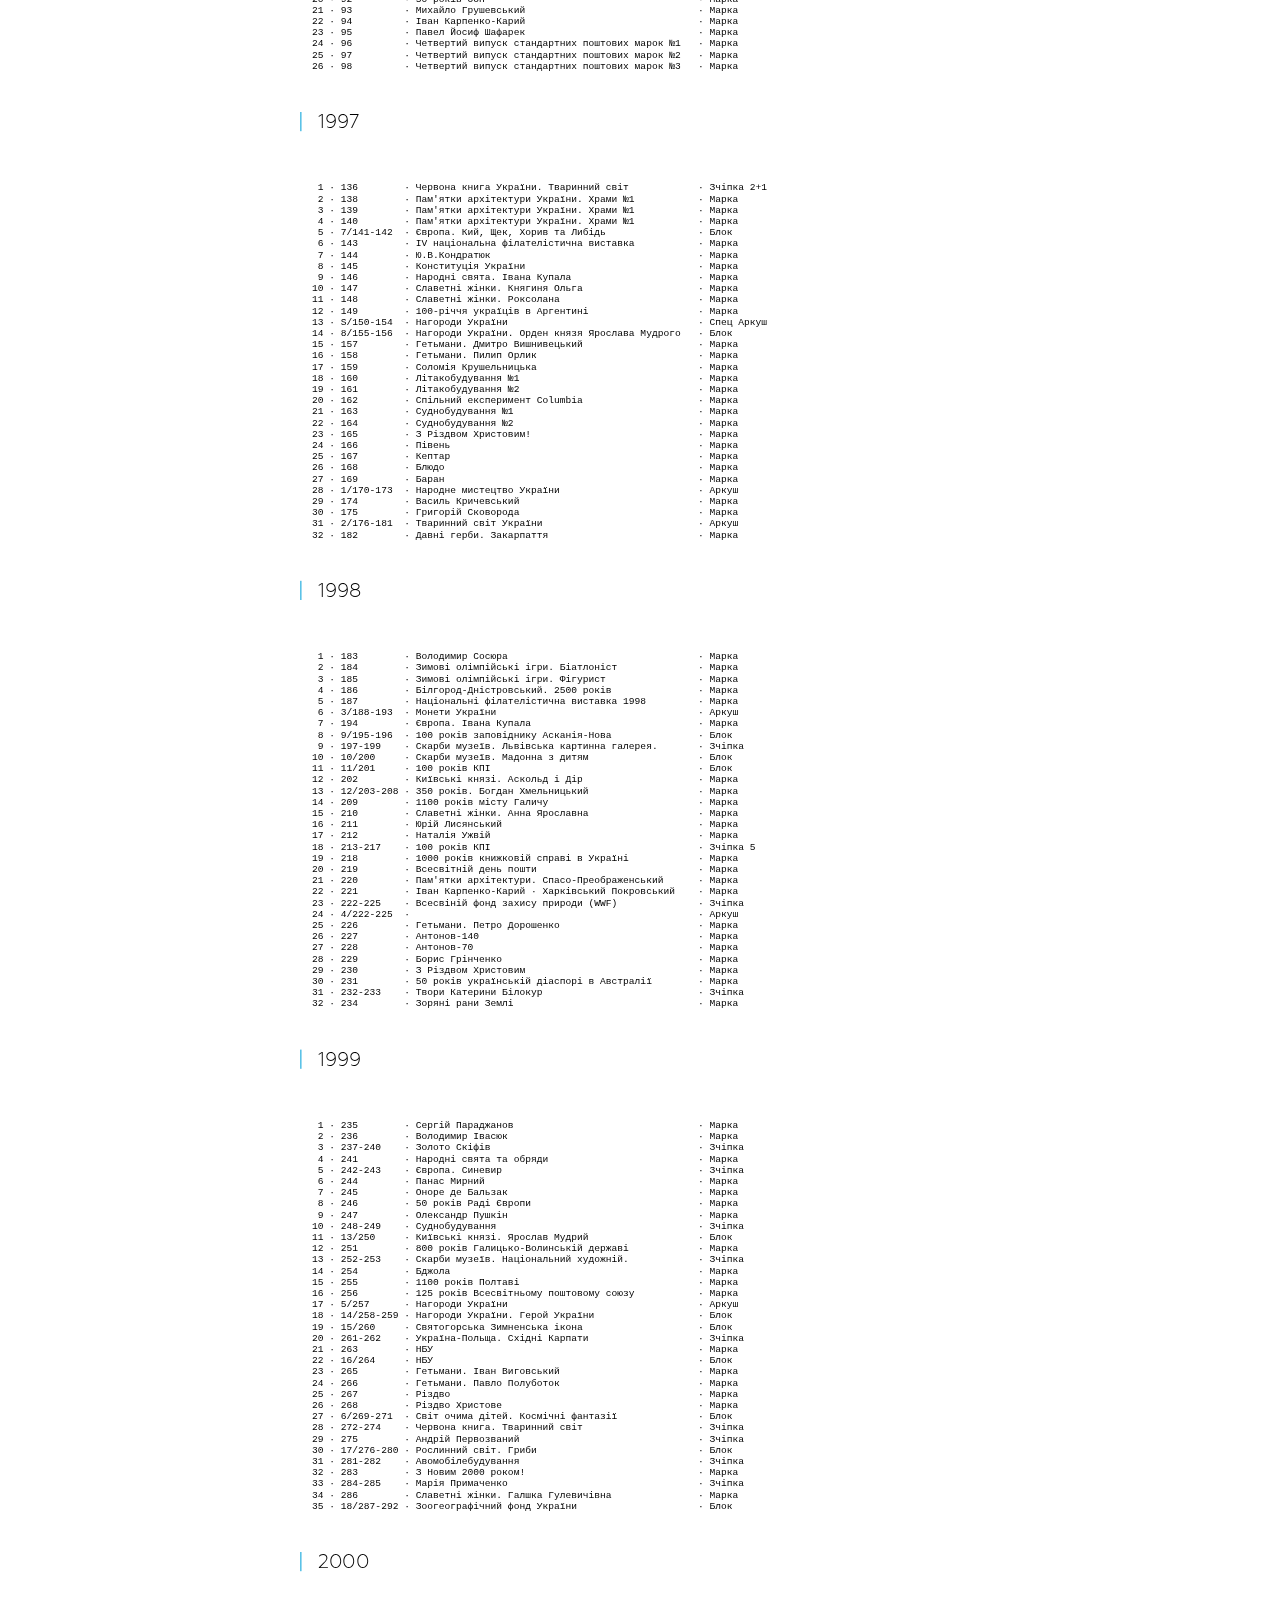
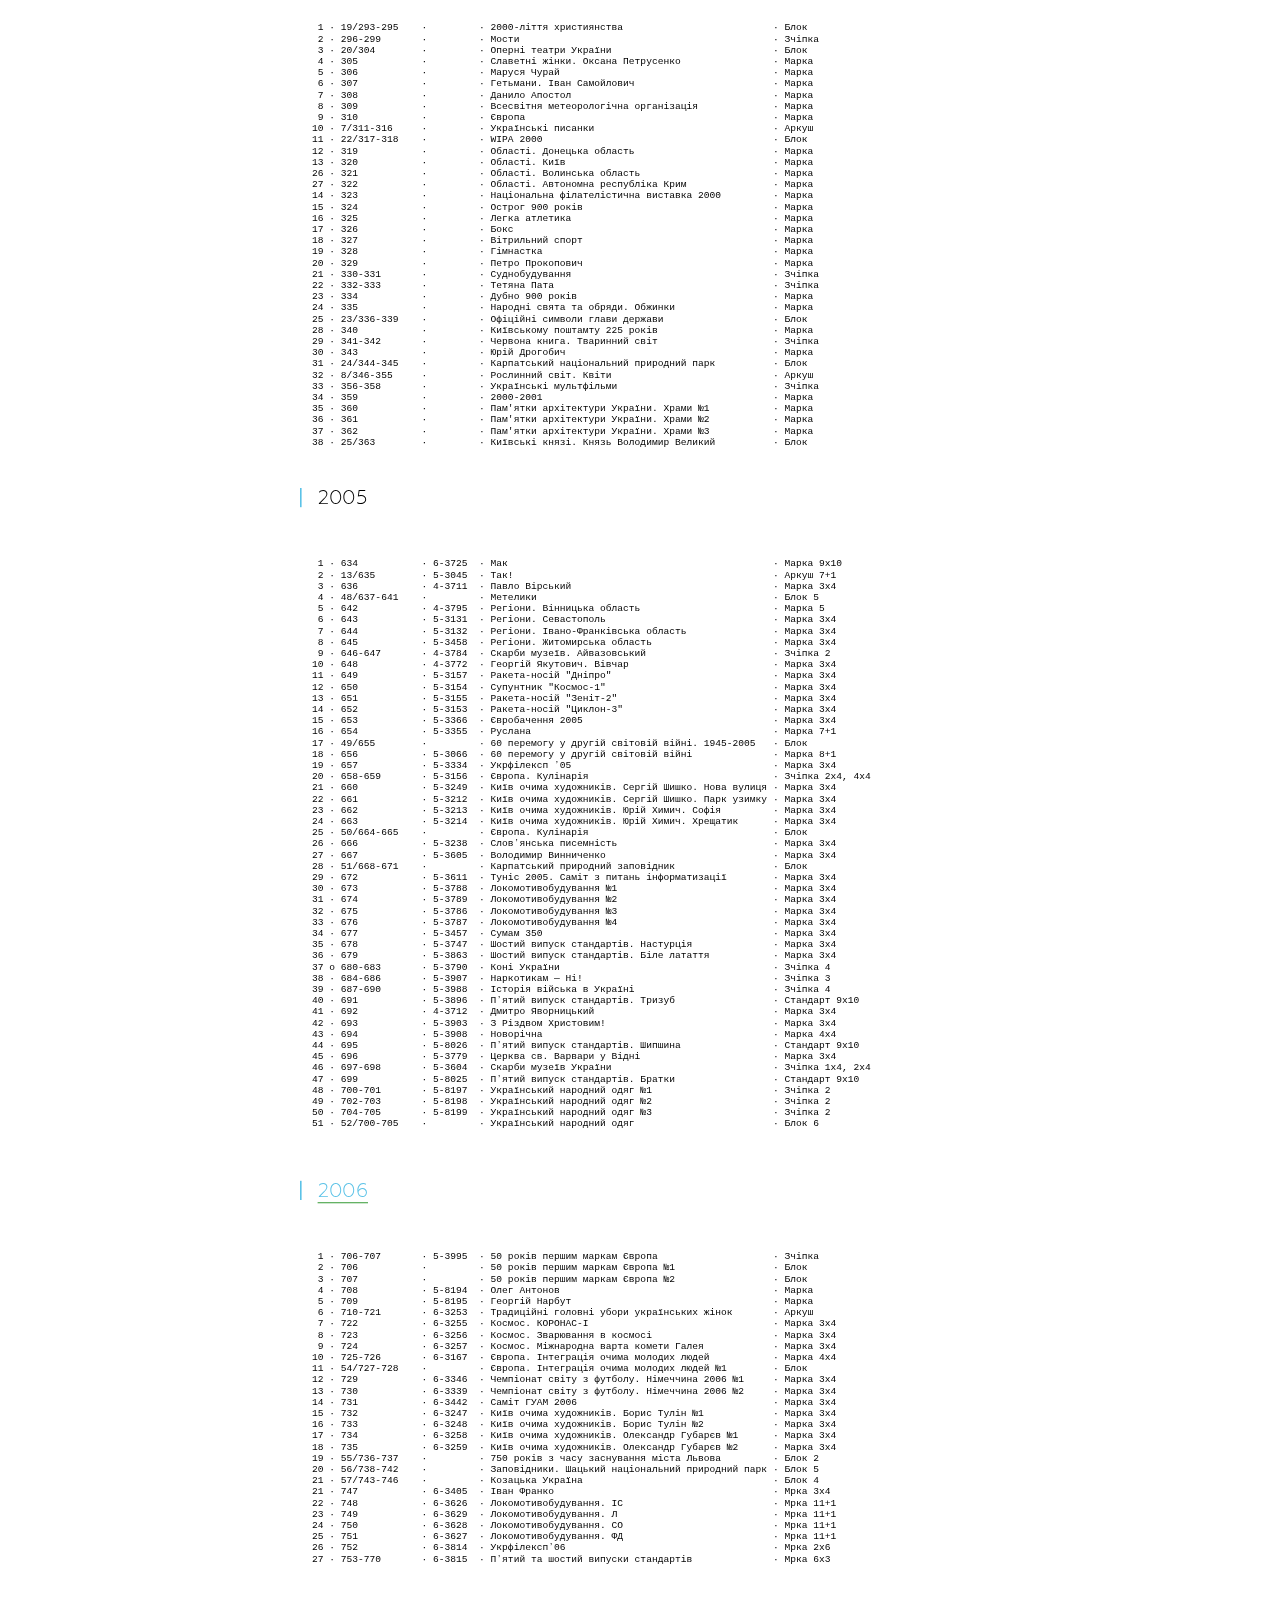
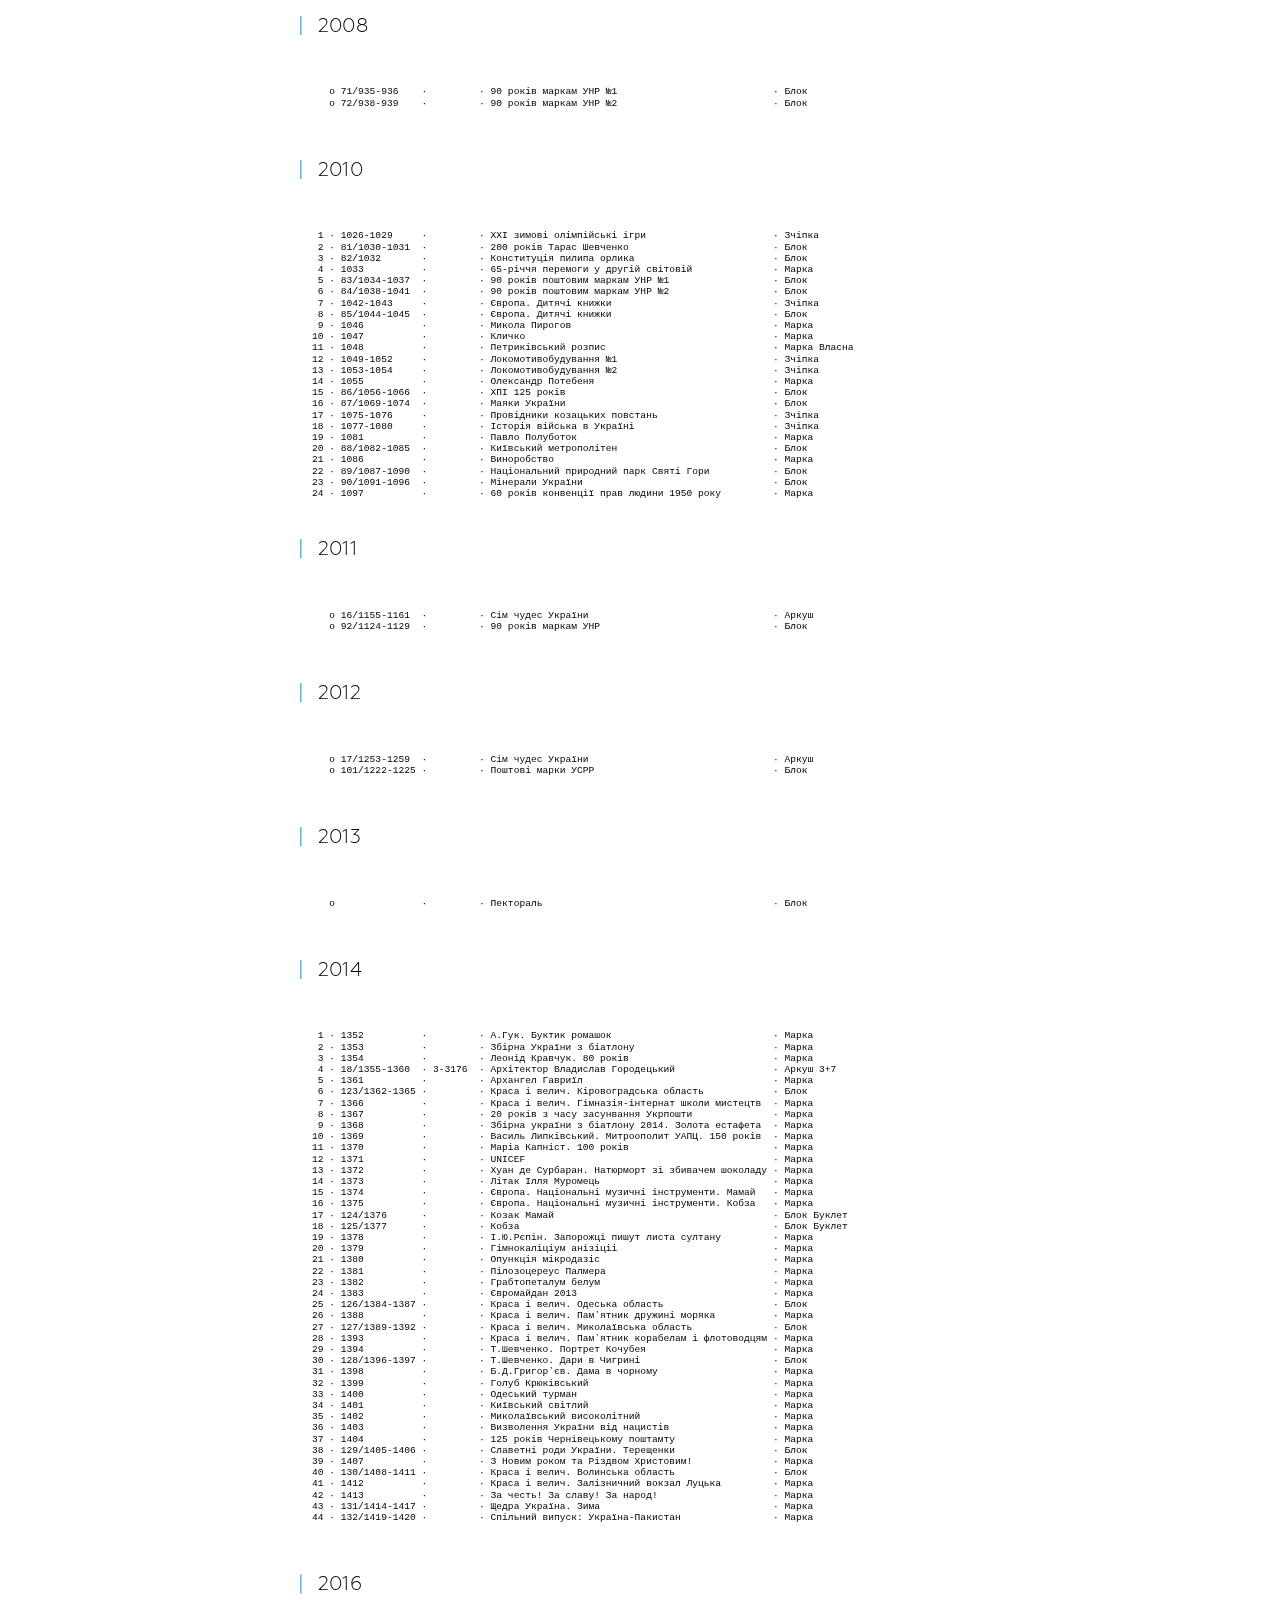
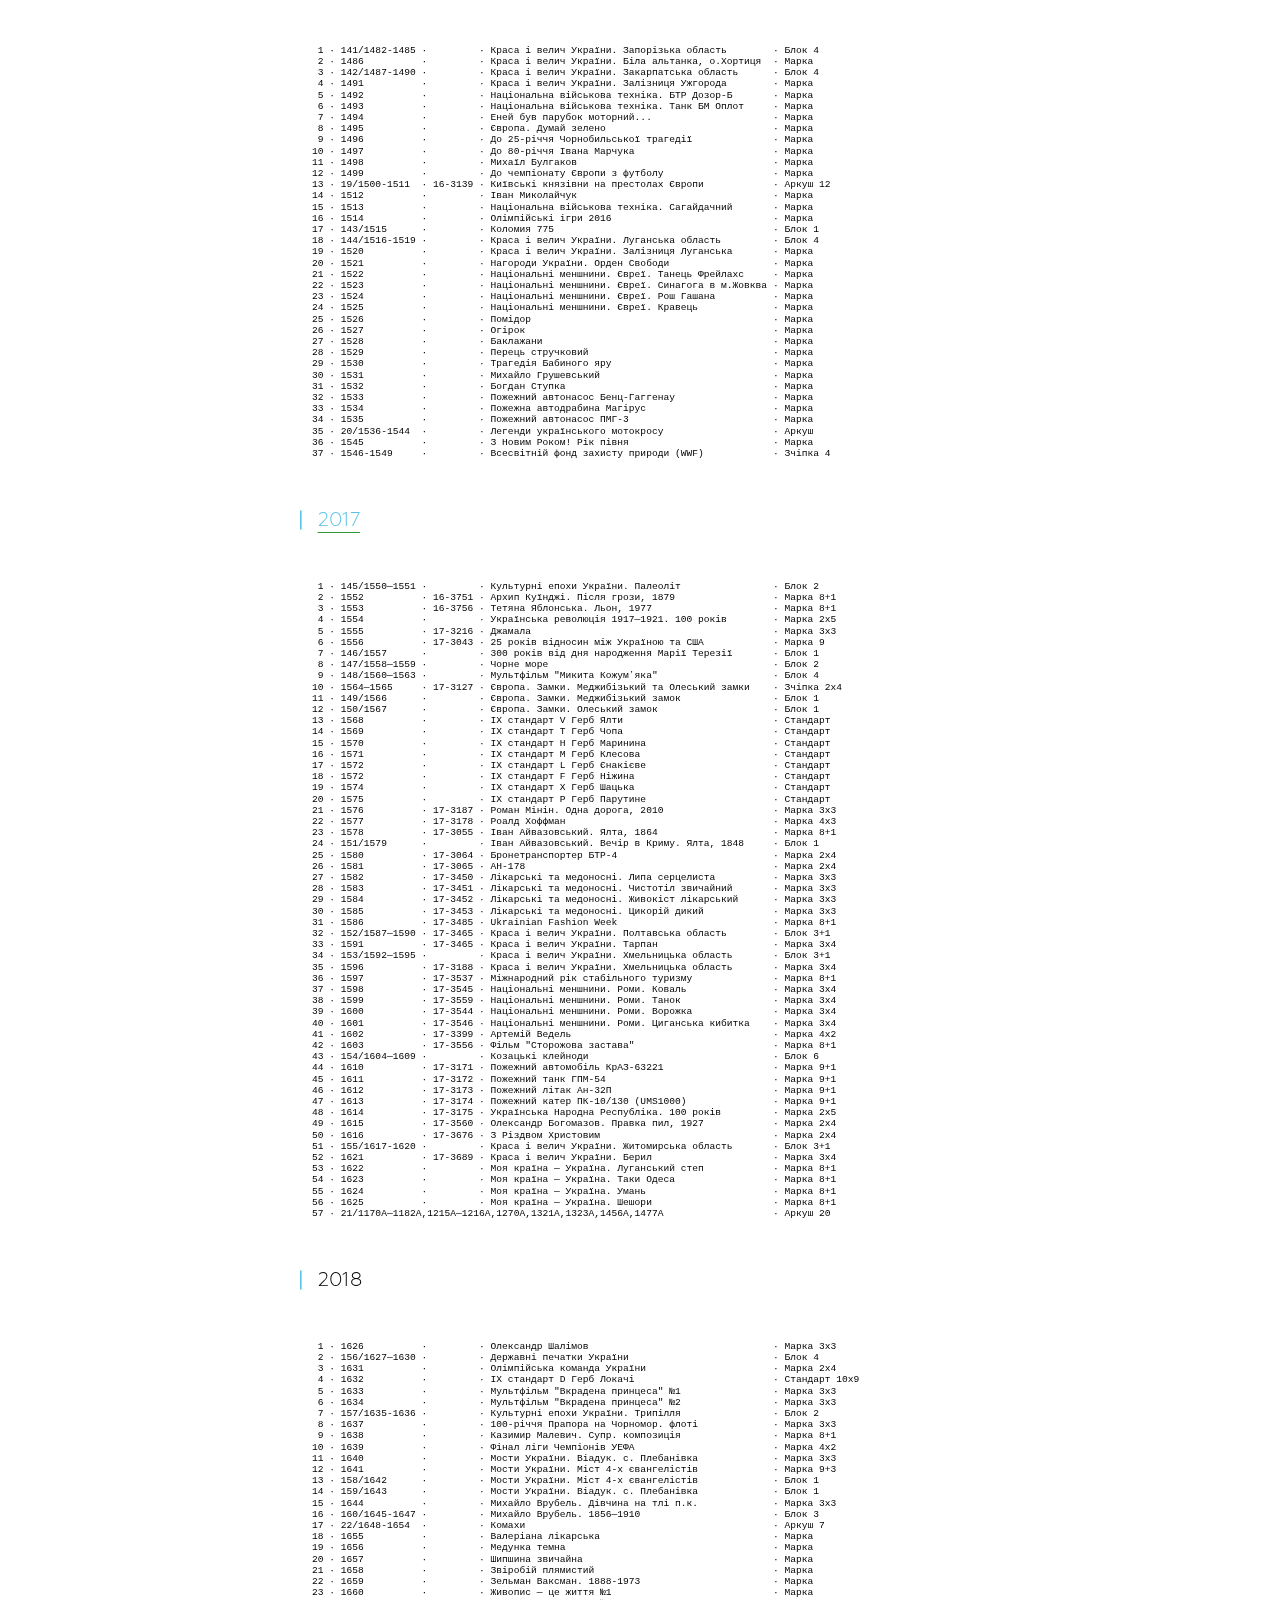
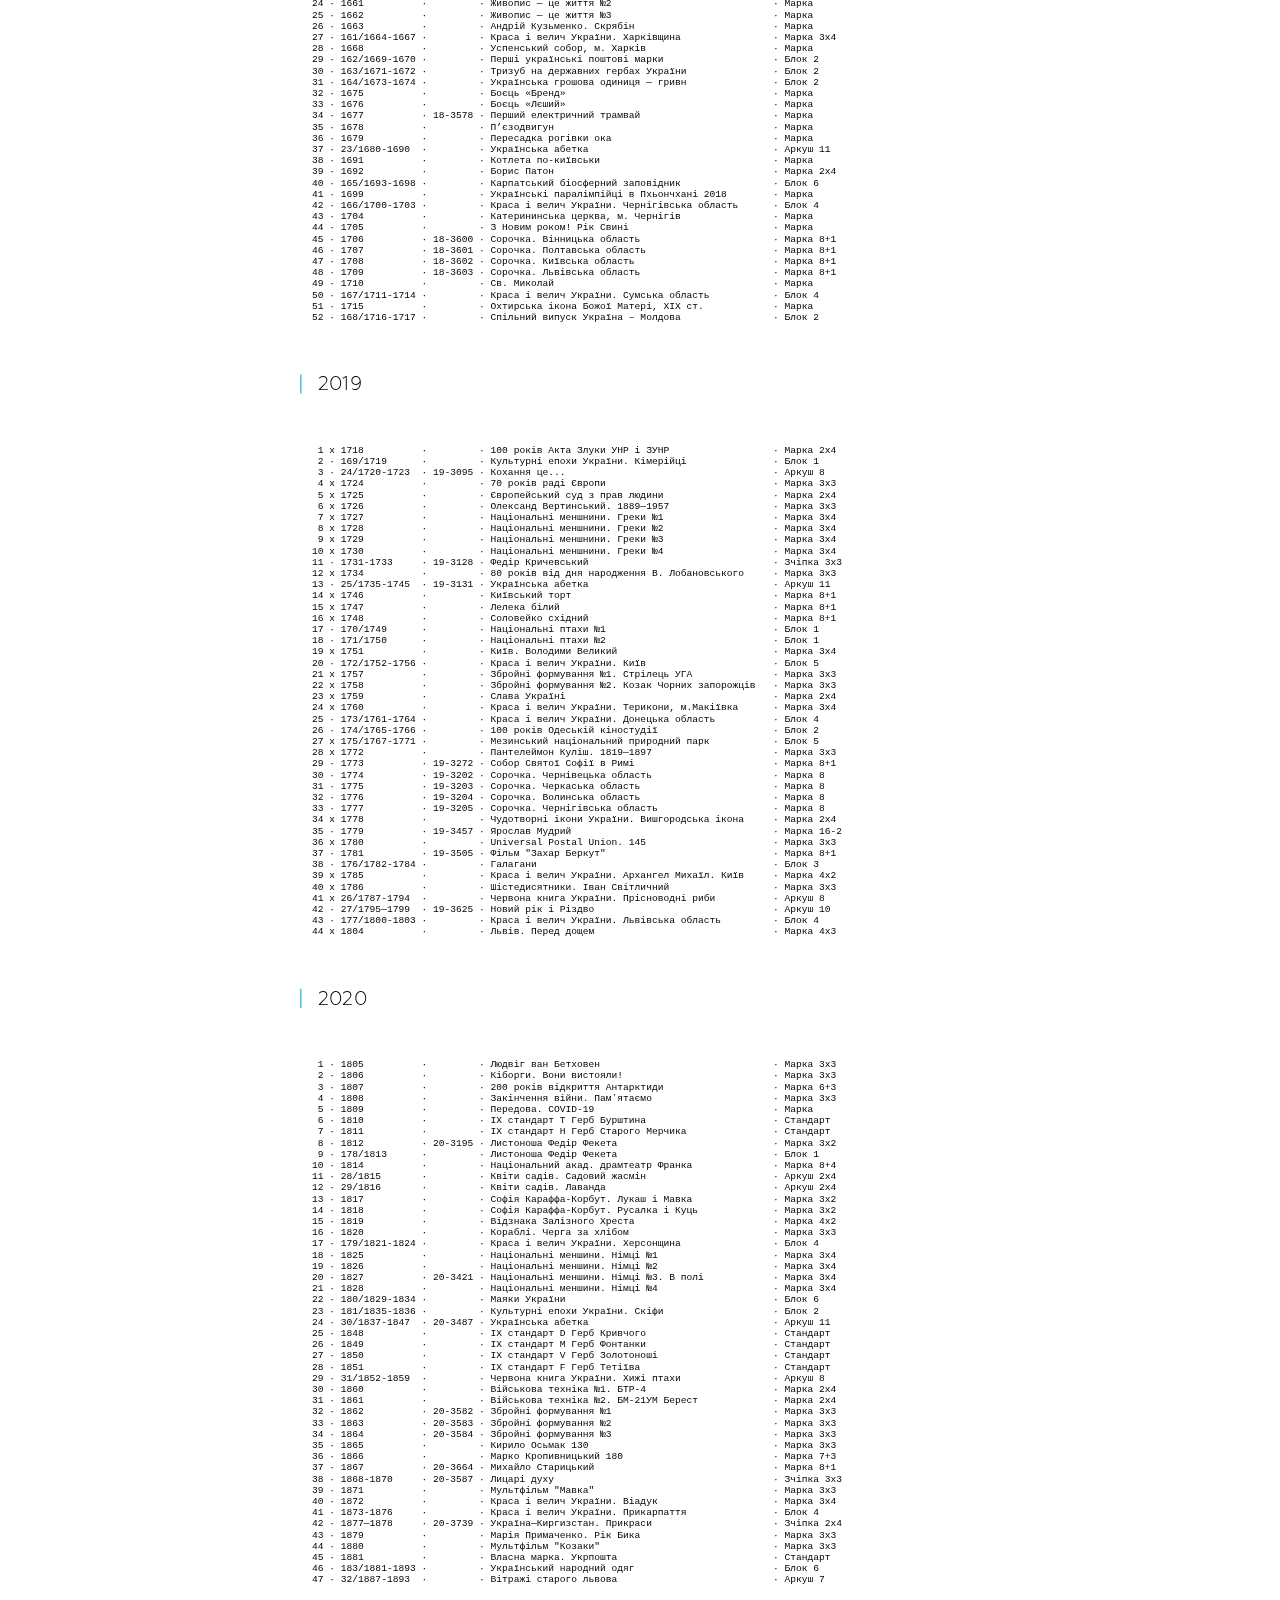
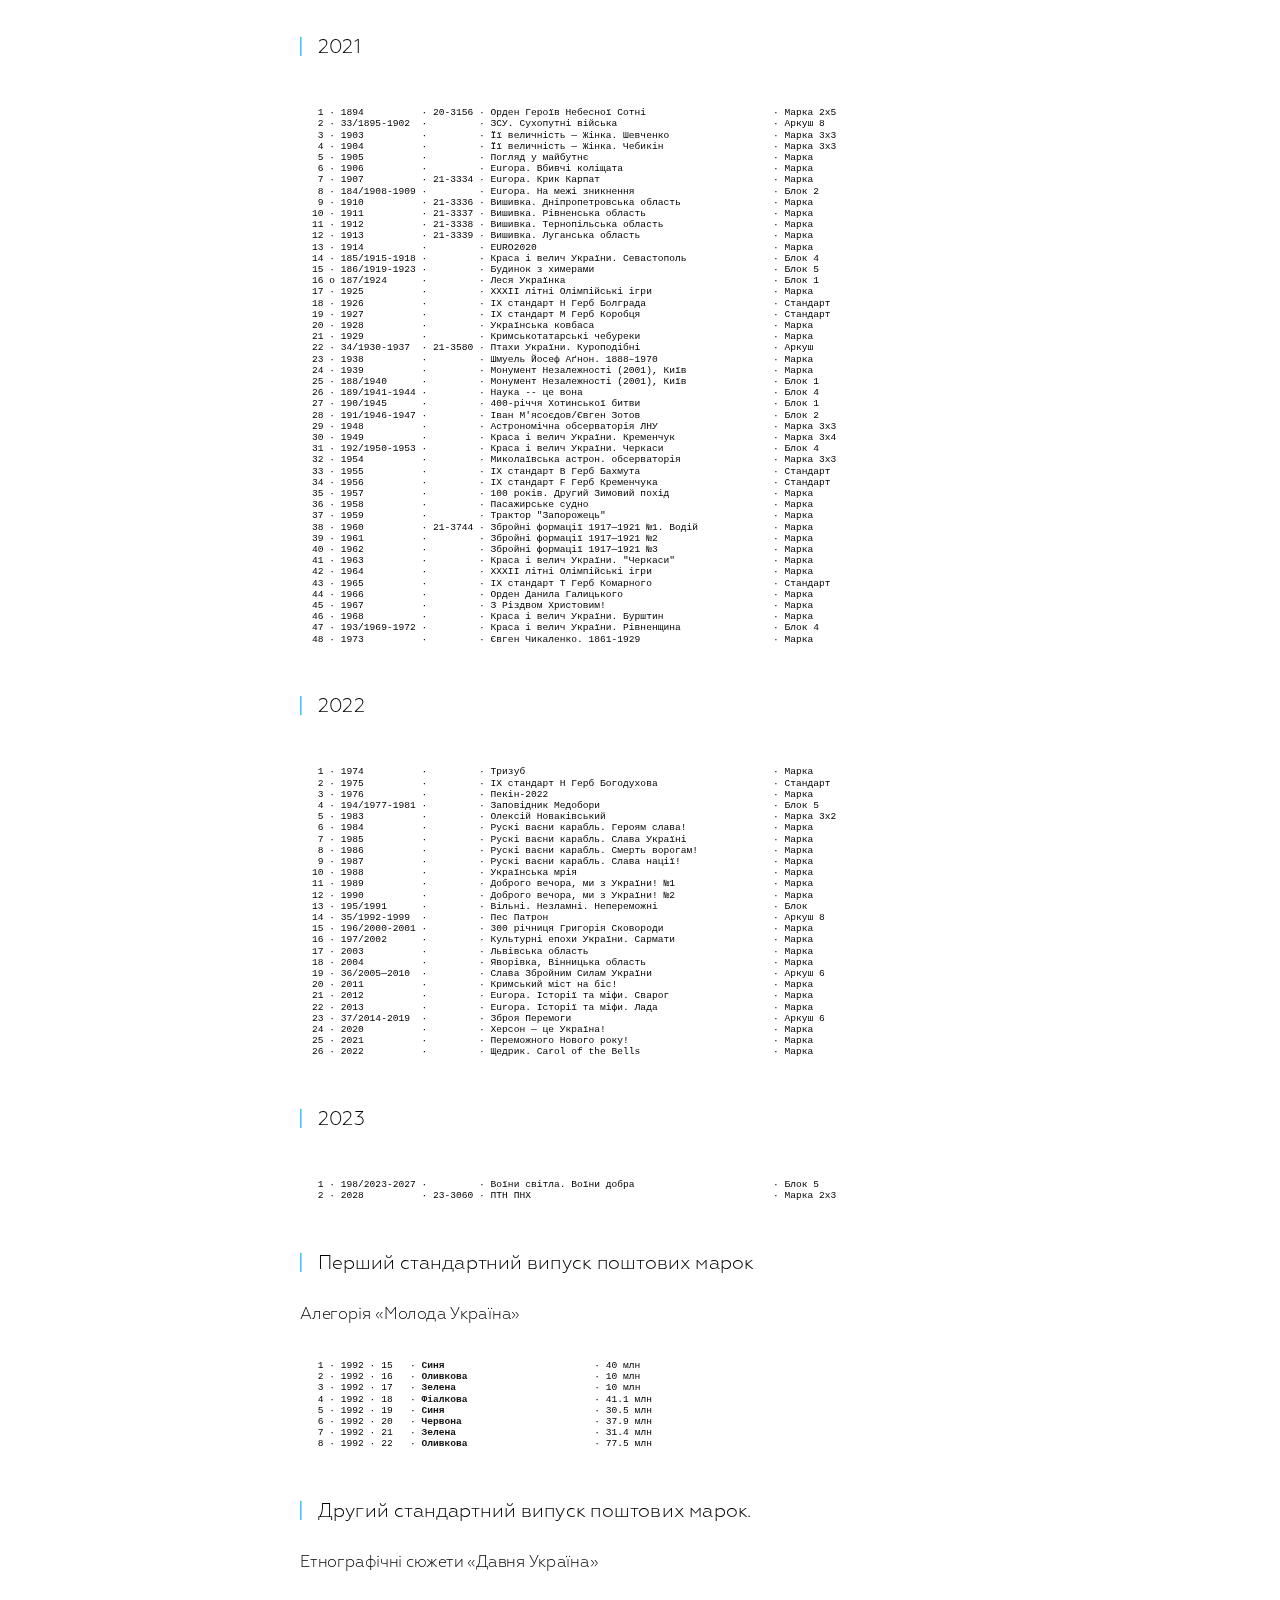
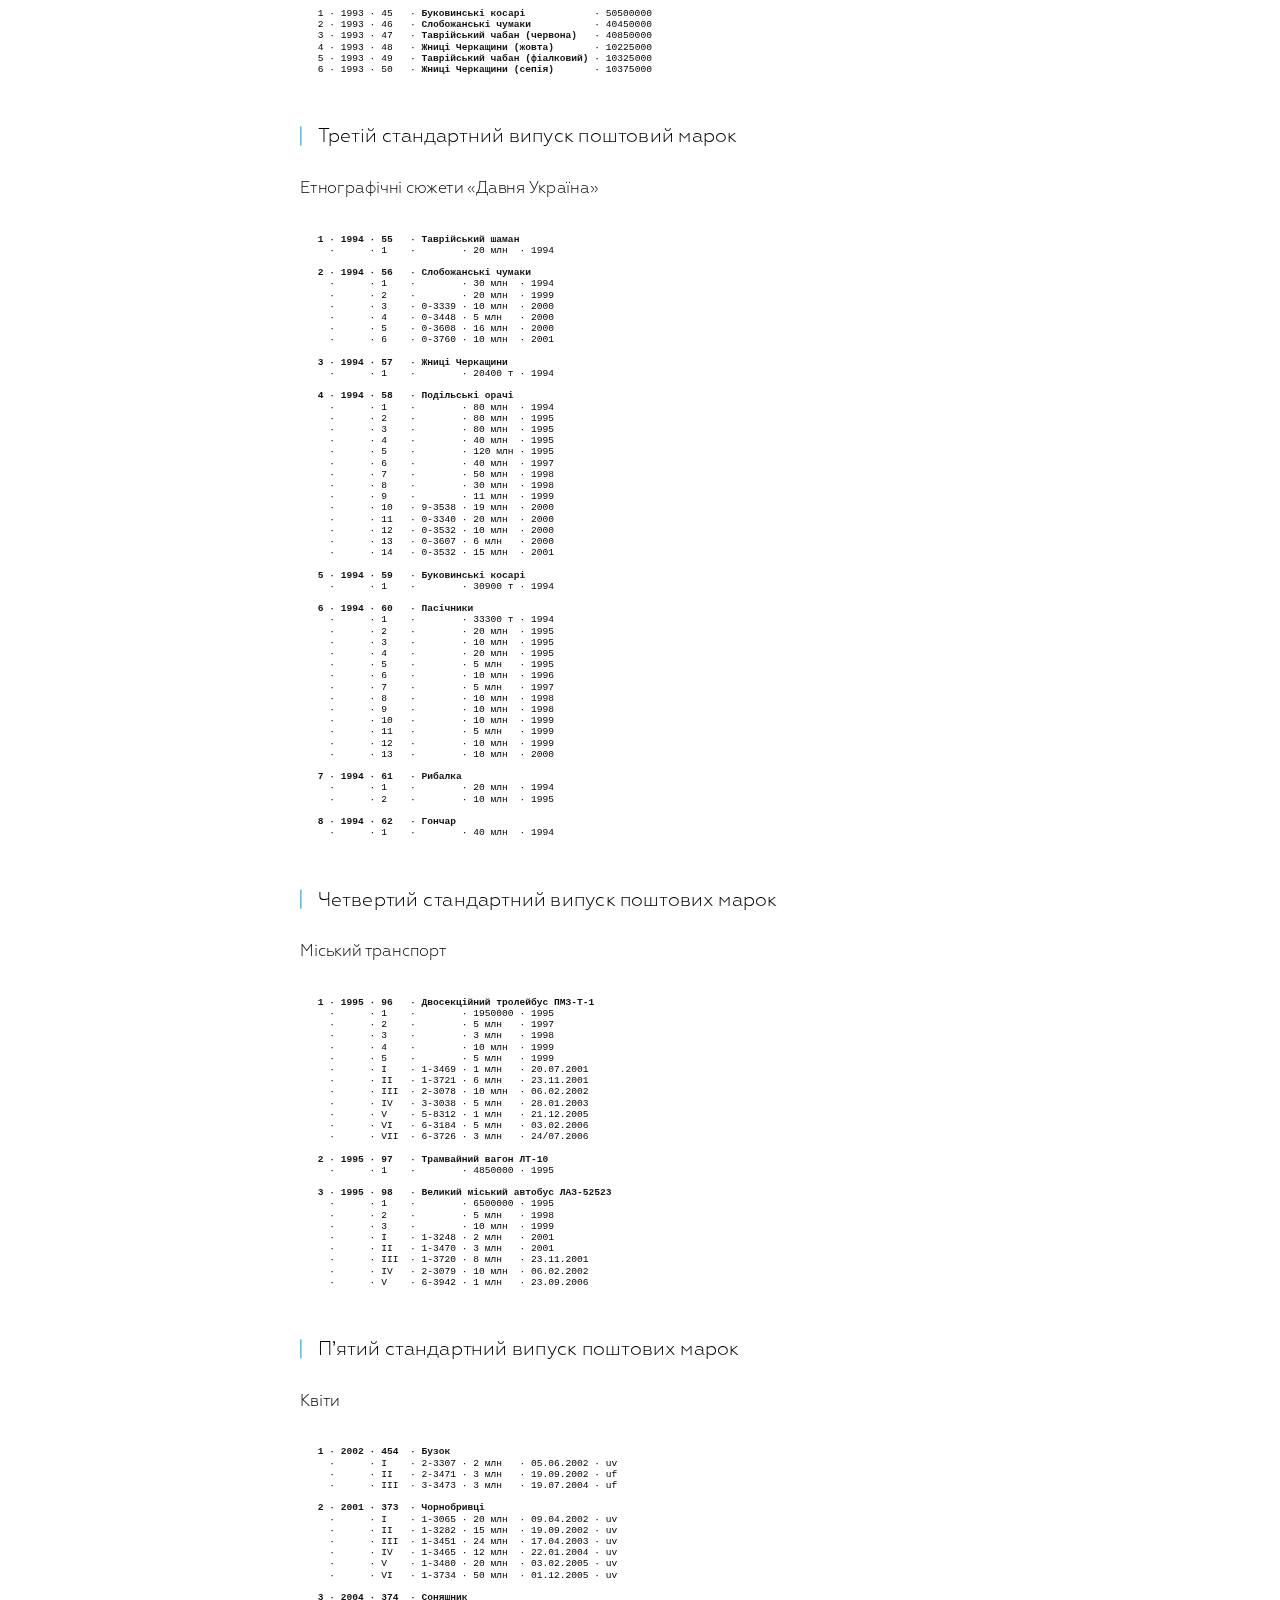
==== commit 00f49c9c: "typo" ====
--- a/index.html
+++ b/index.html
@@ -52,6 +52,7 @@
 <b>2005  · 0      · 1     · 9      · 5    · 33    · 3        · 51</b>
 <b><a href="2006.htm">2006</a>  · 0      · 1     · 4      · 6    · 20    · 0        · 31</b>
 <b>2010  · 0      · 0     · 6      · 10   · 8     · 0        · 24</b>
+2014  · 0      · 1     · 0      · 8    · 35    · 0        · 44
 2016  · 0      · 2     · 1      · 4    · 30    · 0        · 37
 <b><a href="2017.htm">2017</a>  · 1      · 1     · 1      · 11   · 36    · 8        · 57
 2018  · 1      · 2     · 0      · 12   · 37    · 1        · 52
@@ -665,7 +666,50 @@
         <h4>2014</h4>
 
         <figure><code style="font-size: 9pt;">
-   о               · 3-3176  · Архітектор Владислав Городецький                 · Аркуш 3+7
+ 1 · 1352          ·         · А.Гук. Буктик ромашок                            · Марка
+ 2 · 1353          ·         · Збірна України з біатлону                        · Марка
+ 3 · 1354          ·         · Леонід Кравчук. 80 років                         · Марка
+ 4 · 18/1355-1360  · 3-3176  · Архітектор Владислав Городецький                 · Аркуш 3+7
+ 5 · 1361          ·         · Архангел Гавриїл                                 · Марка
+ 6 · 123/1362-1365 ·         · Краса і велич. Кіровоградська область            · Блок
+ 7 · 1366          ·         · Краса і велич. Гімназія-інтернат школи мистецтв  · Марка
+ 8 · 1367          ·         · 20 років з часу засунвання Укрпошти              · Марка
+ 9 · 1368          ·         · Збірна україни з біатлону 2014. Золота естафета  · Марка
+10 · 1369          ·         · Василь Липківський. Митроополит УАПЦ. 150 років  · Марка
+11 · 1370          ·         · Маріа Капніст. 100 років                         · Марка
+12 · 1371          ·         · UNICEF                                           · Марка
+13 · 1372          ·         · Хуан де Сурбаран. Натюрморт зі збивачем шоколаду · Марка
+14 · 1373          ·         · Літак Ілля Муромець                              · Марка
+15 · 1374          ·         · Європа. Національні музичні інструменти. Мамай   · Марка
+16 · 1375          ·         · Європа. Національні музичні інструменти. Кобза   · Марка
+17 · 124/1376      ·         · Козак Мамай                                      · Блок Буклет
+18 · 125/1377      ·         · Кобза                                            · Блок Буклет
+19 · 1378          ·         · І.Ю.Рєпін. Запорожці пишут листа султану         · Марка
+20 · 1379          ·         · Гімнокаліціум анізіціі                           · Марка
+21 · 1380          ·         · Опункція мікродазіс                              · Марка
+22 · 1381          ·         · Пілозоцереус Палмера                             · Марка
+23 · 1382          ·         · Грабтопеталум белум                              · Марка
+24 · 1383          ·         · Євромайдан 2013                                  · Марка
+25 · 126/1384-1387 ·         · Краса і велич. Одеська область                   · Блок
+26 · 1388          ·         · Краса і велич. Памʼятник дружині моряка          · Марка
+27 · 127/1389-1392 ·         · Краса і велич. Миколаївська область              · Блок
+28 · 1393          ·         · Краса і велич. Памʼятник корабелам і флотоводцям · Марка
+29 · 1394          ·         · Т.Шевченко. Портрет Кочубея                      · Марка
+30 · 128/1396-1397 ·         · Т.Шевченко. Дари в Чигрині                       · Блок
+31 · 1398          ·         · Б.Д.Григорʼєв. Дама в чорному                    · Марка
+32 · 1399          ·         · Голуб Крюківський                                · Марка
+33 · 1400          ·         · Одеський турман                                  · Марка
+34 · 1401          ·         · Київський світлий                                · Марка
+35 · 1402          ·         · Миколаївський високолітний                       · Марка
+36 · 1403          ·         · Визволення України від нацистів                  · Марка
+37 · 1404          ·         · 125 років Чернівецькому поштамту                 · Марка
+38 · 129/1405-1406 ·         · Славетні роди України. Терещенки                 · Блок
+39 · 1407          ·         · З Новим роком та Різдвом Христовим!              · Марка
+40 · 130/1408-1411 ·         · Краса і велич. Волинська область                 · Блок
+41 · 1412          ·         · Краса і велич. Залізничний вокзал Луцька         · Марка
+42 · 1413          ·         · За честь! За славу! За народ!                    · Марка
+43 · 131/1414-1417 ·         · Щедра Україна. Зима                              · Марка
+44 · 132/1419-1420 ·         · Спільний випуск: Україна-Пакистан                · Марка
         </code></figure>
 
         <h4>2016</h4>
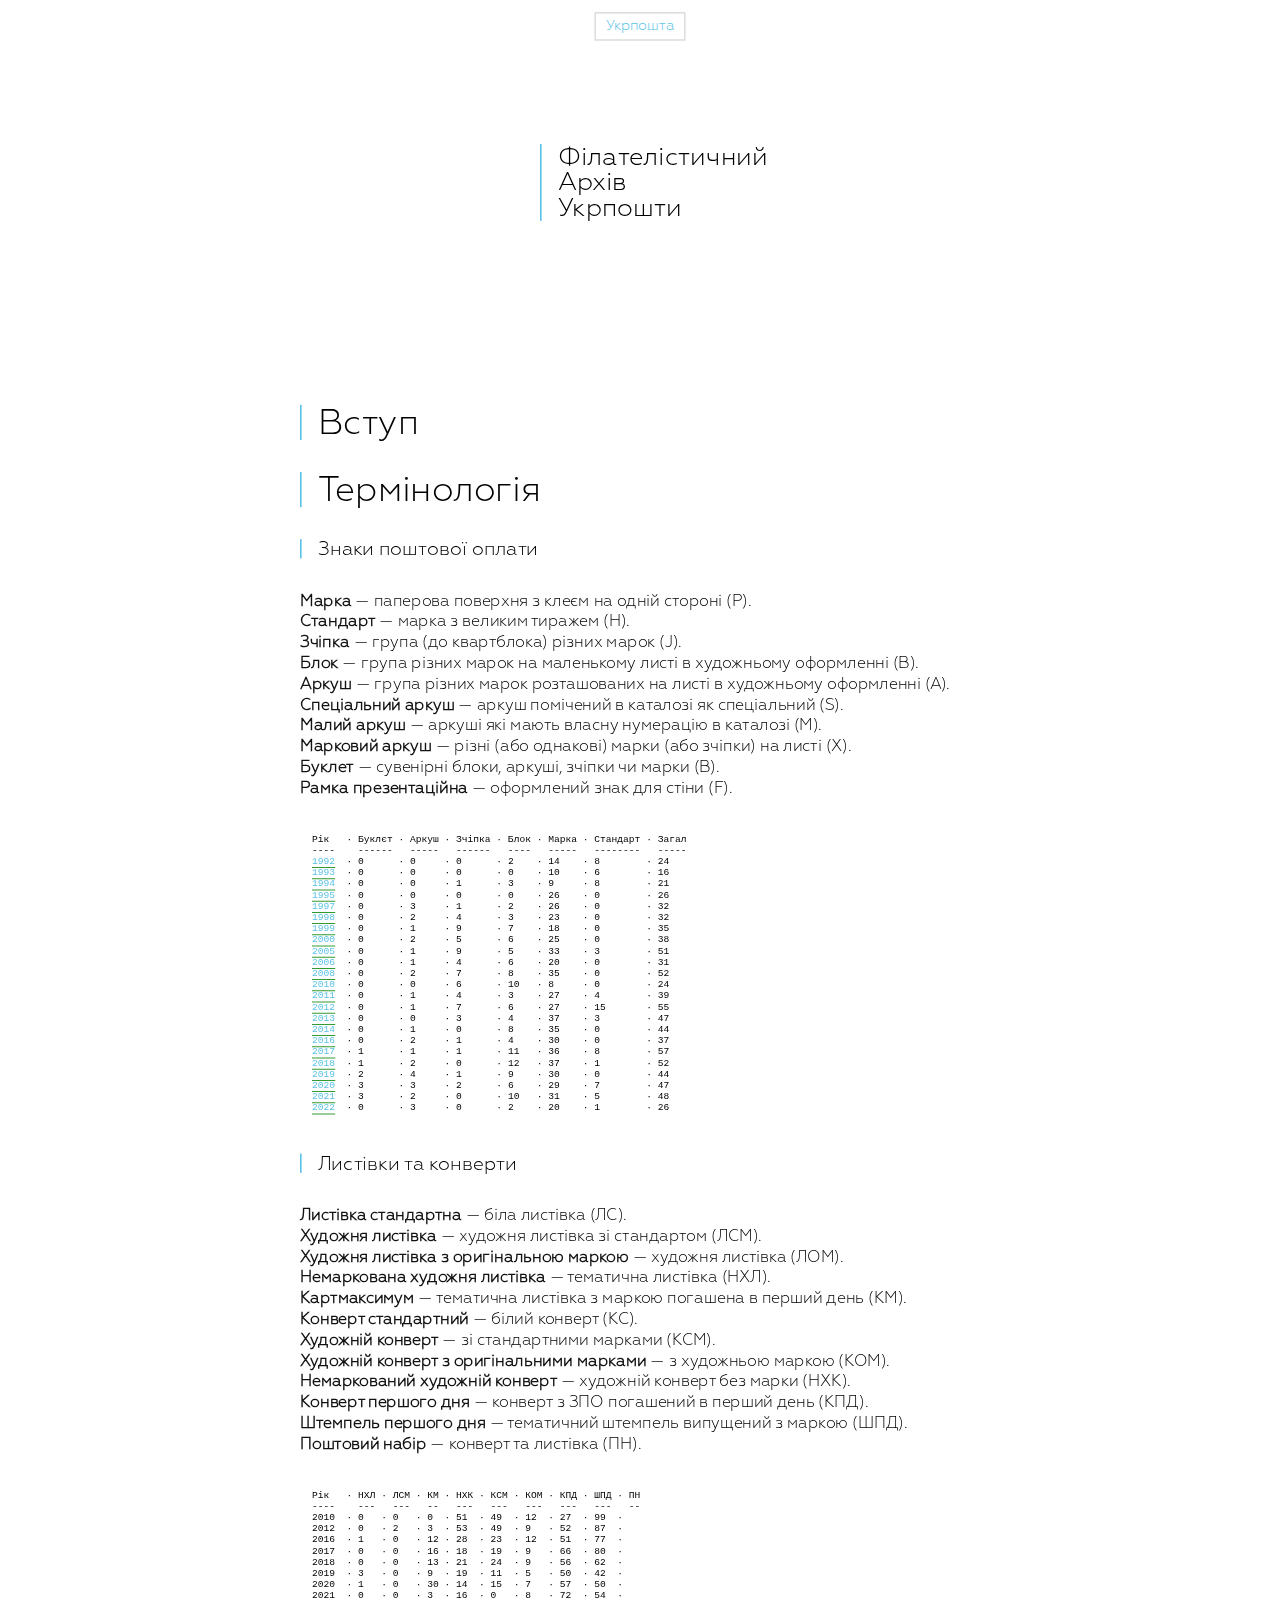
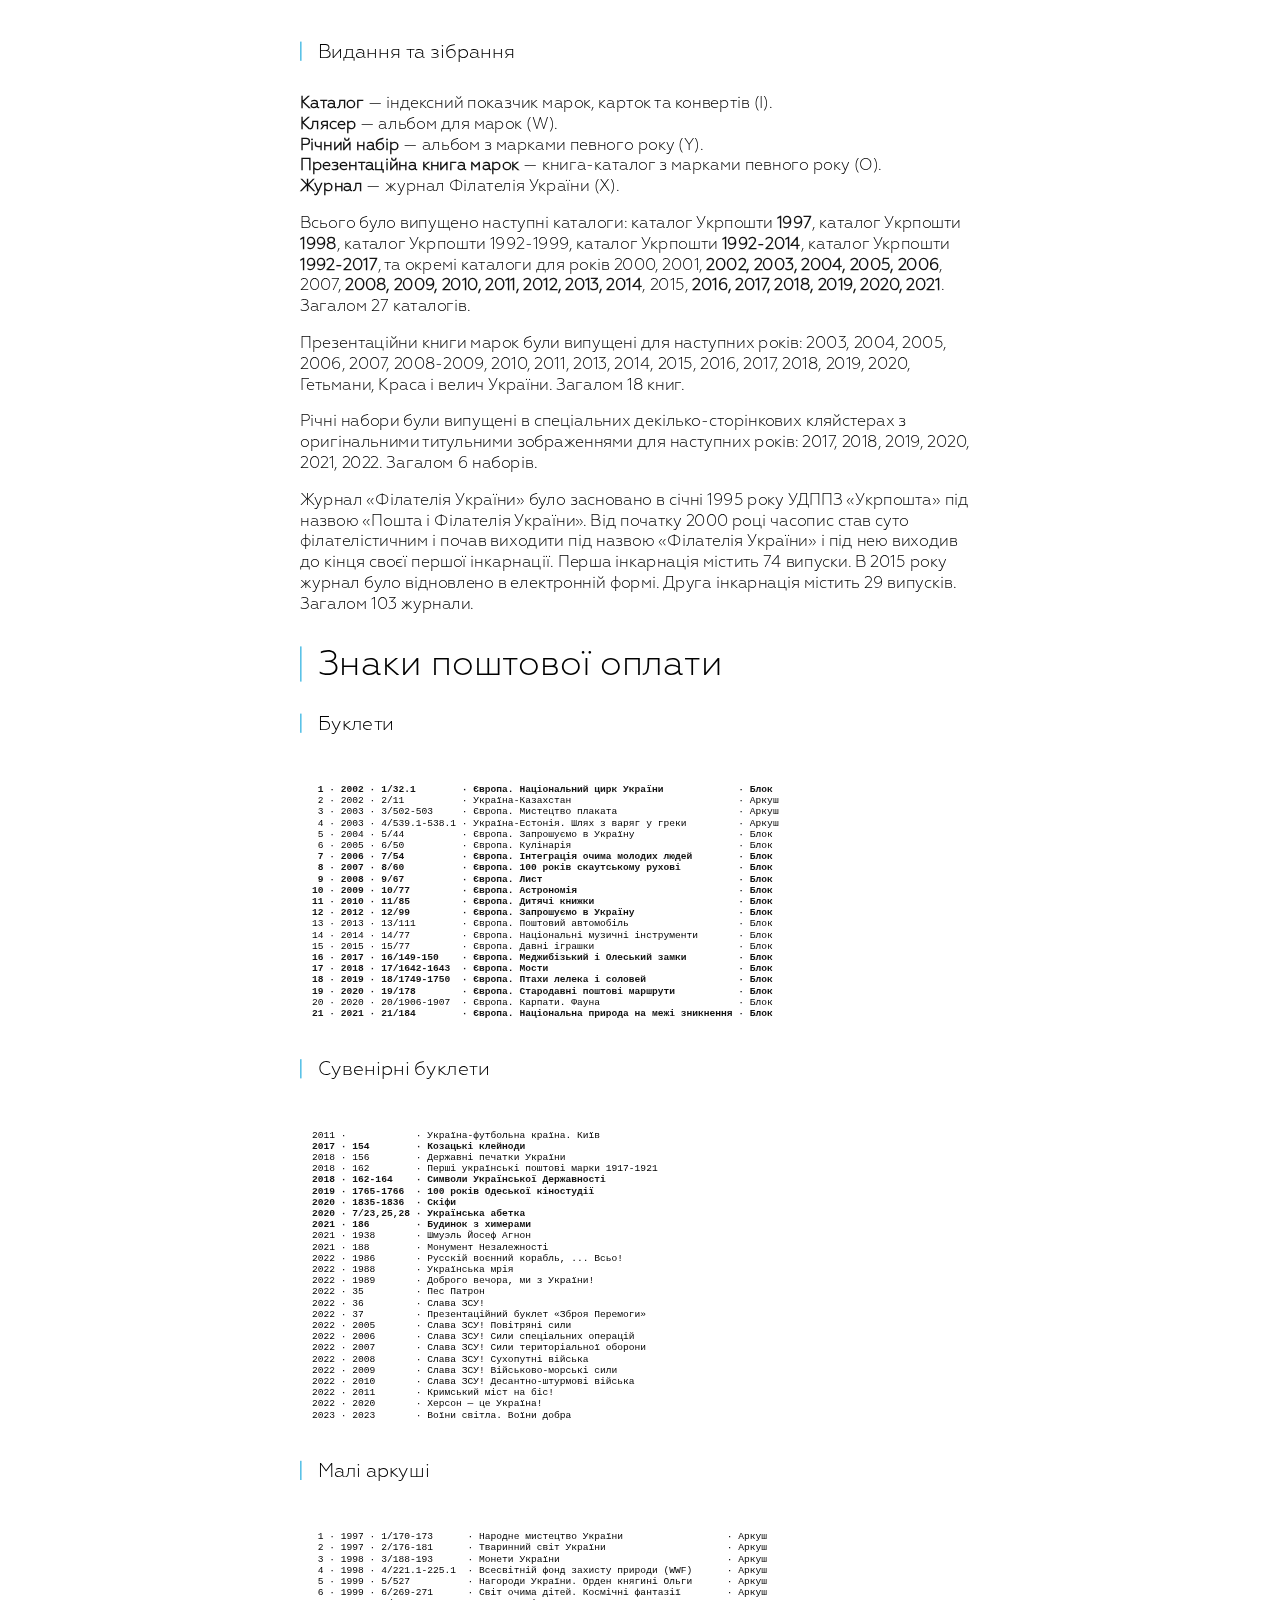
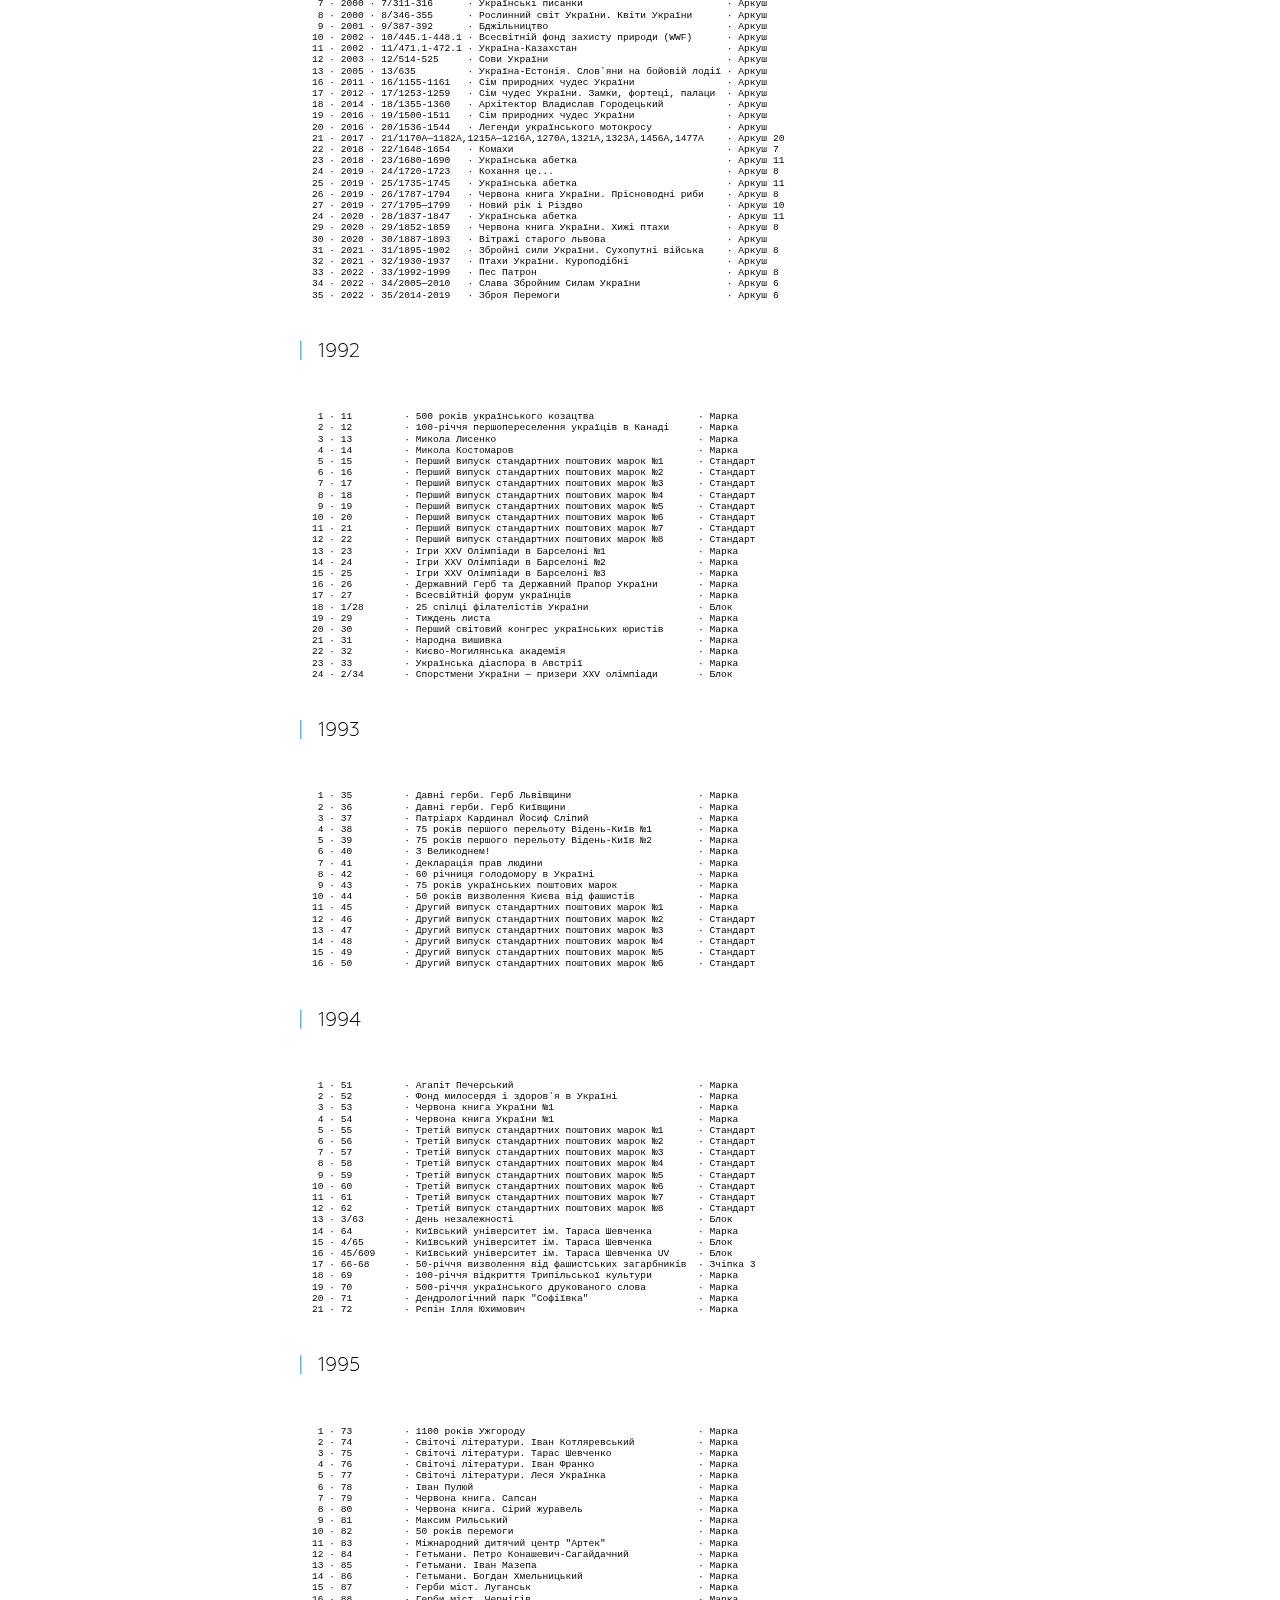
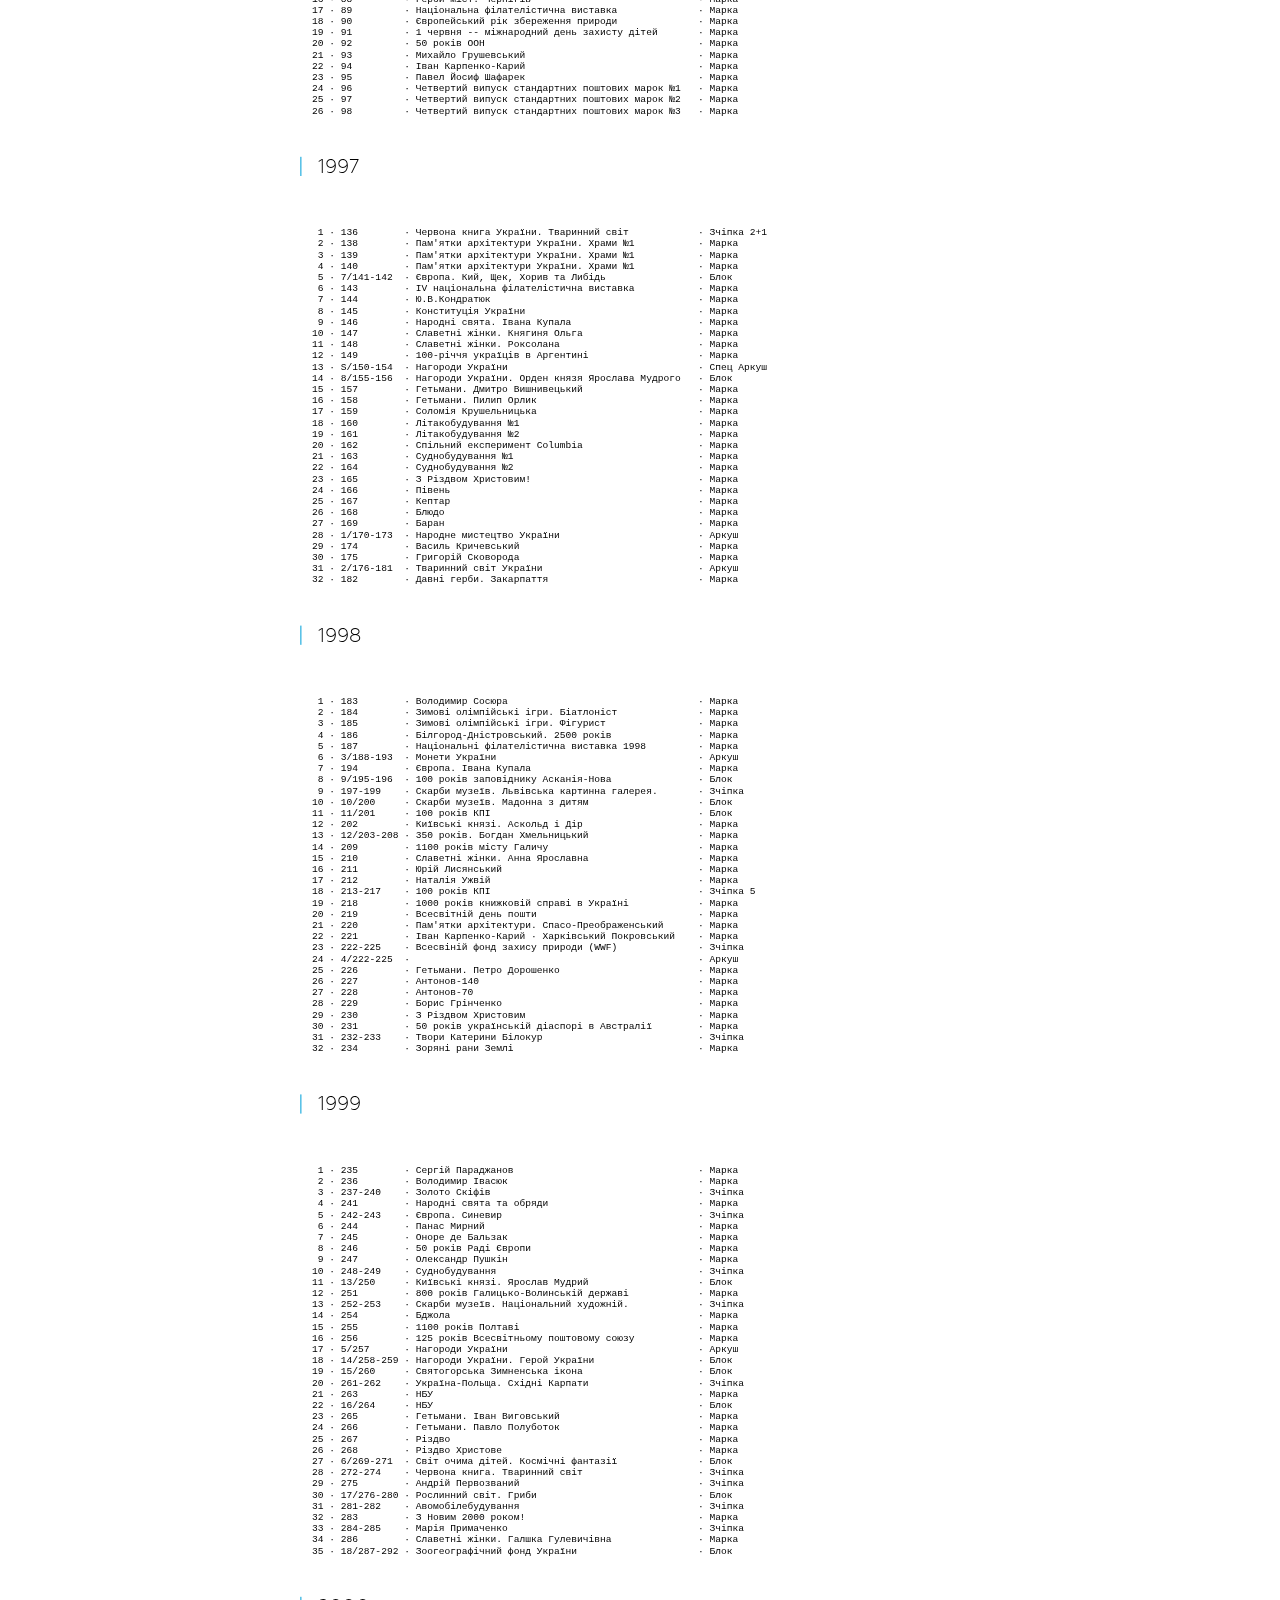
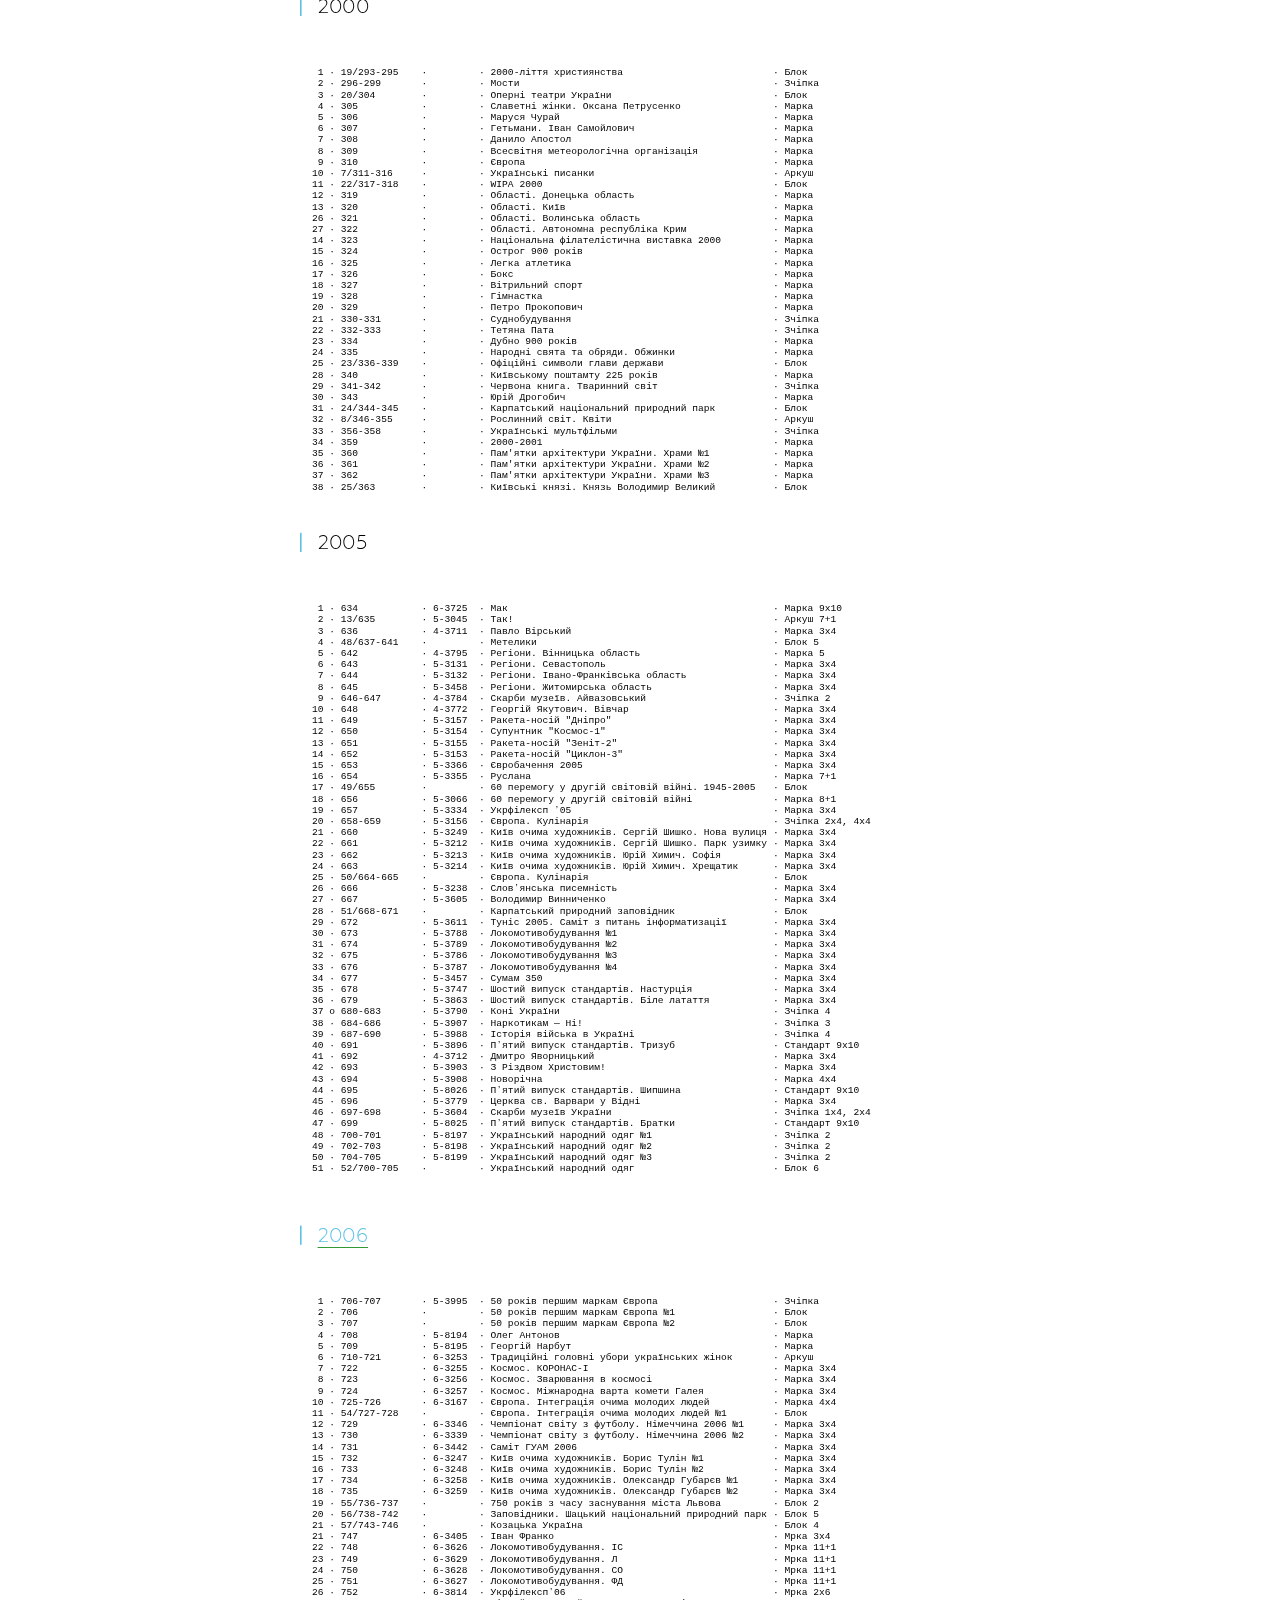
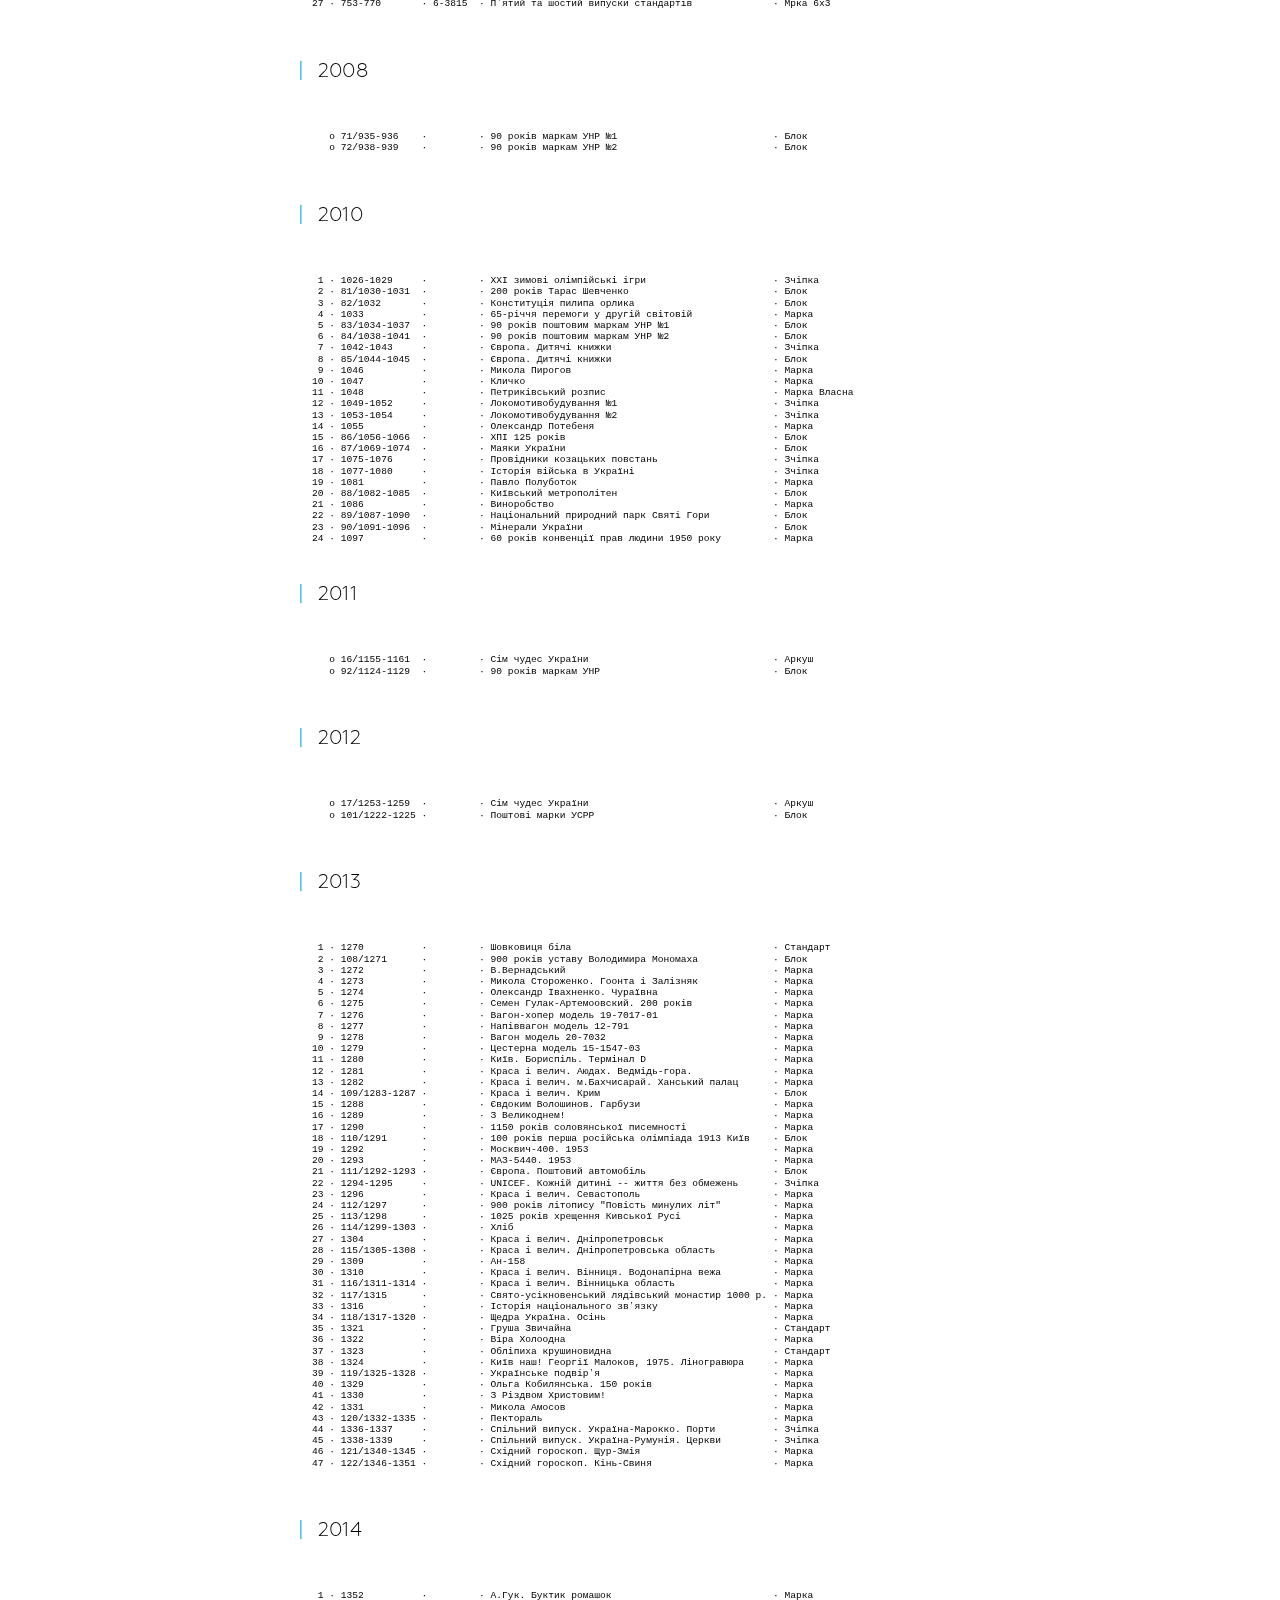
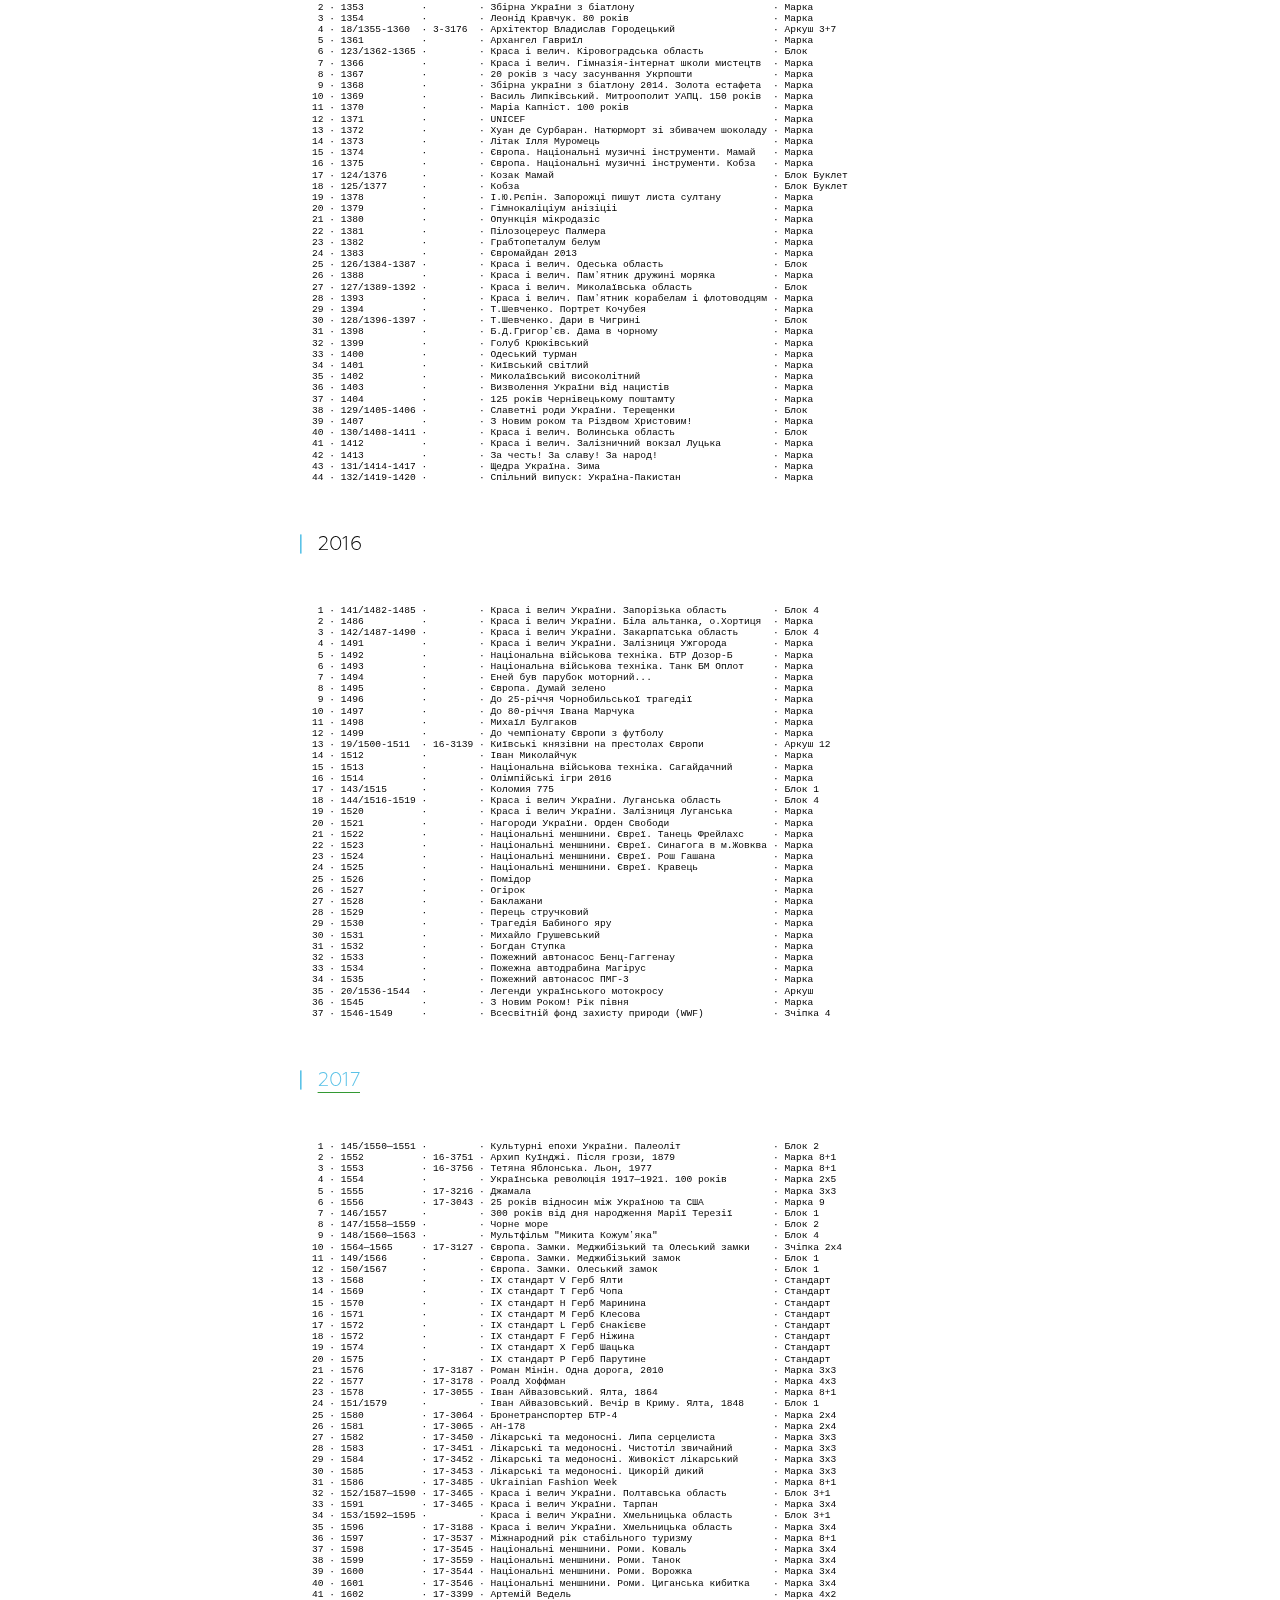
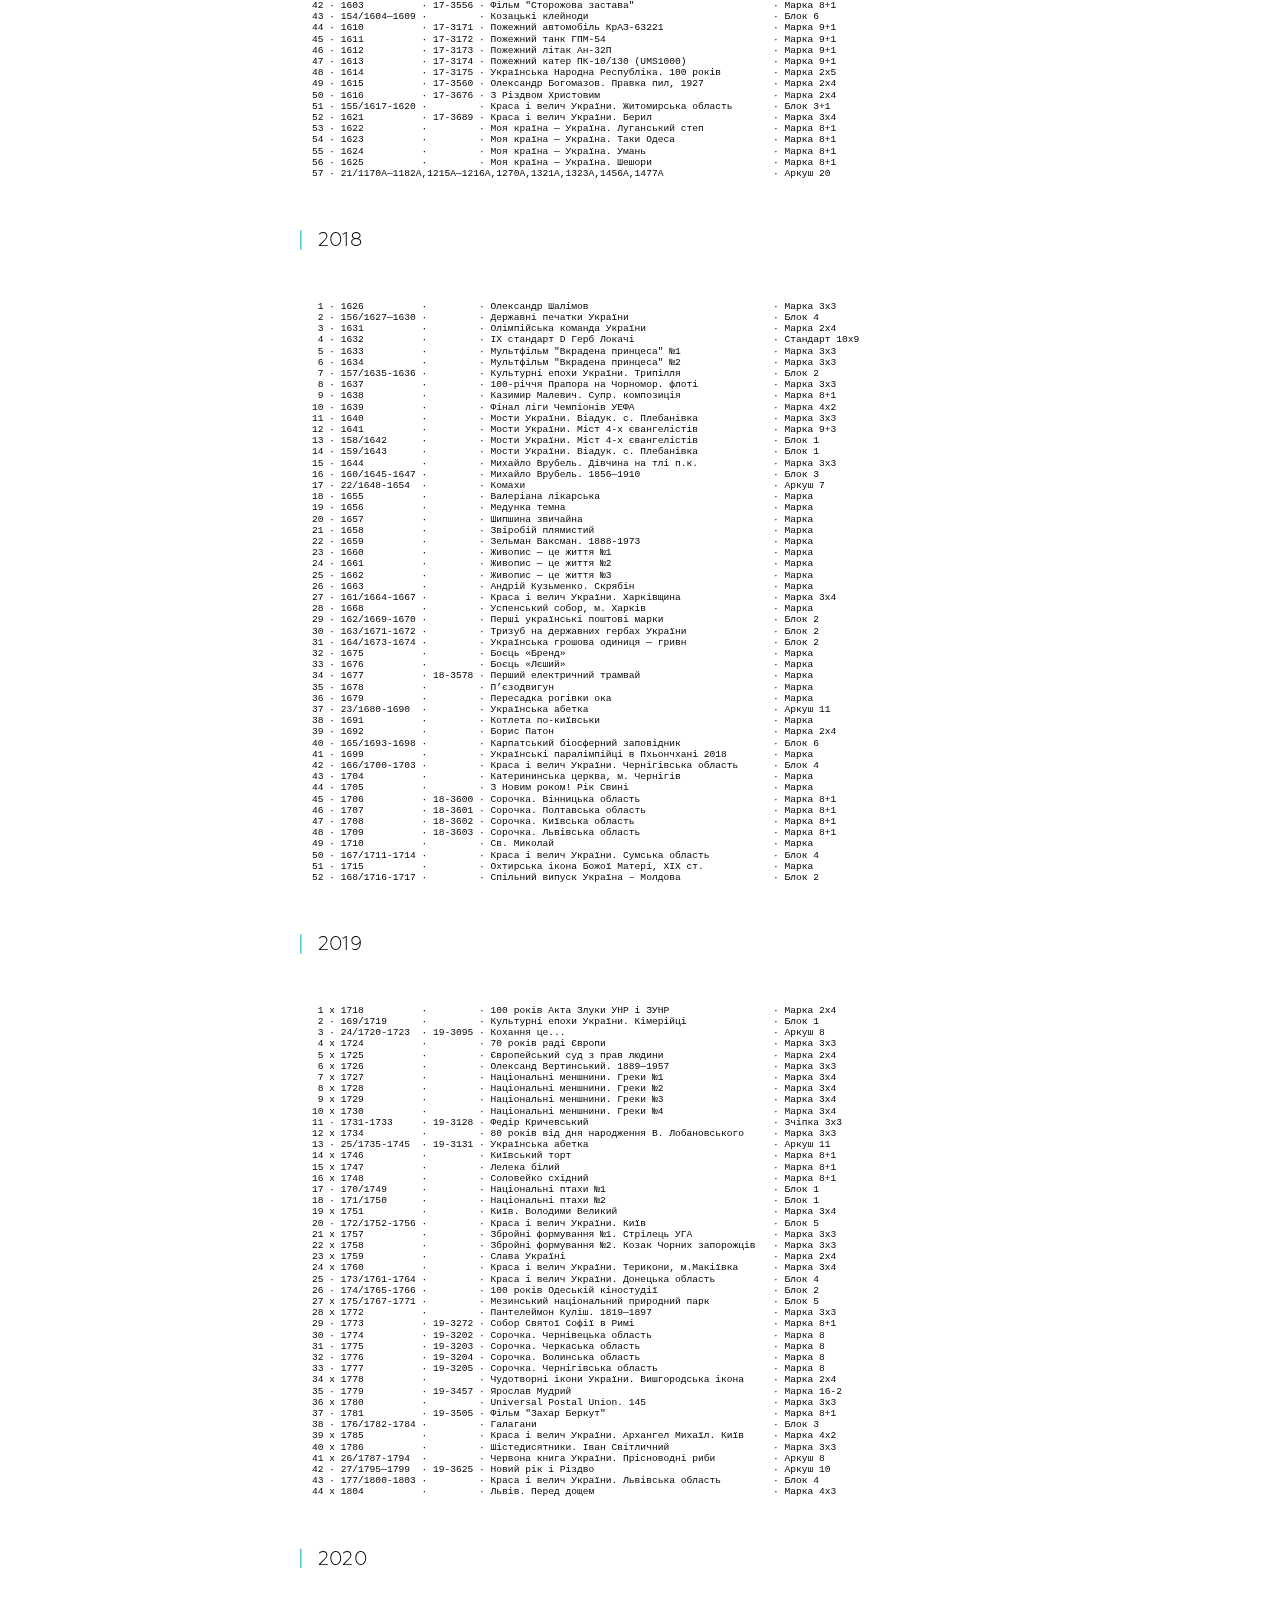
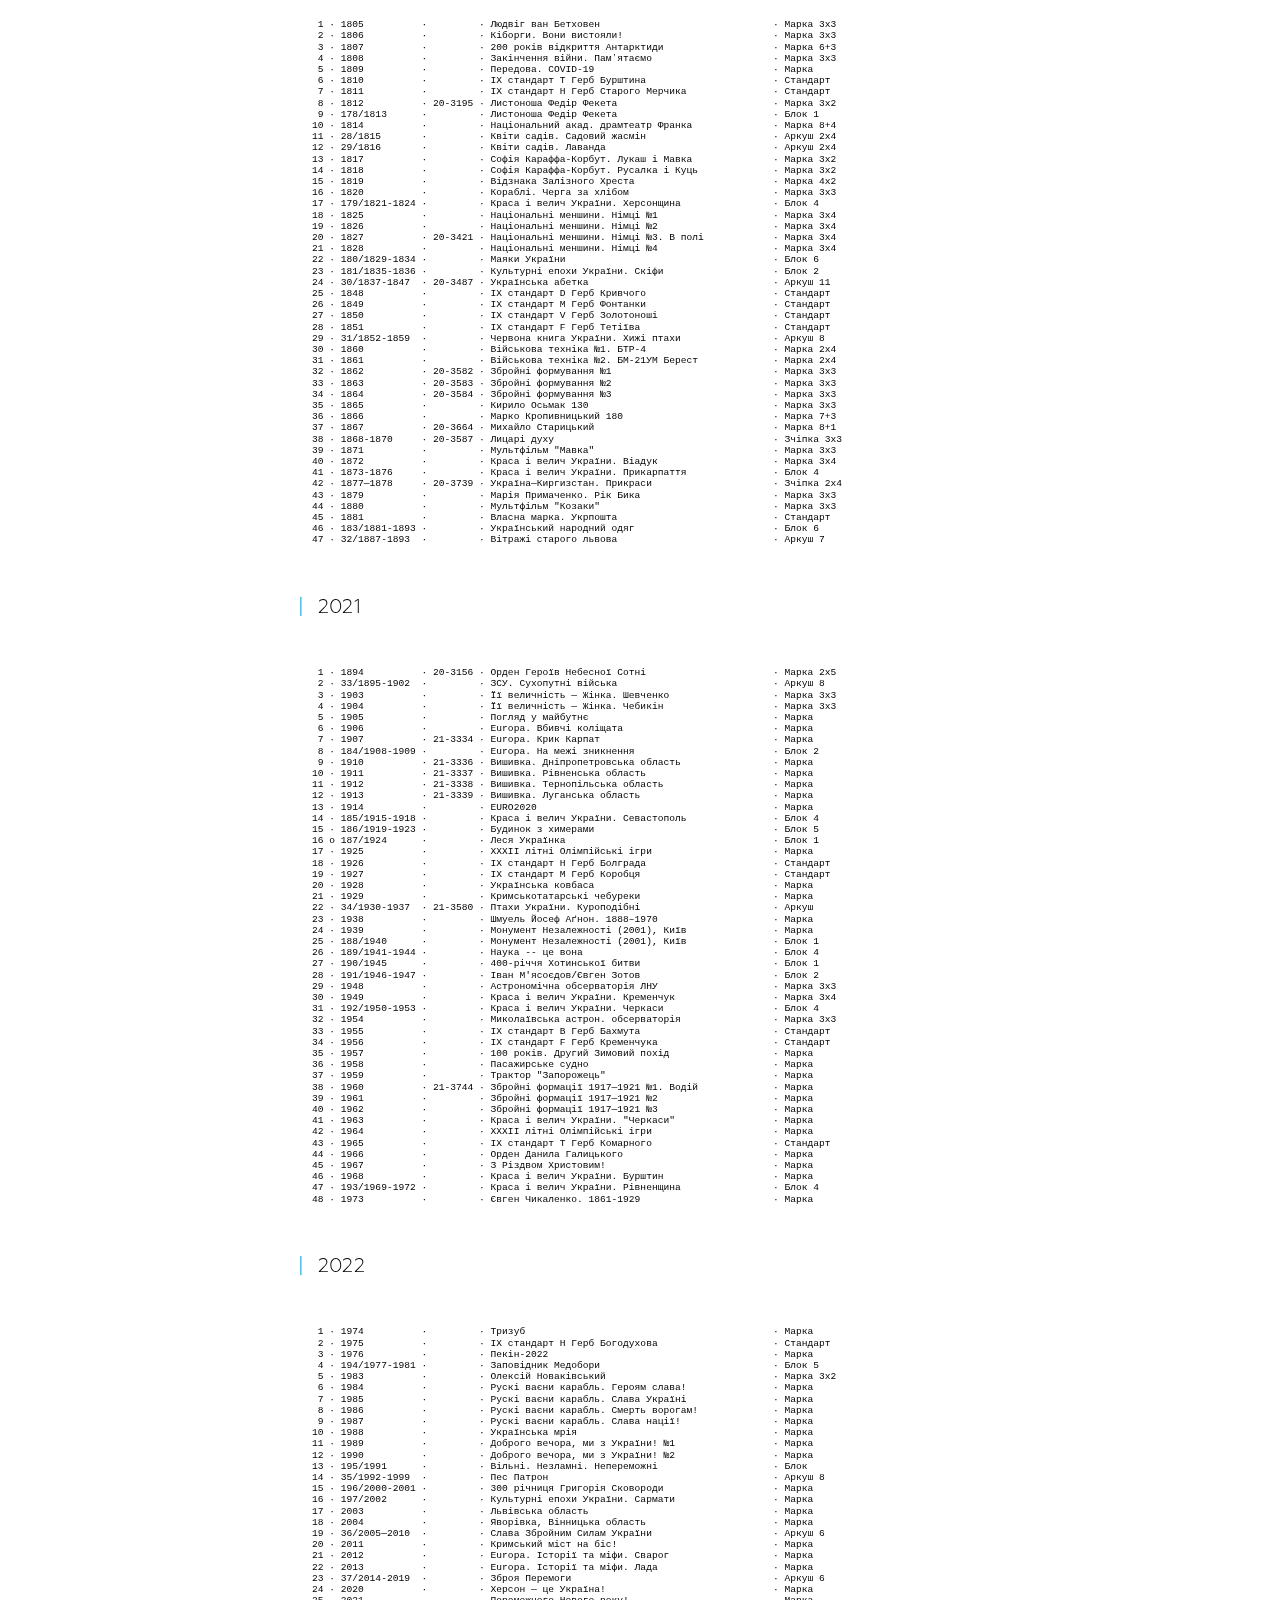
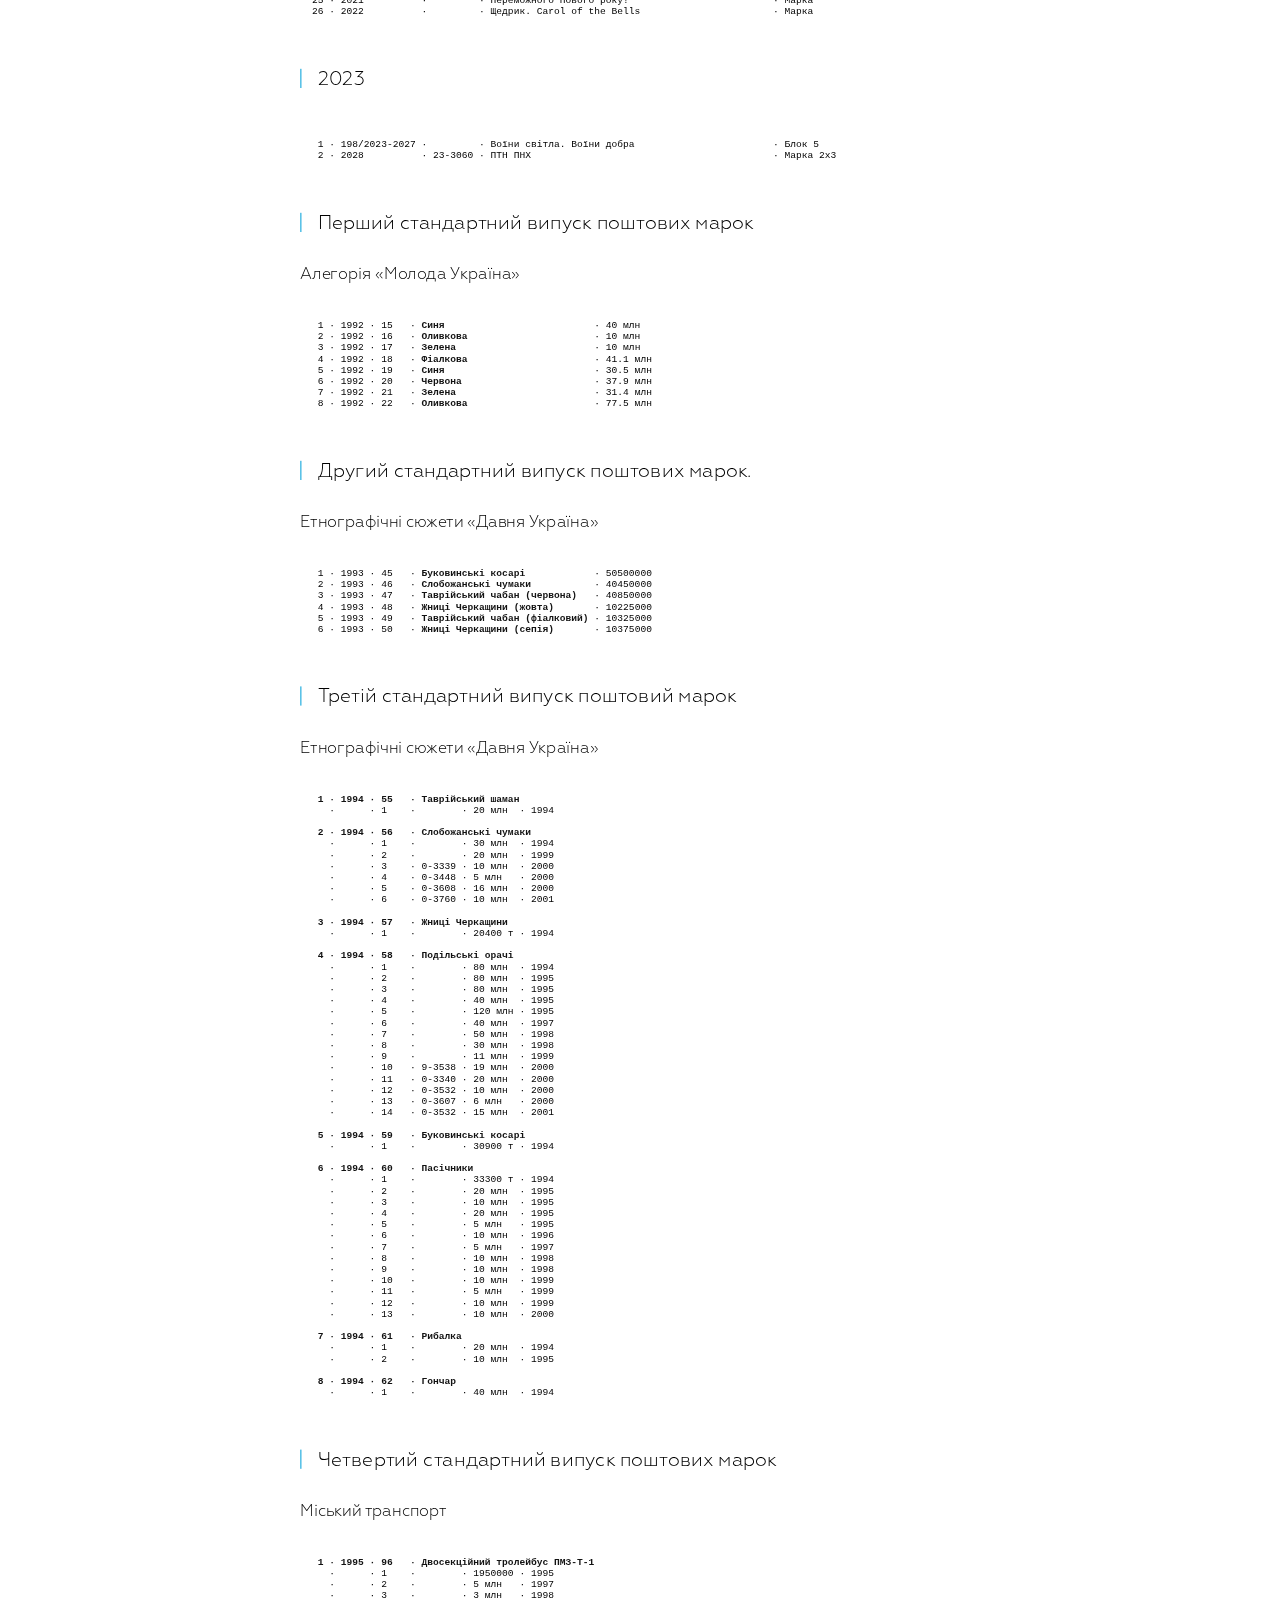
==== commit 5842824c: "2008-2013" ====
--- a/index.html
+++ b/index.html
@@ -38,28 +38,44 @@
 
     </p>
 
+<!--
+
+1996
+2001
+2002
+2003
+2004
+2015
+2007
+
+-->
+
 <figure><code style="font-size:9pt;">
 Рік   · Буклєт · Аркуш · Зчіпка · Блок · Марка · Стандарт · Загал
 ----    ------   -----   ------   ----   -----   --------   -----
-<b>1992  · 0      · 0     · 0      · 2    · 14    · 8        · 24</b>
-1993  · 0      · 0     · 0      · 0    · 10    · 6        · 16
-1994  · 0      · 0     · 1      · 3    · 9     · 8        · 21
-1995  · 0      · 0     · 0      · 0    · 26    · 0        · 26
-1997  · 0      · 3     · 1      · 2    · 26    · 0        · 32
-1998  · 0      · 2     · 4      · 3    · 23    · 0        · 32
-1999  · 0      · 1     · 9      · 7    · 18    · 0        · 35
-2000  · 0      · 2     · 5      · 6    · 25    · 0        · 38
-<b>2005  · 0      · 1     · 9      · 5    · 33    · 3        · 51</b>
-<b><a href="2006.htm">2006</a>  · 0      · 1     · 4      · 6    · 20    · 0        · 31</b>
-<b>2010  · 0      · 0     · 6      · 10   · 8     · 0        · 24</b>
-2014  · 0      · 1     · 0      · 8    · 35    · 0        · 44
-2016  · 0      · 2     · 1      · 4    · 30    · 0        · 37
-<b><a href="2017.htm">2017</a>  · 1      · 1     · 1      · 11   · 36    · 8        · 57
-2018  · 1      · 2     · 0      · 12   · 37    · 1        · 52
-2019  · 2      · 4     · 1      · 9    · 30    · 0        · 44
-2020  · 3      · 3     · 2      · 6    · 29    · 7        · 47
-2021  · 3      · 2     · 0      · 10   · 31    · 5        · 48
-2022  · 0      · 3     · 0      · 2    · 20    · 1        · 26</b>
+<a href="1992.htm">1992</a>  · 0      · 0     · 0      · 2    · 14    · 8        · 24</b>
+<a href="1993.htm">1993</a>  · 0      · 0     · 0      · 0    · 10    · 6        · 16
+<a href="1994.htm">1994</a>  · 0      · 0     · 1      · 3    · 9     · 8        · 21
+<a href="1995.htm">1995</a>  · 0      · 0     · 0      · 0    · 26    · 0        · 26
+<a href="1997.htm">1997</a>  · 0      · 3     · 1      · 2    · 26    · 0        · 32
+<a href="1998.htm">1998</a>  · 0      · 2     · 4      · 3    · 23    · 0        · 32
+<a href="1999.htm">1999</a>  · 0      · 1     · 9      · 7    · 18    · 0        · 35
+<a href="2000.htm">2000</a>  · 0      · 2     · 5      · 6    · 25    · 0        · 38
+<a href="2005.htm">2005</a>  · 0      · 1     · 9      · 5    · 33    · 3        · 51
+<a href="2006.htm">2006</a>  · 0      · 1     · 4      · 6    · 20    · 0        · 31
+<a href="2008.htm">2008</a>  · 0      · 2     · 7      · 8    · 35    · 0        · 52
+<a href="2010.htm">2010</a>  · 0      · 0     · 6      · 10   · 8     · 0        · 24
+<a href="2011.htm">2011</a>  · 0      · 1     · 4      · 3    · 27    · 4        · 39
+<a href="2012.htm">2012</a>  · 0      · 1     · 7      · 6    · 27    · 15       · 55
+<a href="2013.htm">2013</a>  · 0      · 0     · 3      · 4    · 37    · 3        · 47
+<a href="2014.htm">2014</a>  · 0      · 1     · 0      · 8    · 35    · 0        · 44
+<a href="2016.htm">2016</a>  · 0      · 2     · 1      · 4    · 30    · 0        · 37
+<a href="2017.htm">2017</a>  · 1      · 1     · 1      · 11   · 36    · 8        · 57
+<a href="2018.htm">2018</a>  · 1      · 2     · 0      · 12   · 37    · 1        · 52
+<a href="2019.htm">2019</a>  · 2      · 4     · 1      · 9    · 30    · 0        · 44
+<a href="2020.htm">2020</a>  · 3      · 3     · 2      · 6    · 29    · 7        · 47
+<a href="2021.htm">2021</a>  · 3      · 2     · 0      · 10   · 31    · 5        · 48
+<a href="2022.htm">2022</a>  · 0      · 3     · 0      · 2    · 20    · 1        · 26
 </code></figure>
 
        <h4>Листівки та конверти</h4>
@@ -660,7 +676,53 @@
         <h4>2013</h4>
 
         <figure><code style="font-size: 9pt;">
-   о               ·         · Пектораль                                        · Блок
+ 1 · 1270          ·         · Шовковиця біла                                   · Стандарт
+ 2 · 108/1271      ·         · 900 років уставу Володимира Мономаха             · Блок
+ 3 · 1272          ·         · В.Вернадський                                    · Марка
+ 4 · 1273          ·         · Микола Стороженко. Гоонта і Залізняк             · Марка
+ 5 · 1274          ·         · Олександр Івахненко. Чураївна                    · Марка
+ 6 · 1275          ·         · Семен Гулак-Артемоовский. 200 років              · Марка
+ 7 · 1276          ·         · Вагон-хопер модель 19-7017-01                    · Марка
+ 8 · 1277          ·         · Напіввагон модель 12-791                         · Марка
+ 9 · 1278          ·         · Вагон модель 20-7032                             · Марка
+10 · 1279          ·         · Цестерна модель 15-1547-03                       · Марка
+11 · 1280          ·         · Київ. Бориспіль. Термінал D                      · Марка
+12 · 1281          ·         · Краса і велич. Аюдах. Ведмідь-гора.              · Марка
+13 · 1282          ·         · Краса і велич. м.Бахчисарай. Ханський палац      · Марка
+14 · 109/1283-1287 ·         · Краса і велич. Крим                              · Блок
+15 · 1288          ·         · Євдоким Волошинов. Гарбузи                       · Марка
+16 · 1289          ·         · З Великоднем!                                    · Марка
+17 · 1290          ·         · 1150 років соловянської писемності               · Марка
+18 · 110/1291      ·         · 100 років перша російська олімпіада 1913 Київ    · Блок
+19 · 1292          ·         · Москвич-400. 1953                                · Марка
+20 · 1293          ·         · МАЗ-5440. 1953                                   · Марка
+21 · 111/1292-1293 ·         · Європа. Поштовий автомобіль                      · Блок
+22 · 1294-1295     ·         · UNICEF. Кожній дитині -- життя без обмежень      · Зчіпка
+23 · 1296          ·         · Краса і велич. Севастополь                       · Марка
+24 · 112/1297      ·         · 900 років літопису "Повість минулих літ"         · Марка
+25 · 113/1298      ·         · 1025 років хрещення Кивської Русі                · Марка
+26 · 114/1299-1303 ·         · Хліб                                             · Марка
+27 · 1304          ·         · Краса і велич. Дніпропетровськ                   · Марка
+28 · 115/1305-1308 ·         · Краса і велич. Дніпропетровська область          · Марка
+29 · 1309          ·         · Ан-158                                           · Марка
+30 · 1310          ·         · Краса і велич. Вінниця. Водонапірна вежа         · Марка
+31 · 116/1311-1314 ·         · Краса і велич. Вінницька область                 · Марка
+32 · 117/1315      ·         · Свято-усікновенський лядівський монастир 1000 р. · Марка
+33 · 1316          ·         · Історія національного звʼязку                    · Марка
+34 · 118/1317-1320 ·         · Щедра Україна. Осінь                             · Марка
+35 · 1321          ·         · Груша Звичайна                                   · Стандарт
+36 · 1322          ·         · Віра Холоодна                                    · Марка
+37 · 1323          ·         · Обліпиха крушиновидна                            · Стандарт
+38 · 1324          ·         · Київ наш! Георгії Малоков, 1975. Ліногравюра     · Марка
+39 · 119/1325-1328 ·         · Українське подвірʼя                              · Марка
+40 · 1329          ·         · Ольга Кобилянська. 150 років                     · Марка
+41 · 1330          ·         · З Різдвом Христовим!                             · Марка
+42 · 1331          ·         · Микола Амосов                                    · Марка
+43 · 120/1332-1335 ·         · Пектораль                                        · Марка
+44 · 1336-1337     ·         · Спільний випуск. Україна-Марокко. Порти          · Зчіпка
+45 · 1338-1339     ·         · Спільний випуск. Україна-Румунія. Церкви         · Зчіпка
+46 · 121/1340-1345 ·         · Східний гороскоп. Щур-Змія                       · Марка
+47 · 122/1346-1351 ·         · Східний гороскоп. Кінь-Свиня                     · Марка
         </code></figure>
 
         <h4>2014</h4>
